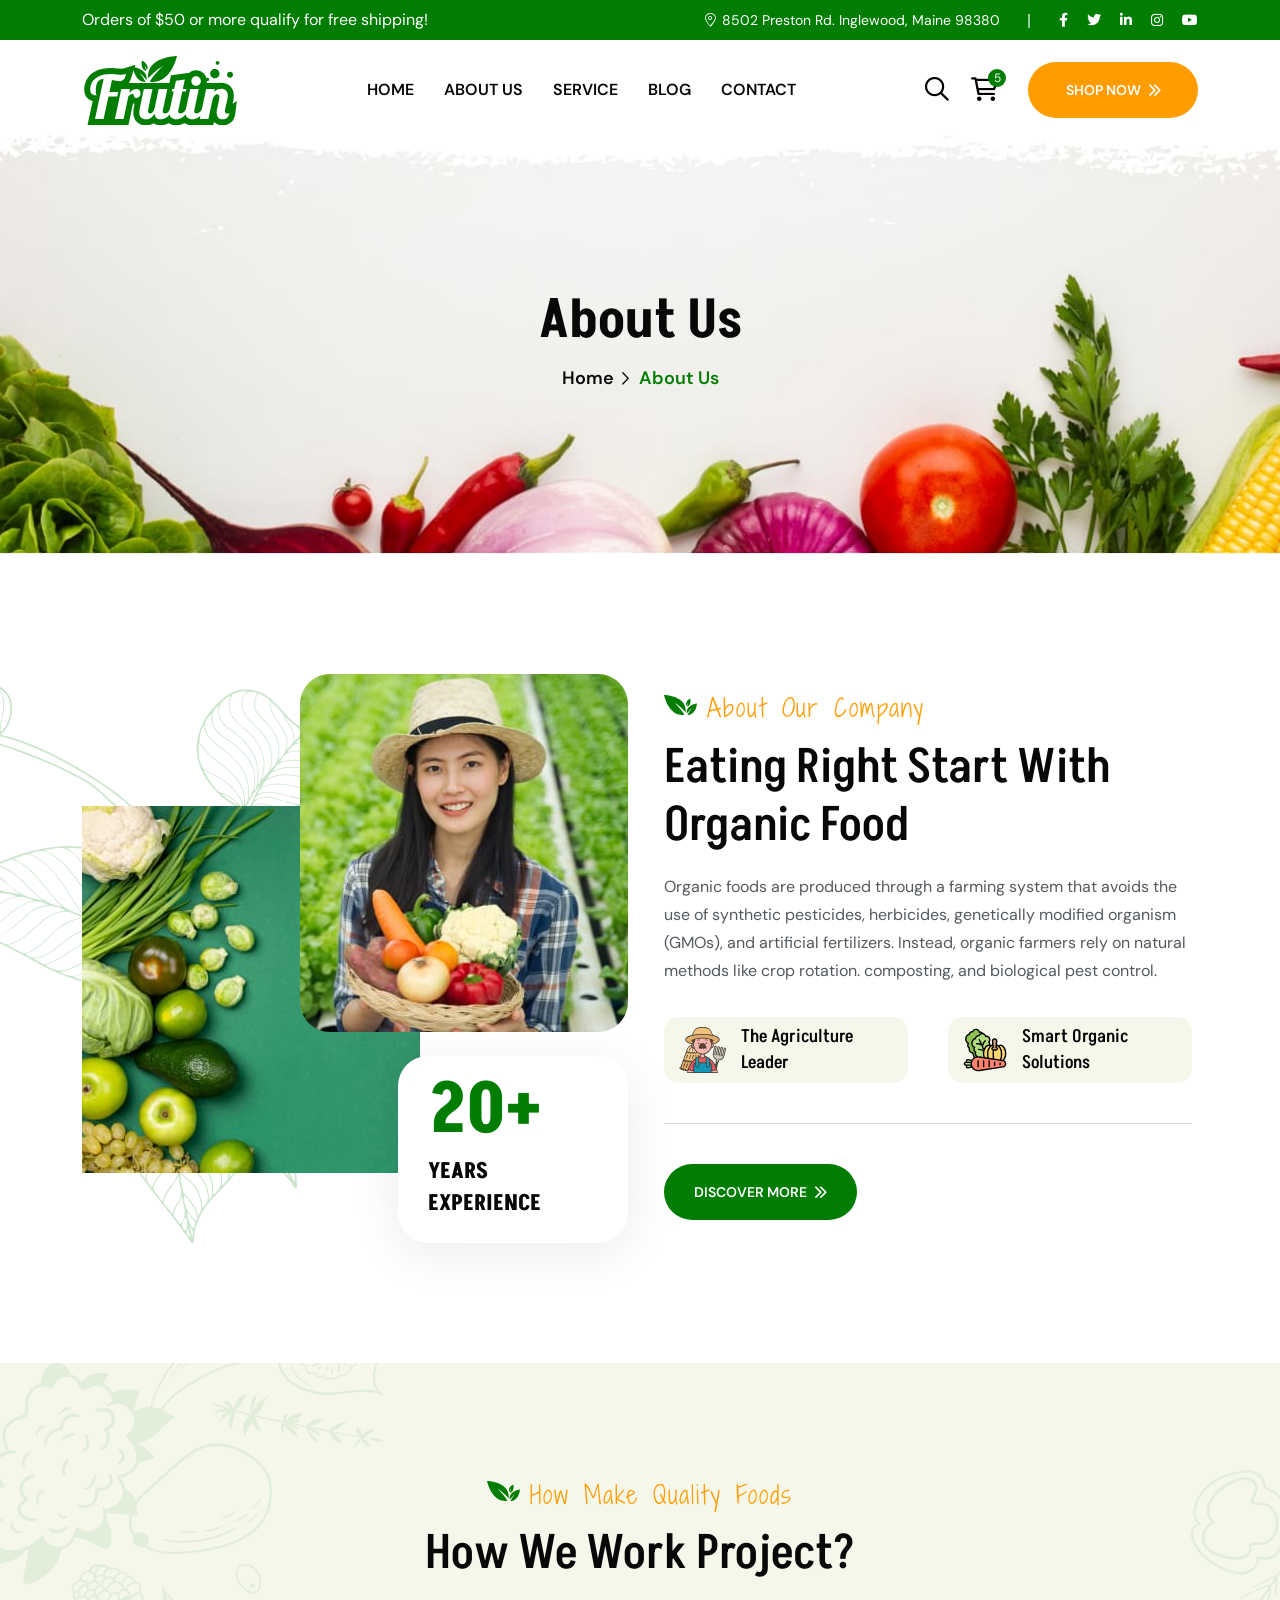
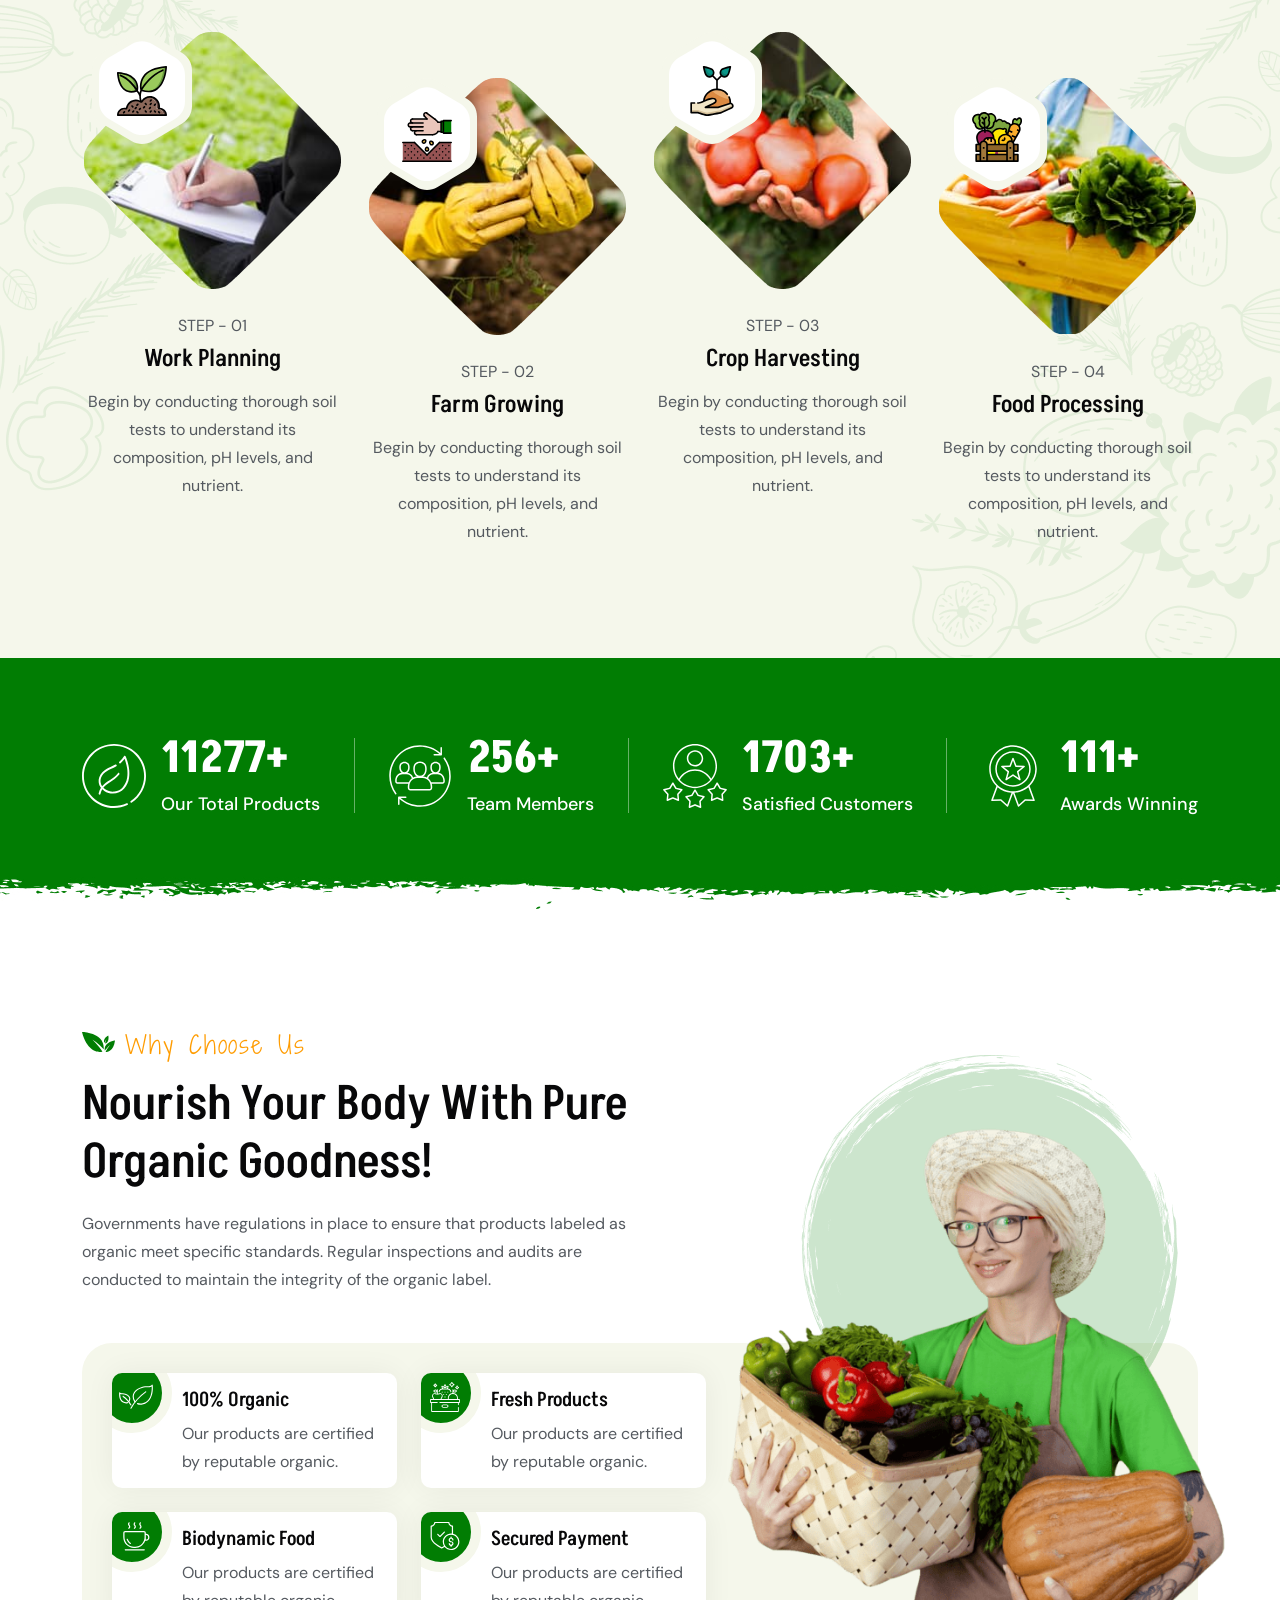
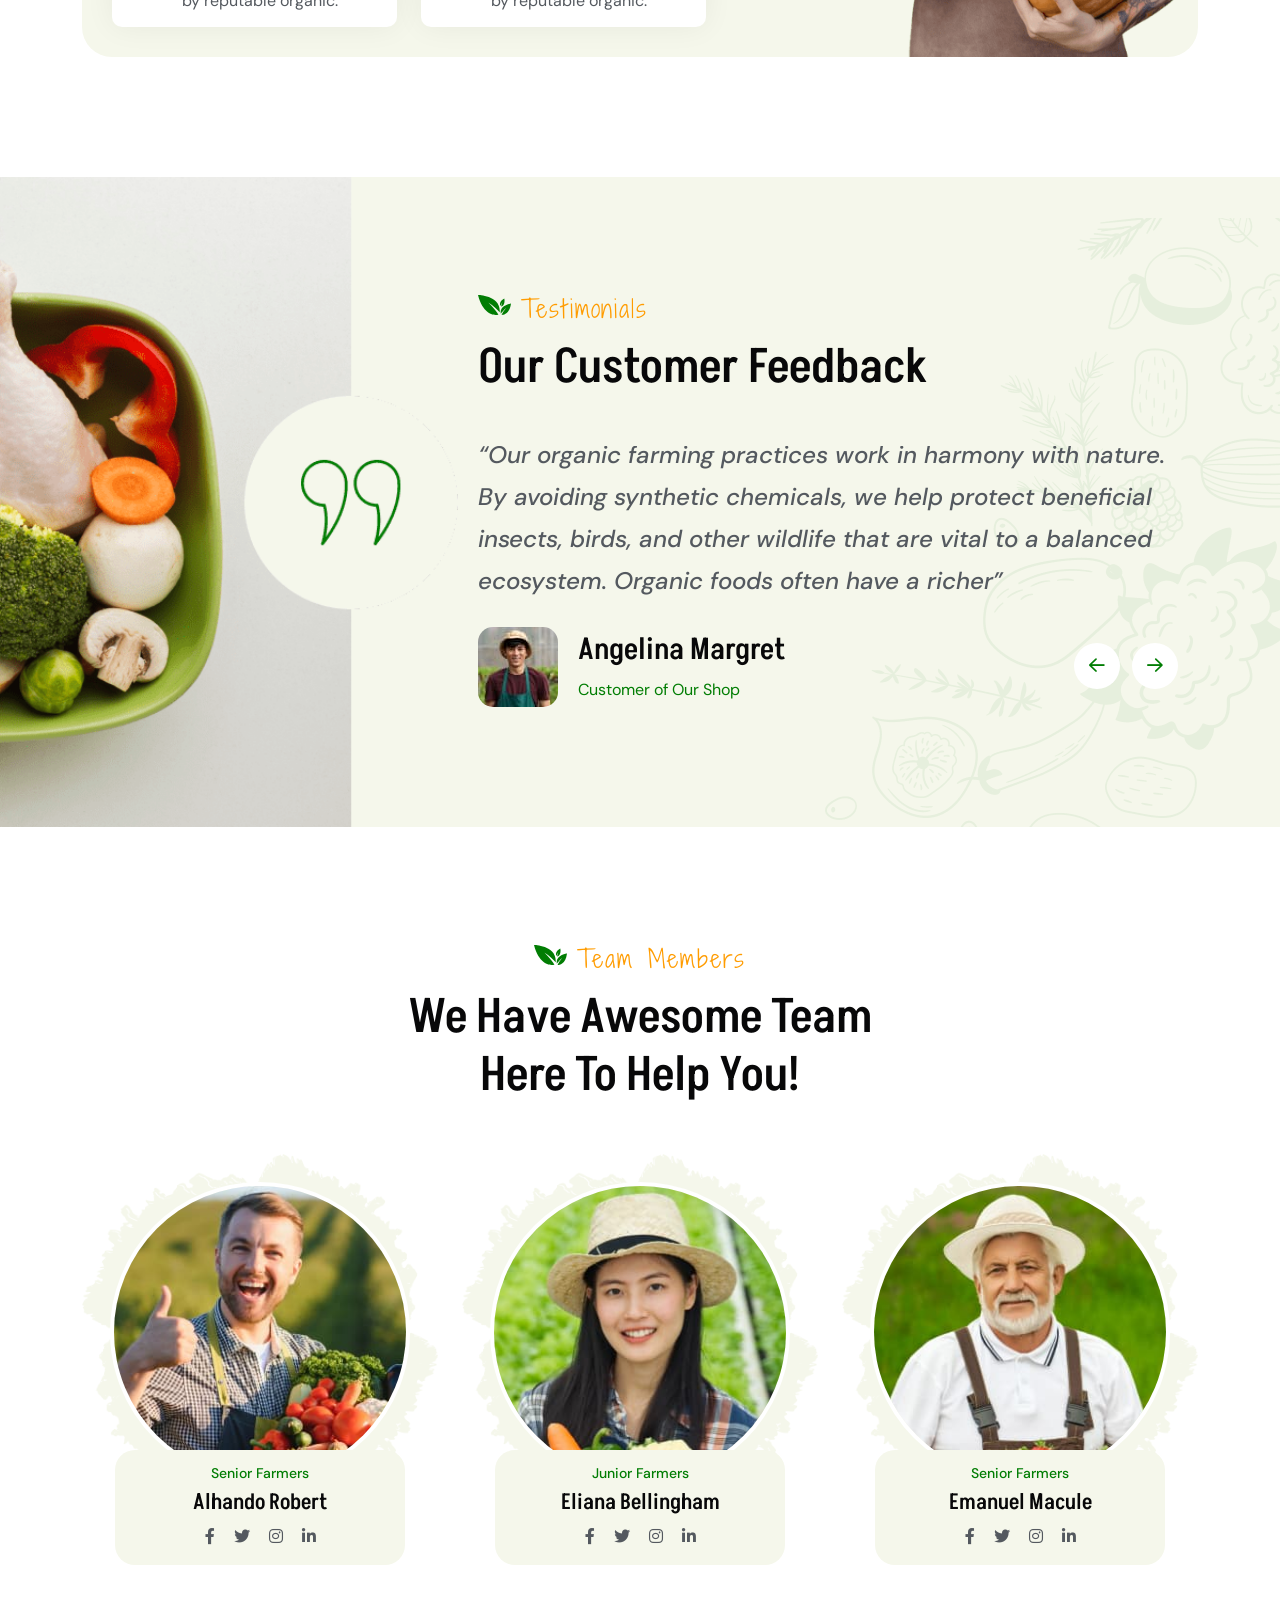
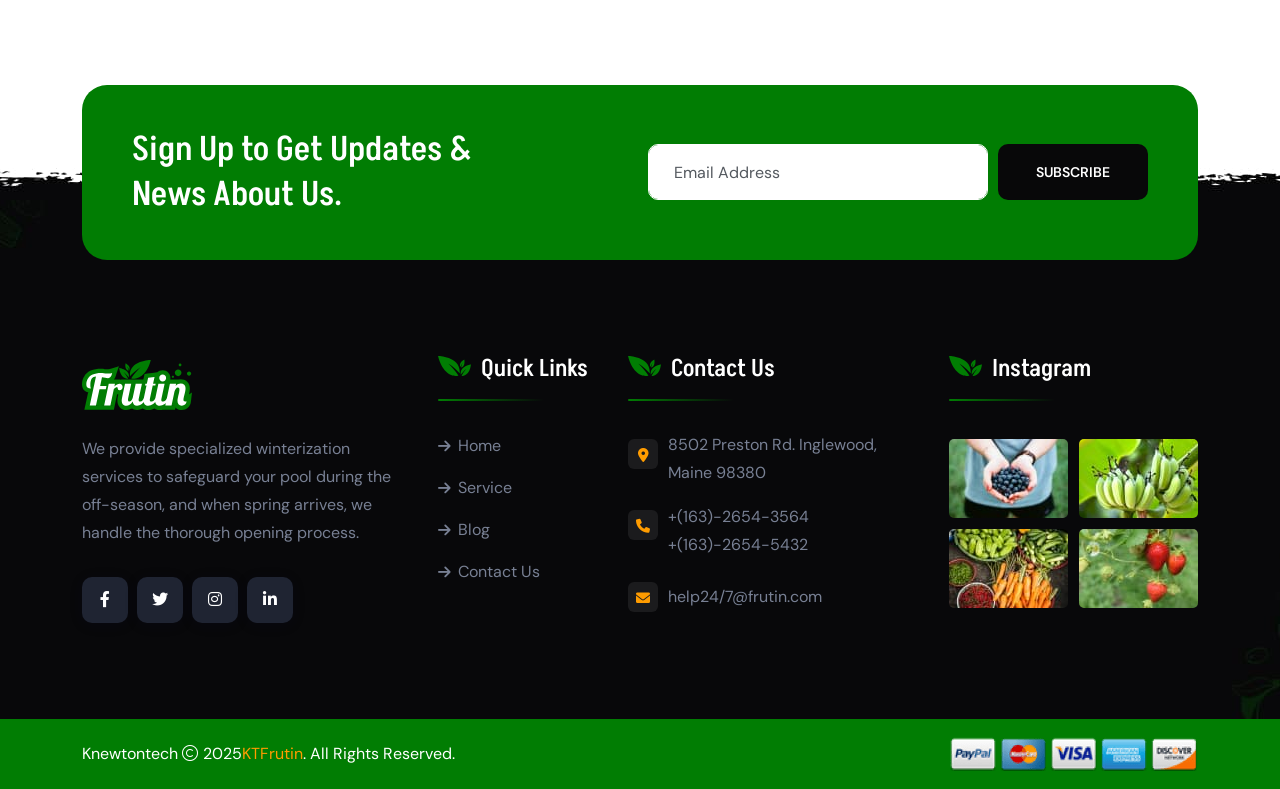
==== about.html @ 32ccba11 "initial commit" ====
<!DOCTYPE html>
<html class="no-js" lang="zxx">
	<head>
		<meta charset="utf-8" />
		<meta http-equiv="x-ua-compatible" content="ie=edge" />
		<title>Frutin - Organic and Healthy Food HTML Template - About Us</title>
		<meta name="author" content="Frutin" />
		<meta name="description" content="Frutin - Organic and Healthy Food HTML Template" />
		<meta name="keywords" content="Frutin - Organic and Healthy Food HTML Template" />
		<meta name="robots" content="INDEX,FOLLOW" />

		<!-- Mobile Specific Metas -->
		<meta name="viewport" content="width=device-width, initial-scale=1, shrink-to-fit=no" />

		<!-- Favicons - Place favicon.ico in the root directory -->
		<link rel="apple-touch-icon" sizes="57x57" href="assets/img/favicons/apple-icon-57x57.png" />
		<link rel="apple-touch-icon" sizes="60x60" href="assets/img/favicons/apple-icon-60x60.png" />
		<link rel="apple-touch-icon" sizes="72x72" href="assets/img/favicons/apple-icon-72x72.png" />
		<link rel="apple-touch-icon" sizes="76x76" href="assets/img/favicons/apple-icon-76x76.png" />
		<link rel="apple-touch-icon" sizes="114x114" href="assets/img/favicons/apple-icon-114x114.png" />
		<link rel="apple-touch-icon" sizes="120x120" href="assets/img/favicons/apple-icon-120x120.png" />
		<link rel="apple-touch-icon" sizes="144x144" href="assets/img/favicons/apple-icon-144x144.png" />
		<link rel="apple-touch-icon" sizes="152x152" href="assets/img/favicons/apple-icon-152x152.png" />
		<link rel="apple-touch-icon" sizes="180x180" href="assets/img/favicons/apple-icon-180x180.png" />
		<link rel="icon" type="image/png" sizes="192x192" href="assets/img/favicons/android-icon-192x192.png" />
		<link rel="icon" type="image/png" sizes="32x32" href="assets/img/favicons/favicon-32x32.png" />
		<link rel="icon" type="image/png" sizes="96x96" href="assets/img/favicons/favicon-96x96.png" />
		<link rel="icon" type="image/png" sizes="16x16" href="assets/img/favicons/favicon-16x16.png" />
		<link rel="manifest" href="assets/img/favicons/manifest.json" />
		<meta name="msapplication-TileColor" content="#ffffff" />
		<meta name="msapplication-TileImage" content="assets/img/favicons/ms-icon-144x144.png" />
		<meta name="theme-color" content="#ffffff" />

		<!--==============================
	  Google Fonts
	============================== -->
		<link rel="preconnect" href="https://fonts.googleapis.com" />
		<link rel="preconnect" href="https://fonts.gstatic.com" crossorigin />
		<link
			href="https://fonts.googleapis.com/css2?family=Akshar:wght@300..700&family=DM+Sans:ital,opsz,wght@0,9..40,100..1000;1,9..40,100..1000&family=Shadows+Into+Light+Two&display=swap"
			rel="stylesheet"
		/>

		<!--==============================
	    All CSS File
	============================== -->
		<!-- Bootstrap -->
		<link rel="stylesheet" href="assets/css/bootstrap.min.css" />
		<!-- Fontawesome Icon -->
		<link rel="stylesheet" href="assets/css/fontawesome.min.css" />
		<!-- Magnific Popup -->
		<link rel="stylesheet" href="assets/css/magnific-popup.min.css" />
		<!-- Swiper Js -->
		<link rel="stylesheet" href="assets/css/swiper-bundle.min.css" />
		<!-- Theme Custom CSS -->
		<link rel="stylesheet" href="assets/css/style.css" />
	</head>

	<body>
		<!--[if lte IE 9]>
			<p class="browserupgrade">
				You are using an <strong>outdated</strong> browser. Please
				<a href="https://browsehappy.com/">upgrade your browser</a> to improve your experience and security.
			</p>
		<![endif]-->

		<!--********************************
   		Code Start From Here 
	******************************** -->

		<!--==============================
     Preloader
  ==============================-->
		<div class="preloader">
			<button class="th-btn preloaderCls">Cancel Preloader</button>
			<div class="preloader-inner">
				<div class="loader">
					<span></span>
					<span></span>
					<span></span>
					<span></span>
					<span></span>
					<span></span>
				</div>
			</div>
		</div>
		<!--==============================
    Sidemenu
============================== -->
		<div class="sidemenu-wrapper sidemenu-cart d-none d-lg-block">
			<div class="sidemenu-content">
				<button class="closeButton sideMenuCls"><i class="far fa-times"></i></button>
				<div class="widget woocommerce widget_shopping_cart">
					<h3 class="widget_title">Shopping cart</h3>
					<div class="widget_shopping_cart_content">
						<ul class="woocommerce-mini-cart cart_list product_list_widget">
							<li class="woocommerce-mini-cart-item mini_cart_item">
								<a href="#" class="remove remove_from_cart_button"><i class="far fa-times"></i></a>
								<a href="#"><img src="assets/img/product/product_thumb_1_1.jpg" alt="Cart Image" />Bosco Apple Fruit</a>
								<span class="quantity"
									>1 ×
									<span class="woocommerce-Price-amount amount">
										<span class="woocommerce-Price-currencySymbol">$</span>940.00</span
									>
								</span>
							</li>
							<li class="woocommerce-mini-cart-item mini_cart_item">
								<a href="#" class="remove remove_from_cart_button"><i class="far fa-times"></i></a>
								<a href="#"><img src="assets/img/product/product_thumb_1_2.jpg" alt="Cart Image" />Green Cauliflower</a>
								<span class="quantity"
									>1 ×
									<span class="woocommerce-Price-amount amount">
										<span class="woocommerce-Price-currencySymbol">$</span>899.00</span
									>
								</span>
							</li>
							<li class="woocommerce-mini-cart-item mini_cart_item">
								<a href="#" class="remove remove_from_cart_button"><i class="far fa-times"></i></a>
								<a href="#"><img src="assets/img/product/product_thumb_1_3.jpg" alt="Cart Image" />Mandarin orange</a>
								<span class="quantity"
									>1 ×
									<span class="woocommerce-Price-amount amount">
										<span class="woocommerce-Price-currencySymbol">$</span>756.00</span
									>
								</span>
							</li>
							<li class="woocommerce-mini-cart-item mini_cart_item">
								<a href="#" class="remove remove_from_cart_button"><i class="far fa-times"></i></a>
								<a href="#"><img src="assets/img/product/product_thumb_1_4.jpg" alt="Cart Image" />Shallot Red onion</a>
								<span class="quantity"
									>1 ×
									<span class="woocommerce-Price-amount amount">
										<span class="woocommerce-Price-currencySymbol">$</span>723.00</span
									>
								</span>
							</li>
							<li class="woocommerce-mini-cart-item mini_cart_item">
								<a href="#" class="remove remove_from_cart_button"><i class="far fa-times"></i></a>
								<a href="#"><img src="assets/img/product/product_thumb_1_5.jpg" alt="Cart Image" />Sour Red Cherry</a>
								<span class="quantity"
									>1 ×
									<span class="woocommerce-Price-amount amount">
										<span class="woocommerce-Price-currencySymbol">$</span>1080.00</span
									>
								</span>
							</li>
						</ul>
						<p class="woocommerce-mini-cart__total total">
							<strong>Subtotal:</strong>
							<span class="woocommerce-Price-amount amount">
								<span class="woocommerce-Price-currencySymbol">$</span>4398.00</span
							>
						</p>
						<p class="woocommerce-mini-cart__buttons buttons">
							<a href="cart.html" class="th-btn wc-forward">View cart</a>
							<a href="checkout.html" class="th-btn checkout wc-forward">Checkout</a>
						</p>
					</div>
				</div>
			</div>
		</div>
		<div class="popup-search-box d-none d-lg-block">
			<button class="searchClose"><i class="fal fa-times"></i></button>
			<form action="#">
				<input type="text" placeholder="What are you looking for?" />
				<button type="submit"><i class="fal fa-search"></i></button>
			</form>
		</div>
		<!--==============================
    Mobile Menu
  ============================== -->

		<!--==============================
    Mobile Menu
  ============================== -->

		<div class="th-menu-wrapper">
			<div class="th-menu-area text-center">
				<button class="th-menu-toggle"><i class="fal fa-times"></i></button>
				<div class="mobile-logo">
					<a href="home-organic-farm.html"><img src="assets/img/logo.svg" alt="Frutin" /></a>
				</div>
				<div class="th-mobile-menu">
					<ul>
						<li>
							<a href="index.html">Home</a>
						</li>
						<li>
							<a href="about.html">About us</a>
						</li>
						<li>
							<a href="service.html">Service</a>
						</li>
						<li>
							<a href="blog.html">Blog</a>
						</li>
						<li>
							<a href="contact.html">Contact</a>
						</li>
					</ul>
				</div>
			</div>
		</div>
		<!--==============================
	Header Area
==============================-->
		<header class="th-header header-layout1">
			<div class="header-top">
				<div class="container">
					<div class="row justify-content-center justify-content-lg-between align-items-center gy-2">
						<div class="col-auto d-none d-lg-block">
							<p class="header-notice">Orders of $50 or more qualify for free shipping!</p>
						</div>
						<div class="col-auto">
							<div class="header-links">
								<ul>
									<li class="d-none d-sm-inline-block">
										<i class="fal fa-location-dot"></i
										><a href="https://www.google.com/maps">8502 Preston Rd. Inglewood, Maine 98380</a>
									</li>
									<li>
										<div class="social-links">
											<a href="https://www.facebook.com/"><i class="fab fa-facebook-f"></i></a>
											<a href="https://www.twitter.com/"><i class="fab fa-twitter"></i></a>
											<a href="https://www.linkedin.com/"><i class="fab fa-linkedin-in"></i></a>
											<a href="https://www.instagram.com/"><i class="fab fa-instagram"></i></a>
											<a href="https://www.youtube.com/"><i class="fab fa-youtube"></i></a>
										</div>
									</li>
								</ul>
							</div>
						</div>
					</div>
				</div>
			</div>
			<div class="sticky-wrapper">
				<!-- Main Menu Area -->
				<div class="menu-area">
					<div class="container">
						<div class="row align-items-center justify-content-between">
							<div class="col-auto">
								<div class="header-logo">
									<a href="home-organic-farm.html"><img src="assets/img/logo.svg" alt="Frutin" /></a>
								</div>
							</div>
							<div class="col-auto">
								<nav class="main-menu d-none d-lg-inline-block">
									<ul>
										<li><a href="index.html">Home</a></li>
										<li><a href="about.html">About Us</a></li>
										<li><a href="service.html">Service</a></li>
										<li><a href="blog.html">Blog</a></li>
										<li>
											<a href="contact.html">Contact</a>
										</li>
									</ul>
								</nav>
								<button type="button" class="th-menu-toggle d-block d-lg-none"><i class="far fa-bars"></i></button>
							</div>
							<div class="col-auto d-none d-xl-block">
								<div class="header-button">
									<button type="button" class="simple-icon searchBoxToggler"><i class="far fa-search"></i></button>
									<button type="button" class="simple-icon sideMenuToggler">
										<span class="badge">5</span>
										<i class="fa-regular fa-cart-shopping"></i>
									</button>
									<a href="shop.html" class="th-btn style4">Shop Now<i class="fas fa-chevrons-right ms-2"></i></a>
								</div>
							</div>
						</div>
					</div>
				</div>
			</div>
		</header>

		<!-- Breadcumb -->

		<div class="breadcumb-wrapper" data-bg-src="assets/img/bg/breadcumb-bg.jpg">
			<div class="container">
				<div class="breadcumb-content">
					<h1 class="breadcumb-title">About Us</h1>
					<ul class="breadcumb-menu">
						<li><a href="home-organic-farm.html">Home</a></li>
						<li>About Us</li>
					</ul>
				</div>
			</div>
		</div>
		<!--==============================
About Area  
==============================-->
		<div class="overflow-hidden overflow-hidden space" id="about-sec">
			<div class="container">
				<div class="row align-items-center">
					<div class="col-xl-6 mb-30 mb-xl-0">
						<div class="img-box1">
							<div class="img1">
								<img src="assets/img/normal/about_1_1.jpg" alt="About" />
							</div>
							<div class="img2">
								<img src="assets/img/normal/about_1_2.jpg" alt="Image" />
							</div>
							<div class="shape1 movingX">
								<img src="assets/img/normal/about_1_3.png" alt="Image" />
							</div>
							<div class="year-counter">
								<div class="year-counter_number"><span class="counter-number">23</span>+</div>
								<p class="year-counter_text">Years Experience</p>
							</div>
						</div>
					</div>
					<div class="col-xl-6">
						<div class="ps-xxl-5 ps-xl-2 ms-xl-1 text-center text-xl-start">
							<div class="title-area mb-32">
								<span class="sub-title"><img src="assets/img/theme-img/title_icon.svg" alt="shape" />About Our Company</span>
								<h2 class="sec-title">Eating Right Start With Organic Food</h2>
								<p class="sec-text">
									Organic foods are produced through a farming system that avoids the use of synthetic pesticides,
									herbicides, genetically modified organism (GMOs), and artificial fertilizers. Instead, organic farmers rely
									on natural methods like crop rotation. composting, and biological pest control.
								</p>
							</div>
							<div class="about-feature-wrap">
								<div class="about-feature">
									<div class="box-icon">
										<img src="assets/img/icon/about_feature_1.svg" alt="Icon" />
									</div>
									<h3 class="box-title">The Agriculture Leader</h3>
								</div>
								<div class="about-feature">
									<div class="box-icon">
										<img src="assets/img/icon/about_feature_2.svg" alt="Icon" />
									</div>
									<h3 class="box-title">Smart Organic Solutions</h3>
								</div>
							</div>
							<div>
								<a href="about.html" class="th-btn">Discover More<i class="fas fa-chevrons-right ms-2"></i></a>
							</div>
						</div>
					</div>
				</div>
			</div>
		</div>
		<!--==============================
Process Area  
==============================-->
		<section class="space bg-smoke2" id="process-sec">
			<div class="shape-mockup" data-top="0" data-left="0">
				<img src="assets/img/shape/vector_shape_7.png" alt="shape" />
			</div>
			<div class="shape-mockup" data-bottom="0" data-right="0">
				<img src="assets/img/shape/vector_shape_6.png" alt="shape" />
			</div>
			<div class="container">
				<div class="title-area text-center">
					<span class="sub-title"><img src="assets/img/theme-img/title_icon.svg" alt="Icon" />How Make Quality Foods</span>
					<h2 class="sec-title">How We Work Project?</h2>
				</div>
				<div class="row gy-4 justify-content-center">
					<div class="col-xl-3 col-md-6 process-box-wrap">
						<div class="process-box">
							<div class="box-icon">
								<img src="assets/img/icon/process_box_1.svg" alt="icon" />
							</div>
							<div class="box-img" data-mask-src="assets/img/bg/process_bg_shape.png">
								<img src="assets/img/normal/process_box_1.jpg" alt="image" />
							</div>
							<p class="box-number">Step - 01</p>
							<h3 class="box-title">Work Planning</h3>
							<p class="box-text">
								Begin by conducting thorough soil tests to understand its composition, pH levels, and nutrient.
							</p>
						</div>
					</div>
					<div class="col-xl-3 col-md-6 process-box-wrap">
						<div class="process-box">
							<div class="box-icon">
								<img src="assets/img/icon/process_box_2.svg" alt="icon" />
							</div>
							<div class="box-img" data-mask-src="assets/img/bg/process_bg_shape.png">
								<img src="assets/img/normal/process_box_2.jpg" alt="image" />
							</div>
							<p class="box-number">Step - 02</p>
							<h3 class="box-title">Farm Growing</h3>
							<p class="box-text">
								Begin by conducting thorough soil tests to understand its composition, pH levels, and nutrient.
							</p>
						</div>
					</div>
					<div class="col-xl-3 col-md-6 process-box-wrap">
						<div class="process-box">
							<div class="box-icon">
								<img src="assets/img/icon/process_box_3.svg" alt="icon" />
							</div>
							<div class="box-img" data-mask-src="assets/img/bg/process_bg_shape.png">
								<img src="assets/img/normal/process_box_3.jpg" alt="image" />
							</div>
							<p class="box-number">Step - 03</p>
							<h3 class="box-title">Crop Harvesting</h3>
							<p class="box-text">
								Begin by conducting thorough soil tests to understand its composition, pH levels, and nutrient.
							</p>
						</div>
					</div>
					<div class="col-xl-3 col-md-6 process-box-wrap">
						<div class="process-box">
							<div class="box-icon">
								<img src="assets/img/icon/process_box_4.svg" alt="icon" />
							</div>
							<div class="box-img" data-mask-src="assets/img/bg/process_bg_shape.png">
								<img src="assets/img/normal/process_box_4.jpg" alt="image" />
							</div>
							<p class="box-number">Step - 04</p>
							<h3 class="box-title">Food Processing</h3>
							<p class="box-text">
								Begin by conducting thorough soil tests to understand its composition, pH levels, and nutrient.
							</p>
						</div>
					</div>
				</div>
			</div>
		</section>
		<!--==============================
Counter Area  
==============================-->
		<div class="counter-sec11" data-bg-src="assets/img/bg/counter_bg_1_1.jpg">
			<div class="container">
				<div class="counter-card-wrap">
					<div class="counter-card">
						<div class="box-icon">
							<img src="assets/img/icon/counter_card_1.svg" alt="Icon" />
						</div>
						<div class="media-body">
							<h2 class="box-number"><span class="counter-number">15663</span>+</h2>
							<p class="box-text">Our Total Products</p>
						</div>
					</div>
					<div class="divider"></div>
					<div class="counter-card">
						<div class="box-icon">
							<img src="assets/img/icon/counter_card_2.svg" alt="Icon" />
						</div>
						<div class="media-body">
							<h2 class="box-number"><span class="counter-number">356</span>+</h2>
							<p class="box-text">Team Members</p>
						</div>
					</div>
					<div class="divider"></div>
					<div class="counter-card">
						<div class="box-icon">
							<img src="assets/img/icon/counter_card_3.svg" alt="Icon" />
						</div>
						<div class="media-body">
							<h2 class="box-number"><span class="counter-number">2365</span>+</h2>
							<p class="box-text">Satisfied Customers</p>
						</div>
					</div>
					<div class="divider"></div>
					<div class="counter-card">
						<div class="box-icon">
							<img src="assets/img/icon/counter_card_4.svg" alt="Icon" />
						</div>
						<div class="media-body">
							<h2 class="box-number"><span class="counter-number">156</span>+</h2>
							<p class="box-text">Awards Winning</p>
						</div>
					</div>
					<div class="divider"></div>
				</div>
			</div>
		</div>
		<!--==============================
Feature Area  
==============================-->
		<div class="overflow-hidden space">
			<div class="container">
				<div class="row">
					<div class="col-xl-6 text-center text-xl-start">
						<div class="title-area">
							<span class="sub-title"><img src="assets/img/theme-img/title_icon.svg" alt="shape" />Why Choose Us</span>
							<h2 class="sec-title">Nourish Your Body with Pure Organic Goodness!</h2>
							<p class="sec-text">
								Governments have regulations in place to ensure that products labeled as organic meet specific standards.
								Regular inspections and audits are conducted to maintain the integrity of the organic label.
							</p>
						</div>
					</div>
				</div>
				<div class="text-center text-xl-start">
					<div class="choose-feature-area">
						<div class="row">
							<div class="col-xl-7">
								<div class="choose-feature-wrap">
									<div class="choose-feature">
										<div class="box-icon">
											<img src="assets/img/icon/choose_feature_1.svg" alt="Icon" />
										</div>
										<h3 class="box-title">100% Organic</h3>
										<p class="box-text">Our products are certified by reputable organic.</p>
									</div>
									<div class="choose-feature">
										<div class="box-icon">
											<img src="assets/img/icon/choose_feature_2.svg" alt="Icon" />
										</div>
										<h3 class="box-title">Fresh Products</h3>
										<p class="box-text">Our products are certified by reputable organic.</p>
									</div>
									<div class="choose-feature">
										<div class="box-icon">
											<img src="assets/img/icon/choose_feature_3.svg" alt="Icon" />
										</div>
										<h3 class="box-title">Biodynamic Food</h3>
										<p class="box-text">Our products are certified by reputable organic.</p>
									</div>
									<div class="choose-feature">
										<div class="box-icon">
											<img src="assets/img/icon/choose_feature_4.svg" alt="Icon" />
										</div>
										<h3 class="box-title">Secured Payment</h3>
										<p class="box-text">Our products are certified by reputable organic.</p>
									</div>
								</div>
							</div>
							<div class="col-xl-5 d-none d-xl-block">
								<div class="img-box2-wrap">
									<div class="img-box2">
										<div class="img1">
											<img src="assets/img/normal/why_1_1.png" alt="Why" />
										</div>
										<div class="img2">
											<img src="assets/img/normal/why_1_2.png" alt="Why" />
										</div>
									</div>
								</div>
							</div>
						</div>
					</div>
				</div>
			</div>
		</div>
		<!--==============================
Testimonial Area  
==============================-->
		<section class="overflow-hidden bg-smoke2" id="testi-sec">
			<div class="shape-mockup testi-shape1" data-top="0" data-left="0">
				<img src="assets/img/normal/testi_shape.png" alt="shape" />
			</div>
			<div class="shape-mockup" data-bottom="0" data-right="0">
				<img src="assets/img/shape/vector_shape_5.png" alt="shape" />
			</div>
			<div class="container">
				<div class="testi-card-area">
					<div class="title-area">
						<span class="sub-title"><img src="assets/img/theme-img/title_icon.svg" alt="Icon" />Testimonials</span>
						<h2 class="sec-title">Our Customer Feedback</h2>
					</div>
					<div class="testi-card-slide">
						<div class="swiper th-slider" id="testiSlide1" data-slider-options='{"effect":"slide"}'>
							<div class="swiper-wrapper">
								<div class="swiper-slide">
									<div class="testi-card">
										<p class="testi-card_text">
											“Our organic farming practices work in harmony with nature. By avoiding synthetic chemicals, we help
											protect beneficial insects, birds, and other wildlife that are vital to a balanced ecosystem. Organic
											foods often have a richer”
										</p>
										<div class="testi-card_profile">
											<div class="testi-card_avater">
												<img src="assets/img/testimonial/testi_1_1.jpg" alt="Avater" />
											</div>
											<div class="testi-card_content">
												<h3 class="testi-card_name">Angelina Margret</h3>
												<span class="testi-card_desig">Customer of Our Shop</span>
											</div>
										</div>
									</div>
								</div>
								<div class="swiper-slide">
									<div class="testi-card">
										<p class="testi-card_text">
											“Fresh Food farming practices work in harmony with nature. By avoiding synthetic chemicals, we help
											protect beneficial insects, birds, and other wildlife that are vital to a balanced ecosystem. Organic
											foods help to be fit.”
										</p>
										<div class="testi-card_profile">
											<div class="testi-card_avater">
												<img src="assets/img/testimonial/testi_1_2.jpg" alt="Avater" />
											</div>
											<div class="testi-card_content">
												<h3 class="testi-card_name">Alexan Micelito</h3>
												<span class="testi-card_desig">Customer of Our Shop</span>
											</div>
										</div>
									</div>
								</div>
							</div>
						</div>
						<div class="icon-box">
							<button data-slider-prev="#testiSlide1" class="slider-arrow default"><i class="far fa-arrow-left"></i></button>
							<button data-slider-next="#testiSlide1" class="slider-arrow default">
								<i class="far fa-arrow-right"></i>
							</button>
						</div>
					</div>
				</div>
			</div>
		</section>
		<!--==============================
Team Area  
==============================-->
		<section class="space">
			<div class="container z-index-common">
				<div class="row justify-content-center">
					<div class="col-xl-6 col-lg-7 col-md-8">
						<div class="title-area text-center">
							<span class="sub-title"><img src="assets/img/theme-img/title_icon.svg" alt="Icon" />Team Members</span>
							<h2 class="sec-title">We Have Awesome Team Here to Help You!</h2>
						</div>
					</div>
				</div>
				<div class="row gy-40 justify-content-center">
					<!-- Single Item -->
					<div class="col-xl-4 col-md-6">
						<div class="th-team team-card">
							<div class="img-wrap">
								<div class="shape" data-mask-src="assets/img/bg/team_card_bg.png"></div>
								<div class="team-img">
									<img src="assets/img/team/team_1_1.jpg" alt="Team" />
								</div>
							</div>
							<div class="box-content">
								<span class="team-desig">Senior Farmers</span>
								<h3 class="box-title"><a href="#">Alhando Robert</a></h3>
								<div class="social-links">
									<a  href="#"><i class="fab fa-facebook-f"></i></a>
									<a  href="#"><i class="fab fa-twitter"></i></a>
									<a  href="#"><i class="fab fa-instagram"></i></a>
									<a  href="#"><i class="fab fa-linkedin-in"></i></a>
								</div>
							</div>
						</div>
					</div>

					<!-- Single Item -->
					<div class="col-xl-4 col-md-6">
						<div class="th-team team-card">
							<div class="img-wrap">
								<div class="shape" data-mask-src="assets/img/bg/team_card_bg.png"></div>
								<div class="team-img">
									<img src="assets/img/team/team_1_2.jpg" alt="Team" />
								</div>
							</div>
							<div class="box-content">
								<span class="team-desig">Junior Farmers</span>
								<h3 class="box-title"><a href="#">Eliana Bellingham</a></h3>
								<div class="social-links">
									<a  href="#"><i class="fab fa-facebook-f"></i></a>
									<a  href="#"><i class="fab fa-twitter"></i></a>
									<a  href="#"><i class="fab fa-instagram"></i></a>
									<a  href="#"><i class="fab fa-linkedin-in"></i></a>
								</div>
							</div>
						</div>
					</div>

					<!-- Single Item -->
					<div class="col-xl-4 col-md-6">
						<div class="th-team team-card">
							<div class="img-wrap">
								<div class="shape" data-mask-src="assets/img/bg/team_card_bg.png"></div>
								<div class="team-img">
									<img src="assets/img/team/team_1_3.jpg" alt="Team" />
								</div>
							</div>
							<div class="box-content">
								<span class="team-desig">Senior Farmers</span>
								<h3 class="box-title"><a href="#">Emanuel Macule</a></h3>
								<div class="social-links">
									<a  href="#"><i class="fab fa-facebook-f"></i></a>
									<a  href="#"><i class="fab fa-twitter"></i></a>
									<a  href="#"><i class="fab fa-instagram"></i></a>
									<a  href="#"><i class="fab fa-linkedin-in"></i></a>
								</div>
							</div>
						</div>
					</div>
				</div>
			</div>
		</section>
		<!--==============================
	Footer Area
==============================-->
		<div class="">
			<div class="container z-index-common">
				<div class="newsletter-wrap">
					<div class="newsletter-content">
						<h4 class="newsletter-title">Sign Up to Get Updates & News About Us.</h4>
					</div>
					<form class="newsletter-form">
						<div class="form-group">
							<input class="form-control" type="email" placeholder="Email Address" required="" />
						</div>
						<button type="submit" class="th-btn style6">Subscribe</button>
					</form>
				</div>
			</div>
		</div>

		<footer class="footer-wrapper footer-layout1" data-bg-src="assets/img/bg/footer_bg_1.jpg">
			<div class="widget-area">
				<div class="container">
					<div class="row justify-content-between">
						<div class="col-md-6 col-xl-auto">
							<div class="widget footer-widget">
								<div class="th-widget-about">
									<div class="about-logo">
										<a href="home-organic-farm.html"><img src="assets/img/logo-footer.svg" alt="Frutin" /></a>
									</div>
									<p class="about-text">
										We provide specialized winterization services to safeguard your pool during the off-season, and when
										spring arrives, we handle the thorough opening process.
									</p>
									<div class="th-social">
									<a  href="#"><i class="fab fa-facebook-f"></i></a>
									<a  href="#"><i class="fab fa-twitter"></i></a>
									<a  href="#"><i class="fab fa-instagram"></i></a>
									<a  href="#"><i class="fab fa-linkedin-in"></i></a>
									</div>
								</div>
							</div>
						</div>
						<div class="col-md-6 col-xl-auto">
							<div class="widget widget_nav_menu footer-widget">
								<h3 class="widget_title"><img src="assets/img/theme-img/title_icon.svg" alt="Icon" />Quick Links</h3>
								<div class="menu-all-pages-container">
									<ul class="menu">
										<li><a href="index.html">Home</a></li>
										<li><a href="service.html">Service</a></li>
										<li><a href="blog.html">Blog</a></li>
										<li><a href="contact.html">Contact Us</a></li>
									</ul>
								</div>
							</div>
						</div>
						<div class="col-md-6 col-xl-auto">
							<div class="widget footer-widget">
								<h3 class="widget_title"><img src="assets/img/theme-img/title_icon.svg" alt="Icon" />Contact Us</h3>
								<div class="th-widget-contact">
									<div class="info-box">
										<div class="info-box_icon">
											<i class="fas fa-location-dot"></i>
										</div>
										<p class="info-box_text">8502 Preston Rd. Inglewood, Maine 98380</p>
									</div>
									<div class="info-box">
										<div class="info-box_icon">
											<i class="fas fa-phone"></i>
										</div>
										<p class="info-box_text">
											<a href="tel:+16326543564" class="info-box_link">+(163)-2654-3564</a>
											<a href="tel:+16326545432" class="info-box_link">+(163)-2654-5432</a>
										</p>
									</div>
									<div class="info-box">
										<div class="info-box_icon">
											<i class="fas fa-envelope"></i>
										</div>
										<p class="info-box_text">
											<a href="mailto:help24/7@frutin.com" class="info-box_link">help24/7@frutin.com</a>
										</p>
									</div>
								</div>
							</div>
						</div>
						<div class="col-md-6 col-xl-auto">
							<div class="widget footer-widget">
								<h3 class="widget_title"><img src="assets/img/theme-img/title_icon.svg" alt="Icon" />Instagram</h3>
								<div class="sidebar-gallery">
									<div class="gallery-thumb">
										<img src="assets/img/widget/gallery_1_1.jpg" alt="Gallery Image" />
										<a href="assets/img/widget/gallery_1_1.jpg" class="gallery-btn popup-image"
											><i class="fab fa-instagram"></i
										></a>
									</div>
									<div class="gallery-thumb">
										<img src="assets/img/widget/gallery_1_2.jpg" alt="Gallery Image" />
										<a href="assets/img/widget/gallery_1_2.jpg" class="gallery-btn popup-image"
											><i class="fab fa-instagram"></i
										></a>
									</div>
									<div class="gallery-thumb">
										<img src="assets/img/widget/gallery_1_3.jpg" alt="Gallery Image" />
										<a href="assets/img/widget/gallery_1_3.jpg" class="gallery-btn popup-image"
											><i class="fab fa-instagram"></i
										></a>
									</div>
									<div class="gallery-thumb">
										<img src="assets/img/widget/gallery_1_4.jpg" alt="Gallery Image" />
										<a href="assets/img/widget/gallery_1_4.jpg" class="gallery-btn popup-image"
											><i class="fab fa-instagram"></i
										></a>
									</div>
								</div>
							</div>
						</div>
					</div>
				</div>
			</div>
			<div class="copyright-wrap">
				<div class="container">
					<div class="row gy-2 align-items-center">
						<div class="col-md-6">
							<p class="copyright-text">
								Knewtontech <i class="fal fa-copyright"></i> 2025<a href="home-organic-farm.html">KTFrutin</a>. All Rights
								Reserved.
							</p>
						</div>
						<div class="col-md-6 text-center text-md-end">
							<div class="payment-img">
								<img src="assets/img/normal/payment_methods.png" alt="Image" />
							</div>
						</div>
					</div>
				</div>
			</div>
		</footer>

		<!--********************************
			Code End  Here 
	******************************** -->

		<!-- Scroll To Top -->
		<div class="scroll-top">
			<svg class="progress-circle svg-content" width="100%" height="100%" viewBox="-1 -1 102 102">
				<path
					d="M50,1 a49,49 0 0,1 0,98 a49,49 0 0,1 0,-98"
					style="
						transition: stroke-dashoffset 10ms linear 0s;
						stroke-dasharray: 307.919, 307.919;
						stroke-dashoffset: 307.919;
					"
				></path>
			</svg>
		</div>

		<!--==============================
    All Js File
============================== -->
		<!-- Jquery -->
		<script src="assets/js/vendor/jquery-3.6.0.min.js"></script>
		<!-- Swiper Js -->
		<script src="assets/js/swiper-bundle.min.js"></script>
		<!-- Bootstrap -->
		<script src="assets/js/bootstrap.min.js"></script>
		<!-- Magnific Popup -->
		<script src="assets/js/jquery.magnific-popup.min.js"></script>
		<!-- Counter Up -->
		<script src="assets/js/jquery.counterup.min.js"></script>
		<!-- Range Slider -->
		<script src="assets/js/jquery-ui.min.js"></script>
		<!-- Isotope Filter -->
		<script src="assets/js/imagesloaded.pkgd.min.js"></script>
		<script src="assets/js/isotope.pkgd.min.js"></script>

		<!-- Main Js File -->
		<script src="assets/js/main.js"></script>
	</body>
</html>
---- assets/css/style.css ----
@charset "UTF-8";
/*
Template Name: Frutin
Template URL: https://themeholy.com/html/frutin/
Description: Organic and Healthy Food HTML Template
Author: themeholy
Author URI: https://themeforest.net/user/themeholy
Version: 1.0.0
*/
/*=================================
    CSS Index Here
==================================*/
/*

01. Theme Base
    1.1. Mixin
    1.2. Function
    1.3. Variable
    1.4. Typography
    1.5. Extend
    1.7. Wordpress Default
02. Reset
    2.1. Container
    2.2. Grid
    2.3. Input
    2.4. Slider
    2.5. Mobile Menu
03. Utilities
    3.1. Preloader
    3.2. Buttons
    3.3. Titles
    3.4. Common
    3.6. Font
    3.7. Background
    3.8. Text Color
    3.9. Overlay
    3.10. Animation
    
04. Template Style
    4.1. Widget
    4.2. Header
    4.3. Footer
    4.4. Breadcumb
    4.5. Pagination
    4.6. Blog
    4.7. Comments
    4.8. Hero Area
    4.9. Error    
    4.00. Popup Search
    4.00. Popup Side Menu
    4.00. Wocommerce
    4.00. Products
    4.00. Cart
    4.00. Checkout
    4.00. Wishlist
    4.00. Contact
    4.00. About
    4.00. Team
    4.00. Testimonial
    4.00. Counter
    4.00. Blog
    4.00. Brand
    4.00. Simple Sections
    4.00. Why
    4.00. Faq
    4.00. Service
    4.00. Process
    4.00. Feature
    4.00. Gallery
    4.00. Category
    4.00. CTA
    4.00. Deal
    4.00. Tab Menu

05. Spacing

*/
/*=================================
    CSS Index End
==================================*/
/*=================================
   01. Theme Base
==================================*/
/*------------------- 1.1. Mixin -------------------*/
@use "sass:math";
/*------------------- 1.2. Function -------------------*/
/*------------------- 1.3. Variable-------------------*/
:root {
	--theme-color: #017d03;
	--theme-color2: #ff9c00;
	--title-color: #080809;
	--body-color: #54595f;
	--smoke-color: #f7f7f7;
	--smoke-color2: #f5f7eb;
	--black-color: #000000;
	--black-color2: #080e1c;
	--gray-color: #bdbdbd;
	--white-color: #ffffff;
	--light-color: #bdbdbd;
	--yellow-color: #ffb539;
	--success-color: #28a745;
	--error-color: #dc3545;
	--th-border-color: #d9d9d9;
	--title-font: "Akshar", sans-serif;
	--body-font: "DM Sans", sans-serif;
	--style-font: "Shadows Into Light Two", cursive;
	--icon-font: "Font Awesome 6 Pro";
	--main-container: 1220px;
	--container-gutters: 24px;
	--section-space: 120px;
	--section-space-mobile: 80px;
	--section-title-space: 60px;
	--ripple-ani-duration: 5s;
}

/*------------------- 1.5. Typography -------------------*/

/* mobile nav menu */

html,
body {
	scroll-behavior: auto !important;
}

body {
	font-family: var(--body-font);
	font-size: 16px;
	font-weight: 400;
	color: var(--body-color);
	line-height: 26px;
	overflow-x: hidden;
	-webkit-font-smoothing: antialiased;
}

iframe {
	border: none;
	width: 100%;
}

.slick-slide:focus,
button:focus,
a:focus,
a:active,
input,
input:hover,
input:focus,
input:active,
textarea,
textarea:hover,
textarea:focus,
textarea:active {
	outline: none;
}

input:focus {
	outline: none;
	box-shadow: none;
}

img:not([draggable]),
embed,
object,
video {
	max-width: 100%;
	height: auto;
}

ul {
	list-style-type: disc;
}

ol {
	list-style-type: decimal;
}

table {
	margin: 0 0 1.5em;
	width: 100%;
	border-collapse: collapse;
	border-spacing: 0;
	border: 1px solid var(--th-border-color);
}

th {
	font-weight: 700;
	color: var(--title-color);
}

td,
th {
	border: 1px solid var(--th-border-color);
	padding: 9px 12px;
}

a {
	color: var(--theme-color);
	text-decoration: none;
	outline: 0;
	-webkit-transition: all ease 0.4s;
	transition: all ease 0.4s;
}

a:hover {
	color: var(--title-color);
}

a:active,
a:focus,
a:hover,
a:visited {
	text-decoration: none;
	outline: 0;
}

button {
	-webkit-transition: all ease 0.4s;
	transition: all ease 0.4s;
}

img {
	border: none;
	max-width: 100%;
}

ins {
	text-decoration: none;
}

pre {
	font-family: var(--body-font);
	background: #f5f5f5;
	color: #666;
	font-size: 14px;
	margin: 20px 0;
	overflow: auto;
	padding: 20px;
	white-space: pre-wrap;
	word-wrap: break-word;
}

span.ajax-loader:empty,
p:empty {
	display: none;
}

p {
	font-family: var(--body-font);
	margin: 0 0 18px 0;
	color: var(--body-color);
	line-height: 1.75;
}

h1 a,
h2 a,
h3 a,
h4 a,
h5 a,
h6 a,
p a,
span a {
	font-size: inherit;
	font-family: inherit;
	font-weight: inherit;
	line-height: inherit;
}

.h1,
h1,
.h2,
h2,
.h3,
h3,
.h4,
h4,
.h5,
h5,
.h6,
h6 {
	font-family: var(--title-font);
	color: var(--title-color);
	text-transform: none;
	font-weight: 500;
	line-height: 1.4;
	margin: 0 0 15px 0;
}

.h1,
h1 {
	font-size: 54px;
	line-height: 1.18;
}

.h2,
h2 {
	font-size: 44px;
	line-height: 1.227;
}

.h3,
h3 {
	font-size: 36px;
	line-height: 1.278;
}

.h4,
h4 {
	font-size: 30px;
	line-height: 1.333;
}

.h5,
h5 {
	font-size: 24px;
	line-height: 1.417;
}

.h6,
h6 {
	font-size: 20px;
	line-height: 1.5;
}

/* Large devices */
@media (max-width: 1199px) {
	.h1,
	h1 {
		font-size: 44px;
		line-height: 1.3;
	}
	.h2,
	h2 {
		font-size: 36px;
		line-height: 1.3;
	}
	.h3,
	h3 {
		font-size: 30px;
	}
	.h4,
	h4 {
		font-size: 24px;
	}
	.h5,
	h5 {
		font-size: 20px;
	}
	.h6,
	h6 {
		font-size: 16px;
	}
}

/* Small devices */
@media (max-width: 767px) {
	.h1,
	h1 {
		font-size: 40px;
	}
	.h2,
	h2 {
		font-size: 34px;
		line-height: 1.3;
	}
	.h3,
	h3 {
		font-size: 26px;
	}
	.h4,
	h4 {
		font-size: 22px;
	}
	.h5,
	h5 {
		font-size: 18px;
	}
	.h6,
	h6 {
		font-size: 16px;
	}
}

/* Extra small devices */
@media (max-width: 575px) {
	.h1,
	h1 {
		font-size: 34px;
		line-height: 1.35;
	}
	.h2,
	h2 {
		font-size: 28px;
	}
}

/* Extra small devices */
@media (max-width: 375px) {
	.h1,
	h1 {
		font-size: 32px;
	}
}

/*------------------- 1.6. Extend -------------------*/
/*------------------- 1.7. Wordpress Default -------------------*/
/*=================================
    02. Reset
==================================*/
/*------------------- 2.1. Container -------------------*/
/* Medium Large devices */
@media (max-width: 1399px) {
	:root {
		--main-container: 1250px;
	}
}

@media (min-width: 1560px) {
	.th-container2 {
		width: 100%;
		max-width: 1560px;
		margin-left: auto;
		margin-right: 0;
		padding-left: 0;
		padding-right: 0;
	}
	.th-container2 .container {
		--main-container: 1220px;
	}
	.th-container3 {
		width: 100%;
		max-width: 1560px;
		margin-left: 0;
		margin-right: auto;
		padding-left: 0;
		padding-right: 0;
	}
	.th-container3 .container {
		--main-container: 1220px;
	}
}

/* Hight Resoulation devices */
@media (min-width: 1922px) {
	.th-container3,
	.th-container2 {
		margin-right: auto;
	}
}

@media only screen and (min-width: 1300px) {
	.container-xxl,
	.container-xl,
	.container-lg,
	.container-md,
	.container-sm,
	.container {
		max-width: calc(var(--main-container) + var(--container-gutters));
		padding-left: calc(var(--container-gutters) / 2);
		padding-right: calc(var(--container-gutters) / 2);
	}
	.container-xxl.px-0,
	.container-xl.px-0,
	.container-lg.px-0,
	.container-md.px-0,
	.container-sm.px-0,
	.container.px-0 {
		max-width: var(--main-container);
	}
}

@media only screen and (min-width: 1300px) {
	.th-container {
		--main-container: 1720px;
	}
}

@media only screen and (max-width: 1600px) {
	.container-fluid.px-0 {
		padding-left: 15px !important;
		padding-right: 15px !important;
	}
	.container-fluid.px-0 .row {
		margin-left: 0 !important;
		margin-right: 0 !important;
	}
}

.container-gallery {
	max-width: 1840px;
}

/*------------------- 2.2. Grid -------------------*/
.slick-track > [class*="col"] {
	-webkit-flex-shrink: 0;
	-ms-flex-negative: 0;
	flex-shrink: 0;
	width: 100%;
	max-width: 100%;
	padding-right: calc(var(--bs-gutter-x) / 2);
	padding-left: calc(var(--bs-gutter-x) / 2);
	margin-top: var(--bs-gutter-y);
}

@media (min-width: 1300px) {
	.row {
		--bs-gutter-x: 24px;
	}
}

.gy-30 {
	--bs-gutter-y: 30px;
}

.g-0 {
	--bs-gutter-y: 0;
	--bs-gutter-x: 0;
}

.gx-0 {
	--bs-gutter-x: 0;
}

.gy-40 {
	--bs-gutter-y: 40px;
}

.gy-50 {
	--bs-gutter-y: 50px;
}

.gx-10 {
	--bs-gutter-x: 10px;
}

.gy-10 {
	--bs-gutter-y: 10px;
}

@media (min-width: 1299px) {
	.gx-60 {
		--bs-gutter-x: 60px;
	}
}

@media (min-width: 1399px) {
	.gx-30 {
		--bs-gutter-x: 30px;
	}
	.gx-25 {
		--bs-gutter-x: 25px;
	}
	.gx-40 {
		--bs-gutter-x: 40px;
	}
}

/* Medium devices */
@media (max-width: 991px) {
	.gy-50 {
		--bs-gutter-y: 40px;
	}
}

/*------------------- 2.3. Input -------------------*/
select,
.form-control,
.form-select,
textarea,
input {
	height: 56px;
	padding: 0 25px 0 25px;
	padding-right: 45px;
	border: 1px solid transparent;
	color: var(--body-color);
	background-color: var(--smoke-color2);
	border-radius: 27px;
	font-size: 16px;
	width: 100%;
	font-family: var(--body-font);
	-webkit-transition: 0.4s ease-in-out;
	transition: 0.4s ease-in-out;
}

select:focus,
.form-control:focus,
.form-select:focus,
textarea:focus,
input:focus {
	outline: 0;
	box-shadow: none;
	border-color: var(--th-border-color);
	background-color: var(--smoke-color2);
}

select::-moz-placeholder,
.form-control::-moz-placeholder,
.form-select::-moz-placeholder,
textarea::-moz-placeholder,
input::-moz-placeholder {
	color: var(--body-color);
}

select::-webkit-input-placeholder,
.form-control::-webkit-input-placeholder,
.form-select::-webkit-input-placeholder,
textarea::-webkit-input-placeholder,
input::-webkit-input-placeholder {
	color: var(--body-color);
}

select:-ms-input-placeholder,
.form-control:-ms-input-placeholder,
.form-select:-ms-input-placeholder,
textarea:-ms-input-placeholder,
input:-ms-input-placeholder {
	color: var(--body-color);
}

select::-webkit-input-placeholder,
.form-control::-webkit-input-placeholder,
.form-select::-webkit-input-placeholder,
textarea::-webkit-input-placeholder,
input::-webkit-input-placeholder {
	color: var(--body-color);
}

select::-moz-placeholder,
.form-control::-moz-placeholder,
.form-select::-moz-placeholder,
textarea::-moz-placeholder,
input::-moz-placeholder {
	color: var(--body-color);
}

select:-ms-input-placeholder,
.form-control:-ms-input-placeholder,
.form-select:-ms-input-placeholder,
textarea:-ms-input-placeholder,
input:-ms-input-placeholder {
	color: var(--body-color);
}

select::-ms-input-placeholder,
.form-control::-ms-input-placeholder,
.form-select::-ms-input-placeholder,
textarea::-ms-input-placeholder,
input::-ms-input-placeholder {
	color: var(--body-color);
}

select::placeholder,
.form-control::placeholder,
.form-select::placeholder,
textarea::placeholder,
input::placeholder {
	color: var(--body-color);
}

.form-select,
select {
	display: block;
	width: 100%;
	line-height: 1.5;
	vertical-align: middle;
	background-image: url("data:image/svg+xml;charset=utf-8,%3Csvg xmlns='http://www.w3.org/2000/svg' viewBox='0 0 16 16'%3E%3Cpath fill='none' stroke='%23343a40' stroke-linecap='round' stroke-linejoin='round' stroke-width='2' d='M2 5l6 6 6-6'/%3E%3C/svg%3E");
	background-position: right 26px center;
	background-repeat: no-repeat;
	background-size: 16px 12px;
	-webkit-appearance: none;
	-moz-appearance: none;
	appearance: none;
	cursor: pointer;
}

.form-select.style2,
select.style2 {
	background-image: url("data:image/svg+xml,%3Csvg width='11' height='6' viewBox='0 0 11 6' fill='none' xmlns='http://www.w3.org/2000/svg'%3E%3Cpath d='M9.87109 1.71094L5.71484 5.62109C5.56901 5.7487 5.41406 5.8125 5.25 5.8125C5.08594 5.8125 4.9401 5.7487 4.8125 5.62109L0.65625 1.71094C0.382812 1.40104 0.373698 1.09115 0.628906 0.78125C0.920573 0.507812 1.23047 0.498698 1.55859 0.753906L5.25 4.25391L8.96875 0.753906C9.27865 0.498698 9.57943 0.498698 9.87109 0.753906C10.1263 1.08203 10.1263 1.40104 9.87109 1.71094Z' fill='%238B929C'/%3E%3C/svg%3E");
}

textarea.form-control,
textarea {
	min-height: 154px;
	padding-top: 16px;
	padding-bottom: 17px;
}

textarea.form-control.style2,
textarea.style2 {
	min-height: 100px;
}

.form-group {
	margin-bottom: var(--bs-gutter-x);
	position: relative;
}

.form-group > i {
	display: inline-block;
	position: absolute;
	right: 25px;
	top: 19px;
	font-size: 16px;
	color: var(--body-color);
}

.form-group > i.fa-envelope {
	padding-top: 1px;
}

.form-group > i.fa-comment {
	margin-top: -2px;
}

.form-group > i.fa-chevron-down {
	width: 17px;
	background-color: var(--smoke-color2);
}

.form-group.has-label > i {
	top: 50px;
}

[class*="col-"].form-group > i {
	right: calc((var(--bs-gutter-x) / 2) + 25px);
}

.form-rounded-10 .form-control,
.form-rounded-10 .form-select {
	border-radius: 10px !important;
}

.form-rounded-10 .th-btn {
	border-radius: 10px;
}

option:checked,
option:focus,
option:hover {
	background-color: var(--theme-color);
	color: var(--white-color);
}

input::-webkit-outer-spin-button,
input::-webkit-inner-spin-button {
	-webkit-appearance: none;
	margin: 0;
}

/* Firefox */
input[type="number"] {
	-moz-appearance: textfield;
}

input[type="checkbox"] {
	visibility: hidden;
	opacity: 0;
	display: inline-block;
	vertical-align: middle;
	width: 0;
	height: 0;
	display: none;
}

input[type="checkbox"]:checked ~ label:before {
	content: "\f00c";
	color: var(--white-color);
	background-color: var(--theme-color);
	border-color: var(--theme-color);
}

input[type="checkbox"] ~ label {
	position: relative;
	padding-left: 30px;
	cursor: pointer;
	display: block;
}

input[type="checkbox"] ~ label:before {
	content: "";
	font-family: var(--icon-font);
	font-weight: 700;
	position: absolute;
	left: 0px;
	top: 3.5px;
	background-color: var(--white-color);
	border: 1px solid var(--th-border-color);
	height: 18px;
	width: 18px;
	line-height: 18px;
	text-align: center;
	font-size: 12px;
}

input[type="checkbox"].style2 ~ label {
	color: #8b929c;
	padding-left: 23px;
	margin-bottom: -0.5em;
}

input[type="checkbox"].style2 ~ label:before {
	background-color: rgba(255, 255, 255, 0.1);
	border: 1px solid #8b929c;
	height: 14px;
	width: 14px;
	line-height: 14px;
	border-radius: 3px;
	top: 6px;
}

input[type="checkbox"].style2:checked ~ label:before {
	color: var(--theme-color);
}

input[type="radio"] {
	visibility: hidden;
	opacity: 0;
	display: inline-block;
	vertical-align: middle;
	width: 0;
	height: 0;
	display: none;
}

input[type="radio"] ~ label {
	position: relative;
	padding-left: 30px;
	cursor: pointer;
	line-height: 1;
	display: inline-block;
	font-weight: 600;
	margin-bottom: 0;
}

input[type="radio"] ~ label::before {
	content: "\f111";
	position: absolute;
	font-family: var(--icon-font);
	left: 0;
	top: -2px;
	width: 20px;
	height: 20px;
	padding-left: 0;
	font-size: 0.6em;
	line-height: 19px;
	text-align: center;
	border: 1px solid var(--theme-color);
	border-radius: 100%;
	font-weight: 700;
	background: var(--white-color);
	color: transparent;
	-webkit-transition: all 0.2s ease;
	transition: all 0.2s ease;
}

input[type="radio"]:checked ~ label::before {
	border-color: var(--theme-color);
	background-color: var(--theme-color);
	color: var(--white-color);
}

label {
	margin-bottom: 0.5em;
	margin-top: -0.3em;
	display: block;
	color: var(--title-color);
	font-family: var(--body-font);
	font-size: 16px;
}

textarea.is-invalid,
select.is-invalid,
input.is-invalid,
.was-validated input:invalid {
	border: 1px solid var(--error-color) !important;
	background-position: right calc(0.375em + 0.8875rem) center;
	background-image: none;
}

textarea.is-invalid:focus,
select.is-invalid:focus,
input.is-invalid:focus,
.was-validated input:invalid:focus {
	outline: 0;
	box-shadow: none;
}

textarea.is-invalid {
	background-position: top calc(0.375em + 0.5875rem) right calc(0.375em + 0.8875rem);
}

.row.no-gutters > .form-group {
	margin-bottom: 0;
}

.form-messages {
	display: none;
}

.form-messages.mb-0 * {
	margin-bottom: 0;
}

.form-messages.success {
	color: var(--success-color);
	display: block;
}

.form-messages.error {
	color: var(--error-color);
	display: block;
}

.form-messages pre {
	padding: 0;
	background-color: transparent;
	color: inherit;
}

/*------------------- 2.4. Slick Slider -------------------*/
.swiper-wrapper.row {
	-webkit-flex-wrap: nowrap;
	-ms-flex-wrap: nowrap;
	flex-wrap: nowrap;
}

.th-slider.has-shadow {
	padding-left: 12px;
	padding-right: 12px;
	margin: -25px -12px;
}

.th-slider.has-shadow .swiper-wrapper {
	padding: 25px 0;
}

.swiper-fade .swiper-slide {
	-webkit-transition: 0.6s ease-in-out;
	transition: 0.6s ease-in-out;
}

.swiper-fade .swiper-slide-prev {
	opacity: 0;
}

.swiper-pagination-bullets {
	position: relative;
	z-index: 3;
	text-align: center;
	margin: 50px 0 -7px 0;
	line-height: 10px;
	height: 10px;
}

.swiper-pagination-bullets .swiper-pagination-bullet {
	display: inline-block;
	--swiper-pagination-bullet-size: 10px;
	--swiper-pagination-bullet-horizontal-gap: 8px;
	margin: 5px 7px;
	opacity: 1;
	background-color: var(--theme-color);
	position: relative;
	cursor: pointer;
}

.swiper-pagination-bullets .swiper-pagination-bullet:before {
	content: "";
	position: absolute;
	inset: -5px;
	border: 1px solid var(--theme-color);
	-webkit-transform: scale(0.2);
	-ms-transform: scale(0.2);
	transform: scale(0.2);
	border-radius: inherit;
	-webkit-transition: 0.4s ease-in-out;
	transition: 0.4s ease-in-out;
}

.swiper-pagination-bullets .swiper-pagination-bullet.swiper-pagination-bullet-active {
	background-color: var(--theme-color);
}

.swiper-pagination-bullets .swiper-pagination-bullet.swiper-pagination-bullet-active:before {
	-webkit-transform: scale(1);
	-ms-transform: scale(1);
	transform: scale(1);
}

.slider-area {
	position: relative;
}

.slider-arrow {
	display: inline-block;
	padding: 0;
	background-color: var(--theme-color);
	color: var(--white-color);
	position: absolute;
	top: 50%;
	border: none;
	left: var(--pos-x, -120px);
	width: var(--icon-size, 56px);
	height: var(--icon-size, 56px);
	line-height: var(--icon-size, 56px);
	font-size: var(--icon-font-size, 18px);
	margin-top: calc(var(--icon-size, 56px) / -2);
	z-index: 3;
	border-radius: 99px;
}

.slider-arrow.default {
	position: relative;
	--pos-x: 0;
	margin-top: 0;
}

.slider-arrow.slider-next {
	right: var(--pos-x, -120px);
	left: auto;
}

.slider-arrow:hover {
	background-color: var(--theme-color2);
	color: var(--white-color);
}

.arrow-margin .slider-arrow {
	top: calc(50% - 30px);
}

.arrow-wrap {
	position: relative;
}

.arrow-wrap .slider-arrow {
	opacity: 0;
	visibility: hidden;
	-webkit-transform: scale(0.4);
	-ms-transform: scale(0.4);
	transform: scale(0.4);
	/* Medium Large devices */
}

@media (max-width: 1299px) {
	.arrow-wrap .slider-arrow {
		display: none;
	}
}

.arrow-wrap:hover .slider-arrow {
	opacity: 1;
	visibility: visible;
	-webkit-transform: scale(1);
	-ms-transform: scale(1);
	transform: scale(1);
}

/* Extra large devices */
@media (max-width: 1500px) {
	.slider-arrow {
		--arrow-horizontal: -20px;
		--pos-x: -70px;
	}
}

/* Medium Large devices */
@media (max-width: 1399px) {
	.slider-arrow {
		--arrow-horizontal: 40px;
		--pos-x: -17px;
	}
}

.icon-box .slider-arrow:not(:last-child) {
	margin-right: 8px;
}

/* Medium devices */
@media (max-width: 991px) {
	.slider-arrow {
		--icon-size: 40px;
		line-height: 38px;
		margin-right: 40px;
		font-size: 14px;
	}
	.slider-arrow.slider-next {
		margin-right: 0;
		margin-left: 40px;
	}
	.slick-dots {
		margin: 40px 0 0 0;
	}
	.icon-box .slider-arrow {
		margin-right: 0;
	}
}

.slick-3d-active {
	margin-left: -12%;
	margin-right: -12%;
}

.slick-3d-active .slick-list {
	padding-left: 30% !important;
	padding-right: 30% !important;
}

.slick-3d-active .slick-track {
	max-width: 100% !important;
	-webkit-transform: translate3d(0, 0, 0) !important;
	transform: translate3d(0, 0, 0) !important;
	-webkit-perspective: 100px;
	perspective: 100px;
}

.slick-3d-active .slick-slide {
	position: absolute;
	top: 0;
	left: 0;
	right: 0;
	bottom: 0;
	margin: auto;
	opacity: 0;
	width: 100% !important;
	-webkit-transform: translate3d(0, 0, 0);
	transform: translate3d(0, 0, 0);
	-webkit-transition: opacity 1s, -webkit-transform 1s;
	transition: opacity 1s, -webkit-transform 1s;
	transition: transform 1s, opacity 1s;
	transition: transform 1s, opacity 1s, -webkit-transform 1s;
}

.slick-3d-active .slick-3d-next,
.slick-3d-active .slick-3d-prev,
.slick-3d-active .slick-3d-next2,
.slick-3d-active .slick-3d-prev2 {
	display: block;
}

.slick-3d-active .slick-current {
	opacity: 1;
	position: relative;
	display: block;
	z-index: 2;
}

.slick-3d-active .slick-3d-next {
	opacity: 1;
	-webkit-transform: translate3d(50%, 0, -21px);
	transform: translate3d(50%, 0, -21px);
	z-index: 1;
	-webkit-perspective: 1000px;
	perspective: 1000px;
}

.slick-3d-active .slick-3d-next2 {
	opacity: 1;
	-webkit-transform: translate3d(40%, 0, -23px);
	transform: translate3d(40%, 0, -23px);
	z-index: 0;
	-webkit-perspective: 1000px;
	perspective: 1000px;
}

.slick-3d-active .slick-3d-prev {
	opacity: 1;
	-webkit-transform: translate3d(-50%, 0, -21px);
	transform: translate3d(-50%, 0, -21px);
}

.slick-3d-active .slick-3d-prev .testi-card {
	box-shadow: none;
}

.slick-3d-active .slick-3d-prev2 {
	opacity: 1;
	-webkit-transform: translate3d(-40%, 0, -23px);
	transform: translate3d(-40%, 0, -23px);
}

/*------------------- 2.5. Mobile Menu -------------------*/

.th-menu-wrapper {
	position: fixed;
	top: 0;
	left: 0;
	bottom: 0;
	background-color: rgba(0, 0, 0, 0.6);
	z-index: 999999;
	width: 0;
	width: 100%;
	height: 100%;
	-webkit-transition: all ease 0.8s;
	transition: all ease 0.8s;
	opacity: 0;
	visibility: hidden;
}

.th-menu-wrapper .mobile-logo {
	padding-bottom: 30px;
	padding-top: 40px;
	display: block;
	text-align: center;
	background-color: var(--smoke-color2);
}

.th-menu-wrapper .mobile-logo svg {
	max-width: 185px;
}

.th-menu-wrapper .th-menu-toggle {
	border: none;
	font-size: 22px;
	position: absolute;
	right: -16.5px;
	top: 25px;
	padding: 0;
	line-height: 1;
	width: 33px;
	height: 33px;
	line-height: 35px;
	font-size: 18px;
	z-index: 1;
	color: var(--white-color);
	background-color: var(--theme-color);
	border-radius: 50%;
}

.th-menu-wrapper .th-menu-toggle:hover {
	background-color: var(--title-color);
	color: var(--white-color);
}

.th-menu-wrapper .th-menu-area {
	width: 100%;
	max-width: 310px;
	background-color: #fff;
	border-right: 3px solid var(--theme-color);
	height: 100%;
	position: relative;
	left: -110%;
	opacity: 0;
	visibility: hidden;
	-webkit-transition: all ease 1s;
	transition: all ease 1s;
	z-index: 1;
}

.th-menu-wrapper.th-body-visible {
	opacity: 1;
	visibility: visible;
}

.th-menu-wrapper.th-body-visible .th-menu-area {
	left: 0;
	opacity: 1;
	visibility: visible;
}

.th-mobile-menu {
	overflow-y: scroll;
	max-height: calc(100vh - 200px);
	padding-bottom: 40px;
	margin-top: 33px;
	text-align: left;
}

.th-mobile-menu ul {
	margin: 0;
	padding: 0 0;
}

.th-mobile-menu ul li {
	border-bottom: 1px solid #fdedf1;
	list-style-type: none;
}

.th-mobile-menu ul li li:first-child {
	border-top: 1px solid #fdedf1;
}

.th-mobile-menu ul li a {
	display: block;
	position: relative;
	padding: 12px 0;
	line-height: 1.4;
	font-size: 16px;
	text-transform: capitalize;
	color: var(--title-color);
	padding-left: 18px;
}

.th-mobile-menu ul li a:before {
	content: "\f105";
	font-family: var(--icon-font);
	position: absolute;
	left: 0;
	top: 12px;
	margin-right: 10px;
	display: inline-block;
}

.th-mobile-menu ul li.th-active > a {
	color: var(--theme-color);
}

.th-mobile-menu ul li.th-active > a:before {
	-webkit-transform: rotate(90deg);
	-ms-transform: rotate(90deg);
	transform: rotate(90deg);
}

.th-mobile-menu ul li ul li {
	padding-left: 20px;
}

.th-mobile-menu ul li ul li:last-child {
	border-bottom: none;
}
/* 
.th-mobile-menu ul .th-item-has-children > a .th-mean-expand {
	position: absolute;
	right: 0;
	top: 50%;
	font-weight: 400;
	font-size: 12px;
	width: 25px;
	height: 25px;
	line-height: 25px;
	margin-top: -12.5px;
	display: inline-block;
	text-align: center;
	background-color: var(--smoke-color);
	color: var(--title-color);
	box-shadow: 0 0 20px -8px rgba(173, 136, 88, 0.5);
	border-radius: 50%;
}

.th-mobile-menu ul .th-item-has-children > a .th-mean-expand:before {
	content: "\f067";
	font-family: var(--icon-font);
}

.th-mobile-menu ul .th-item-has-children > a:after {
	content: "\f067";
	font-family: var(--icon-font);
	width: 22px;
	height: 22px;
	line-height: 22px;
	display: inline-block;
	text-align: center;
	font-size: 12px;
	border-radius: 50px;
	background-color: var(--smoke-color);
	float: right;
	margin-top: 1px;
}

.th-mobile-menu ul .th-item-has-children.th-active > a .th-mean-expand:before {
	content: "\f068";
}

.th-mobile-menu ul .th-item-has-children.th-active > a:after {
	content: "\f068";
} */

.th-mobile-menu > ul {
	padding: 0 40px;
}

.th-mobile-menu > ul > li:last-child {
	border-bottom: none;
}

.th-menu-toggle {
	width: 56px;
	height: 56px;
	padding: 0;
	font-size: 20px;
	border: none;
	background-color: var(--theme-color);
	color: var(--white-color);
	display: inline-block;
	border-radius: 5px;
}

.th-menu-toggle:hover {
	background-color: var(--title-color);
}
/* 
.th-menu-toggle.style-text,
.th-menu-toggle.style-text-white {
	width: auto;
	height: auto;
	background-color: transparent;
	color: var(--title-color);
	font-size: 20px;
}

.th-menu-toggle.style-text i,
.th-menu-toggle.style-text-white i {
	margin-right: 10px;
}

.th-menu-toggle.style-text-white {
	color: var(--white-color);
} */

@media (max-width: 400px) {
	.th-menu-wrapper .th-menu-area {
		width: 100%;
		max-width: 270px;
	}
	.th-mobile-menu > ul {
		padding: 0 20px;
	}
}

/*=================================
    03. Utilities
==================================*/
/*------------------- 3.1. Preloader -------------------*/
.preloader {
	position: fixed;
	left: 0;
	right: 0;
	top: 0;
	bottom: 0;
	z-index: 999;
	background-color: var(--white-color);
}

.preloader .th-btn {
	padding: 15px 20px;
	border-radius: 0;
	font-size: 14px;
}

.preloader-inner {
	text-align: center;
	position: absolute;
	left: 50%;
	top: 50%;
	-webkit-transform: translate(-50%, -50%);
	-ms-transform: translate(-50%, -50%);
	transform: translate(-50%, -50%);
	text-align: center;
	line-height: 1;
}

.preloader-inner img {
	display: block;
	margin: 0 auto 0 auto;
}

.loader {
	width: 100vw;
	height: 100vh;
	background: var(--smoke-color2);
	--amount: 20;
}

.loader span {
	width: 6vmin;
	height: 6vmin;
	border-radius: 3vmin;
	-webkit-backface-visibility: hidden;
	backface-visibility: hidden;
	position: absolute;
	-webkit-animation-name: move;
	animation-name: move;
	-webkit-animation-timing-function: cubic-bezier(0.4, 0, 1, 0.8);
	animation-timing-function: cubic-bezier(0.4, 0, 1, 0.8);
	-webkit-animation-iteration-count: infinite;
	animation-iteration-count: infinite;
	-webkit-animation-duration: 2.5s;
	animation-duration: 2.5s;
	top: calc(50% - 3vmin);
	left: 50%;
	-webkit-transform-origin: -3vmin center;
	-ms-transform-origin: -3vmin center;
	transform-origin: -3vmin center;
}

.loader span:nth-child(1) {
	background: var(--theme-color);
	-webkit-animation-delay: -0.41667s;
	animation-delay: -0.41667s;
	opacity: 0;
}

.loader span:nth-child(2) {
	background: var(--theme-color2);
	-webkit-animation-delay: -0.83333s;
	animation-delay: -0.83333s;
	opacity: 0;
}

.loader span:nth-child(3) {
	background: var(--theme-color);
	-webkit-animation-delay: -1.25s;
	animation-delay: -1.25s;
	opacity: 0;
}

.loader span:nth-child(4) {
	background: var(--theme-color);
	-webkit-animation-delay: -1.66667s;
	animation-delay: -1.66667s;
	opacity: 0;
}

.loader span:nth-child(5) {
	background: var(--theme-color2);
	-webkit-animation-delay: -2.08333s;
	animation-delay: -2.08333s;
	opacity: 0;
}

.loader span:nth-child(6) {
	background: var(--theme-color2);
	-webkit-animation-delay: -2.5s;
	animation-delay: -2.5s;
	opacity: 0;
}

@-webkit-keyframes move {
	0% {
		-webkit-transform: scale(1) rotate(0deg) translate3d(0, 0, 1px);
		transform: scale(1) rotate(0deg) translate3d(0, 0, 1px);
	}
	30% {
		opacity: 1;
	}
	100% {
		z-index: 10;
		-webkit-transform: scale(0) rotate(360deg) translate3d(0, 0, 1px);
		transform: scale(0) rotate(360deg) translate3d(0, 0, 1px);
	}
}

@keyframes move {
	0% {
		-webkit-transform: scale(1) rotate(0deg) translate3d(0, 0, 1px);
		transform: scale(1) rotate(0deg) translate3d(0, 0, 1px);
	}
	30% {
		opacity: 1;
	}
	100% {
		z-index: 10;
		-webkit-transform: scale(0) rotate(360deg) translate3d(0, 0, 1px);
		transform: scale(0) rotate(360deg) translate3d(0, 0, 1px);
	}
}

/*------------------- 3.2. Buttons -------------------*/
.th-btn {
	position: relative;
	z-index: 2;
	overflow: hidden;
	vertical-align: middle;
	display: inline-block;
	border: none;
	text-transform: uppercase;
	text-align: center;
	background-color: var(--theme-color);
	color: var(--white-color);
	font-family: var(--body-font);
	font-size: 14px;
	font-weight: 600;
	line-height: 1;
	padding: 21px 30px;
	min-width: 170px;
	border-radius: 30px;
}

.th-btn:before {
	content: "";
	position: absolute;
	height: 100%;
	bottom: 0;
	left: 0;
	width: 100%;
	background-color: var(--title-color);
	z-index: -1;
	-webkit-transition: all 0.4s ease-out;
	transition: all 0.4s ease-out;
	border-radius: inherit;
	-webkit-transform: scaleX(0.8) scaleY(0);
	-ms-transform: scaleX(0.8) scaleY(0);
	transform: scaleX(0.8) scaleY(0);
	-webkit-transform-origin: bottom center;
	-ms-transform-origin: bottom center;
	transform-origin: bottom center;
}

.th-btn i {
	font-size: 0.95em;
}

.th-btn:hover,
.th-btn.active {
	color: var(--white-color);
	box-shadow: none;
}

.th-btn:hover::before,
.th-btn:hover:after,
.th-btn.active::before,
.th-btn.active:after {
	-webkit-transform: scaleX(1) scaleY(1);
	-ms-transform: scaleX(1) scaleY(1);
	transform: scaleX(1) scaleY(1);
}

.th-btn.style2 {
	background-color: transparent;
	color: var(--white-color);
	border: 1px solid var(--white-color);
	padding: 20px 40px;
	box-shadow: none;
}

.th-btn.style2:hover {
	color: var(--title-color);
	border-color: var(--white-color);
}

.th-btn.style2:hover:before,
.th-btn.style2:hover:after {
	background-color: var(--white-color);
}

.th-btn.style3:hover {
	color: var(--title-color);
}

.th-btn.style3:hover:before,
.th-btn.style3:hover:after {
	background-color: var(--white-color);
}

.th-btn.style4 {
	background-color: var(--theme-color2);
	color: var(--white-color);
}

.th-btn.style4:hover {
	color: var(--white-color);
}

.th-btn.style4:hover:before,
.th-btn.style4:hover:after {
	background-color: var(--title-color);
}

.th-btn.style5 {
	background-color: var(--theme-color);
	color: var(--white-color);
}

.th-btn.style5:hover {
	color: var(--theme-color);
}

.th-btn.style5:hover:before,
.th-btn.style5:hover:after {
	background-color: var(--white-color);
}

.th-btn.style6 {
	background-color: var(--title-color);
}

.th-btn.style6:hover {
	color: var(--theme-color);
}

.th-btn.style6:hover:before,
.th-btn.style6:hover:after {
	background-color: var(--white-color);
}

.th-btn.btn-fw {
	width: 100%;
}

.th-btn.btn-fw:before,
.th-btn.btn-fw:after {
	display: none;
}

.th-btn.btn-fw:hover {
	background-color: var(--title-color);
}

.th-btn.btn-sm {
	padding: 16px 25px;
	min-width: 152px;
}

.icon-btn {
	display: inline-block;
	width: var(--btn-size, 56px);
	height: var(--btn-size, 56px);
	line-height: var(--btn-size, 54px);
	font-size: var(--btn-font-size, 20px);
	background-color: var(--icon-bg, #f7f7f7);
	color: var(--title-color);
	text-align: center;
	border-radius: 0;
	border: 1px solid var(--th-border-color);
	-webkit-transition: 0.4s ease-in-out;
	transition: 0.4s ease-in-out;
	position: relative;
}

.icon-btn:hover {
	background-color: var(--theme-color);
	color: var(--white-color);
	border-color: var(--theme-color);
}

.icon-btn.style2 {
	background-color: var(--theme-color);
	color: var(--white-color);
	border: none;
	border-radius: 99px;
}

.icon-btn.style2:hover {
	background-color: var(--theme-color2);
}

.play-btn {
	display: inline-block;
	position: relative;
	z-index: 1;
}

.play-btn > i {
	display: inline-block;
	width: var(--icon-size, 56px);
	height: var(--icon-size, 56px);
	line-height: var(--icon-size, 56px);
	text-align: center;
	background-color: var(--white-color);
	color: var(--theme-color);
	font-size: var(--icon-font-size, 1.4em);
	border-radius: 50%;
	z-index: 1;
	-webkit-transition: all ease 0.4s;
	transition: all ease 0.4s;
}

.play-btn:after,
.play-btn:before {
	content: "";
	position: absolute;
	left: 0;
	top: 0;
	right: 0;
	bottom: 0;
	background-color: var(--white-color);
	z-index: -1;
	border-radius: 50%;
	-webkit-transition: all ease 0.4s;
	transition: all ease 0.4s;
}

.play-btn:after {
	-webkit-animation-delay: 2s;
	animation-delay: 2s;
}

.play-btn:hover:after,
.play-btn:hover::before,
.play-btn:hover i {
	background-color: var(--theme-color);
	color: var(--white-color);
}

.play-btn.style2:before,
.play-btn.style2:after {
	background-color: transparent;
	border: 1px solid var(--white-color);
}

.play-btn.style3 > i {
	--icon-size: 40px;
	font-size: 14px;
	border: 1px solid;
	background-color: var(--theme-color);
	color: var(--white-color);
}

.play-btn.style3:before,
.play-btn.style3:after {
	background-color: var(--white-color);
}

.play-btn.style3:hover > i {
	background-color: var(--white-color);
	color: var(--theme-color);
}

.play-btn.style3:hover:before,
.play-btn.style3:hover:after {
	background-color: var(--white-color);
}

.link-btn {
	font-weight: 600;
	font-size: 14px;
	display: inline-block;
	line-height: 0.8;
	position: relative;
	padding-bottom: 2px;
	margin-bottom: -2px;
	text-transform: uppercase;
	color: var(--theme-color);
}

.link-btn i {
	margin-left: 5px;
	font-size: 0.9rem;
}

.link-btn:before {
	content: "";
	position: absolute;
	left: 0;
	bottom: 0;
	width: 0;
	height: 2px;
	background-color: var(--theme-color);
	-webkit-transition: all ease 0.4s;
	transition: all ease 0.4s;
}

.link-btn:hover {
	color: var(--theme-color);
}

.link-btn:hover::before {
	width: 100%;
}

.line-btn {
	font-size: 14px;
	font-weight: 600;
	display: inline-block;
	line-height: 0.8;
	position: relative;
	padding-bottom: 4px;
	margin-bottom: -1px;
	text-transform: uppercase;
	color: var(--title-color);
}

.line-btn i {
	margin-left: 5px;
	font-size: 0.9rem;
}

.line-btn:before {
	content: "";
	position: absolute;
	left: 0;
	bottom: 0;
	width: 100%;
	height: 1px;
	background-color: var(--title-color);
	-webkit-transition: all ease 0.4s;
	transition: all ease 0.4s;
}

.line-btn:hover {
	color: var(--theme-color);
}

.line-btn:hover::before {
	background-color: var(--theme-color);
	width: 45px;
}

.scroll-top {
	position: fixed;
	right: 30px;
	bottom: 30px;
	height: 50px;
	width: 50px;
	cursor: pointer;
	display: block;
	border-radius: 50px;
	z-index: 10000;
	opacity: 1;
	visibility: hidden;
	-webkit-transform: translateY(45px);
	-ms-transform: translateY(45px);
	transform: translateY(45px);
	-webkit-transition: all 300ms linear;
	transition: all 300ms linear;
}

.scroll-top:after {
	content: "\f062";
	font-family: var(--icon-font);
	position: absolute;
	text-align: center;
	line-height: 50px;
	font-size: 20px;
	color: var(--theme-color);
	left: 0;
	top: 0;
	height: 50px;
	width: 50px;
	cursor: pointer;
	display: block;
	z-index: 1;
	border: 2px solid var(--theme-color);
	box-shadow: none;
	border-radius: 50%;
}

.scroll-top svg {
	color: var(--theme-color);
	border-radius: 50%;
	background: var(--white-color);
}

.scroll-top svg path {
	fill: none;
}

.scroll-top .progress-circle path {
	stroke: var(--theme-color);
	stroke-width: 20px;
	box-sizing: border-box;
	-webkit-transition: all 400ms linear;
	transition: all 400ms linear;
}

.scroll-top.show {
	opacity: 1;
	visibility: visible;
	-webkit-transform: translateY(0);
	-ms-transform: translateY(0);
	transform: translateY(0);
}

.about-feature-wrap {
	display: -webkit-inline-box;
	display: -webkit-inline-flex;
	display: -ms-inline-flexbox;
	display: inline-flex;
	-webkit-flex-wrap: wrap;
	-ms-flex-wrap: wrap;
	flex-wrap: wrap;
	-webkit-box-pack: center;
	-webkit-justify-content: center;
	-ms-flex-pack: center;
	justify-content: center;
	gap: 20px 40px;
	margin-bottom: 40px;
	padding-bottom: 40px;
	border-bottom: 1px solid var(--th-border-color);
	/* Small devices */
}

@media (max-width: 767px) {
	.about-feature-wrap {
		gap: 20px;
	}
}

.about-feature .box-title {
	font-size: 18px;
	line-height: 26px;
	margin-top: -0.34em;
	margin-bottom: -0.34em;
}

/*------------------- 3.3. Titles -------------------*/
.sec-title {
	margin-bottom: calc(var(--section-title-space) - 11px);
	margin-top: -0.2em;
	text-transform: capitalize;
}

.sub-title {
	display: block;
	font-size: 18px;
	font-weight: 500;
	font-family: var(--style-font);
	letter-spacing: 0.08em;
	color: var(--theme-color2);
	margin-bottom: 24px;
	text-transform: capitalize;
	line-height: 24px;
	margin-top: -0.34em;
}

.sub-title:has(img) {
	margin-top: 0;
}

.sub-title.h4 {
	font-size: 30px;
	font-weight: 600;
	line-height: 1;
	margin-top: -0.14em;
}

.sub-title img {
	margin: -11px 10px 0 0;
}

.sub-title i {
	font-size: 32px;
	margin-right: 10px;
	/* Medium devices */
}

@media (max-width: 991px) {
	.sub-title i {
		font-size: 24px;
	}
}

.box-title {
	font-size: 24px;
	line-height: 1.417;
	font-weight: 600;
	margin-top: -0.32em;
}

.box-title a {
	color: inherit;
}

.box-title a:hover {
	color: var(--theme-color);
}

.box-subtitle {
	margin-bottom: 8px;
}

.box-title2 {
	font-size: 20px;
	line-height: 1.5;
	font-weight: 700;
	margin-top: -0.35em;
}

.box-title2 a {
	color: inherit;
}

.box-title2 a:hover {
	color: var(--theme-color);
}

.title-area {
	margin-bottom: calc(var(--section-title-space) - 11px);
	position: relative;
	z-index: 2;
}

.title-area .sec-title {
	margin-bottom: 22px;
}

.title-area.mb-0 .sec-title {
	margin-bottom: -0.24em;
}

.title-area .th-btn {
	margin-top: 20px;
	margin-bottom: 10px;
}

.mb-32 {
	margin-bottom: 32px;
}

hr.title-line {
	margin-top: 0;
	background-color: var(--th-border-color);
	opacity: 1;
}

.sec-btn {
	text-align: center;
}

.sec-btn,
.title-line {
	margin-bottom: var(--section-title-space);
}

.shadow-title {
	font-family: var(--title-font);
	font-size: 74px;
	font-weight: 900;
	line-height: 1;
	background-image: -webkit-linear-gradient(top, rgba(226, 232, 250, 0.7) 0%, rgba(226, 232, 250, 0) 88.54%);
	background-image: linear-gradient(180deg, rgba(226, 232, 250, 0.7) 0%, rgba(226, 232, 250, 0) 88.54%);
	-webkit-background-clip: text;
	-webkit-text-fill-color: transparent;
	background-clip: text;
	text-fill-color: transparent;
	margin: -0.55em 0 -0.45em -0.25em;
}

.shadow-title.color2 {
	background-image: -webkit-linear-gradient(top, #232c47 0%, rgba(20, 29, 56, 0) 91.15%);
	background-image: linear-gradient(180deg, #232c47 0%, rgba(20, 29, 56, 0) 91.15%);
}

.shadow-title.color3 {
	background-image: -webkit-linear-gradient(top, #e0e0e0 0%, rgba(220, 214, 214, 0) 93.75%);
	background-image: linear-gradient(180deg, #e0e0e0 0%, rgba(220, 214, 214, 0) 93.75%);
}

.title-area2 {
	padding: 50px 100px;
}

.title-area2 .subtitle {
	color: var(--white-color);
	text-transform: uppercase;
	margin-top: -0.4em;
	margin-bottom: 5px;
	display: block;
}

.title-area2 .title {
	color: var(--white-color);
	max-width: 430px;
	margin-bottom: -0.26em;
}

@media (max-width: 1700px) {
	.title-area2 {
		padding: 50px 50px;
	}
}

/* Large devices */
@media (max-width: 1199px) {
	.sub-title {
		margin-bottom: 20px;
	}
	.shadow-title {
		font-size: 64px;
	}
	.title-area,
	.sec-title {
		--section-title-space: 60px;
	}
	.title-area.mb-45,
	.sec-title.mb-45 {
		margin-bottom: 36px;
	}
	.title-area.mb-50,
	.sec-title.mb-50 {
		margin-bottom: 40px;
	}
	.sec-btn,
	.title-line {
		--section-title-space: 55px;
	}
	.title-area2 .title {
		max-width: 300px;
	}
}

/* Medium devices */
@media (max-width: 991px) {
	.shadow-title {
		font-size: 60px;
	}
	.title-area,
	.sec-title {
		--section-title-space: 50px;
	}
	.title-area.mb-45,
	.sec-title.mb-45 {
		margin-bottom: 35px;
	}
	.sec-btn,
	.title-line {
		--section-title-space: 50px;
	}
	.sub-title.h4 {
		font-size: 22px;
	}
}

/* Small devices */
@media (max-width: 767px) {
	.title-area2 {
		text-align: center;
	}
	.title-area2 .title {
		max-width: 100%;
	}
}

/* Extra small devices */
@media (max-width: 575px) {
	.shadow-title {
		font-size: 52px;
	}
}

/* Extra small devices */
@media (max-width: 375px) {
	.shadow-title {
		font-size: 40px;
	}
	.title-area2 {
		padding: 40px 20px;
	}
}

/*------------------- 3.4. Common -------------------*/
.shape-mockup-wrap {
	z-index: 2;
	position: relative;
}

.shape-mockup {
	position: absolute;
	z-index: -1;
	pointer-events: none;
}

.shape-mockup.z-index-3 {
	z-index: 3;
	pointer-events: none;
}

.shape-mockup.z-index-1 {
	z-index: 1;
	pointer-events: none;
}

.shape-mockup .svg-img {
	height: 110px;
	width: 110px;
}

.z-index-step1 {
	position: relative;
	z-index: 4 !important;
}

.z-index-common {
	position: relative;
	z-index: 3;
}

.z-index-3 {
	z-index: 3;
}

.z-index-n1 {
	z-index: -1;
}

.media-body {
	-webkit-box-flex: 1;
	-webkit-flex: 1;
	-ms-flex: 1;
	flex: 1;
}

.badge {
	position: absolute;
	width: -webkit-fit-content;
	width: -moz-fit-content;
	width: fit-content;
	display: inline-block;
	text-align: center;
	background-color: var(--theme-color);
	color: var(--white-color);
	padding: 0.25em 0.45em;
	font-size: 0.7em;
	border-radius: 50%;
	top: 8px;
	right: 8px;
	font-weight: 400;
	-webkit-transition: 0.3s ease-in-out;
	transition: 0.3s ease-in-out;
}

.th-social a {
	display: inline-block;
	width: var(--icon-size, 46px);
	height: var(--icon-size, 46px);
	line-height: var(--icon-size, 46px);
	background-color: var(--smoke-color2);
	color: var(--body-color);
	font-size: 16px;
	text-align: center;
	margin-right: 5px;
	border-radius: 10px;
}

.th-social a:last-child {
	margin-right: 0;
}

.th-social a:hover {
	background-color: var(--theme-color);
	color: var(--white-color);
}

.th-social.color-theme a {
	color: var(--body-color);
	border-color: var(--theme-color);
}

.bg-mask {
	-webkit-mask-size: 100% 100%;
	mask-size: 100% 100%;
	-webkit-mask-repeat: no-repeat;
	mask-repeat: no-repeat;
}

.box-icon img {
	-webkit-transition: 0.4s ease-in-out;
	transition: 0.4s ease-in-out;
}

.box-text {
	margin-bottom: -0.5em;
}

.btn-group {
	display: -webkit-inline-box;
	display: -webkit-inline-flex;
	display: -ms-inline-flexbox;
	display: inline-flex;
	-webkit-flex-wrap: wrap;
	-ms-flex-wrap: wrap;
	flex-wrap: wrap;
	-webkit-box-align: center;
	-webkit-align-items: center;
	-ms-flex-align: center;
	align-items: center;
	gap: 30px;
	/* Small devices */
}

.btn-group.style2 {
	gap: 20px 70px;
	/* Small devices */
}

@media (max-width: 767px) {
	.btn-group.style2 {
		gap: 20px 30px;
	}
}

@media (max-width: 767px) {
	.btn-group {
		gap: 20px;
	}
}

.th-bg-img {
	position: absolute;
	inset: 0;
}

.th-bg-img img {
	height: 100%;
	width: 100%;
	object-fit: cover;
}

.mfp-zoom-in .mfp-content {
	opacity: 0;
	-webkit-transition: all 0.4s ease;
	transition: all 0.4s ease;
	-webkit-transform: scale(0.5);
	-ms-transform: scale(0.5);
	transform: scale(0.5);
}

.mfp-zoom-in.mfp-bg {
	opacity: 0;
	-webkit-transition: all 0.4s ease;
	transition: all 0.4s ease;
}

.mfp-zoom-in.mfp-ready .mfp-content {
	opacity: 1;
	-webkit-transform: scale(1);
	-ms-transform: scale(1);
	transform: scale(1);
}

.mfp-zoom-in.mfp-ready.mfp-bg {
	opacity: 0.7;
}

.mfp-zoom-in.mfp-removing .mfp-content {
	-webkit-transform: scale(0.7);
	-ms-transform: scale(0.7);
	transform: scale(0.7);
	opacity: 0;
}

.mfp-zoom-in.mfp-removing.mfp-bg {
	opacity: 0;
}

/*------------------- 3.6. Font -------------------*/
.font-icon {
	font-family: var(--icon-font);
}

.font-title {
	font-family: var(--title-font);
}

.font-body {
	font-family: var(--body-font);
}

.fw-extralight {
	font-weight: 100;
}

.fw-light {
	font-weight: 300;
}

.fw-normal {
	font-weight: 400;
}

.fw-medium {
	font-weight: 500;
}

.fw-semibold {
	font-weight: 600;
}

.fw-bold {
	font-weight: 700;
}

.fw-extrabold {
	font-weight: 800;
}

.fs-md {
	font-size: 18px;
}

.fs-16 {
	font-size: 16px !important;
}

.fs-xs {
	font-size: 14px;
}

/*------------------- 3.7. Background -------------------*/
.bg-theme {
	background-color: var(--theme-color) !important;
}

.bg-theme2 {
	background-color: var(--theme-color2) !important;
}

.bg-smoke {
	background-color: var(--smoke-color) !important;
}

.bg-smoke2 {
	background-color: var(--smoke-color2) !important;
}

.bg-white {
	background-color: var(--white-color) !important;
}

.bg-black {
	background-color: var(--black-color) !important;
}

.bg-black2 {
	background-color: var(--black-color2) !important;
}

.bg-title {
	background-color: var(--title-color) !important;
}

.gradient-body {
	background-image: -webkit-linear-gradient(
		349.38deg,
		rgba(249, 215, 175, 0.3) 0%,
		rgba(214, 202, 245, 0.3) 24.03%,
		rgba(198, 241, 255, 0.3) 45.73%,
		rgba(248, 242, 222, 0.3) 69.05%,
		rgba(212, 179, 253, 0.3) 100.44%
	);
	background-image: linear-gradient(
		100.62deg,
		rgba(249, 215, 175, 0.3) 0%,
		rgba(214, 202, 245, 0.3) 24.03%,
		rgba(198, 241, 255, 0.3) 45.73%,
		rgba(248, 242, 222, 0.3) 69.05%,
		rgba(212, 179, 253, 0.3) 100.44%
	);
}

.gr-bg1 {
	background-image: -webkit-linear-gradient(
		10deg,
		rgba(249, 215, 175, 0.3) 0%,
		rgba(214, 202, 245, 0.3) 23.81%,
		rgba(198, 241, 255, 0.3) 45.3%,
		rgba(248, 242, 222, 0.3) 68.4%,
		rgba(212, 179, 253, 0.3) 99.5%
	);
	background-image: linear-gradient(
		80deg,
		rgba(249, 215, 175, 0.3) 0%,
		rgba(214, 202, 245, 0.3) 23.81%,
		rgba(198, 241, 255, 0.3) 45.3%,
		rgba(248, 242, 222, 0.3) 68.4%,
		rgba(212, 179, 253, 0.3) 99.5%
	);
}

.gr-bg2 {
	background-image: -webkit-linear-gradient(
		349.38deg,
		rgba(249, 215, 175, 0.3) 0%,
		rgba(214, 202, 245, 0.3) 24.03%,
		rgba(198, 241, 255, 0.3) 45.73%,
		rgba(248, 242, 222, 0.3) 69.05%,
		rgba(212, 179, 253, 0.3) 100.44%
	);
	background-image: linear-gradient(
		100.62deg,
		rgba(249, 215, 175, 0.3) 0%,
		rgba(214, 202, 245, 0.3) 24.03%,
		rgba(198, 241, 255, 0.3) 45.73%,
		rgba(248, 242, 222, 0.3) 69.05%,
		rgba(212, 179, 253, 0.3) 100.44%
	);
}

.gr-bg3 {
	background-image: -webkit-linear-gradient(
		339.41deg,
		rgba(236, 207, 254, 0.4) 0%,
		rgba(255, 221, 221, 0.5) 46.79%,
		rgba(247, 255, 229, 0.7) 100%
	);
	background-image: linear-gradient(
		110.59deg,
		rgba(236, 207, 254, 0.4) 0%,
		rgba(255, 221, 221, 0.5) 46.79%,
		rgba(247, 255, 229, 0.7) 100%
	);
	-webkit-backdrop-filter: blur(10px);
	backdrop-filter: blur(10px);
}

.gr-bg4 {
	background-image: -webkit-linear-gradient(
		344.56deg,
		rgba(255, 229, 133, 0.4) 0%,
		rgba(189, 255, 199, 0.4) 48.48%,
		rgba(223, 109, 223, 0.4) 100%
	);
	background-image: linear-gradient(
		105.44deg,
		rgba(255, 229, 133, 0.4) 0%,
		rgba(189, 255, 199, 0.4) 48.48%,
		rgba(223, 109, 223, 0.4) 100%
	);
	-webkit-backdrop-filter: blur(15px);
	backdrop-filter: blur(15px);
}

.background-image,
[data-bg-src] {
	background-repeat: no-repeat;
	background-size: cover;
	background-position: center center;
}

.bg-fluid {
	background-repeat: no-repeat;
	background-size: 100% 100%;
	background-position: center center;
}

.bg-auto {
	background-size: auto auto;
}

.bg-top-center {
	background-size: auto;
	background-position: top center;
}

.bg-repeat {
	background-size: auto;
	background-repeat: repeat;
}

.bg-bottom-right {
	background-size: auto;
	background-position: bottom right;
}

.bg-top-right {
	background-size: auto;
	background-position: top right;
}

.bg-top-left {
	background-size: auto;
	background-position: top left;
}

/*------------------- 3.8. Text Color -------------------*/
.text-theme {
	color: var(--theme-color) !important;
}

.text-theme2 {
	color: var(--theme-color2) !important;
}

.text-title {
	color: var(--title-color) !important;
}

.text-body {
	color: var(--body-color) !important;
}

.text-white {
	color: var(--white-color) !important;
}

.text-light {
	color: var(--light-color) !important;
}

.text-yellow {
	color: var(--yellow-color) !important;
}

.text-success {
	color: var(--success-color) !important;
}

.text-error {
	color: var(--error-color) !important;
}

.text-inherit {
	color: inherit;
}

.text-inherit:hover {
	color: var(--theme-color);
}

a.text-theme:hover,
.text-reset:hover {
	text-decoration: underline;
}

/*------------------- 3.9. Overlay -------------------*/
.overlay {
	position: absolute;
	top: 0;
	left: 0;
	height: 100%;
	width: 100%;
}

.position-center {
	position: absolute;
	left: 50%;
	top: 50%;
	-webkit-transform: translate(-50%, -50%);
	-ms-transform: translate(-50%, -50%);
	transform: translate(-50%, -50%);
}

[data-overlay] {
	position: relative;
	z-index: 2;
}

[data-overlay] [class^="col-"],
[data-overlay] [class*="col-"] {
	z-index: 1;
}

[data-overlay]:before {
	content: "";
	position: absolute;
	left: 0;
	top: 0;
	right: 0;
	bottom: 0;
	z-index: 1;
}

[data-overlay="theme"]:before {
	background-color: var(--theme-color);
}

[data-overlay="title"]:before {
	background-color: var(--title-color);
}

[data-overlay="smoke"]:before {
	background-color: var(--smoke-color);
}

[data-overlay="white"]:before {
	background-color: var(--white-color);
}

[data-overlay="black"]:before {
	background-color: var(--black-color);
}

[data-overlay="overlay1"]:before {
	background-color: #080e1c;
}

[data-opacity="1"]:before {
	opacity: 0.1;
}

[data-opacity="2"]:before {
	opacity: 0.2;
}

[data-opacity="3"]:before {
	opacity: 0.3;
}

[data-opacity="4"]:before {
	opacity: 0.4;
}

[data-opacity="5"]:before {
	opacity: 0.5;
}

[data-opacity="6"]:before {
	opacity: 0.6;
}

[data-opacity="7"]:before {
	opacity: 0.7;
}

[data-opacity="8"]:before {
	opacity: 0.8;
}

[data-opacity="9"]:before {
	opacity: 0.9;
}

[data-opacity="10"]:before {
	opacity: 1;
}

/*------------------- 3.10. Animation -------------------*/
.ripple-animation,
.play-btn:after,
.play-btn:before {
	-webkit-animation-duration: var(--ripple-ani-duration);
	animation-duration: var(--ripple-ani-duration);
	-webkit-animation-timing-function: ease-in-out;
	animation-timing-function: ease-in-out;
	-webkit-animation-iteration-count: infinite;
	animation-iteration-count: infinite;
	-webkit-animation-name: ripple;
	animation-name: ripple;
}

@-webkit-keyframes ripple {
	0% {
		-webkit-transform: scale(1);
		transform: scale(1);
		opacity: 0;
	}
	30% {
		opacity: 0.4;
	}
	100% {
		-webkit-transform: scale(1.8);
		transform: scale(1.8);
		opacity: 0;
	}
}

@keyframes ripple {
	0% {
		-webkit-transform: scale(1);
		transform: scale(1);
		opacity: 0;
	}
	30% {
		opacity: 0.4;
	}
	100% {
		-webkit-transform: scale(1.8);
		transform: scale(1.8);
		opacity: 0;
	}
}

@-webkit-keyframes ripple2 {
	0% {
		-webkit-transform: scale(1);
		transform: scale(1);
		opacity: 0;
	}
	30% {
		opacity: 0.4;
	}
	100% {
		-webkit-transform: scale(2.8);
		transform: scale(2.8);
		opacity: 0;
	}
}

@keyframes ripple2 {
	0% {
		-webkit-transform: scale(1);
		transform: scale(1);
		opacity: 0;
	}
	30% {
		opacity: 0.4;
	}
	100% {
		-webkit-transform: scale(2.8);
		transform: scale(2.8);
		opacity: 0;
	}
}

.fancy-animation {
	-webkit-animation: morph 8s ease-in-out infinite;
	animation: morph 8s ease-in-out infinite;
}

@-webkit-keyframes morph {
	0% {
		border-radius: 60% 40% 30% 70% / 60% 30% 70% 40%;
	}
	50% {
		border-radius: 30% 60% 70% 40% / 50% 60% 30% 60%;
	}
	100% {
		border-radius: 60% 40% 30% 70% / 60% 30% 70% 40%;
	}
}

@keyframes morph {
	0% {
		border-radius: 60% 40% 30% 70% / 60% 30% 70% 40%;
	}
	50% {
		border-radius: 30% 60% 70% 40% / 50% 60% 30% 60%;
	}
	100% {
		border-radius: 60% 40% 30% 70% / 60% 30% 70% 40%;
	}
}

.movingX {
	-webkit-animation: movingX 8s linear infinite;
	animation: movingX 8s linear infinite;
}

@-webkit-keyframes movingX {
	0% {
		-webkit-transform: translateX(0);
		transform: translateX(0);
	}
	50% {
		-webkit-transform: translateX(50px);
		transform: translateX(50px);
	}
	100% {
		-webkit-transform: translateX(0);
		transform: translateX(0);
	}
}

@keyframes movingX {
	0% {
		-webkit-transform: translateX(0);
		transform: translateX(0);
	}
	50% {
		-webkit-transform: translateX(50px);
		transform: translateX(50px);
	}
	100% {
		-webkit-transform: translateX(0);
		transform: translateX(0);
	}
}

.movingCar {
	-webkit-animation: movingCar 25s linear infinite;
	animation: movingCar 25s linear infinite;
}

@-webkit-keyframes movingCar {
	0% {
		-webkit-transform: translateX(0) rotateY(0deg);
		transform: translateX(0) rotateY(0deg);
	}
	50% {
		-webkit-transform: translateX(calc(100vw * -1 + 108%));
		transform: translateX(calc(100vw * -1 + 108%));
	}
	51% {
		-webkit-transform: translateX(calc(100vw * -1 + 108%)) rotateY(180deg);
		transform: translateX(calc(100vw * -1 + 108%)) rotateY(180deg);
	}
	100% {
		-webkit-transform: translateX(0) rotateY(180deg);
		transform: translateX(0) rotateY(180deg);
	}
}

@keyframes movingCar {
	0% {
		-webkit-transform: translateX(0) rotateY(0deg);
		transform: translateX(0) rotateY(0deg);
	}
	50% {
		-webkit-transform: translateX(calc(100vw * -1 + 108%));
		transform: translateX(calc(100vw * -1 + 108%));
	}
	51% {
		-webkit-transform: translateX(calc(100vw * -1 + 108%)) rotateY(180deg);
		transform: translateX(calc(100vw * -1 + 108%)) rotateY(180deg);
	}
	100% {
		-webkit-transform: translateX(0) rotateY(180deg);
		transform: translateX(0) rotateY(180deg);
	}
}

.moving {
	-webkit-animation: moving 8s linear infinite;
	animation: moving 8s linear infinite;
}

@-webkit-keyframes moving {
	0% {
		-webkit-transform: translateX(0);
		transform: translateX(0);
	}
	50% {
		-webkit-transform: translateX(-50px);
		transform: translateX(-50px);
	}
	100% {
		-webkit-transform: translateX(0);
		transform: translateX(0);
	}
}

@keyframes moving {
	0% {
		-webkit-transform: translateX(0);
		transform: translateX(0);
	}
	50% {
		-webkit-transform: translateX(-50px);
		transform: translateX(-50px);
	}
	100% {
		-webkit-transform: translateX(0);
		transform: translateX(0);
	}
}

.jump {
	-webkit-animation: jumpAni 7s linear infinite;
	animation: jumpAni 7s linear infinite;
}

@-webkit-keyframes jumpAni {
	0% {
		-webkit-transform: translateY(0);
		transform: translateY(0);
	}
	40% {
		-webkit-transform: translateY(-30px);
		transform: translateY(-30px);
	}
	100% {
		-webkit-transform: translateY(0);
		transform: translateY(0);
	}
}

@keyframes jumpAni {
	0% {
		-webkit-transform: translateY(0);
		transform: translateY(0);
	}
	40% {
		-webkit-transform: translateY(-30px);
		transform: translateY(-30px);
	}
	100% {
		-webkit-transform: translateY(0);
		transform: translateY(0);
	}
}

.jump-reverse {
	-webkit-animation: jumpReverseAni 7s linear infinite;
	animation: jumpReverseAni 7s linear infinite;
}

@-webkit-keyframes jumpReverseAni {
	0% {
		-webkit-transform: translateY(0);
		transform: translateY(0);
	}
	50% {
		-webkit-transform: translateY(30px);
		transform: translateY(30px);
	}
	100% {
		-webkit-transform: translateY(0);
		transform: translateY(0);
	}
}

@keyframes jumpReverseAni {
	0% {
		-webkit-transform: translateY(0);
		transform: translateY(0);
	}
	50% {
		-webkit-transform: translateY(30px);
		transform: translateY(30px);
	}
	100% {
		-webkit-transform: translateY(0);
		transform: translateY(0);
	}
}

.spin {
	-webkit-animation: spin 10s linear infinite;
	animation: spin 10s linear infinite;
}

@-webkit-keyframes spin {
	0% {
		-webkit-transform: rotate(0);
		transform: rotate(0);
	}
	100% {
		-webkit-transform: rotate(360deg);
		transform: rotate(360deg);
	}
}

@keyframes spin {
	0% {
		-webkit-transform: rotate(0);
		transform: rotate(0);
	}
	100% {
		-webkit-transform: rotate(360deg);
		transform: rotate(360deg);
	}
}

.bg-color-ani,
.color-animate {
	-webkit-animation: bgColor 6s linear infinite;
	animation: bgColor 6s linear infinite;
}

@-webkit-keyframes bgColor {
	0% {
		background-color: #f2ba4c;
	}
	25% {
		background-color: #81f24c;
	}
	50% {
		background-color: #41f27d;
	}
	75% {
		background-color: #0500ff;
	}
	100% {
		background-color: #f2ba4c;
	}
}

@keyframes bgColor {
	0% {
		background-color: #f2ba4c;
	}
	25% {
		background-color: #81f24c;
	}
	50% {
		background-color: #41f27d;
	}
	75% {
		background-color: #0500ff;
	}
	100% {
		background-color: #f2ba4c;
	}
}

@-webkit-keyframes animate-positive {
	0% {
		width: 0;
	}
}

@keyframes animate-positive {
	0% {
		width: 0;
	}
}

.fadein,
.scalein,
.slidetopleft,
.slidebottomright,
.slideinleft,
.slideinright,
.slideindown,
.slideinup,
.rollinleft,
.rollinright {
	opacity: 0;
	-webkit-animation-fill-mode: forwards;
	animation-fill-mode: forwards;
	-webkit-animation-iteration-count: 1;
	animation-iteration-count: 1;
	-webkit-animation-duration: 1.3s;
	animation-duration: 1.3s;
	-webkit-animation-delay: 0.3s;
	animation-delay: 0.3s;
	-webkit-animation-name: var(--animation-name);
	animation-name: var(--animation-name);
}

.swiper-slide-active .fadein {
	--animation-name: fadein;
}

.swiper-slide-active .scalein {
	--animation-name: scalein;
}

.swiper-slide-active .slidetopleft {
	--animation-name: slidetopleft;
}

.swiper-slide-active .slidebottomright {
	--animation-name: slidebottomright;
}

.swiper-slide-active .slideinleft {
	--animation-name: slideinleft;
}

.swiper-slide-active .slideinright {
	--animation-name: slideinright;
}

.swiper-slide-active .slideinup {
	--animation-name: slideinup;
}

.swiper-slide-active .slideindown {
	--animation-name: slideindown;
}

.swiper-slide-active .rollinleft {
	--animation-name: rollinleft;
}

.swiper-slide-active .rollinright {
	--animation-name: rollinright;
}

@-webkit-keyframes fadein {
	0% {
		opacity: 0;
	}
	100% {
		opacity: 1;
	}
}

@keyframes fadein {
	0% {
		opacity: 0;
	}
	100% {
		opacity: 1;
	}
}

@-webkit-keyframes slideinup {
	0% {
		opacity: 0;
		-webkit-transform: translateY(100px);
		transform: translateY(100px);
	}
	100% {
		opacity: 1;
		-webkit-transform: translateY(0);
		transform: translateY(0);
	}
}

@keyframes slideinup {
	0% {
		opacity: 0;
		-webkit-transform: translateY(100px);
		transform: translateY(100px);
	}
	100% {
		opacity: 1;
		-webkit-transform: translateY(0);
		transform: translateY(0);
	}
}

@-webkit-keyframes slideinright {
	0% {
		opacity: 0;
		-webkit-transform: translateX(180px);
		transform: translateX(180px);
	}
	100% {
		opacity: 1;
		-webkit-transform: translateX(0);
		transform: translateX(0);
	}
}

@keyframes slideinright {
	0% {
		opacity: 0;
		-webkit-transform: translateX(180px);
		transform: translateX(180px);
	}
	100% {
		opacity: 1;
		-webkit-transform: translateX(0);
		transform: translateX(0);
	}
}

@-webkit-keyframes slideindown {
	0% {
		opacity: 0;
		-webkit-transform: translateY(-100px);
		transform: translateY(-100px);
	}
	100% {
		opacity: 1;
		-webkit-transform: translateY(0);
		transform: translateY(0);
	}
}

@keyframes slideindown {
	0% {
		opacity: 0;
		-webkit-transform: translateY(-100px);
		transform: translateY(-100px);
	}
	100% {
		opacity: 1;
		-webkit-transform: translateY(0);
		transform: translateY(0);
	}
}

@-webkit-keyframes slideinleft {
	0% {
		opacity: 0;
		-webkit-transform: translateX(-100px);
		transform: translateX(-100px);
	}
	100% {
		opacity: 1;
		-webkit-transform: translateX(0);
		transform: translateX(0);
	}
}

@keyframes slideinleft {
	0% {
		opacity: 0;
		-webkit-transform: translateX(-100px);
		transform: translateX(-100px);
	}
	100% {
		opacity: 1;
		-webkit-transform: translateX(0);
		transform: translateX(0);
	}
}

@-webkit-keyframes slidebottomright {
	0% {
		opacity: 0;
		-webkit-transform: translateX(120px) translateY(120px);
		transform: translateX(120px) translateY(120px);
	}
	100% {
		opacity: 1;
		-webkit-transform: translateX(0) translateY(0);
		transform: translateX(0) translateY(0);
	}
}

@keyframes slidebottomright {
	0% {
		opacity: 0;
		-webkit-transform: translateX(120px) translateY(120px);
		transform: translateX(120px) translateY(120px);
	}
	100% {
		opacity: 1;
		-webkit-transform: translateX(0) translateY(0);
		transform: translateX(0) translateY(0);
	}
}

@-webkit-keyframes slidetopleft {
	0% {
		opacity: 0;
		-webkit-transform: translateX(-100px) translateY(-100px);
		transform: translateX(-100px) translateY(-100px);
	}
	100% {
		opacity: 1;
		-webkit-transform: translateX(0) translateY(0);
		transform: translateX(0) translateY(0);
	}
}

@keyframes slidetopleft {
	0% {
		opacity: 0;
		-webkit-transform: translateX(-100px) translateY(-100px);
		transform: translateX(-100px) translateY(-100px);
	}
	100% {
		opacity: 1;
		-webkit-transform: translateX(0) translateY(0);
		transform: translateX(0) translateY(0);
	}
}

/*=================================
    04. Template Style
==================================*/
/*------------------- 4.1. Widget  -------------------*/
.widget_nav_menu ul,
.widget_meta ul,
.widget_pages ul,
.widget_archive ul,
.widget_categories ul,
.wp-block-categories ul {
	list-style: none;
	padding: 0;
	margin: 0 0 0 0;
}

.widget_nav_menu a,
.widget_meta a,
.widget_pages a,
.widget_archive a,
.widget_categories a,
.wp-block-categories a {
	display: block;
	background-color: transparent;
	margin: 0;
	padding: 15px 45px 15px 33px;
	font-size: 16px;
	line-height: 1.313;
	color: var(--body-color);
	border-radius: 0;
	border-bottom: 1px solid var(--th-border-color);
	-webkit-transition: 0.4s ease-in-out;
	transition: 0.4s ease-in-out;
}

.widget_nav_menu a::before,
.widget_meta a::before,
.widget_pages a::before,
.widget_archive a::before,
.widget_categories a::before,
.wp-block-categories a::before {
	content: url('data:image/svg+xml,<svg width="26" height="16" viewBox="0 0 26 16" fill="none" xmlns="http://www.w3.org/2000/svg"><path d="M2.83461e-05 0C2.83461e-05 0 18.1165 0.165307 17.0921 13.7794C15.4664 11.9138 12.2262 8.53687 8.0617 5.95102C8.0617 5.95102 14.0411 11.6541 16.1234 15.8221L16.0788 15.8576C16.09 15.8694 4.62101 18.5615 2.83461e-05 0Z" fill="%2354595F"/><path d="M26 6.76587C26 6.76587 16.6578 8.02928 17.9717 14.9839C18.7066 13.9213 20.1876 11.9612 22.1807 10.3554C22.1807 10.3554 19.4193 13.6851 18.5842 15.9758L18.6064 15.9876C18.6176 15.9876 24.6861 16.637 26 6.76587Z" fill="%2354595F"/><path d="M20.7561 2.83374C20.7561 2.83374 15.8568 5.32514 17.7608 8.87922C17.9835 8.14715 18.4512 6.80108 19.2752 5.53767C19.2752 5.53767 18.3287 7.89919 18.2731 9.30429H18.2953C18.2842 9.3161 21.7249 8.50138 20.7561 2.83374Z" fill="%2354595F"/></svg>');
	position: absolute;
	left: 0;
	top: 17px;
	font-family: var(--icon-font);
	font-weight: 500;
	-webkit-transition: 0.4s ease-in-out;
	transition: 0.4s ease-in-out;
}

.widget_nav_menu li,
.widget_meta li,
.widget_pages li,
.widget_archive li,
.widget_categories li,
.wp-block-categories li {
	display: block;
	position: relative;
}

.widget_nav_menu li > span,
.widget_meta li > span,
.widget_pages li > span,
.widget_archive li > span,
.widget_categories li > span,
.wp-block-categories li > span {
	color: var(--body-color);
	text-align: center;
	position: absolute;
	right: 0;
	top: 14px;
	-webkit-transition: all ease 0.4s;
	transition: all ease 0.4s;
	pointer-events: none;
	min-width: 20px;
	text-align: right;
}

.widget_nav_menu .menu > li:last-child > a,
.widget_nav_menu > ul > li:last-child > a,
.widget_meta .menu > li:last-child > a,
.widget_meta > ul > li:last-child > a,
.widget_pages .menu > li:last-child > a,
.widget_pages > ul > li:last-child > a,
.widget_archive .menu > li:last-child > a,
.widget_archive > ul > li:last-child > a,
.widget_categories .menu > li:last-child > a,
.widget_categories > ul > li:last-child > a,
.wp-block-categories .menu > li:last-child > a,
.wp-block-categories > ul > li:last-child > a {
	border-bottom: none;
}

.widget_nav_menu a:hover,
.widget_meta a:hover,
.widget_pages a:hover,
.widget_archive a:hover,
.widget_categories a:hover,
.wp-block-categories a:hover {
	color: var(--theme-color);
}

.widget_nav_menu a:hover::before,
.widget_meta a:hover::before,
.widget_pages a:hover::before,
.widget_archive a:hover::before,
.widget_categories a:hover::before,
.wp-block-categories a:hover::before {
	content: url('data:image/svg+xml,<svg width="26" height="16" viewBox="0 0 26 16" fill="none" xmlns="http://www.w3.org/2000/svg"><path d="M2.83461e-05 0C2.83461e-05 0 18.1165 0.165307 17.0921 13.7794C15.4664 11.9138 12.2262 8.53687 8.0617 5.95102C8.0617 5.95102 14.0411 11.6541 16.1234 15.8221L16.0788 15.8576C16.09 15.8694 4.62101 18.5615 2.83461e-05 0Z" fill="%23017D03"/><path d="M26 6.76587C26 6.76587 16.6578 8.02928 17.9717 14.9839C18.7066 13.9213 20.1876 11.9612 22.1807 10.3554C22.1807 10.3554 19.4193 13.6851 18.5842 15.9758L18.6064 15.9876C18.6176 15.9876 24.6861 16.637 26 6.76587Z" fill="%23017D03"/><path d="M20.7561 2.83374C20.7561 2.83374 15.8568 5.32514 17.7608 8.87922C17.9835 8.14715 18.4512 6.80108 19.2752 5.53767C19.2752 5.53767 18.3287 7.89919 18.2731 9.30429H18.2953C18.2842 9.3161 21.7249 8.50138 20.7561 2.83374Z" fill="%23017D03"/></svg>');
}

.widget_nav_menu a:hover ~ span,
.widget_meta a:hover ~ span,
.widget_pages a:hover ~ span,
.widget_archive a:hover ~ span,
.widget_categories a:hover ~ span,
.wp-block-categories a:hover ~ span {
	color: var(--theme-color);
}

.widget_nav_menu .sub-menu,
.widget_nav_menu .children,
.widget_meta .sub-menu,
.widget_meta .children,
.widget_pages .sub-menu,
.widget_pages .children,
.widget_archive .sub-menu,
.widget_archive .children,
.widget_categories .sub-menu,
.widget_categories .children,
.wp-block-categories .sub-menu,
.wp-block-categories .children {
	margin-left: 10px;
}

.wp-block-categories {
	list-style: none;
	padding: 0;
}

.wp-block-categories > li:last-child > a {
	border-bottom: none;
}

.widget_nav_menu a,
.widget_meta a,
.widget_pages a {
	padding-right: 20px;
}

.widget_nav_menu .sub-menu {
	margin-left: 10px;
}

.wp-block-archives {
	list-style: none;
	margin: 0;
	padding: 0;
	margin-bottom: 20px;
}

.wp-block-archives a:not(:hover) {
	color: inherit;
}

.th-blog ul.wp-block-archives li {
	margin: 5px 0;
}

.widget {
	padding: var(--widget-padding-y, 40px) var(--widget-padding-x, 40px);
	background-color: var(--smoke-color2);
	margin-bottom: 40px;
	position: relative;
	border-radius: 20px;
}

.widget[data-overlay]:before {
	z-index: -1;
}

.widget .th-social a {
	box-shadow: 0px 2px 14px rgba(4, 6, 66, 0.1);
}

.widget select,
.widget input,
.widget .form-select,
.widget .form-control,
.widget textarea {
	background-color: var(--white-color);
	border-radius: 20px;
}

.widget textarea {
	min-height: 120px;
}

.widget .form-group > i {
	background-color: var(--white-color);
}

.widget_title {
	position: relative;
	font-size: 24px;
	font-weight: 500;
	font-family: var(--title-font);
	line-height: 1em;
	padding-bottom: 20px;
	margin: -0.12em 0 38px 0;
}

.widget_title:after,
.widget_title:before {
	content: "";
	height: 3px;
	width: 100%;
	background-color: var(--th-border-color);
	position: absolute;
	bottom: 0;
	left: 0;
}

.widget_title:after {
	background-color: var(--theme-color);
	width: 40px;
}

.widget-form {
	--bs-gutter-x: 20px;
}

.widget .search-form {
	position: relative;
	display: -webkit-box;
	display: -webkit-flex;
	display: -ms-flexbox;
	display: flex;
}

.widget .search-form input {
	-webkit-box-flex: 1;
	-webkit-flex: 1;
	-ms-flex: 1;
	flex: 1;
	border-radius: 20px;
	padding-right: 25px;
	border: 1px solid transparent;
	box-shadow: 0px 13px 25px rgba(0, 0, 0, 0.04);
}

.widget .search-form input:focus {
	border-color: var(--theme-color);
}

.widget .search-form button {
	border: none;
	font-size: 16px;
	font-size: 500;
	background-color: var(--theme-color);
	color: var(--white-color);
	display: inline-block;
	padding: 0;
	width: 56px;
	height: 100%;
	text-align: center;
	border-radius: 20px;
	position: absolute;
	top: 0;
	right: 0;
}

.widget .search-form button:hover {
	background-color: var(--title-color);
}

.wp-block-tag-cloud a,
.tagcloud a {
	display: inline-block;
	font-size: 14px;
	font-weight: 500;
	font-family: var(--body-font);
	text-transform: capitalize;
	line-height: 1;
	padding: 13px 20px;
	margin-right: 6px;
	margin-bottom: 10px;
	color: var(--body-color);
	background-color: var(--white-color);
	border-radius: 99px;
	box-shadow: 0px 4px 20px rgba(0, 0, 0, 0.05);
}

.wp-block-tag-cloud a:hover,
.tagcloud a:hover {
	background-color: var(--theme-color);
	color: var(--white-color) !important;
	border-color: var(--theme-color);
}

.wp-block-tag-cloud,
.tagcloud {
	margin-right: -10px;
	margin-bottom: -10px;
}

.sidebar-gallery {
	display: grid;
	grid-template-columns: repeat(2, 1fr);
	gap: 20px;
	max-width: 320px;
}

.sidebar-gallery .gallery-btn {
	position: absolute;
	top: 50%;
	left: 50%;
	color: var(--white-color);
	visibility: hidden;
	opacity: 0;
	-webkit-transform: translate(-50%, 20px);
	-ms-transform: translate(-50%, 20px);
	transform: translate(-50%, 20px);
}

.sidebar-gallery .gallery-btn:hover {
	color: var(--theme-color);
}

.sidebar-gallery .gallery-thumb {
	overflow: hidden;
	position: relative;
	border-radius: 10px;
}

.sidebar-gallery .gallery-thumb:before {
	content: "";
	height: calc(100% - 14px);
	width: calc(100% - 14px);
	background-color: var(--title-color);
	opacity: 0.6;
	position: absolute;
	top: 7px;
	left: 7px;
	border: 1px solid var(--white-color);
	-webkit-transform: scaleX(0);
	-ms-transform: scaleX(0);
	transform: scaleX(0);
	border-radius: inherit;
	-webkit-transition: 0.4s ease-in-out;
	transition: 0.4s ease-in-out;
}

.sidebar-gallery .gallery-thumb img {
	width: 100%;
}

.sidebar-gallery .gallery-thumb:hover:before {
	-webkit-transform: scaleX(1);
	-ms-transform: scaleX(1);
	transform: scaleX(1);
}

.sidebar-gallery .gallery-thumb:hover .gallery-btn {
	visibility: visible;
	opacity: 1;
	-webkit-transform: translate(-50%, -50%);
	-ms-transform: translate(-50%, -50%);
	transform: translate(-50%, -50%);
}

.sidebar-gallery .wp-block-image {
	overflow: hidden;
	position: relative;
	border-radius: 5px;
	width: 100% !important;
}

.sidebar-gallery .wp-block-image img {
	width: 100%;
}

.recent-post {
	display: -webkit-box;
	display: -webkit-flex;
	display: -ms-flexbox;
	display: flex;
	-webkit-box-align: center;
	-webkit-align-items: center;
	-ms-flex-align: center;
	align-items: center;
	margin-bottom: 20px;
}

.recent-post:last-child {
	margin-bottom: 0;
}

.recent-post .media-img {
	margin-right: 15px;
	width: 85px;
	overflow: hidden;
	border-radius: 15px;
	position: relative;
}

.recent-post .media-img img {
	width: 100%;
	-webkit-transition: 0.4s ease-in-out;
	transition: 0.4s ease-in-out;
}

.recent-post .media-img:after {
	content: "\f0c1";
	font-family: var(--icon-font);
	position: absolute;
	inset: 0;
	text-align: center;
	line-height: 85px;
	font-size: 24px;
	background-color: rgba(0, 0, 0, 0.7);
	color: var(--theme-color);
	pointer-events: none;
	-webkit-transform: scale(0);
	-ms-transform: scale(0);
	transform: scale(0);
	-webkit-transition: 0.4s ease-in-out;
	transition: 0.4s ease-in-out;
}

.recent-post .post-title {
	font-weight: 500;
	font-size: 18px;
	line-height: 26px;
	margin: 0 0 8px 0;
	font-family: var(--title-font);
	text-transform: capitalize;
}

.recent-post .recent-post-meta a {
	text-transform: capitalize;
	font-size: 14px;
	color: var(--body-color);
	font-family: var(--body-font);
}

.recent-post .recent-post-meta a i {
	margin-right: 6px;
	color: var(--theme-color);
}

.recent-post .recent-post-meta a:hover {
	color: var(--theme-color);
}

.recent-post:hover .media-img img {
	-webkit-transform: scale(1.1);
	-ms-transform: scale(1.1);
	transform: scale(1.1);
}

.recent-post:hover .media-img:after {
	-webkit-transform: scale(1);
	-ms-transform: scale(1);
	transform: scale(1);
}

.sidebar-area {
	margin-bottom: -10px;
}

.sidebar-area ul.wp-block-latest-posts {
	margin-bottom: 0;
}

.sidebar-area ul.wp-block-latest-posts li:last-child {
	margin-bottom: 0;
}

.sidebar-area select,
.sidebar-area input {
	background-color: var(--white-color);
}

.sidebar-area .widget_nav_menu > ul,
.sidebar-area .widget_nav_menu .menu,
.sidebar-area .widget_meta > ul,
.sidebar-area .widget_meta .menu,
.sidebar-area .widget_pages > ul,
.sidebar-area .widget_pages .menu,
.sidebar-area .widget_archive > ul,
.sidebar-area .widget_archive .menu,
.sidebar-area .widget_categories > ul,
.sidebar-area .widget_categories .menu,
.sidebar-area .wp-block-categories > ul,
.sidebar-area .wp-block-categories .menu {
	margin: -20px 0 -20px 0;
}

.sidebar-area .wp-block-categories {
	margin: -20px 0 -20px 0;
}

.sidebar-area .sidebar-gallery {
	margin-bottom: 0 !important;
}

.sidebar-area .widget .wp-block-search {
	margin-bottom: 0;
}

.sidebar-area .wp-block-search__label,
.sidebar-area .wp-block-group__inner-container h2 {
	position: relative;
	font-size: 24px;
	font-weight: 700;
	font-family: var(--title-font);
	line-height: 1em;
	padding-bottom: 20px;
	margin: -0.12em 0 38px 0;
}

.sidebar-area .wp-block-search__label:after,
.sidebar-area .wp-block-search__label:before,
.sidebar-area .wp-block-group__inner-container h2:after,
.sidebar-area .wp-block-group__inner-container h2:before {
	content: "";
	height: 3px;
	width: 100%;
	background-color: var(--th-border-color);
	position: absolute;
	bottom: 0;
	left: 0;
}

.sidebar-area .wp-block-search__label:after,
.sidebar-area .wp-block-group__inner-container h2:after {
	background-color: var(--theme-color);
	width: 40px;
}

.sidebar-area ol.wp-block-latest-comments {
	padding: 0;
	margin: 0;
}

.sidebar-area ol.wp-block-latest-comments li {
	line-height: 1.5;
	margin: 0 0 20px 0;
	border-bottom: 1px solid rgba(0, 0, 0, 0.1);
	padding-bottom: 20px;
}

.sidebar-area ol.wp-block-latest-comments li:last-child {
	margin-bottom: 0;
	padding-bottom: 0;
	border-bottom: none;
}

.download-widget-wrap .th-btn {
	width: 100%;
}

.download-widget-wrap .th-btn:first-child {
	margin-bottom: 15px;
}

.download-widget-wrap .th-btn.style2 {
	color: var(--body-color);
}

.download-widget-wrap .th-btn.style2:before {
	background-color: var(--theme-color);
}

.download-widget-wrap .th-btn.style2:hover {
	color: var(--white-color);
	border-color: var(--theme-color);
}

.widget_call {
	background-color: var(--title-color);
	position: relative;
	padding: 0 !important;
}

.widget_call .widget_title {
	color: var(--white-color);
}

.widget-map iframe {
	min-height: 280px;
}

.widget-call {
	position: relative;
	z-index: 2;
	overflow: hidden;
	text-align: center;
	padding: 0 10px var(--widget-padding-y, 40px) 10px;
}

.widget-call:before {
	content: "";
	width: 368px;
	height: 368px;
	background-color: var(--theme-color);
	border: 6px solid var(--white-color);
	position: absolute;
	bottom: calc(100% - 120px);
	left: 50%;
	-webkit-transform: translateX(-50%);
	-ms-transform: translateX(-50%);
	transform: translateX(-50%);
	border-radius: 50%;
	z-index: -1;
}

.widget-call .text {
	display: block;
	margin: 22px auto 25px auto;
	color: var(--white-color);
	max-width: 310px;
}

.widget-call .call {
	font-size: 30px;
	font-weight: 600;
	color: var(--white-color);
	display: block;
	max-width: -webkit-fit-content;
	max-width: -moz-fit-content;
	max-width: fit-content;
	margin: 30px auto 0 auto;
}

.widget-call .call:hover {
	color: var(--theme-color);
}

.widget-call .play-btn {
	--icon-size: 60px;
}

.widget-call .play-btn > i {
	font-size: 30px;
}

.widget-call .box-title {
	font-weight: 500;
	color: var(--white-color);
	margin-bottom: 35px;
	padding-top: 20px;
}

/* Medium Large devices */
@media (max-width: 1299px) {
	.widget-call .title {
		font-size: 34px;
	}
}

.widget_info .th-btn {
	width: 100%;
	margin-bottom: 10px;
	display: block;
}

.widget_info .th-video {
	margin-bottom: 20px;
}

.info-list {
	margin-top: -16px;
}

.info-list ul {
	list-style: none;
	padding: 0;
	margin: 0;
}

.info-list i {
	color: var(--theme-color);
	width: 16px;
	margin-right: 2px;
	font-size: 16px;
}

.info-list strong {
	font-weight: 500;
	color: var(--title-color);
}

.info-list li {
	border-bottom: 1px dashed #d3dbeb;
	padding: 12px 0;
	display: -webkit-box;
	display: -webkit-flex;
	display: -ms-flexbox;
	display: flex;
	-webkit-box-align: center;
	-webkit-align-items: center;
	-ms-flex-align: center;
	align-items: center;
	gap: 5px;
}

.info-list li:last-child {
	border-bottom: none;
	padding-bottom: 0;
	margin-bottom: -0.45em;
}

.price_slider_wrapper {
	margin-top: -0.5em;
}

.price_slider_wrapper .price_label span {
	display: inline-block;
	color: var(--body-color);
}

.price_slider_wrapper .ui-slider {
	height: 6px;
	position: relative;
	width: 100%;
	background-color: var(--theme-color);
	border: none;
	margin-top: 15px;
	margin-bottom: 25px;
	cursor: pointer;
	border-radius: 0;
}

.price_slider_wrapper .ui-slider-range {
	border: none;
	cursor: pointer;
	position: absolute;
	top: 0;
	height: 100%;
	z-index: 1;
	display: block;
	background-color: var(--title-color);
}

.price_slider_wrapper .ui-slider-handle {
	width: 16px;
	height: 16px;
	line-height: 16px;
	border-radius: 50%;
	text-align: center;
	padding: 0;
	cursor: pointer;
	position: absolute;
	margin-top: -5px;
	z-index: 2;
	background-color: var(--white-color);
	border: 3px solid var(--title-color);
	-webkit-transform: translateX(-1px);
	-ms-transform: translateX(-1px);
	transform: translateX(-1px);
}

.price_slider_wrapper .ui-slider-handle:focus {
	outline: none;
	box-shadow: 1.5px 2.598px 10px 0px rgba(0, 0, 0, 0.15);
}

.price_slider_wrapper .ui-slider-handle:last-child {
	-webkit-transform: translateX(-9px);
	-ms-transform: translateX(-9px);
	transform: translateX(-9px);
}

.price_slider_wrapper button,
.price_slider_wrapper .button {
	background-color: var(--theme-color);
	color: var(--white-color);
	font-weight: 500;
	line-height: 1.6;
	text-transform: capitalize;
	text-align: center;
	border: none;
	display: inline-block;
	overflow: hidden;
	position: relative;
	z-index: 2;
	padding: 7px 20px;
	min-width: 100px;
	font-size: 14px;
	border-radius: 0;
	-webkit-transition: 0.4s ease-in;
	transition: 0.4s ease-in;
}

.price_slider_wrapper button:hover,
.price_slider_wrapper .button:hover {
	background-color: var(--title-color);
}

.widget_shopping_cart .widget_title {
	margin-bottom: 35px;
	border-bottom: none;
}

.widget_shopping_cart ul {
	margin: 0;
	padding: 0;
}

.widget_shopping_cart ul li {
	list-style-type: none;
}

.widget_shopping_cart .mini_cart_item {
	position: relative;
	padding: 30px 30px 30px 90px;
	border-bottom: 1px solid rgba(0, 0, 0, 0.1);
	margin-bottom: 0;
	text-align: left;
}

.widget_shopping_cart .mini_cart_item:first-child {
	border-top: 1px solid rgba(0, 0, 0, 0.1);
}

.widget_shopping_cart .cart_list a:not(.remove) {
	display: block;
	color: var(--body-color);
	font-size: 16px;
	font-weight: 500;
	font-family: var(--title-font);
	font-weight: 600;
	color: var(--title-color);
}

.widget_shopping_cart .cart_list a:not(.remove):hover {
	color: var(--theme-color);
}

.widget_shopping_cart .cart_list a.remove {
	position: absolute;
	top: 50%;
	left: 95%;
	-webkit-transform: translateY(-50%);
	-ms-transform: translateY(-50%);
	transform: translateY(-50%);
	color: var(--body-color);
}

.widget_shopping_cart .cart_list a.remove:hover {
	color: var(--theme-color);
}

.widget_shopping_cart .cart_list img {
	width: 75px;
	height: 75px;
	position: absolute;
	left: 0;
	top: 18px;
}

.widget_shopping_cart .quantity {
	display: -webkit-inline-box;
	display: -webkit-inline-flex;
	display: -ms-inline-flexbox;
	display: inline-flex;
	white-space: nowrap;
	vertical-align: top;
	margin-right: 20px;
	font-size: 14px;
	font-weight: 500;
}

.widget_shopping_cart .total {
	margin-top: 20px;
	font-size: 18px;
	color: var(--title-color);
	font-family: var(--body-font);
}

.widget_shopping_cart .total strong {
	font-family: var(--title-font);
}

.widget_shopping_cart .amount {
	padding-left: 5px;
}

.widget_shopping_cart .th-btn {
	margin-right: 15px;
}

.widget_shopping_cart .th-btn:last-child {
	margin-right: 0;
}

.th-video-widget .video-thumb {
	position: relative;
}

.th-video-widget .play-btn {
	--icon-size: 60px;
	position: absolute;
	left: 50%;
	top: 50%;
	-webkit-transform: translate(-50%, -50%);
	-ms-transform: translate(-50%, -50%);
	transform: translate(-50%, -50%);
}

.th-video-widget .play-btn i {
	font-size: 16px;
}

.th-video-widget .video-thumb-title {
	font-size: 20px;
	font-weight: 600;
	line-height: 1.4;
	margin-top: 10px;
	margin-bottom: -0.3em;
}

.widget_recent_entries ul {
	margin: -0.3em 0 0 0;
	padding: 0;
	list-style: none;
}

.widget_recent_entries ul li > a {
	color: var(--body-color);
	font-weight: 500;
	display: inline-block;
}

.widget_recent_entries ul li > a:hover {
	color: var(--theme-color);
}

.widget_recent_entries ul li span.post-date {
	font-size: 14px;
}

.widget_recent_entries ul li:not(:last-child) {
	border-bottom: 1px solid #dadada;
	padding-bottom: 12px;
	margin-bottom: 12px;
}

.widget_recent_comments ul,
.wp-block-latest-comments ul {
	list-style-type: none;
	padding-left: 0;
}

ul.widget_recent_comments,
ol.widget_recent_comments,
.wp-block-latest-comments {
	margin-top: -0.11em;
	padding-left: 0;
}

.widget_recent_comments ol,
.widget_recent_comments ul,
.wp-block-latest-comments ol,
.wp-block-latest-comments ul {
	margin-bottom: 0;
}

.widget_recent_comments li,
.wp-block-latest-comments li {
	margin-bottom: 0;
	color: var(--body-color);
	padding-left: 30px;
	position: relative;
}

.widget_recent_comments li:before,
.wp-block-latest-comments li:before {
	content: "\f086";
	position: absolute;
	left: 0;
	top: -1px;
	color: var(--theme-color);
	font-family: var(--icon-font);
}

.widget_recent_comments.has-avatars li,
.wp-block-latest-comments.has-avatars li {
	padding-left: 0;
	padding-bottom: 0 !important;
}

.widget_recent_comments.has-avatars li:before,
.wp-block-latest-comments.has-avatars li:before {
	display: none;
}

.widget_recent_comments .avatar,
.wp-block-latest-comments .avatar {
	margin-top: 0.4em;
}

.widget_recent_comments li:not(:last-child),
.wp-block-latest-comments li:not(:last-child) {
	padding-bottom: 12px;
}

.widget_recent_comments article,
.wp-block-latest-comments article {
	line-height: 1.5;
}

.widget_recent_comments a,
.wp-block-latest-comments a {
	color: inherit;
}

.widget_recent_comments a:hover,
.wp-block-latest-comments a:hover {
	color: var(--theme-color);
}

.wp-block-latest-comments__comment {
	line-height: 1.6;
}

.wp-block-latest-comments__comment a {
	color: var(--body-color);
}

.wp-block-latest-comments__comment a:hover {
	color: var(--theme-color);
}

.wp-block-latest-comments__comment:last-child {
	margin-bottom: 0;
}

.wp-block-calendar tbody td,
.wp-block-calendar th {
	padding: 10px;
}

.wp-block-calendar,
.calendar_wrap {
	position: relative;
	background-color: #fff;
	padding-bottom: 0;
	border: none;
}

.wp-block-calendar span[class*="wp-calendar-nav"],
.calendar_wrap span[class*="wp-calendar-nav"] {
	position: absolute;
	top: 9px;
	left: 20px;
	font-size: 14px;
	color: var(--white-color);
	font-weight: 400;
	z-index: 1;
	line-height: 1.7;
}

.wp-block-calendar span[class*="wp-calendar-nav"] a,
.calendar_wrap span[class*="wp-calendar-nav"] a {
	color: inherit;
}

.wp-block-calendar span.wp-calendar-nav-next,
.calendar_wrap span.wp-calendar-nav-next {
	left: auto;
	right: 20px;
}

.wp-block-calendar caption,
.calendar_wrap caption {
	caption-side: top;
	text-align: center;
	color: var(--white-color);
	background-color: var(--theme-color);
}

.wp-block-calendar th,
.calendar_wrap th {
	font-size: 14px;
	padding: 5px 5px;
	border: none;
	text-align: center;
	border-right: 1px solid #fff;
	color: var(--title-color);
	font-weight: 500;
}

.wp-block-calendar th:first-child,
.calendar_wrap th:first-child {
	border-left: 1px solid #eee;
}

.wp-block-calendar th:last-child,
.calendar_wrap th:last-child {
	border-right: 1px solid #eee;
}

.wp-block-calendar table th,
.calendar_wrap table th {
	font-weight: 500;
}

.wp-block-calendar td,
.calendar_wrap td {
	font-size: 14px;
	padding: 5px 5px;
	color: #01133c;
	border: 1px solid #eee;
	text-align: center;
	background-color: transparent;
	-webkit-transition: all ease 0.4s;
	transition: all ease 0.4s;
}

.wp-block-calendar #today,
.calendar_wrap #today {
	color: var(--theme-color);
	background-color: var(--white-color);
	border-color: #ededed;
}

.wp-block-calendar thead,
.calendar_wrap thead {
	background-color: #fff;
}

.wp-block-calendar .wp-calendar-table,
.calendar_wrap .wp-calendar-table {
	margin-bottom: 0;
}

.wp-block-calendar .wp-calendar-nav .pad,
.calendar_wrap .wp-calendar-nav .pad {
	display: none;
}

.wp-block-calendar a,
.calendar_wrap a {
	color: inherit;
	text-decoration: none;
}

.wp-block-calendar a:hover,
.calendar_wrap a:hover {
	color: var(--title-color);
}

.wp-block-calendar {
	margin-bottom: 30px;
	border: none;
	padding-bottom: 0;
}

.wp-block-calendar table caption {
	color: var(--white-color);
}

ul.widget_rss,
ul.wp-block-rss,
ol.widget_rss,
ol.wp-block-rss {
	padding-left: 0;
}

.widget_rss,
.wp-block-rss {
	list-style-type: none;
}

.widget_rss ul,
.wp-block-rss ul {
	margin: -0.2em 0 -0.5em 0;
	padding: 0;
	list-style: none;
}

.widget_rss ul .rsswidget,
.wp-block-rss ul .rsswidget {
	color: var(--title-color);
	font-family: var(--theme-font);
	font-size: 18px;
	display: block;
	margin-bottom: 10px;
}

.widget_rss ul .rssSummary,
.wp-block-rss ul .rssSummary {
	font-size: 14px;
	margin-bottom: 7px;
	line-height: 1.5;
}

.widget_rss ul a,
.wp-block-rss ul a {
	display: block;
	font-weight: 600;
	color: inherit;
}

.widget_rss ul a:hover,
.wp-block-rss ul a:hover {
	color: var(--theme-color);
}

.widget_rss ul .rss-date,
.wp-block-rss ul .rss-date {
	font-size: 14px;
	display: inline-block;
	margin-bottom: 5px;
	font-weight: 400;
	color: var(--title-color);
}

.widget_rss ul .rss-date:before,
.wp-block-rss ul .rss-date:before {
	content: "\f073";
	font-family: var(--icon-font);
	margin-right: 10px;
	font-weight: 300;
	color: var(--theme-color);
}

.widget_rss ul cite,
.wp-block-rss ul cite {
	font-weight: 500;
	color: var(--title-color);
	font-family: var(--body-font);
	font-size: 14px;
}

.widget_rss ul cite:before,
.wp-block-rss ul cite:before {
	content: "";
	position: relative;
	top: -1px;
	left: 0;
	width: 20px;
	height: 2px;
	display: inline-block;
	vertical-align: middle;
	margin-right: 8px;
	background-color: var(--theme-color);
}

.widget_rss li:not(:last-child),
.wp-block-rss li:not(:last-child) {
	margin-bottom: 16px;
	border-bottom: 1px solid rgba(0, 0, 0, 0.1);
	padding-bottom: 16px;
}

.widget_rss a:hover,
.wp-block-rss a:hover {
	color: var(--theme-color);
}

.textwidget {
	margin-top: -0.1em;
}

.sidebar-area .widget_shopping_cart .th-btn {
	margin-right: 10px;
	padding: 8px 22px;
	font-size: 14px;
}

@media (min-width: 1200px) {
	.sidebar-shop .widget {
		padding: 30px;
	}
}

@media (min-width: 992px) {
	.sidebar-shop .widget {
		margin-bottom: 24px;
	}
}

/* Large devices */
@media (max-width: 1199px) {
	.widget {
		--widget-padding-y: 30px;
		--widget-padding-x: 30px;
	}
	.widget_title {
		font-size: 22px;
		margin: -0.12em 0 28px 0;
	}
	.author-widget-wrap .name {
		font-size: 22px;
	}
}

/* Medium devices */
@media (max-width: 991px) {
	.sidebar-area {
		padding-top: 30px;
	}
	.widget {
		--widget-padding-y: 40px;
		--widget-padding-x: 40px;
	}
}

/* Small devices */
@media (max-width: 767px) {
	.widget {
		padding: 20px;
		border-radius: 10px;
	}
}

@media (max-width: 330px) {
	.recent-post .post-title {
		font-size: 14px;
		line-height: 24px;
	}
	.recent-post .recent-post-meta a {
		font-size: 12px;
	}
}

.footer-widget {
	margin-bottom: 50px;
}

.footer-widget,
.footer-widget .widget {
	padding: 0;
	border: none;
	padding-bottom: 0;
	background-color: transparent;
	box-shadow: none;
}

.footer-widget .form-group > i {
	color: var(--theme-color);
	top: 18px;
}

.footer-widget .sidebar-gallery {
	max-width: 287px;
	gap: 11px;
}

.footer-widget .sidebar-gallery .gallery-thumb {
	border-radius: 5px;
}

.footer-widget .widget_title {
	max-width: 270px;
	color: var(--white-color);
	font-weight: 500;
	text-transform: capitalize;
	margin: -0.12em 0 38px 0;
	padding: 0 0 20px 0;
}

.footer-widget .widget_title:before {
	display: none;
}

.footer-widget .widget_title:after {
	border-radius: 10px;
	height: 2px;
	width: 106px;
	background-color: transparent;
	background-image: -webkit-linear-gradient(left, var(--theme-color), transparent);
	background-image: linear-gradient(to right, var(--theme-color), transparent);
}

.footer-widget .widget_title img {
	margin: -7px 10px 0 0;
}

.footer-widget.widget_meta ul,
.footer-widget.widget_pages ul,
.footer-widget.widget_archive ul,
.footer-widget.widget_categories ul,
.footer-widget.widget_nav_menu ul {
	margin-top: -4px;
}

.footer-widget.widget_meta .menu,
.footer-widget.widget_meta > ul,
.footer-widget.widget_pages .menu,
.footer-widget.widget_pages > ul,
.footer-widget.widget_archive .menu,
.footer-widget.widget_archive > ul,
.footer-widget.widget_categories .menu,
.footer-widget.widget_categories > ul,
.footer-widget.widget_nav_menu .menu,
.footer-widget.widget_nav_menu > ul {
	margin-bottom: -4px;
}

.footer-widget.widget_meta a,
.footer-widget.widget_pages a,
.footer-widget.widget_archive a,
.footer-widget.widget_categories a,
.footer-widget.widget_nav_menu a {
	font-size: 16px;
	font-weight: 400;
	padding: 0 0 0 20px;
	margin-bottom: 21px;
	font-family: var(--body-font);
	display: block;
	max-width: 100%;
	width: -webkit-max-content;
	width: -moz-max-content;
	width: max-content;
	padding-right: 0;
	background-color: transparent;
	border-bottom: none;
	position: relative;
}

.footer-widget.widget_meta a:before,
.footer-widget.widget_pages a:before,
.footer-widget.widget_archive a:before,
.footer-widget.widget_categories a:before,
.footer-widget.widget_nav_menu a:before {
	content: "\f061";
	font-weight: 600;
	left: 0;
	top: 2px;
	-webkit-transform: translateY(0);
	-ms-transform: translateY(0);
	transform: translateY(0);
	font-size: 0.9em;
	background-color: transparent;
	border: none;
	color: inherit;
}

.footer-widget.widget_meta a:hover,
.footer-widget.widget_pages a:hover,
.footer-widget.widget_archive a:hover,
.footer-widget.widget_categories a:hover,
.footer-widget.widget_nav_menu a:hover {
	background-color: transparent;
	color: var(--theme-color);
}

.footer-widget.widget_meta a:hover:before,
.footer-widget.widget_pages a:hover:before,
.footer-widget.widget_archive a:hover:before,
.footer-widget.widget_categories a:hover:before,
.footer-widget.widget_nav_menu a:hover:before {
	color: var(--theme-color);
}

.footer-widget.widget_meta li > span,
.footer-widget.widget_pages li > span,
.footer-widget.widget_archive li > span,
.footer-widget.widget_categories li > span,
.footer-widget.widget_nav_menu li > span {
	width: auto;
	height: auto;
	position: relative;
	background-color: transparent;
	color: var(--body-color);
	line-height: 1;
}

.footer-widget.widget_meta li:last-child a,
.footer-widget.widget_pages li:last-child a,
.footer-widget.widget_archive li:last-child a,
.footer-widget.widget_categories li:last-child a,
.footer-widget.widget_nav_menu li:last-child a {
	margin-bottom: 0;
}

.footer-widget .recent-post {
	max-width: 300px;
	margin-top: -0.4em;
	margin-bottom: 20px;
}

.footer-widget .recent-post .media-img {
	max-width: 74px;
}

.footer-widget .recent-post .media-img:after {
	line-height: 74px;
}

.footer-widget .recent-post .post-title {
	color: var(--white-color);
	font-weight: 500;
}

.footer-widget .recent-post:last-child {
	margin-bottom: 0;
	padding-bottom: 0;
	border-bottom: 0;
}

.footer-widget .recent-post .recent-post-meta a {
	font-weight: 400;
	line-height: 1.2;
}

.footer-widget .recent-post .recent-post-meta i {
	color: var(--theme-color);
}

.footer-widget .recent-post .recent-post-meta a:hover i {
	color: var(--theme-color);
}

.footer-widget .sidebar-gallery {
	max-width: 250px;
}

.about-logo {
	margin-bottom: 15px;
}

.th-widget-about {
	max-width: 315px;
}

.th-widget-about .about-logo {
	margin-bottom: 40px;
}

.th-widget-about .about-text {
	margin-bottom: 30px;
	margin-top: -0.9em;
}

.footer-text {
	margin-top: -0.5em;
	margin-bottom: 25px;
}

.social-box {
	display: -webkit-box;
	display: -webkit-flex;
	display: -ms-flexbox;
	display: flex;
	-webkit-flex-wrap: wrap;
	-ms-flex-wrap: wrap;
	flex-wrap: wrap;
	-webkit-box-align: center;
	-webkit-align-items: center;
	-ms-flex-align: center;
	align-items: center;
}

.social-box .social-title {
	font-size: 20px;
	color: var(--white-color);
	font-weight: 600;
	margin-right: 20px;
	margin-bottom: 0;
}

.icon-group a {
	color: var(--white-color);
	font-size: 18px;
	margin-right: 17px;
}

.icon-group a:last-child {
	margin-right: 0;
}

.newsletter-form {
	position: relative;
	max-width: 465px;
	display: -webkit-box;
	display: -webkit-flex;
	display: -ms-flexbox;
	display: flex;
	-webkit-box-align: center;
	-webkit-align-items: center;
	-ms-flex-align: center;
	align-items: center;
	gap: 10px;
}

.newsletter-form .th-btn {
	min-width: 145px;
	padding: 21px 20px;
}

/* Large devices */
@media (max-width: 1199px) {
	.footer-widget.widget_meta a,
	.footer-widget.widget_pages a,
	.footer-widget.widget_archive a,
	.footer-widget.widget_categories a,
	.footer-widget.widget_nav_menu a {
		margin-bottom: 16px;
	}
}

/* Small devices */
@media (max-width: 767px) {
	.footer-widget .widget_title {
		margin-bottom: 35px;
	}
	.th-widget-about .about-text {
		margin-bottom: 20px;
	}
	.social-box.mb-30 {
		margin-bottom: 25px;
	}
}

/*------------------- 4.2. Header  -------------------*/
.th-header {
	position: relative;
	z-index: 41;
}

.th-header .icon-btn {
	border-radius: 99px;
}

.th-header .menu-area {
	position: relative;
	z-index: 2;
}

.sticky-wrapper {
	-webkit-transition: 0.4s ease-in-out;
	transition: 0.4s ease-in-out;
}

.sticky-wrapper.sticky {
	position: fixed;
	top: 0;
	right: 0;
	left: 0;
	background-color: var(--white-color);
	-webkit-filter: drop-shadow(0 0 10px rgba(0, 0, 0, 0.07));
	filter: drop-shadow(0 0 10px rgba(0, 0, 0, 0.07));
	-webkit-animation: stickyAni 0.4s ease-in-out;
	animation: stickyAni 0.4s ease-in-out;
}

@-webkit-keyframes stickyAni {
	0% {
		-webkit-transform: translate3d(0, -40px, 0) scaleY(0.8);
		transform: translate3d(0, -40px, 0) scaleY(0.8);
		opacity: 0.7;
	}
	100% {
		-webkit-transform: translate3d(0, 0, 0) scaleY(1);
		transform: translate3d(0, 0, 0) scaleY(1);
		opacity: 1;
	}
}

@keyframes stickyAni {
	0% {
		-webkit-transform: translate3d(0, -40px, 0) scaleY(0.8);
		transform: translate3d(0, -40px, 0) scaleY(0.8);
		opacity: 0.7;
	}
	100% {
		-webkit-transform: translate3d(0, 0, 0) scaleY(1);
		transform: translate3d(0, 0, 0) scaleY(1);
		opacity: 1;
	}
}

.main-menu a {
	display: block;
	position: relative;
	font-weight: 600;
	font-size: 16px;
	font-family: var(--body-font);
	color: var(--title-color);
	text-transform: uppercase;
}

.main-menu a:hover {
	color: var(--theme-color);
}

.main-menu > ul > li {
	margin: 0 19px;
}

.main-menu > ul > li > a {
	padding: 37px 0;
}

.main-menu > ul > li > a:hover {
	color: var(--theme-color);
}

.main-menu ul {
	margin: 0;
	padding: 0;
}

.main-menu ul li {
	list-style-type: none;
	display: inline-block;
	position: relative;
}

.main-menu ul li.menu-item-has-children > a:after {
	content: "\2b";
	display: inline-block;
	position: relative;
	font-family: var(--icon-font);
	margin-left: 4px;
	font-weight: 600;
	top: 0;
	font-size: 0.9em;
	color: var(--theme-color);
	-webkit-transition: 0.3s ease-in-out;
	transition: 0.3s ease-in-out;
}

.main-menu ul li.menu-item-has-children > a:hover:after {
	content: "\f068";
	-webkit-transform: rotate(180deg);
	-ms-transform: rotate(180deg);
	transform: rotate(180deg);
}

.main-menu ul li:last-child {
	margin-right: 0 !important;
}

.main-menu ul li:first-child {
	margin-left: 0 !important;
}

.main-menu ul li:hover > ul.sub-menu {
	visibility: visible;
	opacity: 1;
	-webkit-transform: scaleY(1);
	-ms-transform: scaleY(1);
	transform: scaleY(1);
	z-index: 9;
}

.main-menu ul.sub-menu {
	position: absolute;
	text-align: left;
	top: 100%;
	left: 0;
	background-color: var(--white-color);
	visibility: hidden;
	min-width: 230px;
	width: -webkit-max-content;
	width: -moz-max-content;
	width: max-content;
	padding: 7px;
	left: -14px;
	opacity: 0;
	z-index: -1;
	box-shadow: 0px 4px 15px rgba(1, 15, 28, 0.06);
	border-radius: 0;
	-webkit-transform: scaleY(0);
	-ms-transform: scaleY(0);
	transform: scaleY(0);
	-webkit-transform-origin: top center;
	-ms-transform-origin: top center;
	transform-origin: top center;
	-webkit-transition: all 0.4s ease 0s;
	transition: all 0.4s ease 0s;
}

.main-menu ul.sub-menu a {
	font-size: 16px;
	line-height: 30px;
}

.main-menu ul.sub-menu {
	padding: 18px 20px 18px 18px;
	left: -27px;
}

.main-menu ul.sub-menu li {
	display: block;
	margin: 0 0;
	padding: 0px 9px;
}

.main-menu ul.sub-menu li.menu-item-has-children > a:after {
	content: "\2b";
	float: right;
	top: 1px;
	display: inline-block;
}

.main-menu ul.sub-menu li.menu-item-has-children > a:hover:after {
	content: "\f068";
	-webkit-transform: rotate(180deg);
	-ms-transform: rotate(180deg);
	transform: rotate(180deg);
}

.main-menu ul.sub-menu li a {
	position: relative;
	padding-left: 0;
	text-transform: capitalize;
}

.main-menu ul.sub-menu li a:before {
	content: "\f06c";
	position: absolute;
	top: 6px;
	left: 10px;
	font-family: var(--icon-font);
	width: 11px;
	height: 11px;
	text-align: center;
	border-radius: 50%;
	display: inline-block;
	font-size: 1em;
	line-height: 1;
	color: var(--theme-color);
	font-weight: 900;
	opacity: 0;
	visibility: visible;
	-webkit-transition: 0.3s ease-in-out;
	transition: 0.3s ease-in-out;
}

.main-menu ul.sub-menu li a:hover {
	padding-left: 23px;
}

.main-menu ul.sub-menu li a:hover:before {
	visibility: visible;
	opacity: 1;
	left: 0;
}

.main-menu ul.sub-menu li ul.sub-menu {
	left: 100%;
	right: auto;
	top: 0;
	margin: 0 0;
	margin-left: 20px;
}

.main-menu ul.sub-menu li ul.sub-menu li ul {
	left: 100%;
	right: auto;
}

@media (max-width: 1500px) {
	.main-menu > ul > li {
		margin: 0 13px;
	}
}

.menu-style1 > ul > li {
	margin: 0 14px;
	/* Medium Large devices */
}

@media (max-width: 1299px) {
	.menu-style1 > ul > li {
		margin: 0 10px;
	}
}

.menu-style1 > ul > li > a {
	padding: 17px 0;
	color: var(--white-color);
}

.menu-style1 > ul > li > a:hover {
	color: var(--theme-color2);
}

.menu-style1 ul li.menu-item-has-children > a:after {
	color: var(--white-color);
}

.simple-icon {
	border: none;
	background-color: transparent;
	padding: 0;
	font-size: 24px;
	position: relative;
}

.simple-icon:has(.badge) {
	padding-right: 8px;
}

.simple-icon .badge {
	top: -8px;
	right: 0;
	font-size: 12px;
}

.header-button {
	height: 100%;
	display: -webkit-box;
	display: -webkit-flex;
	display: -ms-flexbox;
	display: flex;
	-webkit-box-align: center;
	-webkit-align-items: center;
	-ms-flex-align: center;
	align-items: center;
	gap: 22px;
}

.header-button .th-btn {
	margin-left: 20px;
}

.header-button .icon-btn .badge {
	font-size: 12px;
	top: 0;
	right: 0;
}

.header-button .icon-btn:hover .badge {
	background-color: var(--title-color);
}

.social-links .social-title {
	font-weight: 500;
	font-size: 16px;
	display: inline-block;
	margin: 0 10px 0 0;
	color: var(--body-color);
}

.social-links a {
	font-size: 16px;
	display: inline-block;
	color: var(--body-color);
	margin: 0 15px 0 0;
}

.social-links a:last-child {
	margin-right: 0 !important;
}

.social-links a:hover {
	color: var(--theme-color);
}

.header-logo {
	padding-top: 15px;
	padding-bottom: 15px;
}

.header-links ul {
	margin: 0;
	padding: 0;
	list-style-type: none;
}

.header-links li {
	display: inline-block;
	position: relative;
	font-size: 14px;
	font-weight: 400;
}

.header-links li:not(:last-child) {
	margin: 0 55px 0 0;
}

.header-links li:not(:last-child):after {
	content: "";
	height: 14px;
	width: 2px;
	background-color: var(--body-color);
	position: absolute;
	top: 0px;
	right: -30px;
	margin-top: 7px;
	opacity: 0.6;
}

.header-links li > i {
	margin-right: 6px;
}

.header-links li,
.header-links span,
.header-links p,
.header-links a {
	color: var(--body-color);
}

.header-links a:hover {
	color: var(--theme-color);
}

.header-links b,
.header-links strong {
	font-weight: 600;
	margin-right: 6px;
}

.header-links .social-links a {
	font-size: 14px;
}

.header-notice {
	margin: 0;
}

.header-top {
	padding: 6px 0;
	background-color: var(--theme-color);
	--body-color: #fff;
}

.header-top a:hover {
	color: var(--title-color);
}

/* Header 1 ---------------------------------- */
.header-layout1 {
	position: relative;
}

.header-layout1 .menu-area {
	position: relative;
	z-index: 2;
}

.header-layout1 .header-logo {
	position: relative;
	z-index: 2;
}

.header-layout1 .th-menu-toggle {
	margin-left: auto;
}

@media (min-width: 1300px) {
	.header-layout1 {
		--main-container: 1600px;
	}
}

/* Medium Large devices */
@media (max-width: 1399px) {
	.header-layout1 .header-button .th-btn {
		margin-left: 0;
	}
}

/* Extra small devices */
@media (max-width: 575px) {
	.header-layout1 .header-logo h2 {
		font-size: 36px;
	}
	.header-layout1 .header-logo img {
		max-width: 160px;
	}
}

/* Medium Large devices */
@media (max-width: 1299px) {
	.unittest-header .main-menu a {
		font-size: 15px;
	}
	.unittest-header .main-menu > ul > li {
		margin: 0 11px;
	}
}

/* Header 2 ---------------------------------- */
.header-layout2 {
	position: absolute;
	top: 0;
	left: 0;
	width: 100%;
}

.header-layout2 .menu-area {
	position: relative;
	z-index: 2;
	background-color: var(--white-color);
	padding-right: 30px;
}

.header-layout2 .header-top {
	padding-left: 280px;
	padding-right: 30px;
}

.header-layout2 .header-logo {
	position: relative;
	z-index: 3;
	height: 140px;
	display: grid;
	-webkit-align-content: center;
	-ms-flex-line-pack: center;
	align-content: center;
	padding-left: 20px;
	margin-top: -40px;
}

.header-layout2 .main-menu {
	margin-left: 82px;
}

.header-layout2 .logo-bg {
	position: absolute;
	bottom: 0;
	left: 0;
	width: 252px;
	height: 140px;
	background-color: var(--white-color);
	-webkit-clip-path: polygon(0 0, 100% 0, calc(100% - 60px) 100%, 0% 100%);
	clip-path: polygon(0 0, 100% 0, calc(100% - 60px) 100%, 0% 100%);
	z-index: 2;
}

.header-layout2 .logo-bg:after {
	content: "";
	position: absolute;
	top: 0;
	left: 0;
	background-color: var(--theme-color);
	width: calc(100% - 3px);
	height: 100%;
	-webkit-clip-path: polygon(0 0, 100% 0, calc(100% - 60px) 100%, 0% 100%);
	clip-path: polygon(0 0, 100% 0, calc(100% - 60px) 100%, 0% 100%);
}

.header-layout2 .sticky-wrapper {
	background-color: transparent;
}

.header-layout2 .th-menu-toggle {
	margin-left: auto;
}

@media (min-width: 1200px) {
	.header-layout2 {
		--main-container: 1570px;
	}
}

/* Medium Large devices */
@media (max-width: 1299px) {
	.header-layout2 .container {
		max-width: 100% !important;
		padding-left: 0;
		padding-right: 0;
	}
	.header-layout2 .header-button .th-btn {
		margin-left: 0;
	}
}

/* Medium devices */
@media (max-width: 991px) {
	.header-layout2 .header-top {
		padding-left: 30px;
	}
	.header-layout2 .logo-bg {
		width: 238px;
		height: 100%;
		-webkit-clip-path: polygon(0 0, 100% 0, calc(100% - 40px) 100%, 0% 100%);
		clip-path: polygon(0 0, 100% 0, calc(100% - 40px) 100%, 0% 100%);
	}
	.header-layout2 .logo-bg:after {
		-webkit-clip-path: polygon(0 0, 100% 0, calc(100% - 40px) 100%, 0% 100%);
		clip-path: polygon(0 0, 100% 0, calc(100% - 40px) 100%, 0% 100%);
	}
	.header-layout2 .header-logo {
		height: 100%;
		margin-top: 0;
	}
}

/* Extra small devices */
@media (max-width: 575px) {
	.header-layout2 .menu-area {
		padding-right: 12px;
	}
	.header-layout2 .header-logo {
		padding-left: 12px;
	}
}

/* Header 3 ---------------------------------- */
.dropdown-link {
	position: relative;
}

.dropdown-link > a {
	color: var(--body-color);
}

.dropdown-toggle::after {
	content: "\f078";
	border: none;
	font-family: var(--icon-font);
	vertical-align: middle;
	font-weight: 400;
	margin-left: 6px;
	margin-top: -1px;
}

.dropdown-menu {
	width: -webkit-fit-content;
	width: -moz-fit-content;
	width: fit-content;
	min-width: auto;
	top: calc(100% + 6px) !important;
	left: 50% !important;
	-webkit-transform: translateX(-50%) !important;
	-ms-transform: translateX(-50%) !important;
	transform: translateX(-50%) !important;
	padding: 8px 20px !important;
	text-align: center;
	border-color: var(--th-border-color);
}

.dropdown-menu li {
	padding-right: 0;
	margin-right: 0;
}

.dropdown-menu li:after {
	display: none;
}

.dropdown-menu li a {
	display: block;
}

.dropdown-menu a {
	color: var(--title-color) !important;
}

.dropdown-menu a:hover {
	color: var(--theme-color) !important;
}

.dropdown-menu:before {
	content: "";
	position: absolute;
	left: 50%;
	top: -7px;
	width: 14px;
	height: 14px;
	margin-left: -7px;
	background-color: var(--white-color);
	z-index: -1;
	-webkit-transform: rotate(45deg);
	-ms-transform: rotate(45deg);
	transform: rotate(45deg);
	border-top: 1px solid var(--th-border-color);
	border-left: 1px solid var(--th-border-color);
}

.header-icons {
	display: -webkit-box;
	display: -webkit-flex;
	display: -ms-flexbox;
	display: flex;
	display: flex;
	gap: 15px;
}

.header-icons .icon-btn {
	font-size: 18px;
}

.header-icons .icon-btn .badge {
	font-size: 12px;
	top: 0;
	right: 0;
}

.header-icons .icon-btn:hover .badge {
	background-color: var(--title-color);
}

.header-search {
	position: relative;
}

.header-search input {
	height: 46px;
	border: 1px solid var(--th-border-color);
	width: 500px;
	max-width: 100%;
	/* Large devices */
}

.header-search input:focus {
	border-color: var(--theme-color);
}

@media (max-width: 1199px) {
	.header-search input {
		max-width: 350px;
	}
}

.header-search button {
	display: inline-block;
	position: absolute;
	top: 0;
	right: 0;
	border: none;
	background-color: var(--theme-color);
	color: var(--white-color);
	width: 50px;
	height: 46px;
	line-height: 45px;
	text-align: center;
	padding: 0;
	border-radius: 0 99px 99px 0;
}

.category-menu {
	position: absolute;
	text-align: left;
	top: 100%;
	left: 0;
	background-color: var(--white-color);
	min-width: 100%;
	width: -webkit-max-content;
	width: -moz-max-content;
	width: max-content;
	left: 0;
	z-index: -1;
	box-shadow: 0px 10px 50px rgba(0, 0, 0, 0.08);
	-webkit-transform-origin: top center;
	-ms-transform-origin: top center;
	transform-origin: top center;
	-webkit-transition: all 0.4s ease 0s;
	transition: all 0.4s ease 0s;
}

.category-menu ul {
	padding: 0;
	margin-bottom: 0;
}

.category-menu li {
	list-style: none;
	border-bottom: 1px solid #f5f7eb;
}

.category-menu li:last-child {
	border-bottom: none;
}

.category-menu li.menu-item-has-children {
	position: relative;
}

.category-menu li.menu-item-has-children > a:after {
	content: "\f054";
	float: right;
	display: inline-block;
	position: relative;
	font-family: var(--icon-font);
	margin-left: 4px;
	font-weight: 600;
	top: 1px;
	font-size: 0.9em;
	color: var(--theme-color);
	-webkit-transition: 0.3s ease-in-out;
	transition: 0.3s ease-in-out;
}

.category-menu li.menu-item-has-children > a:hover:after {
	-webkit-transform: rotate(90deg);
	-ms-transform: rotate(90deg);
	transform: rotate(90deg);
}

.category-menu li ul.sub-menu {
	position: absolute;
	text-align: left;
	top: 0;
	left: 100%;
	background-color: var(--white-color);
	visibility: hidden;
	min-width: 230px;
	width: -webkit-max-content;
	width: -moz-max-content;
	width: max-content;
	opacity: 0;
	z-index: -1;
	box-shadow: 0px 4px 15px rgba(1, 15, 28, 0.06);
	border-radius: 0;
	-webkit-transform: scaleY(0);
	-ms-transform: scaleY(0);
	transform: scaleY(0);
	-webkit-transform-origin: top center;
	-ms-transform-origin: top center;
	transform-origin: top center;
	-webkit-transition: all 0.4s ease 0s;
	transition: all 0.4s ease 0s;
}

.category-menu li ul.sub-menu a {
	font-size: 16px;
	line-height: 30px;
}

.category-menu li:hover > ul.sub-menu {
	visibility: visible;
	opacity: 1;
	-webkit-transform: scaleY(1);
	-ms-transform: scaleY(1);
	transform: scaleY(1);
	z-index: 9;
}

.category-menu a {
	display: block;
	font-weight: 500;
	text-transform: capitalize;
	color: var(--title-color);
	position: relative;
	padding: 14px 25px;
}

.category-menu a img {
	margin-right: 8px;
}

.category-menu a:hover {
	background-color: var(--smoke-color2);
	color: var(--theme-color);
}

.category-menu.close-category {
	visibility: hidden;
	opacity: 0;
	-webkit-transform: scaleY(0);
	-ms-transform: scaleY(0);
	transform: scaleY(0);
}

.category-menu.open-category {
	visibility: visible;
	opacity: 1;
	-webkit-transform: scaleY(1);
	-ms-transform: scaleY(1);
	transform: scaleY(1);
}

.category-menu-wrap {
	position: relative;
	height: 100%;
}

.category-menu-wrap:hover .category-menu {
	visibility: visible;
	opacity: 1;
	margin-top: 0;
	z-index: 9;
}

.menu-expand {
	display: inline-block;
	font-size: 16px;
	font-weight: 700;
	text-transform: uppercase;
	color: var(--white-color);
	background-color: var(--theme-color2);
	padding: 17px 25px;
	width: 100%;
	/* Medium Large devices */
}

@media (max-width: 1299px) {
	.menu-expand {
		font-size: 15px;
	}
}

.menu-expand i {
	margin-right: 15px;
}

.menu-expand:hover {
	color: var(--white-color);
}

.call-btn {
	display: -webkit-box;
	display: -webkit-flex;
	display: -ms-flexbox;
	display: flex;
	-webkit-box-align: center;
	-webkit-align-items: center;
	-ms-flex-align: center;
	align-items: center;
	gap: 13px;
	background-color: var(--title-color);
	padding: 0 20px;
	height: 60px;
	/* Extra small devices */
}

@media (max-width: 575px) {
	.call-btn {
		padding: 0 15px;
	}
}

.call-btn .box-icon {
	color: var(--theme-color2);
	font-size: 36px;
}

.call-btn .box-title {
	font-size: 18px;
	margin-bottom: 0;
	color: var(--white-color);
	/* Extra small devices */
}

@media (max-width: 575px) {
	.call-btn .box-title {
		font-size: 16px;
	}
}

.call-btn .box-subtitle {
	color: var(--white-color);
	margin-bottom: 5px;
}

.header-layout3 .menu-area {
	position: relative;
	z-index: 2;
	background-color: var(--theme-color);
}

.header-layout3 .header-top {
	--body-color: #54595f;
	background-color: #fbf8f5;
	border-bottom: 1px solid var(--th-border-color);
}

.header-layout3 .header-top .header-links li:not(:last-child):after {
	width: 1px;
	opacity: 0.45;
}

.header-layout3 .th-menu-toggle {
	background-color: var(--theme-color2);
	border-radius: 0;
	height: 60px;
	width: 60px;
}

.header-layout3 .icon-btn {
	border: none;
	background-color: var(--smoke-color2);
}

.header-layout3 .icon-btn:hover {
	background-color: var(--theme-color);
}

/*------------------- 4.3. Footer  -------------------*/
.footer-wrapper {
	--border-color: rgba(255, 255, 255, 0.3);
	--body-color: #788094;
	position: relative;
	z-index: 2;
	background-color: var(--title-color);
	overflow: hidden;
}

.footer-wrapper .th-social a {
	background-color: #1f2432;
	color: var(--white-color);
}

.footer-wrapper .th-social a:hover {
	background-color: var(--theme-color);
}

.footer-wrapper .social-links a {
	margin: 0 30px 0 0;
}

.widget-area {
	padding-top: 100px;
	padding-bottom: 46px;
}

.sticky-footer {
	position: fixed;
	bottom: 0;
	left: 0;
	width: 100%;
}

.footer-links ul {
	padding: 0;
	margin: 0;
}

.footer-links li {
	font-family: var(--body-font);
	display: inline-block;
	padding-right: 15px;
	margin-right: 10px;
	position: relative;
}

.footer-links li:after {
	content: "";
	height: 20px;
	width: 1px;
	background-color: var(--body-color);
	position: absolute;
	top: 50%;
	right: 0;
	margin: -10px 0;
}

.footer-links li:last-child {
	margin-right: 0;
	padding-right: 0;
}

.footer-links li:last-child:after {
	display: none;
}

.footer-links a {
	font-family: inherit;
	color: var(--body-color);
}

.footer-links a:hover {
	color: var(--theme-color);
}

.copyright-wrap {
	padding: 18px 0;
	background-size: 100% auto;
	background-color: var(--theme-color);
}

.copyright-wrap .copyright-text {
	color: var(--white-color);
}

.copyright-wrap .copyright-text a {
	color: var(--theme-color2);
}

.copyright-wrap .copyright-text a:hover {
	color: var(--title-color);
}

.copyright-wrap.bg-title .copyright-text a:hover {
	color: var(--theme-color);
}

.footer-layout1 {
	background-position: top center;
	padding-top: 108px;
	margin-top: -108px;
	/* Medium devices */
}

@media (max-width: 991px) {
	.footer-layout1 {
		padding-top: 160px;
		margin-top: -160px;
	}
}

.copyright-text {
	margin: 0;
}

.copyright-text a {
	color: var(--theme-color);
}

.copyright-text a:hover {
	color: var(--white-color);
}

.th-widget-contact {
	max-width: 265px;
}

.footer-newsletter {
	display: -webkit-box;
	display: -webkit-flex;
	display: -ms-flexbox;
	display: flex;
	-webkit-box-pack: justify;
	-webkit-justify-content: space-between;
	-ms-flex-pack: justify;
	justify-content: space-between;
	gap: 25px;
	padding-left: 60px;
}

.footer-newsletter .newsletter-title {
	max-width: 425px;
	margin-bottom: 0;
}

.schedule-info {
	width: 100%;
	display: -webkit-box;
	display: -webkit-flex;
	display: -ms-flexbox;
	display: flex;
	-webkit-box-align: center;
	-webkit-align-items: center;
	-ms-flex-align: center;
	align-items: center;
	-webkit-box-pack: justify;
	-webkit-justify-content: space-between;
	-ms-flex-pack: justify;
	justify-content: space-between;
	border-bottom: 1px dashed rgba(255, 255, 255, 0.2);
	margin-bottom: 15px;
	padding-bottom: 15px;
}

.schedule-info:last-of-type {
	margin-bottom: 0;
	padding-bottom: 0;
	border-bottom: none;
}

.th-widget-schedule {
	width: 280px;
	max-width: 100%;
}

.th-widget-schedule .title {
	color: var(--white-color);
	font-size: 20px;
	font-weight: 500;
	margin-bottom: 16px;
}

.newsletter-widget {
	max-width: 290px;
}

.newsletter-widget .newsletter-form {
	-webkit-box-orient: vertical;
	-webkit-box-direction: normal;
	-webkit-flex-direction: column;
	-ms-flex-direction: column;
	flex-direction: column;
	gap: 15px;
}

.newsletter-widget .newsletter-form .th-btn {
	width: 100%;
}

.newsletter-widget .form-group {
	margin-bottom: 0;
}

.newsletter-widget .icon-btn {
	border: none;
	background-color: var(--theme-color);
	color: var(--white-color);
	border-radius: 0;
	min-width: 56px;
	padding: 0;
}

.newsletter-widget .icon-btn:hover {
	background-color: var(--title-color);
}

.newsletter-widget .footer-text {
	margin-bottom: 25px;
}

.newsletter-form {
	display: -webkit-box;
	display: -webkit-flex;
	display: -ms-flexbox;
	display: flex;
	width: 100%;
	max-width: 500px;
	gap: 10px;
	/* Large devices */
}

@media (max-width: 1199px) {
	.newsletter-form {
		max-width: 460px;
	}
}

.newsletter-form .form-group {
	margin-bottom: 0;
	width: 100%;
}

.newsletter-form .form-group > i {
	color: var(--theme-color);
}

.newsletter-form input {
	background-color: var(--white-color);
	border: 1px solid var(--white-color);
	width: 100%;
}

.newsletter-form input:focus {
	background-color: var(--white-color);
	color: var(--body-color);
}

.newsletter-form .th-btn {
	min-width: 150px;
}

.newsletter-form .newsletter-btn {
	display: inline-block;
	border: none;
	background-color: var(--theme-color);
	color: var(--title-color);
	width: 55px;
	height: 55px;
	line-height: 55px;
	min-width: 55px;
}

.newsletter-wrap {
	display: -webkit-box;
	display: -webkit-flex;
	display: -ms-flexbox;
	display: flex;
	-webkit-box-align: center;
	-webkit-align-items: center;
	-ms-flex-align: center;
	align-items: center;
	-webkit-box-pack: justify;
	-webkit-justify-content: space-between;
	-ms-flex-pack: justify;
	justify-content: space-between;
	background-color: var(--theme-color);
	padding: 50px;
	border-radius: 25px;
	/* Medium devices */
}

.newsletter-wrap .newsletter-title {
	margin-top: -0.24em;
	margin-bottom: -0.24em;
	max-width: 390px;
	color: var(--white-color);
	font-weight: 600;
}

.newsletter-wrap .newsletter-text {
	margin-bottom: -0.5em;
	max-width: 400px;
}

.newsletter-wrap .form-control {
	border-radius: 10px;
}

.newsletter-wrap .th-btn {
	border-radius: 10px;
}

@media (max-width: 991px) {
	.newsletter-wrap {
		-webkit-box-orient: vertical;
		-webkit-box-direction: normal;
		-webkit-flex-direction: column;
		-ms-flex-direction: column;
		flex-direction: column;
		text-align: center;
		gap: 25px 0;
	}
	.newsletter-wrap .newsletter-form {
		max-width: 100%;
	}
}

/* Medium devices */
@media (max-width: 991px) {
	.newsletter-wrap {
		padding: 40px;
	}
	.newsletter-wrap .newsletter-title {
		font-size: 30px;
	}
	.newsletter-wrap .newsletter-text {
		font-size: 16px;
	}
	.footer-wrapper .newsletter-form {
		max-width: 400px;
	}
}

/* Small devices */
@media (max-width: 767px) {
	.newsletter-wrap {
		-webkit-flex-wrap: wrap;
		-ms-flex-wrap: wrap;
		flex-wrap: wrap;
		-webkit-box-pack: center;
		-webkit-justify-content: center;
		-ms-flex-pack: center;
		justify-content: center;
		gap: 25px;
	}
	.newsletter-wrap .newsletter-title {
		text-align: center;
		margin-left: auto;
		margin-right: auto;
	}
	.footer-wrapper .newsletter-form {
		max-width: 550px;
		gap: 15px;
		-webkit-box-pack: center;
		-webkit-justify-content: center;
		-ms-flex-pack: center;
		justify-content: center;
	}
}

/* Extra small devices */
@media (max-width: 575px) {
	.newsletter-wrap {
		padding: 40px 20px;
	}
	.newsletter-wrap .newsletter-title {
		font-size: 24px;
	}
	.newsletter-wrap .newsletter-form {
		-webkit-flex-wrap: wrap;
		-ms-flex-wrap: wrap;
		flex-wrap: wrap;
		-webkit-box-pack: center;
		-webkit-justify-content: center;
		-ms-flex-pack: center;
		justify-content: center;
	}
	.footer-wrapper .newsletter-form {
		-webkit-flex-wrap: wrap;
		-ms-flex-wrap: wrap;
		flex-wrap: wrap;
		-webkit-box-pack: center;
		-webkit-justify-content: center;
		-ms-flex-pack: center;
		justify-content: center;
	}
}

/* Medium devices */
@media (max-width: 991px) {
	.footer-wrapper .widget-area {
		padding-top: var(--section-space-mobile);
		padding-bottom: 30px;
	}
	.copyright-text {
		text-align: center;
	}
}

/* footer 2 ---------------------------------- */
.footer-layout2 {
	--body-color: #b5b5b5;
	--th-border-color: rgba(1, 125, 3, 0.5);
	background-color: #002d00;
}

.footer-layout2 a:before {
	-webkit-transition: 0.3s;
	transition: 0.3s;
}

.footer-layout2 a:hover {
	color: var(--theme-color2) !important;
}

.footer-layout2 a:hover:before {
	color: var(--theme-color2) !important;
}

.footer-layout2 .th-social a {
	background-color: #123c12;
	color: var(--white-color) !important;
	border-radius: 10px;
}

.footer-layout2 .th-social a:hover {
	background-color: var(--theme-color);
}

.footer-layout2 .copyright-wrap {
	background-size: auto;
	background-position: top center;
	background-repeat: repeat-x;
	background-color: transparent;
	padding-top: 45px;
	margin-top: -10px;
}

.footer-top-newsletter .newsletter-wrap,
.footer-layout2 .newsletter-wrap {
	padding: 80px 0;
	background-color: transparent;
	border-radius: 0;
	border-bottom: 1px solid var(--th-border-color);
	gap: 20px;
	/* Medium devices */
}

@media (max-width: 991px) {
	.footer-top-newsletter .newsletter-wrap,
	.footer-layout2 .newsletter-wrap {
		padding: 60px 0;
	}
}

.footer-top-newsletter .newsletter-content,
.footer-layout2 .newsletter-content {
	display: -webkit-inline-box;
	display: -webkit-inline-flex;
	display: -ms-inline-flexbox;
	display: inline-flex;
	-webkit-box-align: center;
	-webkit-align-items: center;
	-ms-flex-align: center;
	align-items: center;
	gap: 30px;
}

.footer-top-newsletter .newsletter-content .email-icon,
.footer-layout2 .newsletter-content .email-icon {
	/* Medium devices */
}

@media (max-width: 991px) {
	.footer-top-newsletter .newsletter-content .email-icon,
	.footer-layout2 .newsletter-content .email-icon {
		display: none;
	}
}

.th-widget-contact {
	max-width: 280px;
}

.info-box {
	display: -webkit-box;
	display: -webkit-flex;
	display: -ms-flexbox;
	display: flex;
	margin-bottom: 30px;
}

.info-box:last-child {
	margin-bottom: 0;
}

.info-box_icon {
	width: 30px;
	height: 30px;
	min-width: 30px;
	line-height: 32px;
	font-size: 14px;
	background-color: rgba(255, 255, 255, 0.08);
	color: var(--theme-color2);
	border-radius: 6px;
	text-align: center;
	margin-right: 10px;
}

.info-box_text {
	display: block;
	color: var(--body-color);
	margin-top: -0.45em;
	margin-bottom: -0.45em;
	-webkit-align-self: center;
	-ms-flex-item-align: center;
	align-self: center;
}

.info-box_link {
	display: inline-block;
	color: var(--body-color);
}

.info-box_link:hover {
	color: var(--theme-color);
}

.footer-top-newsletter {
	background-color: var(--smoke-color2);
	border-bottom: 1px solid var(--th-border-color);
}

.footer-top-newsletter .newsletter-wrap {
	border-bottom: none;
}

.footer-top-newsletter .newsletter-title {
	color: var(--title-color);
}

.footer-top-newsletter .newsletter-wrap .form-control {
	border-radius: 99px;
	box-shadow: 0px 0px 30px rgba(0, 0, 0, 0.06);
}

.footer-top-newsletter .newsletter-wrap .th-btn {
	border-radius: 99px;
}

@media (min-width: 1300px) {
	.footer-top-newsletter .newsletter-form {
		max-width: 600px;
	}
}

.footer-layout3 {
	--body-color: #54595f;
	background-color: var(--smoke-color2);
}

.footer-layout3 .th-social a {
	background-color: #d5dbd0;
	color: var(--title-color) !important;
	box-shadow: none;
	border-radius: 10px;
}

.footer-layout3 .th-social a:hover {
	background-color: var(--theme-color);
	color: var(--white-color) !important;
}

.footer-layout3 .widget_title {
	color: var(--title-color);
}

.footer-layout3 .info-box_icon {
	background-color: rgba(1, 125, 3, 0.15);
	color: var(--theme-color);
}

/*------------------- 4.4. Breadcumb  -------------------*/
.breadcumb-menu {
	max-width: 100%;
	padding: 0;
	margin: 25px 0 -0.5em 0;
	list-style-type: none;
	position: relative;
}

.breadcumb-menu li {
	display: inline-block;
	margin-right: 3px;
	padding-right: 3px;
	list-style: none;
	position: relative;
}

.breadcumb-menu li:after {
	content: "\f054";
	position: relative;
	margin-left: 6px;
	font-weight: 500;
	font-size: 15px;
	color: inherit;
	font-family: var(--icon-font);
}

.breadcumb-menu li:last-child {
	padding-right: 0;
	margin-right: 0;
	color: var(--theme-color);
}

.breadcumb-menu li:last-child:after {
	display: none;
}

.breadcumb-menu li,
.breadcumb-menu a,
.breadcumb-menu span {
	white-space: normal;
	color: inherit;
	word-break: break-word;
	font-weight: 600;
	font-size: 18px;
	color: var(--title-color);
}

.breadcumb-title {
	margin: -0.14em 0 -0.22em 0;
	line-height: 1.1;
	font-weight: 600;
}

@media (min-width: 1300px) {
	.breadcumb-title {
		font-size: 52px;
	}
}

.breadcumb-wrapper {
	background-color: var(--smoke-color2);
	padding: 170px 0 170px 0;
	overflow: hidden;
	text-align: center;
	margin-top: -10px;
}

/* Large devices */
@media (max-width: 1199px) {
	.breadcumb-wrapper {
		padding: 140px 0 140px 0;
	}
	.breadcumb-menu {
		margin: 20px 0 -0.5em 0;
	}
	.breadcumb-menu li,
	.breadcumb-menu a,
	.breadcumb-menu span {
		font-size: 16px;
	}
}

/* Medium devices */
@media (max-width: 991px) {
	.breadcumb-wrapper {
		padding: 110px 0 110px 0;
	}
}

/* Extra small devices */
@media (max-width: 575px) {
	.breadcumb-title {
		font-size: 34px;
	}
}

/*------------------- 4.5. Pagination  -------------------*/
.wp-block-query-pagination-numbers,
.th-pagination {
	margin-bottom: 30px;
}

.wp-block-query-pagination-numbers ul,
.th-pagination ul {
	margin: 0;
	padding: 0;
}

.wp-block-query-pagination-numbers li,
.th-pagination li {
	display: inline-block;
	margin: 0 3px;
	list-style-type: none;
}

.wp-block-query-pagination-numbers li:last-child,
.th-pagination li:last-child {
	margin-right: 0;
}

.wp-block-query-pagination-numbers li:first-child,
.th-pagination li:first-child {
	margin-left: 0;
}

.wp-block-query-pagination-numbers span,
.wp-block-query-pagination-numbers a,
.th-pagination span,
.th-pagination a {
	display: inline-block;
	text-align: center;
	position: relative;
	border: none;
	color: var(--title-color);
	background-color: var(--smoke-color2);
	width: 56px;
	height: 56px;
	line-height: 56px;
	z-index: 1;
	font-size: 18px;
	font-weight: 500;
	border-radius: 99px;
}

.wp-block-query-pagination-numbers span.active,
.wp-block-query-pagination-numbers span:hover,
.wp-block-query-pagination-numbers a.active,
.wp-block-query-pagination-numbers a:hover,
.th-pagination span.active,
.th-pagination span:hover,
.th-pagination a.active,
.th-pagination a:hover {
	color: var(--white-color);
	background-color: var(--theme-color);
}

.wp-block-query-pagination-next {
	display: inline-block;
	text-align: center;
	position: relative;
	border: none;
	color: var(--title-color);
	background-color: var(--smoke-color2);
	min-width: 56px;
	height: 56px;
	line-height: 56px;
	z-index: 1;
	font-size: 16px;
	padding: 0 20px;
	font-weight: 500;
	border-radius: 12px;
	-webkit-transition: 0.4s ease-in-out;
	transition: 0.4s ease-in-out;
}

.wp-block-query-pagination-next.active,
.wp-block-query-pagination-next:hover {
	color: var(--white-color);
	background-color: var(--theme-color);
	border-color: var(--theme-color);
}

/* Small devices */
@media (max-width: 767px) {
	.wp-block-query-pagination-numbers span,
	.wp-block-query-pagination-numbers a,
	.th-pagination span,
	.th-pagination a {
		width: 40px;
		height: 40px;
		line-height: 40px;
		font-size: 14px;
	}
}

/*------------------- 4.6. Blog  -------------------*/
blockquote,
.wp-block-quote {
	font-size: 16px;
	line-height: 1.56;
	padding: 30px;
	font-weight: 400;
	display: block;
	position: relative;
	background-color: transparent;
	margin: 35px 0 45px 0;
	color: var(--title-color);
	font-family: var(--body-font);
	font-style: italic;
	border: 1px solid var(--th-border-color) !important;
	border-radius: 15px;
}

blockquote p,
.wp-block-quote p {
	font-size: inherit;
	font-family: inherit;
	margin-top: -0.3em;
	margin-bottom: 9px;
	line-height: inherit;
	color: inherit;
	width: 100%;
	position: relative;
	z-index: 3;
}

blockquote p a,
.wp-block-quote p a {
	color: inherit;
}

blockquote:before,
.wp-block-quote:before {
	content: "";
	position: absolute;
	top: -1px;
	left: -1px;
	height: 50px;
	width: 33px;
	background-color: var(--white-color);
}

blockquote:after,
.wp-block-quote:after {
	content: "";
	position: absolute;
	top: -10px;
	left: 0px;
	height: 20px;
	width: 25px;
	background-color: var(--theme-color);
	-webkit-clip-path: path(
		"M2.21945 18.2759C0.775335 16.6762 0 14.8819 0 11.9734C0 6.8553 3.44484 2.26804 8.45438 0L9.70641 2.01506C5.03057 4.65307 4.11643 8.07633 3.75189 10.2347C4.5048 9.82818 5.49044 9.68633 6.45645 9.77992C8.98576 10.0241 10.9795 12.1898 10.9795 14.8819C10.9795 16.2393 10.4625 17.5411 9.54219 18.5009C8.62192 19.4608 7.37376 20 6.07229 20C5.35256 19.9934 4.64126 19.8376 3.97981 19.5416C3.31836 19.2457 2.71996 18.8154 2.21945 18.2759ZM16.24 18.2759C14.7959 16.6762 14.0205 14.8819 14.0205 11.9734C14.0205 6.8553 17.4654 2.26804 22.4749 0L23.7269 2.01506C19.0511 4.65307 18.137 8.07633 17.7724 10.2347C18.5253 9.82818 19.511 9.68633 20.477 9.77992C23.0063 10.0241 25 12.1898 25 14.8819C25 16.2393 24.483 17.5411 23.5627 18.5009C22.6424 19.4608 21.3943 20 20.0928 20C19.3731 19.9934 18.6618 19.8376 18.0003 19.5416C17.3389 19.2457 16.7405 18.8154 16.24 18.2759Z"
	);
	clip-path: path(
		"M2.21945 18.2759C0.775335 16.6762 0 14.8819 0 11.9734C0 6.8553 3.44484 2.26804 8.45438 0L9.70641 2.01506C5.03057 4.65307 4.11643 8.07633 3.75189 10.2347C4.5048 9.82818 5.49044 9.68633 6.45645 9.77992C8.98576 10.0241 10.9795 12.1898 10.9795 14.8819C10.9795 16.2393 10.4625 17.5411 9.54219 18.5009C8.62192 19.4608 7.37376 20 6.07229 20C5.35256 19.9934 4.64126 19.8376 3.97981 19.5416C3.31836 19.2457 2.71996 18.8154 2.21945 18.2759ZM16.24 18.2759C14.7959 16.6762 14.0205 14.8819 14.0205 11.9734C14.0205 6.8553 17.4654 2.26804 22.4749 0L23.7269 2.01506C19.0511 4.65307 18.137 8.07633 17.7724 10.2347C18.5253 9.82818 19.511 9.68633 20.477 9.77992C23.0063 10.0241 25 12.1898 25 14.8819C25 16.2393 24.483 17.5411 23.5627 18.5009C22.6424 19.4608 21.3943 20 20.0928 20C19.3731 19.9934 18.6618 19.8376 18.0003 19.5416C17.3389 19.2457 16.7405 18.8154 16.24 18.2759Z"
	);
}

blockquote cite,
.wp-block-quote cite {
	display: inline-block;
	font-size: 20px;
	line-height: 1;
	font-weight: 500;
	font-style: normal;
	font-family: var(--title-font);
	white-space: nowrap;
	position: absolute;
	bottom: -17px;
	left: 80px;
	background-color: var(--theme-color);
	color: var(--white-color);
	padding: 7px 40px 7px 15px;
	-webkit-clip-path: polygon(0 0, 100% 0, calc(100% - 25px) 100%, 0% 100%);
	clip-path: polygon(0 0, 100% 0, calc(100% - 25px) 100%, 0% 100%);
	border-radius: 10px 0 0 10px;
}

blockquote cite br,
.wp-block-quote cite br {
	display: none;
}

blockquote.is-large:not(.is-style-plain),
blockquote.is-style-large:not(.is-style-plain),
blockquote.style-left-icon,
blockquote.has-text-align-right,
.wp-block-quote.is-large:not(.is-style-plain),
.wp-block-quote.is-style-large:not(.is-style-plain),
.wp-block-quote.style-left-icon,
.wp-block-quote.has-text-align-right {
	padding: 40px;
	margin-bottom: 30px;
}

blockquote.style-left-icon,
.wp-block-quote.style-left-icon {
	font-size: 18px;
	color: var(--body-color);
	font-weight: 400;
	line-height: 1.556;
	background-color: var(--smoke-color);
	padding-left: 160px;
}

blockquote.style-left-icon:before,
.wp-block-quote.style-left-icon:before {
	right: unset;
	left: 56px;
	top: 60px;
	font-size: 6rem;
	font-weight: 400;
	line-height: 4rem;
	color: var(--theme-color);
	text-shadow: none;
}

blockquote.style-left-icon cite,
.wp-block-quote.style-left-icon cite {
	color: var(--title-color);
}

blockquote.style-left-icon cite:before,
.wp-block-quote.style-left-icon cite:before {
	background-color: var(--title-color);
	top: 8px;
}

blockquote:not(:has(> cite)) p:last-child,
.wp-block-quote:not(:has(> cite)) p:last-child {
	margin-bottom: -0.3em;
}

blockquote p:has(cite),
.wp-block-quote p:has(cite) {
	padding-bottom: 10px;
}

blockquote p cite,
.wp-block-quote p cite {
	margin-top: 20px;
	margin-bottom: -0.5em;
	bottom: -32px;
}

.wp-block-pullquote {
	color: var(--white-color);
	padding: 0;
}

blockquote.has-very-dark-gray-color {
	color: var(--title-color) !important;
}

.wp-block-pullquote blockquote,
.wp-block-pullquote p {
	color: var(--title-color);
}

.wp-block-pullquote cite {
	position: absolute;
	color: var(--white-color) !important;
}

.wp-block-column blockquote,
.wp-block-column .wp-block-quote {
	padding: 40px 15px 40px 15px;
}

.wp-block-column blockquote:before,
.wp-block-column .wp-block-quote:before {
	width: 100%;
	height: 60px;
	font-size: 30px;
}

.wp-block-column blockquote.style-left-icon,
.wp-block-column blockquote.is-large:not(.is-style-plain),
.wp-block-column blockquote.is-style-large:not(.is-style-plain),
.wp-block-column blockquote.has-text-align-right,
.wp-block-column .wp-block-quote.style-left-icon,
.wp-block-column .wp-block-quote.is-large:not(.is-style-plain),
.wp-block-column .wp-block-quote.is-style-large:not(.is-style-plain),
.wp-block-column .wp-block-quote.has-text-align-right {
	padding: 40px 15px 40px 15px;
}

.wp-block-column blockquote cite,
.wp-block-column .wp-block-quote cite {
	font-size: 14px;
	left: 20px;
}

.wp-block-column blockquote cite:before,
.wp-block-column .wp-block-quote cite:before {
	bottom: 6px;
}

.wp-block-pullquote__citation::before,
.wp-block-pullquote cite::before,
.wp-block-pullquote footer::before {
	bottom: 7px;
}

.has-cyan-bluish-gray-background-color blockquote,
.has-cyan-bluish-gray-background-color .wp-block-quote {
	background-color: var(--white-color);
}

/* Small devices */
@media (max-width: 767px) {
	.wp-block-pullquote.is-style-solid-color blockquote {
		max-width: 90%;
	}
	blockquote cite,
	.wp-block-quote cite {
		font-size: 18px;
		left: 30px;
	}
}

/* Extra small devices */
@media (max-width: 575px) {
	.wp-block-quote.is-large:not(.is-style-plain) p,
	.wp-block-quote.is-style-large:not(.is-style-plain) p {
		font-size: 1.2em;
	}
}

/* Extra small devices */
@media (max-width: 375px) {
	blockquote cite,
	.wp-block-quote cite {
		font-size: 18px;
		padding-left: 22px;
	}
	blockquote cite:before,
	.wp-block-quote cite:before {
		width: 20px;
	}
}

.blog-meta {
	display: block;
}

.blog-meta span,
.blog-meta a {
	display: inline-block;
	font-size: 14px;
	color: var(--body-color);
	font-family: var(--body-font);
	position: relative;
	margin-right: 16px;
}

.blog-meta span i,
.blog-meta a i {
	margin-right: 6px;
	color: var(--theme-color);
}

.blog-meta span:last-child,
.blog-meta a:last-child {
	margin-right: 0;
}

.blog-meta span:not(:last-child),
.blog-meta a:not(:last-child) {
	padding-right: 20px;
}

.blog-meta span:not(:last-child):after,
.blog-meta a:not(:last-child):after {
	content: "";
	height: 16px;
	width: 1px;
	background-color: #d8dde1;
	position: absolute;
	top: 50%;
	right: 0;
	margin-top: -8px;
}

.blog-meta .author img {
	border-radius: 50%;
	width: 30px;
	height: 30px;
	margin-right: 6px;
}

.blog-meta a:hover {
	color: var(--theme-color);
}

/* Large devices */
@media (max-width: 1199px) {
	.blog-meta span,
	.blog-meta a {
		margin-right: 15px;
	}
	.blog-meta span:not(:last-child),
	.blog-meta a:not(:last-child) {
		padding-right: 15px;
	}
}

/* Extra small devices */
@media (max-width: 575px) {
	.blog-meta span,
	.blog-meta a {
		margin-right: 20px;
	}
	.blog-meta span:not(:last-child),
	.blog-meta a:not(:last-child) {
		padding-right: 0;
	}
	.blog-meta span:not(:last-child):after,
	.blog-meta a:not(:last-child):after {
		display: none;
	}
}

.blog-audio,
.blog-img,
.blog-video {
	line-height: 1px;
}

.blog-audio img,
.blog-img img,
.blog-video img {
	-webkit-transition: 0.4s ease-in-out;
	transition: 0.4s ease-in-out;
}

.blog-title a {
	color: inherit;
}

.blog-title a:hover {
	color: var(--theme-color);
}

.th-blog {
	margin-bottom: 30px;
}

.blog-inner-title {
	margin-top: -0.25em;
	margin-bottom: 25px;
}

.blog-inner-title i {
	color: var(--theme-color);
	margin-right: 4px;
}

@media (min-width: 1300px) {
	.search-active-wrap,
	.blog-author,
	.search-wrap,
	.page-single,
	.blog-single,
	.th-comments-wrap,
	.th-comment-form {
		margin-right: 16px;
	}
}

.blog-single {
	position: relative;
	margin-bottom: 40px;
	border-radius: 20px;
	box-shadow: 0px 6px 30px rgba(0, 0, 0, 0.06);
	overflow: hidden;
}

.blog-single .blog-title {
	margin-bottom: 15px;
	font-size: 36px;
	line-height: 1.25;
	font-weight: 500;
}

.blog-single .blog-text {
	margin-bottom: 27px;
}

.blog-single .blog-meta {
	margin: -0.35em 0 16px 0;
}

.blog-single .blog-content {
	margin: 0 0 0 0;
	padding: var(--blog-space-y, 40px) var(--blog-space-x, 40px);
	position: relative;
}

.blog-single .blog-content .blog-single {
	padding: 20px;
}

.blog-single .blog-audio {
	line-height: 1;
}

.blog-single .blog-audio,
.blog-single .blog-img,
.blog-single .blog-video {
	position: relative;
	overflow: hidden;
	background-color: var(--smoke-color);
	margin-bottom: 0;
	border-radius: 20px 20px 0 0;
}

.blog-single .blog-img .slider-arrow {
	--pos-x: 30px;
	--icon-size: 44px;
	border: none;
	background-color: var(--white-color);
	color: var(--theme-color);
	box-shadow: none;
	visibility: visible;
	opacity: 1;
}

.blog-single .blog-img .slider-arrow:hover {
	background-color: var(--theme-color);
	color: var(--white-color);
}

.blog-single .blog-img .play-btn {
	--icon-size: 60px;
	position: absolute;
	left: 50%;
	top: 50%;
	margin: calc(var(--icon-size) / -2) 0 0 calc(var(--icon-size) / -2);
}

.blog-single .line-btn {
	display: block;
	max-width: -webkit-fit-content;
	max-width: -moz-fit-content;
	max-width: fit-content;
	margin-bottom: -1px;
}

.share-links-title {
	font-size: 18px;
	color: var(--title-color);
	font-family: var(--title-font);
	font-weight: 500;
	margin: 0 15px 0 0;
	display: inline-block;
	text-transform: capitalize;
}

.share-links {
	margin: 30px 0 0 0;
	padding: var(--blog-space-y, 40px) 0 0 0;
	border-top: 1px solid var(--th-border-color);
}

.share-links > .row {
	-webkit-box-align: center;
	-webkit-align-items: center;
	-ms-flex-align: center;
	align-items: center;
	--bs-gutter-y: 15px;
}

.share-links .wp-block-tag-cloud,
.share-links .tagcloud {
	display: inline-block;
}

.share-links .wp-block-tag-cloud a,
.share-links .tagcloud a {
	background-color: var(--smoke-color2);
	box-shadow: none;
}

.share-links .wp-block-tag-cloud a:hover,
.share-links .tagcloud a:hover {
	background-color: var(--theme-color);
}

.share-links .th-social {
	display: inline-block;
}

.share-links .th-social a {
	--icon-size: 40px;
	font-size: 14px;
	border-radius: 99px;
}

.blog-author {
	margin-top: 40px;
	margin-bottom: 40px;
	display: -webkit-box;
	display: -webkit-flex;
	display: -ms-flexbox;
	display: flex;
	background-color: var(--smoke-color);
	border-radius: 20px;
	overflow: hidden;
}

.blog-author .auhtor-img {
	width: 212px;
	min-height: 100%;
	background-color: #00ffff;
	text-align: center;
	display: grid;
	-webkit-align-content: center;
	-ms-flex-line-pack: center;
	align-content: center;
	-webkit-box-pack: center;
	-webkit-justify-content: center;
	-ms-flex-pack: center;
	justify-content: center;
	/* Small devices */
}

@media (max-width: 767px) {
	.blog-author .auhtor-img {
		width: 100%;
		min-height: 200px;
	}
}

.blog-author .auhtor-img img {
	width: 96px;
	height: auto;
	object-fit: cover;
	object-position: center center;
}

.blog-author .author-name {
	font-size: 24px;
	margin-top: -0.2em;
	margin-bottom: 16px;
}

.blog-author .author-text {
	margin-bottom: 0;
}

.blog-author .media-body {
	padding: 40px 40px 40px 40px;
	-webkit-align-self: center;
	-ms-flex-item-align: center;
	align-self: center;
}

/* Small devices */
@media (max-width: 767px) {
	.blog-author {
		-webkit-box-orient: vertical;
		-webkit-box-direction: normal;
		-webkit-flex-direction: column;
		-ms-flex-direction: column;
		flex-direction: column;
	}
	.blog-author .auhtor-img img {
		width: 100%;
	}
}

/* Extra small devices */
@media (max-width: 575px) {
	.blog-author .media-body {
		padding: 35px 20px 30px 20px;
	}
}

.blog-details .blog-single {
	background-color: transparent;
}

.blog-details .blog-content > p:last-child {
	margin-bottom: 0;
}

.blog-content .wp-block-search .wp-block-search__input {
	box-shadow: none;
}

/* Medium Large devices */
@media (max-width: 1399px) {
	.blog-single .blog-title {
		font-size: 30px;
		line-height: 1.4;
	}
	.share-links {
		--blog-space-x: 20px;
	}
}

/* Large devices */
@media (max-width: 1199px) {
	.blog-single {
		--blog-space-x: 20px;
		--blog-space-y: 20px;
	}
}

/* Medium devices */
@media (max-width: 991px) {
	.blog-single {
		--blog-space-x: 40px;
		--blog-space-y: 40px;
	}
	.share-links {
		--blog-space-x: 40px;
	}
}

/* Small devices */
@media (max-width: 767px) {
	.share-links {
		--blog-space-x: 20px;
	}
	.blog-details .blog-single {
		--blog-space-x: 20px;
		--blog-space-y: 20px;
	}
	.blog-single {
		--blog-space-x: 20px;
		--blog-space-y: 20px;
		border-radius: 10px;
	}
	.blog-single .blog-audio,
	.blog-single .blog-video,
	.blog-single .blog-img {
		border-radius: 10px 10px 0 0;
	}
	.blog-single .blog-title {
		font-size: 26px;
		line-height: 1.3;
	}
	.blog-single .blog-text {
		margin-bottom: 22px;
	}
	.blog-single .blog-bottom {
		padding-top: 15px;
	}
}

/* Extra small devices */
@media (max-width: 575px) {
	.share-links-title {
		margin: 0 15px 5px 0;
	}
}

/*------------------- 4.7. Comments  -------------------*/
.th-comment-form {
	margin-top: var(--blog-space-y, 40px);
	margin-bottom: 30px;
	padding: var(--blog-space-y, 40px) var(--blog-space-x, 40px);
	position: relative;
}

.th-comment-form .row {
	--bs-gutter-x: 20px;
}

.th-comment-form .blog-inner-title {
	margin-bottom: 0px;
}

.th-comment-form .form-title {
	margin-top: -0.35em;
}

.th-comment-form .form-title a#cancel-comment-reply-link {
	font-size: 0.7em;
	text-decoration: underline;
}

.th-comment-form .form-text {
	margin-bottom: 25px;
}

.th-comment-form .form-group > i {
	color: var(--theme-color);
}

.blog-comment-area {
	margin-bottom: 25px;
}

.th-comment-form,
.th-comments-wrap {
	padding: 40px;
	box-shadow: 0px 6px 30px rgba(0, 0, 0, 0.06);
	border-radius: 20px;
	/* Small devices */
}

@media (max-width: 767px) {
	.th-comment-form,
	.th-comments-wrap {
		border-radius: 10px;
	}
}

.th-comment-form:has(#wp-temp-form-div),
.th-comments-wrap:has(#wp-temp-form-div) {
	padding: 0;
	box-shadow: none;
	display: none;
}

.th-comments-wrap {
	margin-top: var(--blog-space-y, 40px);
	margin-bottom: 30px;
}

.th-comments-wrap .description p:last-child {
	margin-bottom: -0.5em;
}

.th-comments-wrap .comment-respond {
	margin: 30px 0;
}

.th-comments-wrap pre {
	background: #ededed;
	color: #666;
	font-size: 14px;
	margin: 20px 0;
	overflow: auto;
	padding: 20px;
	white-space: pre-wrap;
	word-wrap: break-word;
}

.th-comments-wrap li {
	margin: 0;
}

.th-comments-wrap .th-post-comment {
	padding: 0;
	position: relative;
	display: -webkit-box;
	display: -webkit-flex;
	display: -ms-flexbox;
	display: flex;
	margin-bottom: 30px;
	padding-bottom: 30px;
	position: relative;
	border-bottom: 1px solid var(--th-border-color);
}

.th-comments-wrap .th-post-comment ol,
.th-comments-wrap .th-post-comment ul,
.th-comments-wrap .th-post-comment dl {
	margin-bottom: 1rem;
}

.th-comments-wrap .th-post-comment ol ol,
.th-comments-wrap .th-post-comment ol ul,
.th-comments-wrap .th-post-comment ul ol,
.th-comments-wrap .th-post-comment ul ul {
	margin-bottom: 0;
}

.th-comments-wrap ul.comment-list {
	list-style: none;
	margin: 0;
	padding: 0;
	margin-bottom: -30px;
}

.th-comments-wrap ul.comment-list ul ul,
.th-comments-wrap ul.comment-list ul ol,
.th-comments-wrap ul.comment-list ol ul,
.th-comments-wrap ul.comment-list ol ol {
	margin-bottom: 0;
}

.th-comments-wrap .comment-avater {
	width: 80px;
	height: 80px;
	margin-right: 20px;
	overflow: hidden;
	border-radius: 8px;
}

.th-comments-wrap .comment-avater img {
	width: 100%;
}

.th-comments-wrap .comment-content {
	-webkit-box-flex: 1;
	-webkit-flex: 1;
	-ms-flex: 1;
	flex: 1;
	margin-top: -6px;
	position: relative;
}

.th-comments-wrap .commented-on {
	font-size: 16px;
	display: inline-block;
	margin-bottom: 2px;
	font-weight: 400;
	color: var(--body-color);
}

.th-comments-wrap .commented-on i {
	color: var(--theme-color);
	margin-right: 7px;
	font-size: 0.9rem;
}

.th-comments-wrap .name {
	margin-bottom: 12px;
	font-size: 18px;
}

.th-comments-wrap .comment-top {
	display: -webkit-box;
	display: -webkit-flex;
	display: -ms-flexbox;
	display: flex;
	-webkit-box-pack: justify;
	-webkit-justify-content: space-between;
	-ms-flex-pack: justify;
	justify-content: space-between;
}

.th-comments-wrap .text {
	margin-bottom: 10px;
}

.th-comments-wrap .children {
	margin: 0;
	padding: 0;
	list-style-type: none;
	margin-left: 80px;
}

.th-comments-wrap .reply_and_edit {
	margin-top: 12px;
	margin-bottom: -0.46em;
}

.th-comments-wrap .reply_and_edit a {
	margin-right: 15px;
}

.th-comments-wrap .reply_and_edit a:last-child {
	margin-right: 0;
}

.th-comments-wrap .reply-btn {
	font-weight: 500;
	font-size: 16px;
	color: var(--body-color);
	display: inline-block;
}

.th-comments-wrap .reply-btn i {
	color: var(--theme-color);
	margin-right: 4px;
}

.th-comments-wrap .reply-btn:hover {
	color: var(--theme-color);
}

.th-comments-wrap .star-rating {
	font-size: 12px;
	margin-bottom: 10px;
	position: absolute;
	top: 5px;
	right: 0;
	width: 80px;
}

.form-submit input[type="submit"] {
	background-color: var(--theme-color);
	color: var(--white-color);
}

.form-submit input[type="submit"]:hover {
	background-color: var(--title-color);
}

.wp-block-post-comments-form textarea,
.wp-block-post-comments-form input:not([type="submit"]):not([type="checkbox"]):not([type="hidden"]) {
	border: 1px solid var(--th-border-color);
}

.wp-block-comment-author-name {
	font-weight: 600;
}

ul.comment-list .th-comment-item:last-child > .th-post-comment {
	border-bottom: none;
	padding-bottom: 0;
}

ul.comment-list .children .th-comment-item > .th-post-comment {
	padding-bottom: 30px;
	border-bottom: 1px solid var(--th-border-color);
}

ul.comment-list:has(> .th-comment-item ~ .th-comment-item):first-child > .th-post-comment {
	padding-bottom: 30px;
	border-bottom: 1px solid var(--th-border-color);
}

.th-comments-wrap.th-comment-form {
	margin: 0;
}

.comment-respond .must-log-in {
	margin-bottom: 0;
	margin-top: 8px;
}

/* Medium Large devices */
@media (max-width: 1399px) {
	.th-comment-form,
	.th-comments-wrap {
		padding: 40px 20px;
	}
}

/* Large devices */
@media (max-width: 1199px) {
	.th-comments-wrap .children {
		margin-left: 40px;
	}
}

/* Medium devices */
@media (max-width: 991px) {
	.th-comment-form,
	.th-comments-wrap {
		padding: 40px;
	}
}

/* Small devices */
@media (max-width: 767px) {
	.th-comment-form,
	.th-comments-wrap {
		padding: 40px 20px;
	}
	.th-comments-wrap .th-post-comment {
		display: block;
	}
	.th-comments-wrap .star-rating {
		position: relative;
		top: 0;
		right: 0;
	}
	.th-comments-wrap .comment-top {
		display: block;
	}
	.th-comments-wrap .comment-avater {
		margin-right: 0;
		margin-bottom: 25px;
	}
	.th-comments-wrap .children {
		margin-left: 40px;
	}
	.th-comments-wrap .children {
		margin-left: 30px;
	}
}

/* Small devices */
@media (max-width: 767px) {
	.th-comment-form {
		--blog-space-x: 20px;
	}
}

/*------------------- 4.8. Hero Area  -------------------*/
/* Hero Global ---------------------------------- */
.th-hero-wrapper {
	position: relative;
	z-index: 2;
	overflow: hidden;
}

.th-hero-bg {
	position: absolute;
	inset: 0;
}

.th-hero-bg img {
	height: 100%;
	width: 100%;
	object-fit: cover;
}

/* Hero 1 ---------------------------------- */
.hero-title {
	font-size: 100px;
	font-weight: 700;
	line-height: 1.1;
	margin-bottom: 26px;
	margin-top: -0.2em;
}

.hero-title .title1,
.hero-title .title2 {
	display: block;
	max-width: -webkit-fit-content;
	max-width: -moz-fit-content;
	max-width: fit-content;
	position: relative;
}

.hero-1 {
	margin-top: -8px;
}

.hero-1 .hero-img {
	position: absolute;
	top: 10%;
	right: 7%;
	/* Extra large devices */
	/* Medium Large devices */
	/* Large devices */
}

@media (max-width: 1500px) {
	.hero-1 .hero-img {
		right: 1%;
	}
}

@media (max-width: 1299px) {
	.hero-1 .hero-img {
		max-width: 540px;
		top: 15%;
	}
}

@media (max-width: 1199px) {
	.hero-1 .hero-img {
		max-width: 480px;
		top: 15%;
	}
}

.hero-1 .hero-shape4 {
	bottom: 0;
	left: 0;
}

.hero-1:hover path {
	-webkit-animation: fillAni 14s ease-in-out;
	animation: fillAni 14s ease-in-out;
}

.hero-1,
.hero-2 {
	overflow: hidden;
}

.hero-1 .hero-shape1,
.hero-1 .hero-shape2,
.hero-1 .hero-shape3,
.hero-1 .hero-shape4,
.hero-2 .hero-shape1,
.hero-2 .hero-shape2,
.hero-2 .hero-shape3,
.hero-2 .hero-shape4 {
	position: absolute;
	z-index: 0;
}

.hero-1 .hero-shape1,
.hero-2 .hero-shape1 {
	left: 42%;
	bottom: 12%;
}

.hero-1 .hero-shape2,
.hero-2 .hero-shape2 {
	left: 40%;
	top: 10%;
}

.hero-1 .hero-shape3,
.hero-2 .hero-shape3 {
	left: 7%;
	top: 20%;
	/* Extra large devices */
}

@media (max-width: 1500px) {
	.hero-1 .hero-shape3,
	.hero-2 .hero-shape3 {
		left: 2%;
		top: 8%;
	}
}

.svg-img path {
	fill-opacity: 1;
	stroke: var(--theme-color);
	fill: #cee3c6;
	stroke-width: 1;
	stroke-dasharray: 5000;
	stroke-dashoffset: 5000;
}

@-webkit-keyframes fillAni {
	0% {
		stroke-dashoffset: 5000;
		fill: transparent;
		opacity: 0.15;
	}
	99% {
		opacity: 0.2;
	}
	100% {
		stroke-dashoffset: 0;
		stroke-width: 1;
		fill: #cee3c6;
		opacity: 1;
	}
}

@keyframes fillAni {
	0% {
		stroke-dashoffset: 5000;
		fill: transparent;
		opacity: 0.15;
	}
	99% {
		opacity: 0.2;
	}
	100% {
		stroke-dashoffset: 0;
		stroke-width: 1;
		fill: #cee3c6;
		opacity: 1;
	}
}

.hero-style1 {
	position: relative;
	z-index: 6;
	padding: 205px 0;
}

.hero-style1 .sub-title {
	margin-bottom: 25px;
}

.hero-style1 .title-img {
	position: absolute;
	bottom: 85%;
	right: 6%;
}

@media (max-width: 1400px) {
	.hero-title {
		font-size: 86px;
	}
}

/* Large devices */
@media (max-width: 1199px) {
	.hero-title {
		font-size: 70px;
	}
	.hero-style1 {
		padding: 150px 0;
	}
	.hero-style1 .title-img {
		right: 3%;
	}
	.hero-1 .hero-shape4 {
		opacity: 0.4;
	}
}

/* Medium devices */
@media (max-width: 991px) {
	.hero-1 .hero-img {
		position: static;
		max-width: 100%;
		text-align: center;
		margin: 0 auto 50px auto;
	}
	.hero-1 .hero-shape2 {
		display: none;
	}
	.hero-title {
		font-size: 60px;
		line-height: 1.2;
	}
	.hero-style1 {
		padding: 110px 0 40px 0;
		text-align: center;
		margin-left: auto;
		margin-right: auto;
	}
	.hero-style1 .title1,
	.hero-style1 .title2 {
		margin-left: auto;
		margin-right: auto;
	}
	.hero-style1 .title-img {
		max-width: 40px;
		right: 5%;
	}
}

/* Small devices */
@media (max-width: 767px) {
	.hero-title {
		font-size: 54px;
	}
}

/* Extra small devices */
@media (max-width: 575px) {
	.hero-style1 .title-img {
		right: 3%;
	}
	.hero-title {
		font-size: 42px;
		line-height: 1.24;
		margin-bottom: 20px;
	}
}

@media (max-width: 390px) {
	.hero-title {
		font-size: 36px;
		line-height: 1.3;
	}
}

@media (max-width: 330px) {
	.hero-title {
		font-size: 32px;
	}
}

/* Hero 2 --------------------------------------*/
.hero-2 {
	overflow: hidden;
}

.hero-2 .hero-img {
	position: absolute;
	top: 20%;
	right: 2%;
	/* Extra large devices */
	/* Medium Large devices */
	/* Large devices */
	/* Medium devices */
}

@media (max-width: 1500px) {
	.hero-2 .hero-img {
		right: -6%;
	}
}

@media (max-width: 1299px) {
	.hero-2 .hero-img {
		max-width: 800px;
		top: 25%;
	}
}

@media (max-width: 1199px) {
	.hero-2 .hero-img {
		max-width: 660px;
		top: 30%;
	}
}

@media (max-width: 991px) {
	.hero-2 .hero-img {
		position: relative;
		top: unset;
		right: unset;
		margin-left: auto;
		margin-right: auto;
	}
}

.hero-2 .hero-shape2 {
	top: 15%;
}

.hero-2 .icon-box {
	position: absolute;
	top: calc(50% - 20px);
	left: 7%;
	width: 56px;
	/* Extra large devices */
	/* Medium Large devices */
}

@media (max-width: 1500px) {
	.hero-2 .icon-box {
		left: 5px;
	}
}

@media (max-width: 1399px) {
	.hero-2 .icon-box {
		display: none;
	}
}

.hero-2 .icon-box .slider-arrow {
	background-color: transparent;
	border: 1px solid var(--white-color);
}

.hero-2 .icon-box .slider-arrow:hover {
	background-color: var(--theme-color);
	border-color: var(--theme-color);
}

.hero-2 .icon-box .slider-arrow:first-child {
	margin-bottom: 10px;
}

.hero-2 .hero-shape4 {
	position: absolute;
	bottom: -1px;
	right: -1px;
	z-index: -1;
	/* Extra large devices */
	/* Medium devices */
	/* Small devices */
}

@media (max-width: 1500px) {
	.hero-2 .hero-shape4 {
		max-width: 55%;
	}
}

@media (max-width: 991px) {
	.hero-2 .hero-shape4 {
		max-width: 600px;
	}
}

@media (max-width: 767px) {
	.hero-2 .hero-shape4 {
		max-width: 90%;
	}
}

.btn-group .arrow {
	-webkit-transform: translate(10px, 10px);
	-ms-transform: translate(10px, 10px);
	transform: translate(10px, 10px);
}

.hero-style2 {
	position: relative;
	z-index: 6;
	padding: 375px 0 235px 0;
}

.hero-style2 .hero-title {
	color: var(--white-color);
}

.hero-style2 .sub-title {
	margin-bottom: 25px;
}

/* Large devices */
@media (max-width: 1199px) {
	.hero-style2 {
		padding: 300px 0 160px 0;
	}
}

/* Medium devices */
@media (max-width: 991px) {
	.hero-2 {
		background-position: left center;
	}
	.hero-style2 {
		padding: 270px 0 40px 0;
		text-align: center;
	}
	.hero-style2 .title1,
	.hero-style2 .title2 {
		margin-left: auto;
		margin-right: auto;
	}
	.hero-style2 .btn-group .arrow {
		display: none;
	}
}

/* Extra small devices */
@media (max-width: 575px) {
	.hero-2 .hero-shape2 {
		top: 19%;
		left: 34%;
	}
}

/* Heor 3 -------------------------------------*/
.hero-subtitle {
	font-family: var(--title-font);
	font-size: 18px;
	font-weight: 500;
	color: var(--theme-color);
	display: block;
	margin-bottom: 10px;
	margin-top: -0.35em;
}

.hero-title2 {
	font-size: 54px;
	line-height: 1.185;
	margin-bottom: 20px;
	/* Medium devices */
	/* Small devices */
	/* Extra small devices */
}

.hero-title2 .title1,
.hero-title2 .title2 {
	display: block;
	max-width: -webkit-max-content;
	max-width: -moz-max-content;
	max-width: max-content;
}

@media (max-width: 991px) {
	.hero-title2 {
		font-size: 48px;
	}
}

@media (max-width: 767px) {
	.hero-title2 {
		font-size: 44px;
	}
}

@media (max-width: 575px) {
	.hero-title2 {
		font-size: 36px;
		line-height: 1.3;
	}
}

@media (max-width: 350px) {
	.hero-title2 {
		font-size: 32px;
	}
}

.hero-3 .slider-pagination {
	position: absolute;
	bottom: 40px;
	left: 40px;
	width: auto;
}

.hero-style3 {
	padding: 120px 30px;
}

.hero-style3 .hero-text {
	font-size: 16px;
	max-width: 436px;
	margin-bottom: 30px;
}

/* Large devices */
@media (max-width: 1199px) {
	.hero-3 .container {
		max-width: 100% !important;
		padding-left: 0;
		padding-right: 0;
	}
	.hero-style3 {
		padding: 120px 12px;
		max-width: 960px;
		margin-left: auto;
		margin-right: auto;
	}
}

/* Medium devices */
@media (max-width: 991px) {
	.hero-3 .hero-inner {
		background-position: left center;
	}
	.hero-style3 {
		padding: 100px 12px;
		max-width: 720px;
	}
}

/* Small devices */
@media (max-width: 767px) {
	.hero-style3 {
		max-width: 540px;
	}
}

/* Extra small devices */
@media (max-width: 575px) {
	.hero-3 .slider-pagination {
		width: 100%;
		left: 0;
		bottom: 30px;
	}
	.hero-style3 {
		text-align: center;
	}
	.hero-style3 .hero-title2 .title1,
	.hero-style3 .hero-title2 .title2 {
		margin-left: auto;
		margin-right: auto;
	}
}

/*------------------- 4.9. Error  -------------------*/
.error-content {
	text-align: center;
}

.error-img {
	text-align: center;
	margin-bottom: 45px;
}

.error-title {
	margin-bottom: 20px;
}

.error-text {
	margin-bottom: 35px;
	max-width: 650px;
	margin-left: auto;
	margin-right: auto;
}

/* Medium devices */
@media (max-width: 991px) {
	.error-title {
		margin-bottom: 15px;
	}
	.error-img {
		margin-bottom: 30px;
	}
	.error-text {
		margin-bottom: 25px;
	}
}

/* Small devices */
@media (max-width: 767px) {
	.error-title {
		margin-bottom: 10px;
	}
}

/*------------------- 4.00. Popup Search  -------------------*/
.popup-search-box {
	position: fixed;
	top: 0;
	left: 50%;
	background-color: rgba(0, 0, 0, 0.95);
	height: 0;
	width: 0;
	overflow: hidden;
	z-index: 99999;
	opacity: 0;
	visibility: hidden;
	border-radius: 50%;
	-webkit-transform: translateX(-50%);
	-ms-transform: translateX(-50%);
	transform: translateX(-50%);
	-webkit-transition: all ease 0.4s;
	transition: all ease 0.4s;
}

.popup-search-box button.searchClose {
	width: 60px;
	height: 60px;
	position: absolute;
	top: 40px;
	right: 40px;
	border-width: 1px;
	border-style: solid;
	border-color: var(--theme-color);
	background-color: transparent;
	font-size: 22px;
	border-radius: 50%;
	-webkit-transform: rotate(0);
	-ms-transform: rotate(0);
	transform: rotate(0);
	-webkit-transition: all ease 0.4s;
	transition: all ease 0.4s;
	color: var(--theme-color);
}

.popup-search-box button.searchClose:hover {
	color: var(--body-color);
	background-color: #fff;
	border-color: transparent;
	border-color: transparent;
	-webkit-transform: rotate(90deg);
	-ms-transform: rotate(90deg);
	transform: rotate(90deg);
}

.popup-search-box form {
	position: absolute;
	top: 50%;
	left: 50%;
	display: inline-block;
	padding-bottom: 40px;
	cursor: auto;
	width: 100%;
	max-width: 700px;
	-webkit-transform: translate(-50%, -50%) scale(0);
	-ms-transform: translate(-50%, -50%) scale(0);
	transform: translate(-50%, -50%) scale(0);
	-webkit-transition: -webkit-transform ease 0.4s;
	transition: -webkit-transform ease 0.4s;
	transition: transform ease 0.4s;
	transition: transform ease 0.4s, -webkit-transform ease 0.4s;
	/* Large devices */
}

@media (max-width: 1199px) {
	.popup-search-box form {
		max-width: 600px;
	}
}

.popup-search-box form input {
	font-size: 18px;
	height: 70px;
	width: 100%;
	border: 2px solid var(--theme-color);
	background-color: transparent;
	padding-left: 30px;
	color: #fff;
	border-radius: 50px;
}

.popup-search-box form input::-moz-placeholder {
	color: #fff;
}

.popup-search-box form input::-webkit-input-placeholder {
	color: #fff;
}

.popup-search-box form input:-ms-input-placeholder {
	color: #fff;
}

.popup-search-box form input::-ms-input-placeholder {
	color: #fff;
}

.popup-search-box form input::placeholder {
	color: #fff;
}

.popup-search-box form button {
	position: absolute;
	top: 0px;
	background-color: transparent;
	border: none;
	color: #fff;
	font-size: 24px;
	right: 12px;
	color: var(--white-color);
	cursor: pointer;
	width: 70px;
	height: 70px;
	-webkit-transition: all ease 0.4s;
	transition: all ease 0.4s;
	-webkit-transform: scale(1.001);
	-ms-transform: scale(1.001);
	transform: scale(1.001);
}

.popup-search-box form button:hover {
	-webkit-transform: scale(1.1);
	-ms-transform: scale(1.1);
	transform: scale(1.1);
}

.popup-search-box.show {
	opacity: 1;
	visibility: visible;
	width: 100.1%;
	height: 100%;
	-webkit-transition: all ease 0.4s;
	transition: all ease 0.4s;
	border-radius: 0;
}

.popup-search-box.show form {
	-webkit-transition-delay: 0.5s;
	transition-delay: 0.5s;
	-webkit-transform: translate(-50%, -50%) scale(1);
	-ms-transform: translate(-50%, -50%) scale(1);
	transform: translate(-50%, -50%) scale(1);
}

/*------------------- 4.00. Popup Side Menu  -------------------*/
.sidemenu-wrapper {
	position: fixed;
	z-index: 99999;
	right: 0;
	top: 0;
	height: 100%;
	width: 0;
	background-color: rgba(0, 0, 0, 0.75);
	opacity: 0;
	visibility: hidden;
	-webkit-transition: all ease 0.8s;
	transition: all ease 0.8s;
}

.sidemenu-wrapper .th-social a {
	box-shadow: none;
}

.sidemenu-wrapper .closeButton {
	display: inline-block;
	border: 2px solid;
	width: 50px;
	height: 50px;
	line-height: 48px;
	font-size: 24px;
	padding: 0;
	position: absolute;
	top: 20px;
	right: 20px;
	background-color: var(--white-color);
	border-radius: 50%;
	-webkit-transform: rotate(0);
	-ms-transform: rotate(0);
	transform: rotate(0);
	-webkit-transition: all ease 0.4s;
	transition: all ease 0.4s;
}

.sidemenu-wrapper .closeButton:hover {
	color: var(--theme-color);
	border-color: var(--theme-color);
	-webkit-transform: rotate(90deg);
	-ms-transform: rotate(90deg);
	transform: rotate(90deg);
}

.sidemenu-wrapper .sidemenu-content {
	background-color: var(--white-color);
	width: 450px;
	margin-left: auto;
	padding: 80px 30px;
	height: 100%;
	overflow: scroll;
	position: relative;
	right: -500px;
	cursor: auto;
	-webkit-transition-delay: 1s;
	transition-delay: 1s;
	-webkit-transition: right ease 1s;
	transition: right ease 1s;
}

.sidemenu-wrapper .sidemenu-content::-webkit-scrollbar-track {
	box-shadow: inset 0 0 1px rgba(0, 0, 0, 0.1);
	background-color: #f5f5f5;
}

.sidemenu-wrapper .sidemenu-content::-webkit-scrollbar {
	width: 2px;
	background-color: #f5f5f5;
}

.sidemenu-wrapper .sidemenu-content select,
.sidemenu-wrapper .sidemenu-content input,
.sidemenu-wrapper .sidemenu-content .form-select,
.sidemenu-wrapper .sidemenu-content .form-control,
.sidemenu-wrapper .sidemenu-content textarea {
	background-color: var(--smoke-color2);
	border-radius: 27px;
}

.sidemenu-wrapper .widget {
	padding: 0;
	border: none;
	background-color: transparent;
}

.sidemenu-wrapper .info-box_icon {
	background-color: rgba(255, 156, 0, 0.15);
}

.sidemenu-wrapper.show {
	opacity: 1;
	visibility: visible;
	width: 100%;
	-webkit-transition: all ease 0.8s;
	transition: all ease 0.8s;
}

.sidemenu-wrapper.show .sidemenu-content {
	right: 0;
	opacity: 1;
	visibility: visible;
}

/*------------------- 4.00. Wocommerce  -------------------*/
.woocommerce-message,
.woocommerce-info {
	position: relative;
	padding: 11px 20px 11px 50px;
	background-color: var(--theme-color);
	color: var(--white-color);
	font-size: 14px;
	font-weight: 500;
	margin-bottom: 15px;
	border-radius: 12px;
}

.woocommerce-message a,
.woocommerce-info a {
	color: var(--white-color);
	text-decoration: underline;
}

.woocommerce-message a:hover,
.woocommerce-info a:hover {
	color: var(--title-color);
}

.woocommerce-message:before,
.woocommerce-info:before {
	content: "\f06a";
	font-family: var(--icon-font);
	font-weight: 400;
	margin-right: 10px;
	font-size: 18px;
	position: absolute;
	left: 20px;
	top: 11px;
}

.woocommerce-notices-wrapper .woocommerce-message {
	background-color: var(--theme-color);
	color: var(--white-color);
}

.woocommerce-notices-wrapper .woocommerce-message:before {
	content: "\f14a";
	font-weight: 300;
}

.woocommerce-form-login-toggle .woocommerce-info {
	background-color: var(--theme-color);
	color: var(--white-color);
}

.woocommerce-form-login-toggle .woocommerce-info a {
	color: inherit;
}

.woocommerce-form-login-toggle .woocommerce-info a:hover {
	color: var(--title-color);
}

.woocommerce-form-register,
.woocommerce-form-coupon,
.woocommerce-form-login {
	padding: 35px 40px 35px 40px;
	background-color: var(--white-color);
	box-shadow: 0px 6px 30px rgba(1, 15, 28, 0.1);
	margin-bottom: 0;
	border-radius: 20px;
	/* Extra small devices */
}

@media (max-width: 575px) {
	.woocommerce-form-register,
	.woocommerce-form-coupon,
	.woocommerce-form-login {
		padding: 40px 20px;
		border-radius: 10px;
	}
}

.woocommerce-form-register .form-group,
.woocommerce-form-coupon .form-group,
.woocommerce-form-login .form-group {
	margin-bottom: 20px;
}

.woocommerce-form-register .form-group:last-child,
.woocommerce-form-coupon .form-group:last-child,
.woocommerce-form-login .form-group:last-child {
	margin-bottom: 0;
}

.woocommerce-error {
	background-color: var(--error-color);
	color: #fff;
	list-style: none;
	padding: 10px 26px;
	margin: 0 0 30px 0;
	border-radius: 0;
	font-weight: 500;
	font-size: 14px;
}

nav.woocommerce-MyAccount-navigation li {
	border: 1px solid #ddd;
	margin: 0;
	border-top: none;
}

nav.woocommerce-MyAccount-navigation li:first-child {
	border-top: 1px solid #ddd;
}

nav.woocommerce-MyAccount-navigation li a {
	color: var(--title-color);
	font-weight: 700;
	padding: 7px 17px;
	display: block;
}

nav.woocommerce-MyAccount-navigation li.is-active a,
nav.woocommerce-MyAccount-navigation li a:hover {
	color: var(--white-color);
	background-color: var(--theme-color);
}

.woocommerce-MyAccount-content h3 {
	margin-top: -0.3em;
}

.woocommerce-MyAccount-content .btn {
	background-color: var(--theme-color);
	color: var(--white-color);
	font-size: 14px;
	padding: 10px 25px;
	font-weight: 700;
}

.woocommerce-MyAccount-content .btn:hover {
	background-color: var(--title-color);
	color: var(--white-color);
}

table.variations,
.woocommerce-grouped-product-list-item {
	border-collapse: separate;
	border-spacing: 0 15px;
	margin-bottom: 5px;
	-webkit-box-align: center;
	-webkit-align-items: center;
	-ms-flex-align: center;
	align-items: center;
	border: none;
}

table.variations td,
.woocommerce-grouped-product-list-item td {
	border: none;
	vertical-align: middle;
	padding: 0 5px;
}

table.variations td:first-child,
.woocommerce-grouped-product-list-item td:first-child {
	padding: 0;
}

table.variations label,
.woocommerce-grouped-product-list-item label {
	margin: 0;
	font-size: 14px;
	text-transform: capitalize;
}

table.variations label a,
.woocommerce-grouped-product-list-item label a {
	color: var(--title-color);
}

table.variations label a:hover,
.woocommerce-grouped-product-list-item label a:hover {
	color: var(--theme-color);
}

table.variations .label,
.woocommerce-grouped-product-list-item .label {
	border: none;
}

table.variations__label,
.woocommerce-grouped-product-list-item__label {
	border: none !important;
	font-weight: 600;
}

table.variations__price,
.woocommerce-grouped-product-list-item__price {
	border: none !important;
}

table.variations__price .price,
table.variations__price .amount,
.woocommerce-grouped-product-list-item__price .price,
.woocommerce-grouped-product-list-item__price .amount {
	font-size: 18px !important;
}

table.variations del,
.woocommerce-grouped-product-list-item del {
	margin-left: 12px;
}

.woocommerce-product-attributes th,
.woocommerce-product-attributes td {
	border: 1px solid var(--th-border-color);
}

.woocommerce-product-attributes th p:last-child,
.woocommerce-product-attributes td p:last-child {
	margin-bottom: 0;
}

.woocommerce-grouped-product-list.group_table {
	border-collapse: collapse;
	margin-bottom: 15px;
}

.woocommerce-grouped-product-list.group_table .woocommerce-Price-amount.amount {
	font-size: 16px;
	color: var(--title-color);
}

.woocommerce-grouped-product-list.group_table label {
	margin: 0 0 0 10px;
	margin: 0 0 0 10px;
	font-family: var(--title-font);
	font-size: 18px;
}

.woocommerce-grouped-product-list.group_table .qty-input {
	border-color: #e3e6e9;
}

.woocommerce-grouped-product-list.group_table tr {
	border-bottom: 1px solid #e3e6e9;
}

.woocommerce-grouped-product-list.group_table tr:last-child {
	border-bottom: none;
}

.woocommerce-grouped-product-list.group_table td {
	padding: 30px 5px;
}

table.variations {
	width: -webkit-max-content;
	width: -moz-max-content;
	width: max-content;
	position: relative;
}

table.variations td {
	padding: 0;
}

table.variations td.label {
	padding-right: 10px;
	width: -webkit-max-content;
	width: -moz-max-content;
	width: max-content;
}

table.variations select {
	width: -webkit-max-content;
	width: -moz-max-content;
	width: max-content;
	font-weight: 400;
	line-height: 1.5;
	vertical-align: middle;
	margin: 0;
	padding-right: 54px;
	padding-left: 20px;
	height: 50px;
}

table.variations .reset_variations {
	margin-left: 16px;
	display: inline-block;
	position: absolute;
	left: 100%;
	bottom: 25px;
}

.woosq-product .product .woocommerce-grouped-product-list-item__quantity,
.woosq-product .product .woocommerce-grouped-product-list-item__label,
.woosq-product .product .woocommerce-grouped-product-list-item__price {
	width: auto !important;
}

.woocommerce-grouped-product-list-item__label:after,
.woocommerce-grouped-product-list-item__price:after {
	display: none;
}

.woocommerce-variation.single_variation {
	margin-bottom: 30px;
}

.woocommerce-variation.single_variation .price {
	color: var(--title-color);
	font-weight: 700;
}

.wooscp-table-items td.woocommerce-product-attributes-item__value {
	padding-left: 15px !important;
}

.wooscp-table-items a.added_to_cart.wc-forward {
	margin-left: 15px;
	text-decoration: underline;
}

.tinvwl_added_to_wishlist.tinv-modal.tinv-modal-open {
	z-index: 1111;
}

table.woocommerce-product-attributes {
	margin-bottom: 30px;
}

#woosq-popup .product_meta {
	margin-top: 20px;
}

#woosq-popup .product_title {
	font-size: 24px;
	margin-bottom: 5px;
}

#woosq-popup .single-product .product .actions {
	-webkit-box-align: center;
	-webkit-align-items: center;
	-ms-flex-align: center;
	align-items: center;
	display: -webkit-box;
	display: -webkit-flex;
	display: -ms-flexbox;
	display: flex;
	gap: 20px;
}

#woosq-popup .single-product .product .actions > div {
	height: auto;
	overflow: visible;
	width: -webkit-max-content;
	width: -moz-max-content;
	width: max-content;
}

#woosq-popup .single-product .product .actions > div .quantity.style2.woocommerce-grouped-product-list-item__quantity {
	width: -webkit-max-content;
	width: -moz-max-content;
	width: max-content;
}

.login-tab {
	margin-bottom: 30px;
	-webkit-box-pack: center;
	-webkit-justify-content: center;
	-ms-flex-pack: center;
	justify-content: center;
}

.login-tab button.nav-link {
	background-color: var(--smoke-color);
	color: var(--title-color);
	padding: 11px 39px;
	font-size: 18px;
	font-weight: 500;
	border-radius: 15px ​15px 0;
}

.login-tab button.nav-link.active {
	background-color: var(--theme-color);
	color: var(--white-color);
}

.star-rating {
	overflow: hidden;
	position: relative;
	width: 100px;
	height: 1.2em;
	line-height: 1.2em;
	display: block;
	font-family: var(--icon-font);
	font-weight: 700;
	font-size: 14px;
}

.star-rating:before {
	content: "\e28b\e28b\e28b\e28b\e28b";
	color: #e1e1e1;
	float: left;
	top: 0;
	left: 0;
	position: absolute;
	letter-spacing: 3px;
}

.star-rating span {
	overflow: hidden;
	float: left;
	top: 0;
	left: 0;
	position: absolute;
	padding-top: 1.5em;
}

.star-rating span:before {
	content: "\e28b\e28b\e28b\e28b\e28b";
	top: 0;
	position: absolute;
	left: 0;
	color: var(--theme-color2);
	letter-spacing: 3px;
}

.rating-select label {
	margin: 0;
	margin-right: 10px;
}

.rating-select p.stars {
	margin-bottom: 0;
	line-height: 1;
}

.rating-select p.stars a {
	position: relative;
	height: 14px;
	width: 18px;
	text-indent: -999em;
	display: inline-block;
	text-decoration: none;
}

.rating-select p.stars a::before {
	display: block;
	position: absolute;
	top: 0;
	left: 0;
	width: 18px;
	height: 14px;
	line-height: 1;
	font-family: var(--icon-font);
	content: "\e28b";
	font-weight: 400;
	text-indent: 0;
	color: var(--yellow-color);
}

.rating-select p.stars a:hover ~ a::before {
	content: "\e28b";
	font-weight: 400;
}

.rating-select p.stars:hover a::before {
	content: "\e28b";
	font-weight: 700;
}

.rating-select p.stars.selected a.active::before {
	content: "\e28b";
	font-weight: 700;
}

.rating-select p.stars.selected a.active ~ a::before {
	content: "\e28b";
	font-weight: 400;
}

.rating-select p.stars.selected a:not(.active)::before {
	content: "\e28b";
	font-weight: 700;
}

/* Small devices */
@media (max-width: 767px) {
	.woocommerce-message,
	.woocommerce-info {
		font-size: 14px;
		line-height: 22px;
		padding: 10px 15px 10px 37px;
	}
	.woocommerce-message:before,
	.woocommerce-info:before {
		font-size: 16px;
		top: 10px;
		left: 15px;
	}
}

/*------------------- 4.00. Products  -------------------*/
.th-product {
	text-align: center;
	-webkit-transition: all ease 0.4s;
	transition: all ease 0.4s;
	background-color: var(--white-color);
	box-shadow: 0px 3px 15px rgba(0, 0, 0, 0.05);
	border-radius: 20px;
	padding: 18px;
}

.th-product .product-title {
	font-size: 22px;
	margin: 4px 0 6px 0;
	font-weight: 500;
}

.th-product .product-title a {
	color: inherit;
}

.th-product .product-title a:hover {
	color: var(--theme-color);
}

.th-product .product-category {
	color: var(--body-color);
	margin-bottom: 0px;
	display: block;
}

.th-product .product-category:hover {
	color: var(--theme-color);
}

.th-product .product-tag {
	font-size: 14px;
	position: absolute;
	top: 10px;
	left: 10px;
	background-color: var(--theme-color);
	color: var(--white-color);
	padding: 0 12px;
	min-width: 60px;
	z-index: 3;
	border-radius: 5px;
	line-height: 24px;
}

.th-product .woocommerce-product-rating {
	display: -webkit-inline-box;
	display: -webkit-inline-flex;
	display: -ms-inline-flexbox;
	display: inline-flex;
	-webkit-box-align: center;
	-webkit-align-items: center;
	-ms-flex-align: center;
	align-items: center;
	gap: 5px;
	margin-top: 8px;
	margin-bottom: 5px;
}

.th-product .star-rating {
	margin: 0 auto 0 auto;
	width: 93px;
}

.th-product .price {
	display: block;
	color: var(--body-color);
	font-weight: 500;
	margin-bottom: -0.4em;
	font-family: var(--body-font);
}

.th-product .price del {
	margin-left: 10px;
	color: #a9a9a9;
}

.th-product .product-img {
	--space: 0px;
	background-color: var(--smoke-color);
	overflow: hidden;
	position: relative;
	margin: 0 0 23px 0;
	text-align: center;
	background-color: var(--smoke-color);
	z-index: 2;
	border-radius: 12px;
}

.th-product .product-img:before {
	--space: 0px;
	content: "";
	height: calc(100% - var(--space) * 2);
	width: calc(100% - var(--space) * 2);
	border-radius: inherit;
	position: absolute;
	top: var(--space);
	left: var(--space);
	background-color: var(--theme-color);
	z-index: 1;
	-webkit-transform: scaleX(0);
	-ms-transform: scaleX(0);
	transform: scaleX(0);
	visibility: hidden;
	opacity: 0;
	-webkit-transition: 0.4s ease-in-out;
	transition: 0.4s ease-in-out;
}

.th-product .product-img img {
	width: 100%;
	-webkit-transition: all ease 0.4s;
	transition: all ease 0.4s;
	-webkit-transform: scale(1);
	-ms-transform: scale(1);
	transform: scale(1);
}

.th-product .actions {
	height: 100%;
	position: absolute;
	top: 5px;
	right: 10px;
	text-align: center;
	z-index: 3;
	opacity: 0;
	visibility: hidden;
	-webkit-transition: 0.4s ease-in-out;
	transition: 0.4s ease-in-out;
	display: grid;
	-webkit-align-content: center;
	-ms-flex-line-pack: center;
	align-content: center;
	width: 40px;
}

.th-product .actions .icon-btn {
	--btn-size: 40px;
	font-size: 14px;
	border-color: var(--white-color);
	box-shadow: 0px 4px 20px rgba(0, 0, 0, 0.05);
	color: var(--title-color);
	border-radius: 99px;
	margin-bottom: 10px;
	box-shadow: 0px 3px 10px rgba(0, 0, 0, 0.08);
}

.th-product .actions .icon-btn:hover {
	color: var(--white-color);
	border-color: var(--theme-color);
}

.th-product .actions > * {
	margin: 0 0;
}

.th-product .actions > * > a {
	margin: 0;
}

.th-product .icon-btn {
	-webkit-transform: translateX(30px);
	-ms-transform: translateX(30px);
	transform: translateX(30px);
	-webkit-transition: 0.4s ease-in-out;
	transition: 0.4s ease-in-out;
}

.th-product .tinv-wishlist .tinvwl_add_to_wishlist_button.tinvwl-icon-heart-plus.no-txt,
.th-product .tinv-wishlist .tinvwl_add_to_wishlist_button.tinvwl-icon-heart.no-txt {
	width: 40px;
	height: 40px;
	line-height: 40px;
	display: inline-block;
}

.th-product .tinv-wishlist .tinvwl_add_to_wishlist_button.tinvwl-icon-heart-plus.no-txt::before,
.th-product .tinv-wishlist .tinvwl_add_to_wishlist_button.tinvwl-icon-heart.no-txt::before {
	position: relative;
	top: 0;
	left: 0;
	line-height: inherit;
	margin: 0;
	font-size: 24px;
}

.th-product .tinv-wishlist a {
	display: inline-block;
	width: 40px;
	height: 40px;
	line-height: 40px;
	background-color: var(--white-color);
	color: var(--title-color);
	border-radius: 50%;
}

.th-product .tinv-wishlist a:hover {
	background-color: var(--theme-color);
	color: var(--white-color);
}

.th-product .add_to_cart_button.added {
	display: none;
}

.th-product .added_to_cart {
	display: block;
	width: 40px;
	height: 40px;
	line-height: 38px;
	background-color: var(--title-color);
	color: var(--white-color);
	font-size: 0;
	text-align: center;
	border-radius: 99px;
	border: none;
	margin-bottom: 10px;
}

.th-product .added_to_cart:after {
	content: "\f07a";
	position: relative;
	font-family: var(--icon-font);
	font-size: 16px;
	font-weight: 700;
}

.th-product .added_to_cart:hover {
	background-color: var(--theme-color);
	color: var(--white-color);
}

.th-product .action-btn {
	background-color: var(--white-color);
	font-size: 14px;
	font-family: var(--title-font);
	text-transform: uppercase;
	font-weight: bold;
	display: inline-block;
	padding: 13px 25px;
}

.th-product:hover .product-img img {
	-webkit-transform: scale(1.1);
	-ms-transform: scale(1.1);
	transform: scale(1.1);
}

.th-product:hover .product-img:before {
	-webkit-transform: scaleX(1);
	-ms-transform: scaleX(1);
	transform: scaleX(1);
	visibility: visible;
	opacity: 0.25;
}

.th-product:hover .actions {
	margin-top: 0;
	opacity: 1;
	visibility: visible;
}

.th-product:hover .icon-btn {
	-webkit-transform: translateY(0);
	-ms-transform: translateY(0);
	transform: translateY(0);
}

.th-product.list-view {
	display: -webkit-box;
	display: -webkit-flex;
	display: -ms-flexbox;
	display: flex;
	text-align: left;
	height: 100%;
	padding: 10px;
}

.th-product.list-view .product-img {
	--space: 0px;
	width: 100%;
	width: 87px;
	margin: 0;
	border-radius: 10px;
}

.th-product.list-view .product-img:before {
	--space: 0px;
}

.th-product.list-view .product-category {
	font-size: 13px;
	line-height: 23px;
	margin-top: -3px;
}

.th-product.list-view .star-rating {
	margin: 5px 0 0 0;
	width: 93px;
	font-size: 12px;
}

.th-product.list-view .product-content {
	-webkit-box-flex: 1;
	-webkit-flex: 1;
	-ms-flex: 1;
	flex: 1;
	display: -webkit-box;
	display: -webkit-flex;
	display: -ms-flexbox;
	display: flex;
	-webkit-box-align: center;
	-webkit-align-items: center;
	-ms-flex-align: center;
	align-items: center;
	-webkit-box-orient: vertical;
	-webkit-box-direction: normal;
	-webkit-flex-direction: column;
	-ms-flex-direction: column;
	flex-direction: column;
	-webkit-box-pack: center;
	-webkit-justify-content: center;
	-ms-flex-pack: center;
	justify-content: center;
	-webkit-box-align: start;
	-webkit-align-items: flex-start;
	-ms-flex-align: start;
	align-items: flex-start;
	padding: 0 4px 0 13px;
}

.th-product.list-view .actions {
	--icon-gap-x: 2px;
	width: 100%;
	right: 0;
	text-align: center;
	-webkit-box-pack: center;
	-webkit-justify-content: center;
	-ms-flex-pack: center;
	justify-content: center;
}

.th-product.list-view .actions .icon-btn {
	--btn-size: 36px;
	--btn-font-size: 14px;
	background-color: var(--theme-color2);
	color: var(--white-color);
	border: none;
}

.th-product.list-view .actions .icon-btn:hover {
	background-color: var(--title-color);
}

.th-product.list-view .tinv-wishlist .tinvwl_add_to_wishlist_button.tinvwl-icon-heart-plus.no-txt,
.th-product.list-view .tinv-wishlist .tinvwl_add_to_wishlist_button.tinvwl-icon-heart.no-txt {
	width: 35px;
	height: 35px;
	line-height: 35px;
}

.th-product.list-view .tinv-wishlist .tinvwl_add_to_wishlist_button.tinvwl-icon-heart-plus.no-txt::before,
.th-product.list-view .tinv-wishlist .tinvwl_add_to_wishlist_button.tinvwl-icon-heart.no-txt::before {
	font-size: 20px;
}

.th-product.list-view .tinv-wishlist a {
	width: 35px;
	height: 35px;
	line-height: 35px;
}

.th-product.list-view .added_to_cart {
	width: 35px;
	height: 35px;
	line-height: 35px;
}

.th-product.list-view .added_to_cart:after {
	font-size: 16px;
}

.th-product.list-view .tag {
	top: 8px;
	right: 8px;
	padding: 0px 15px;
}

.th-product.list-view .product-title {
	font-size: 16px;
	margin: 0;
}

.th-product.list-view .price {
	font-weight: 600;
	font-size: 13px;
	line-height: 23px;
	color: var(--theme-color);
}

.product-list-area {
	margin-bottom: -24px;
}

#productCarousel .slick-arrow {
	top: 37.5%;
}

.mfp-content {
	margin: 1.5rem auto;
}

.mfp-content .product-details-img {
	padding-top: 15px;
}

.mfp-content .product-about {
	padding-top: 20px;
	padding-bottom: 20px;
}

.mfp-content .container {
	position: relative;
}

.mfp-content .product-big-img {
	margin-top: 12px;
	margin-bottom: 12px;
}

.mfp-fade.mfp-bg {
	opacity: 0;
	-webkit-transition: all 0.15s ease-out;
	transition: all 0.15s ease-out;
}

.mfp-fade.mfp-bg.mfp-ready {
	opacity: 0.8;
}

.mfp-fade.mfp-bg.mfp-removing {
	opacity: 0;
}

.mfp-fade.mfp-wrap .mfp-content {
	opacity: 0;
	-webkit-transition: all 0.4s ease-out;
	transition: all 0.4s ease-out;
}

.mfp-fade.mfp-wrap.mfp-ready .mfp-content {
	opacity: 1;
}

.mfp-fade.mfp-wrap.mfp-removing .mfp-content {
	opacity: 0;
}

.woosq-popup {
	border-radius: 10px;
}

.woosq-popup .product_meta > span > a:after,
.woosq-popup .product_meta > span > span:after {
	display: none;
}

.woosq-product > .product .summary {
	display: grid;
	-webkit-align-content: center;
	-ms-flex-line-pack: center;
	align-content: center;
}

.woosq-product .thumbnails .slick-list {
	display: block;
}

.woosq-product .thumbnails .slick-dots li button {
	width: 12px;
	height: 12px;
	-webkit-transform: scale(1);
	-ms-transform: scale(1);
	transform: scale(1);
	background-color: var(--theme-color);
	opacity: 0.4;
}

.woosq-product .thumbnails .slick-dots li button:before {
	display: none;
}

.woosq-product .thumbnails .slick-dots li.slick-active button {
	opacity: 1;
}

.woosq-product .tinv-wraper {
	display: none;
}

.th-sort-bar {
	padding: 10px;
	margin: 0 0 24px 0;
	background-color: var(--smoke-color2);
	border-radius: 10px;
}

.th-sort-bar .row {
	--bs-gutter-x: 0;
	--bs-gutter-y: 15px;
}

.th-sort-bar select {
	height: 50px;
	border: 1px solid var(--th-border-color);
	background-color: var(--white-color);
	width: -webkit-fit-content;
	width: -moz-fit-content;
	width: fit-content;
	min-width: 250px;
	font-size: 16px;
	margin: 0;
	color: var(--body-color);
}

.th-sort-bar .woocommerce-result-count {
	padding-left: 15px;
	margin-bottom: 0;
	color: var(--body-color);
}

.th-sort-bar .nav a {
	display: inline-block;
	height: 50px;
	width: 50px;
	line-height: 50px;
	border: 1px solid var(--th-border-color);
	background-color: var(--white-color);
	text-align: center;
	position: relative;
	font-family: var(--title-font);
	font-weight: 600;
	font-size: 16px;
	text-transform: capitalize;
	color: var(--body-color);
	margin: 0 0 0 10px;
	border-radius: 5px;
}

.th-sort-bar .nav a.active,
.th-sort-bar .nav a:hover {
	color: var(--theme-color);
}

.product-thumb-area {
	position: relative;
	margin-right: 10px;
}

.product-thumb-area .product-thumb-tab {
	position: absolute;
	top: 0;
	left: 0;
}

.product-thumb-tab {
	--thumb: 120px;
	--gap: 10px;
	max-width: var(--thumb);
	margin-left: calc(0px - var(--thumb) / 2);
	position: relative;
	z-index: 3;
	display: grid;
	-webkit-align-content: center;
	-ms-flex-line-pack: center;
	align-content: center;
	height: 100%;
}

.product-thumb-tab .tab-btn {
	background-color: var(--white-color);
	cursor: pointer;
	height: var(--thumb);
	width: var(--thumb);
	padding: var(--gap);
}

.product-thumb-tab .tab-btn img {
	max-width: 100%;
}

.product-thumb-tab .tab-btn:not(:last-of-type) {
	margin-bottom: 20px;
}

.product-thumb-tab .indicator {
	position: absolute;
	top: calc(var(--pos-y) + var(--gap));
	left: calc(var(--pos-x) + var(--gap));
	width: calc(var(--width-set) - var(--gap) * 2);
	height: calc(var(--height-set) - var(--gap) * 2);
	border: 2px solid var(--theme-color);
	pointer-events: none;
	-webkit-transition: 0.4s ease-in-out;
	transition: 0.4s ease-in-out;
}

.product-big-img {
	background-color: var(--smoke-color2);
	text-align: center;
	overflow: hidden;
	border-radius: 20px;
}

.product-big-img .img {
	width: 100%;
}

.product-big-img .img img {
	width: 100%;
	height: 100%;
	object-fit: cover;
	-webkit-transition: 0.4s ease-in-out;
	transition: 0.4s ease-in-out;
}

.product-big-img .slider-pagination {
	position: absolute;
	bottom: 40px;
	left: 0;
}

.product-big-img .slick-dots {
	margin: -11px 0 0 0 !important;
	-webkit-transform: translateY(-30px);
	-ms-transform: translateY(-30px);
	transform: translateY(-30px);
	--border-color: #c0c0c0;
}

.img-magnifier-container {
	position: relative;
}

.img-magnifier-glass {
	position: absolute;
	box-shadow: inset 0 10px 18px rgba(0, 0, 0, 0.2);
	border-radius: 50%;
	cursor: none;
	width: 200px;
	height: 200px;
}

.magnify {
	position: relative;
	cursor: none;
}

.magnify .magnifier {
	height: 180px;
	width: 180px;
	position: absolute;
	z-index: 20;
	box-shadow: inset 0 10px 18px rgba(0, 0, 0, 0.2);
	border-radius: 50%;
	background-size: 700%;
	background-repeat: no-repeat;
	margin-left: -90px !important;
	margin-top: -90px !important;
	pointer-events: none;
	display: none;
}

.magnify .magnified {
	display: block;
	z-index: 10;
	margin: auto;
	width: 100%;
	height: 100%;
}

.magnify img {
	width: 100%;
	height: 100%;
}

.quantity {
	position: relative;
	display: -webkit-inline-box;
	display: -webkit-inline-flex;
	display: -ms-inline-flexbox;
	display: inline-flex;
	vertical-align: middle;
}

.quantity > .screen-reader-text {
	display: inline-block;
	font-weight: 600;
	color: var(--title-color);
	font-family: var(--title-font);
	margin: 0;
	-webkit-align-self: center;
	-ms-flex-item-align: center;
	align-self: center;
	margin-right: 10px;
}

.quantity .qty-btn,
.quantity .qty-input {
	display: inline-block;
	width: 50px;
	height: 50px;
	border: none;
	border-right: none;
	background-color: transparent;
	padding: 0;
	border-radius: 0;
	text-align: center;
	color: var(--body-color);
	font-size: 18px;
	font-weight: 600;
}

.quantity .qty-btn:last-child,
.quantity .qty-input:last-child {
	border-right: none;
}

.quantity .qty-btn {
	font-size: 16px;
}

.product_meta {
	font-weight: 700;
	font-size: 16px;
	font-family: var(--body-font);
	margin: 35px 0 0 0;
}

.product_meta > span {
	display: block;
	margin-bottom: 5px;
	color: var(--title-color);
	font-weight: bold;
}

.product_meta > span:last-child {
	margin-bottom: 0;
}

.product_meta > span a {
	color: inherit;
}

.product_meta > span a:hover {
	color: var(--theme-color);
}

.product_meta > span > a,
.product_meta > span > span {
	position: relative;
	color: var(--body-color);
	font-weight: 400;
}

.product_meta > span > a:after,
.product_meta > span > span:after {
	content: ",";
	margin-right: 5px;
}

.product_meta > span > a:last-child:after,
.product_meta > span > span:last-child:after {
	display: none;
}

.product_meta > span > a:first-child,
.product_meta > span > span:first-child {
	margin-left: 7px;
}

.product-tab-style1 {
	border-bottom: 1px solid var(--smoke-color2);
	margin: 95px auto 40px auto;
	padding-bottom: 40px;
	-webkit-box-pack: center;
	-webkit-justify-content: center;
	-ms-flex-pack: center;
	justify-content: center;
	gap: 24px;
}

#productTabContent {
	margin-bottom: -10px;
}

#additional_information {
	margin-bottom: 40px;
}

.product-inner-list > ul {
	margin: 0;
	padding: 0;
	list-style-type: none;
}

.product-inner-list li {
	position: relative;
	padding-left: 15px;
}

.product-inner-list li:before {
	content: "-";
	position: absolute;
	left: 0;
}

.share-title {
	font-size: 16px;
	font-weight: 600;
	color: var(--title-color);
	margin-bottom: 8px;
}

.share-title i {
	color: var(--theme-color);
}

.summary-content .product-title,
.product-about .product-title {
	margin: 0 0 14px 0;
}

.summary-content .product_title,
.product-about .product_title {
	margin-bottom: 20px !important;
}

.summary-content > .price,
.product-about > .price {
	font-family: var(--body-font);
	font-size: 20px;
	font-weight: 800;
	color: var(--title-color);
	display: block;
	max-width: -webkit-fit-content;
	max-width: -moz-fit-content;
	max-width: fit-content;
	margin-bottom: 19px;
	margin-top: -0.2em;
}

.summary-content > .price del,
.product-about > .price del {
	color: var(--gray-color);
	font-weight: 500;
	margin-left: 15px;
}

.summary-content .woocommerce-product-rating,
.summary-content .product-rating,
.product-about .woocommerce-product-rating,
.product-about .product-rating {
	display: -webkit-inline-box;
	display: -webkit-inline-flex;
	display: -ms-inline-flexbox;
	display: inline-flex;
	gap: 5px;
	-webkit-box-align: center;
	-webkit-align-items: center;
	-ms-flex-align: center;
	align-items: center;
	position: relative;
	top: 2px;
	font-size: 16px;
	line-height: 20px;
	padding: 0 0 0 0;
	margin: 0 0 0 0;
	margin-bottom: 22px;
}

.summary-content .woocommerce-product-rating .star-rating,
.summary-content .product-rating .star-rating,
.product-about .woocommerce-product-rating .star-rating,
.product-about .product-rating .star-rating {
	width: 80px;
	font-size: 12px;
	margin-right: 8px;
}

.summary-content .woocommerce-review-link,
.product-about .woocommerce-review-link {
	color: var(--body-color);
}

.summary-content .checklist,
.product-about .checklist {
	margin: 29px 0 29px 0;
}

.summary-content .actions,
.product-about .actions {
	display: -webkit-box;
	display: -webkit-flex;
	display: -ms-flexbox;
	display: flex;
	-webkit-flex-wrap: wrap;
	-ms-flex-wrap: wrap;
	flex-wrap: wrap;
	gap: 15px;
	margin: 35px 0 27px 0;
}

.summary-content .actions .th-btn .btn-icon,
.product-about .actions .th-btn .btn-icon {
	padding: 10.5px 15px 10.5px 15px;
}

.summary-content .actions .icon-btn,
.product-about .actions .icon-btn {
	border-color: var(--theme-color2);
	background-color: var(--theme-color2);
	color: var(--white-color);
	border-radius: 99px;
}

.summary-content .actions .icon-btn:hover,
.product-about .actions .icon-btn:hover {
	background-color: var(--title-color);
	border-color: var(--title-color);
}

.summary-content .share,
.product-about .share {
	margin-top: 25px;
}

.summary-content .th-social a,
.product-about .th-social a {
	--icon-size: 40px;
	line-height: 38px;
	font-size: 14px;
	border: 1px solid var(--th-border-color);
	border-radius: 0;
}

.summary-content .th-social a:hover,
.product-about .th-social a:hover {
	border-color: var(--theme-color);
}

.summary-content .tinv-wishlist .tinvwl_add_to_wishlist_button.tinvwl-icon-heart-plus.no-txt,
.summary-content .tinv-wishlist .tinvwl_add_to_wishlist_button.tinvwl-icon-heart.no-txt,
.product-about .tinv-wishlist .tinvwl_add_to_wishlist_button.tinvwl-icon-heart-plus.no-txt,
.product-about .tinv-wishlist .tinvwl_add_to_wishlist_button.tinvwl-icon-heart.no-txt {
	width: 56px;
	height: 56px;
	line-height: 54px;
	display: inline-block;
	border-radius: 99px;
	background-color: var(--theme-color);
	color: var(--white-color);
	border: none;
}

.summary-content .tinv-wishlist .tinvwl_add_to_wishlist_button.tinvwl-icon-heart-plus.no-txt::before,
.summary-content .tinv-wishlist .tinvwl_add_to_wishlist_button.tinvwl-icon-heart.no-txt::before,
.product-about .tinv-wishlist .tinvwl_add_to_wishlist_button.tinvwl-icon-heart-plus.no-txt::before,
.product-about .tinv-wishlist .tinvwl_add_to_wishlist_button.tinvwl-icon-heart.no-txt::before {
	position: relative;
	top: 0;
	left: 0;
	line-height: inherit;
	margin: 0;
	font-size: 24px;
}

.summary-content .tinv-wishlist .tinvwl_add_to_wishlist_button.tinvwl-icon-heart-plus.no-txt:hover,
.summary-content .tinv-wishlist .tinvwl_add_to_wishlist_button.tinvwl-icon-heart.no-txt:hover,
.product-about .tinv-wishlist .tinvwl_add_to_wishlist_button.tinvwl-icon-heart-plus.no-txt:hover,
.product-about .tinv-wishlist .tinvwl_add_to_wishlist_button.tinvwl-icon-heart.no-txt:hover {
	background-color: var(--title-color);
}

.summary-content .tinv-wishlist a,
.product-about .tinv-wishlist a {
	display: inline-block;
	width: 56px;
	height: 56px;
	line-height: 56px;
	border-radius: 0;
}

.summary-content .tinv-wishlist a:hover,
.product-about .tinv-wishlist a:hover {
	background-color: var(--theme-color);
	color: var(--white-color);
}

.summary-content .quantity,
.product-about .quantity {
	position: relative;
}

.summary-content .quantity:after,
.product-about .quantity:after {
	content: "";
	height: 100%;
	width: 1px;
	background-color: var(--th-border-color);
	position: absolute;
	top: 0;
	left: 55px;
}

.summary-content .quantity .qty-input,
.product-about .quantity .qty-input {
	width: 112px;
	height: 56px;
	border: 1px solid var(--th-border-color);
	background-color: transparent;
	color: var(--title-color);
	padding: 0 21px;
	text-align: left;
	font-weight: 500;
	border-radius: 27px;
}

.summary-content .quantity .qty-btn,
.product-about .quantity .qty-btn {
	color: var(--title-color);
	background-color: transparent;
	position: absolute;
	right: 21px;
	height: auto;
	width: auto;
	border: none;
	line-height: 16px;
}

.summary-content .quantity .quantity-minus,
.product-about .quantity .quantity-minus {
	bottom: 7px;
}

.summary-content .quantity .quantity-plus,
.product-about .quantity .quantity-plus {
	top: 12px;
}

.woocommerce-Reviews .th-post-comment {
	border-radius: 20px;
}

.woocommerce-Reviews .th-post-comment .text {
	margin-bottom: -0.5em;
}

.woocommerce-Reviews .th-comments-wrap {
	padding: 0;
	margin-right: 0 !important;
	box-shadow: none;
}

.woocommerce-Reviews .th-comment-form {
	padding: 60px;
	background-color: var(--smoke-color2);
	box-shadow: none;
	margin-right: 0 !important;
	margin-top: 28px;
	margin-bottom: 40px;
}

.woocommerce-Reviews .th-comment-form input,
.woocommerce-Reviews .th-comment-form .form-control {
	background-color: var(--white-color);
}

.woocommerce-Reviews .th-comment-form .blog-inner-title {
	margin-bottom: 10px;
}

.woocommerce-Reviews .comment-list {
	display: -webkit-box;
	display: -webkit-flex;
	display: -ms-flexbox;
	display: flex;
	gap: 0 24px;
	margin: -12px !important;
	margin-bottom: 28px !important;
}

.woocommerce-Reviews .comment-list li {
	width: 50%;
	/* Medium devices */
}

@media (max-width: 991px) {
	.woocommerce-Reviews .comment-list li {
		width: 100%;
	}
}

.woocommerce-Reviews .th-post-comment {
	border: 1px solid var(--th-border-color) !important;
	padding: 40px !important;
	box-shadow: 0px 4px 30px rgba(1, 15, 28, 0.06);
	margin: 12px;
	border-radius: 10px;
}

.woocommerce-Reviews .th-post-comment .name {
	margin-bottom: 3px;
}

.woocommerce-Reviews .th-post-comment .commented-on {
	margin-bottom: 12px;
}

/* Large devices */
@media (max-width: 1199px) {
	.woocommerce-Reviews .th-post-comment {
		padding: 30px !important;
	}
}

/* Medium devices */
@media (max-width: 991px) {
	.woocommerce-Reviews .comment-list {
		grid-template-columns: repeat(1, 1fr);
	}
	.woocommerce-Reviews .th-comment-form {
		padding: 40px;
	}
}

/* Extra small devices */
@media (max-width: 575px) {
	.woocommerce-Reviews .th-comment-form {
		padding: 40px 20px;
	}
}

#description {
	margin-bottom: 30px;
}

.product-details .th-comments-wrap {
	margin-top: 0;
}

.product-details .border-title {
	position: relative;
	padding-bottom: 20px;
	margin-bottom: 40px;
}

.product-details .border-title:before {
	content: "";
	position: absolute;
	left: 0;
	bottom: 0;
	height: 2px;
	width: 80px;
	background-color: var(--theme-color);
}

.product-inner-title {
	font-size: 32px;
	border-bottom: 1px solid var(--th-border-color);
	padding: 0 0 7px 0;
	margin: 0 0 30px 0;
}

.related-product-wrapper {
	padding-top: 115px;
}

/* Medium Large devices */
@media (max-width: 1399px) {
	.th-product.list-view .product-img {
		max-width: 150px;
	}
}

/* Medium Large devices */
@media (max-width: 1299px) {
	.product-thumb-tab {
		--thumb: 100px;
		margin-left: -40px;
	}
	.product-thumb-area {
		margin-right: 0;
	}
}

/* Large devices */
@media (max-width: 1199px) {
	.th-sort-bar select {
		min-width: auto;
	}
	.product-tab-style1 {
		margin: 55px 0 40px 0;
	}
	.summary-content,
	.product-about {
		padding-left: 0;
	}
}

/* Medium devices */
@media (max-width: 991px) {
	.product-big-img {
		margin-bottom: 40px;
	}
	.product-thumb-tab {
		margin-left: -10px;
	}
	.th-product-box.list-view .product-img {
		max-width: 150px;
	}
	.th-sort-bar .row {
		--bs-gutter-x: 20px;
	}
	.th-sort-bar .nav a:last-child {
		margin-right: 0;
		padding-right: 0;
	}
	.th-sort-bar .nav a:last-child:before {
		display: none;
	}
	.woosq-product > .product .thumbnails {
		max-height: 400px;
		min-height: 200px;
		padding: 10px;
	}
}

/* Small devices */
@media (max-width: 767px) {
	.th-sort-bar {
		text-align: center;
		padding: 10px 15px 15px 15px;
	}
	.th-sort-bar .nav {
		-webkit-box-pack: center;
		-webkit-justify-content: center;
		-ms-flex-pack: center;
		justify-content: center;
	}
	.th-sort-bar select {
		margin: 0 auto;
	}
	.th-sort-bar .woocommerce-result-count {
		padding-left: 0;
	}
	.th-product-box.list-view .product-img {
		max-width: 130px;
	}
	.th-product-box.list-view .actions {
		--btn-size: 30px;
		--btn-font-size: 10px;
		--icon-gap-x: 2px;
	}
}

/* Extra small devices */
@media (max-width: 575px) {
	.product-about .actions {
		gap: 15px 15px;
	}
	.product-thumb-tab {
		--thumb: 74px;
		--gap: 6px;
	}
	.product-thumb-tab .tab-btn:not(:last-of-type) {
		margin-bottom: 10px;
	}
	.product-grid {
		max-width: 340px;
		margin-left: auto;
		margin-right: auto;
	}
}

/* Extra small devices */
@media (max-width: 375px) {
	.th-product.list-view .product-img {
		max-width: 130px;
	}
	.th-product.list-view .product-content {
		padding: 0 15px;
	}
}

/*------------------- 4.00. Cart  -------------------*/
.woocommerce-cart-form {
	text-align: center;
}

.cart_table {
	border: 1px solid #eaf0f2;
	margin-bottom: 45px;
}

.cart_table thead {
	background-color: #ecf0f1;
}

.cart_table thead th {
	border: none !important;
}

.cart_table td:before,
.cart_table th {
	font-family: var(--title-font);
	color: var(--title-color);
	font-weight: 500;
	border: none;
	padding: 27px 15px;
}

.cart_table td:before {
	content: attr(data-title);
	position: absolute;
	left: 15px;
	top: 50%;
	vertical-align: top;
	padding: 0;
	-webkit-transform: translateY(-50%);
	-ms-transform: translateY(-50%);
	transform: translateY(-50%);
	display: none;
}

.cart_table td {
	border: none;
	border-bottom: 1px solid #f3f3f3;
	color: #8b8b8b;
	padding: 20px 10px;
	position: relative;
	vertical-align: middle;
}

.cart_table .product-quantity {
	color: var(--title-color);
}

.cart_table .product-quantity input {
	position: relative;
	top: -2px;
}

.cart_table .cart-productname {
	font-weight: 400;
	font-family: var(--body-font);
	color: var(--body-color);
}

.cart_table .cart-productimage {
	display: inline-block;
	border: 2px solid var(--smoke-color);
}

.cart_table .remove {
	color: var(--theme-color);
	font-size: 18px;
}

.cart_table .quantity {
	display: -webkit-inline-box;
	display: -webkit-inline-flex;
	display: -ms-inline-flexbox;
	display: inline-flex;
	-webkit-box-align: center;
	-webkit-align-items: center;
	-ms-flex-align: center;
	align-items: center;
}

.cart_table td.product-quantity {
	min-width: 155px;
}

.cart_table .qty-btn {
	border: 2px solid var(--smoke-color) !important;
	background-color: transparent;
	color: #b8c6d0;
	padding: 0;
	width: 30px;
	height: 30px;
	line-height: 28px;
	font-size: 14px;
	border-radius: 4px;
}

.cart_table .qty-btn:hover {
	background-color: var(--theme-color);
	color: var(--white-color);
}

.cart_table .qty-input {
	vertical-align: middle;
	border: 2px solid var(--smoke-color);
	width: 60px;
	height: 30px;
	font-size: 14px;
	text-align: center;
	color: var(--title-color);
	font-weight: 700;
	margin: 0 3px;
	border-radius: 4px;
	padding: 0;
	/* Firefox */
}

.cart_table .qty-input::-moz-placeholder {
	color: var(--title-color);
}

.cart_table .qty-input::-webkit-input-placeholder {
	color: var(--title-color);
}

.cart_table .qty-input:-ms-input-placeholder {
	color: var(--title-color);
}

.cart_table .qty-input::-ms-input-placeholder {
	color: var(--title-color);
}

.cart_table .qty-input::placeholder {
	color: var(--title-color);
}

.cart_table .qty-input::-webkit-outer-spin-button,
.cart_table .qty-input::-webkit-inner-spin-button {
	-webkit-appearance: none;
	margin: 0;
}

.cart_table .qty-input[type="number"] {
	-moz-appearance: textfield;
}

.cart_table .actions {
	text-align: right;
	vertical-align: middle;
	padding-left: 20px;
}

.cart_table .actions > .th-btn {
	font-size: 16px;
	padding: 20px 28px;
	margin-right: 15px;
}

.cart_table .actions > .th-btn:last-child {
	margin-right: 0;
}

.cart_table .th-cart-coupon {
	float: left;
	margin: 0;
	width: 455px;
	max-width: 100%;
	display: -webkit-box;
	display: -webkit-flex;
	display: -ms-flexbox;
	display: flex;
}

.cart_table .th-cart-coupon input {
	width: calc(100% - 200px);
	margin-right: 10px;
}

.cart_table .th-cart-coupon .th-btn {
	font-size: 16px;
	padding: 20px 25px;
	width: -webkit-max-content;
	width: -moz-max-content;
	width: max-content;
}

.cart_totals {
	border: 1px solid #ecf0f1;
}

.cart_totals th,
.cart_totals td {
	vertical-align: top;
	padding: 20px 20px;
	border: none;
	border-bottom: 1px solid #ecf0f1;
	font-size: 14px;
	color: var(--title-color);
	width: 55%;
}

.cart_totals th:first-child,
.cart_totals td:first-child {
	width: 45%;
	background-color: #f9fbfb;
	font-weight: 700;
	font-size: 14px;
	color: #333333;
}

.cart_totals .shipping-calculator-button {
	display: inline-block;
	border-bottom: 1px solid;
	color: var(--title-color);
	font-weight: 700;
}

.cart_totals .shipping-calculator-button:hover {
	color: var(--theme-color);
}

.cart_totals .woocommerce-shipping-destination {
	margin-bottom: 10px;
}

.cart_totals .woocommerce-shipping-methods {
	margin-bottom: 0;
}

.cart_totals .shipping-calculator-form {
	display: none;
}

.cart_totals .shipping-calculator-form p:first-child {
	margin-top: 20px;
}

.cart_totals .shipping-calculator-form p:last-child {
	margin-bottom: 0;
}

.cart_totals .amount {
	font-weight: 700;
}

.cart_totals .order-total .amount {
	color: var(--theme-color);
}

.empty-notice {
	margin: 40px auto;
}

/* Medium devices */
@media (max-width: 991px) {
	.cart_table th {
		padding: 23px 8px;
		font-size: 14px;
	}
	.cart_table .cart-productname {
		font-size: 14px;
	}
	.cart_table .th-cart-coupon {
		width: 100%;
		margin-bottom: 20px;
		-webkit-box-pack: center;
		-webkit-justify-content: center;
		-ms-flex-pack: center;
		justify-content: center;
	}
	.cart_table .actions {
		text-align: center;
	}
	.cart_table .cart-productimage {
		max-width: 100px;
	}
}

/* Small devices */
@media (max-width: 767px) {
	.cart_table {
		text-align: left;
		min-width: auto;
		border-collapse: separate;
		border-spacing: 0 20px;
		border: none;
	}
	.cart_table thead {
		display: none;
	}
	.cart_table td {
		padding: 15px;
		display: block;
		width: 100%;
		padding-left: 25%;
		text-align: right;
		border: 1px solid #f3f3f3;
		border-bottom: none;
	}
	.cart_table td::before {
		display: block;
	}
	.cart_table td:last-child {
		border-bottom: 1px solid #f3f3f3;
	}
	.cart_table td.actions {
		padding-left: 15px;
		text-align: center;
	}
	.cart_table td.actions > .th-btn {
		margin-top: 10px;
		margin-right: 0;
		display: block;
		width: -webkit-max-content;
		width: -moz-max-content;
		width: max-content;
		margin-left: auto;
		margin-right: auto;
	}
	.cart_table td.actions > .th-btn:last-child {
		margin-right: auto;
	}
	.cart_table .th-cart-coupon {
		width: 100%;
		text-align: center;
		float: none;
		-webkit-box-pack: center;
		-webkit-justify-content: center;
		-ms-flex-pack: center;
		justify-content: center;
		display: block;
		padding-bottom: 10px;
	}
	.cart_table .th-cart-coupon input {
		width: 100%;
		margin-bottom: 10px;
	}
	.cart_totals th,
	.cart_totals td {
		padding: 15px 10px;
	}
	.cart_totals th:first-child,
	.cart_totals td:first-child {
		width: 17%;
		line-height: 1.4;
	}
}

/*------------------- 4.00. Checkout  -------------------*/
.woocommerce-checkout .form-group,
.woocommerce-checkout .form-row {
	margin-bottom: 0;
}

.woocommerce-checkout .form-select,
.woocommerce-checkout .select2-container,
.woocommerce-checkout .form-control {
	margin-bottom: 0;
}

.woocommerce-checkout .select2-container--open .select2-dropdown--below {
	margin-top: 0;
}

.woocommerce-checkout .select2-container--open .select2-dropdown--above {
	position: relative;
	bottom: 0;
}

.woocommerce-checkout .select2-dropdown {
	border: none;
	border-top: none;
}

.woocommerce-checkout .select2-container--default .select2-selection--single {
	border-radius: 27px;
}

.woocommerce-checkout .select2-container--default .select2-selection--single .select2-selection__rendered,
.woocommerce-checkout .select2-container--default .select2-selection--single .form-control:focus {
	color: var(--body-color);
}

.woocommerce-checkout .shipping_address {
	margin-top: -3px;
}

.select2-container--default .select2-search--dropdown .select2-search__field {
	border: 1px solid transparent;
	padding: 0;
}

.woocommerce-form-login select,
.woocommerce-form-login .form-select,
.woocommerce-form-login .form-control,
.woocommerce-form-login .select2,
.woocommerce-form-login .select2-container,
.woocommerce-form-coupon select,
.woocommerce-form-coupon .form-select,
.woocommerce-form-coupon .form-control,
.woocommerce-form-coupon .select2,
.woocommerce-form-coupon .select2-container,
.woocommerce-checkout select,
.woocommerce-checkout .form-select,
.woocommerce-checkout .form-control,
.woocommerce-checkout .select2,
.woocommerce-checkout .select2-container {
	margin-bottom: var(--bs-gutter-x);
}

#ship-to-different-address {
	margin-top: 15px;
}

.select2-container--default .select2-selection--single {
	height: 56px;
	border: 1px solid transparent;
	background-color: var(--smoke-color2);
	border-radius: 27px;
}

.select2-container--default .select2-selection--single .select2-selection__rendered {
	line-height: 56px;
	padding-left: 25px;
	padding-right: 25px;
}

.woocommerce-billing-fields .form-row {
	margin-bottom: 0;
}

.select2-container--default .select2-selection--single .select2-selection__arrow b:before {
	content: "\f107";
	font-family: var(--icon-font);
}

.select2-container--default .select2-selection--single .select2-selection__arrow b {
	margin: 0;
	border: none;
	top: 0;
}

.select2-container--default .select2-selection--single .select2-selection__arrow {
	height: 56px;
	line-height: 56px;
	margin-right: 30px;
}

span.select2-selection.select2-selection--single:focus {
	outline: none;
}

.checkout-ordertable th,
.checkout-ordertable td {
	border: 1px solid #ededed;
	text-align: right;
	padding: 5px 20px;
	vertical-align: top;
	font-size: 14px;
	font-weight: 600;
	color: #2c3e50;
}

.checkout-ordertable th {
	font-weight: 800;
	text-align: left;
}

.checkout-ordertable ul {
	margin: 0;
	padding: 0;
}

.checkout-ordertable .order-total .amount {
	color: var(--theme-color);
}

.checkout-ordertable input[type="hidden"] ~ label {
	color: var(--theme-color);
}

.woocommerce-checkout .form-group input:not(:last-child) {
	margin-bottom: var(--bs-gutter-x);
}

.woocommerce-checkout-payment {
	text-align: left;
}

.woocommerce-checkout-payment ul {
	margin: 0;
	padding: 0;
	list-style-type: none;
}

.woocommerce-checkout-payment ul li {
	padding-top: 12px;
	border-bottom: 1px solid #d8d8d8;
	border-radius: 0;
	font-size: 16px;
}

.woocommerce-checkout-payment ul input[type="radio"] ~ label {
	margin-bottom: 17px;
	color: var(--body-color);
}

.woocommerce-checkout-payment ul input[type="radio"] ~ label img {
	margin-bottom: -2px;
	margin-left: 10px;
}

.woocommerce-checkout-payment .place-order {
	padding-top: 30px;
}

.woocommerce-checkout-payment .payment_box {
	color: #a1b1bc;
	background-color: #ecf0f1;
	border: 1px solid #d8d8d8;
	border-bottom: none;
	font-size: 14px;
	padding: 10px 20px;
	border-radius: 4px;
	display: none;
}

.woocommerce-checkout-payment .payment_box p {
	margin: 0;
}

.th-checkout-wrapper form.woocommerce-form {
	margin-bottom: 30px;
}

/* Small devices */
@media (max-width: 767px) {
	tfoot.checkout-ordertable th {
		display: none;
	}
	.woocommerce-checkout-payment ul input[type="radio"] ~ label img {
		max-width: 150px;
	}
	.checkout-ordertable th,
	.checkout-ordertable td {
		padding: 5px 20px 5px 60px;
	}
}

/*------------------- 4.00. Wishlist  -------------------*/
.tinv-wishlist input[type="checkbox"] {
	display: inline-block;
	opacity: 1;
	visibility: visible;
	vertical-align: middle;
	width: auto;
	height: auto;
}

.tinv-wishlist .tinv-header {
	margin-top: -0.8rem;
	text-transform: capitalize;
}

.tinv-wishlist .cart-empty {
	padding: 14px 25px;
	font-weight: 700;
	font-size: 14px;
	padding-left: 45px;
	border-radius: 8px;
}

.tinv-wishlist p.return-to-shop .button {
	display: inline-block;
	background-color: var(--theme-color);
	color: #fff;
	font-size: 14px;
	padding: 10px 25px;
	margin-top: 10px;
	font-weight: 700;
}

.tinv-wishlist p.return-to-shop .button:hover {
	background-color: var(--title-color);
	color: var(--white-color);
}

.tinv-wishlist table {
	border: none;
}

.tinv-wishlist table th {
	color: var(--title-color);
}

.tinv-wishlist table td,
.tinv-wishlist table th {
	padding: 15.3px 10px;
	border-bottom: 1px solid var(--th-border-color);
	text-align: center;
}

.tinv-wishlist table thead {
	background-color: var(--smoke-color);
}

.tinv-wishlist .product-cb,
.tinv-wishlist .product-remove {
	width: 40px;
	text-align: center;
}

.tinv-wishlist .product-thumbnail {
	width: 110px;
}

.tinv-wishlist .stock.in-stock {
	margin-bottom: 0;
}

.tinv-wishlist ins {
	text-decoration: none;
}

.tinv-wishlist .product-remove button {
	border: none;
	height: 22px;
	width: 22px;
	text-align: center;
	font-size: 12px;
	line-height: 22px;
	border-radius: 0;
	padding-top: 0;
}

.tinv-wishlist .product-remove button i {
	line-height: 22px;
	font-size: 16px;
}

.tinv-wishlist .tinvwl-mobile {
	display: none;
}

.tinv-wishlist .social-buttons {
	display: -webkit-box;
	display: -webkit-flex;
	display: -ms-flexbox;
	display: flex;
	max-width: 295px;
	margin-left: auto;
	-webkit-box-align: center;
	-webkit-align-items: center;
	-ms-flex-align: center;
	align-items: center;
}

.tinv-wishlist .social-buttons ul {
	padding-left: 0;
	margin-bottom: 0;
	margin-left: auto;
	display: -webkit-box;
	display: -webkit-flex;
	display: -ms-flexbox;
	display: flex;
	gap: 6px;
}

.tinv-wishlist table.tinvwl-table-manage-list {
	font-size: 16px;
}

.tinv-wishlist .product-stock .stock {
	display: block;
}

.tinv-wishlist .product-stock span {
	display: inline;
}

.tinv-wishlist .product-stock i {
	margin-right: 5px;
}

.tinv-wishlist .tinv-modal .icon_big_times {
	margin-bottom: 5px;
	color: var(--theme-color);
}

.tinv-wishlist button.button {
	border: none;
	height: 38px;
	line-height: 38px;
	font-size: 14px;
	font-weight: 600;
	background-color: var(--theme-color);
	color: #fff;
	padding: 1px 15px;
	min-width: 140px;
}

.tinv-wishlist button.button i {
	font-size: 18px !important;
	margin-right: 3px !important;
}

.tinv-wishlist button.button:hover {
	background-color: var(--title-color);
	color: #fff;
}

.tinv-wishlist .tinvwl-buttons-group button i {
	font-size: 14px;
}

.tinv-wishlist th,
.tinv-wishlist td.product-name {
	font-size: 16px;
	font-weight: 500;
	font-family: var(--title-font);
}

.tinv-wishlist td.product-name a {
	color: var(--body-color);
}

.tinv-wishlist td.product-name a:hover {
	color: var(--theme-color);
}

.tinv-wishlist td.product-price del {
	margin-left: 8px;
	font-size: 0.9em;
}

.tinv-wishlist .social-buttons > span {
	font-weight: 700;
	margin-right: 10px;
	font-family: var(--title-font);
	color: var(--title-color);
}

.tinv-wishlist .social-buttons li {
	display: inline-block;
	margin-right: 0;
}

.tinv-wishlist .social-buttons li a.social {
	background-color: var(--theme-color);
	color: #fff;
	width: 30px;
	height: 30px;
	line-height: 30px;
	font-size: 14px;
	display: inline-block;
	text-align: center;
	border-radius: 50px;
	margin-left: 3px;
}

.tinv-wishlist .social-buttons li a.social:first-child {
	margin-left: 0;
}

.tinv-wishlist .social-buttons li a.social i {
	line-height: inherit;
}

.tinv-wishlist .social-buttons li a.social:hover {
	background-color: var(--title-color);
	color: var(--white-color);
}

/* Medium devices */
@media (max-width: 991px) {
	.tinvwl-full {
		display: none;
	}
	.tinv-wishlist .tinvwl-mobile {
		display: block;
	}
	.tinvwl-txt {
		display: inline-block !important;
	}
	.product-stock {
		width: 40px;
		text-align: center;
	}
}

/* Small devices */
@media (max-width: 767px) {
	.tinv-wishlist table {
		table-layout: fixed;
		border-bottom: 1px solid var(--th-border-color);
	}
	.tinv-wishlist table.tinvwl-table-manage-list tbody td.product-remove,
	.tinv-wishlist table.tinvwl-table-manage-list thead th:not(.product-name) {
		display: none;
	}
	.tinv-wishlist table td,
	.tinv-wishlist table th {
		border: 1px solid var(--th-border-color);
	}
	.tinv-wishlist table.tinvwl-table-manage-list tbody td {
		display: block;
		width: 100% !important;
		text-align: center;
	}
	.product-name {
		text-align: center;
	}
	.tinv-wishlist table td,
	.tinv-wishlist table th {
		border-bottom: none;
	}
	.tinv-wishlist table tfoot {
		border-bottom: 1px solid var(--th-border-color);
	}
	.tinv-wishlist .social-buttons {
		max-width: 100%;
		margin-left: unset;
		-webkit-box-orient: vertical;
		-webkit-box-direction: normal;
		-webkit-flex-direction: column;
		-ms-flex-direction: column;
		flex-direction: column;
	}
	.tinv-wishlist .social-buttons ul {
		margin-left: unset;
		margin-top: 5px;
	}
	.tinvwl-txt {
		display: inline-block !important;
	}
}

/*------------------- 4.00. Contact  -------------------*/
/* Contact Page ---------------------------------- */
.contact-feature {
	background-color: var(--white-color);
	padding: 20px 10px 20px 20px;
	box-shadow: 0px 10px 50px rgba(0, 0, 0, 0.08);
	border-radius: 20px;
	display: -webkit-box;
	display: -webkit-flex;
	display: -ms-flexbox;
	display: flex;
	-webkit-box-align: center;
	-webkit-align-items: center;
	-ms-flex-align: center;
	align-items: center;
	gap: 15px;
}

@media (max-width: 1300px) and (min-width: 1200px) {
	.contact-feature {
		padding: 14px 10px 14px 14px;
	}
}

.contact-feature .box-icon {
	width: 70px;
	height: 70px;
	line-height: 70px;
	font-size: 40px;
	color: var(--white-color);
	background-color: var(--theme-color);
	border-radius: 12px;
	text-align: center;
}

.contact-feature .box-title {
	font-size: 20px;
	font-weight: 500;
	margin-bottom: 4px;
	/* Large devices */
}

@media (max-width: 1199px) {
	.contact-feature .box-title {
		font-size: 22px;
	}
}

.contact-feature .box-text {
	line-height: 24px;
	max-width: 240px;
}

.contact-feature .box-text a {
	display: block;
	max-width: -webkit-fit-content;
	max-width: -moz-fit-content;
	max-width: fit-content;
	color: inherit;
}

.contact-feature .box-text a:hover {
	color: var(--theme-color);
}

.contact-feature .th-social a {
	--icon-size: 40px;
	border-radius: 10px;
	/* Medium Large devices */
}

.contact-feature .th-social a:not(:hover) {
	color: var(--title-color);
}

@media (max-width: 1299px) {
	.contact-feature .th-social a:not(:last-child) {
		margin-right: 3px;
	}
}

.contact-form {
	box-shadow: 0px 10px 50px rgba(0, 0, 0, 0.08);
	border-radius: 20px;
	background-color: var(--white-color);
	padding: 60px;
	text-align: center;
	/* Medium devices */
	/* Extra small devices */
}

.contact-form .sec-title {
	margin-bottom: 25px;
}

@media (max-width: 991px) {
	.contact-form {
		padding: 40px;
	}
}

@media (max-width: 575px) {
	.contact-form {
		padding: 40px 20px;
	}
}

.rounded-20 {
	border-radius: 20px;
	overflow: hidden;
}

.form-text {
	font-size: 16px;
}

.contact-map {
	line-height: 0px;
	max-width: 1520px;
	margin: 0 auto;
	padding-left: 12px;
	padding-right: 12px;
}

.contact-map iframe {
	width: 100%;
	height: 670px;
	border-radius: 30px;
	/* Large devices */
	/* Medium devices */
}

@media (max-width: 1199px) {
	.contact-map iframe {
		height: 400px;
	}
}

@media (max-width: 991px) {
	.contact-map iframe {
		height: 350px;
		border-radius: 20px;
	}
}

/*------------------- 4.00. About  -------------------*/
/* About 1 ---------------------------------- */
.img-box1 {
	position: relative;
	z-index: 2;
	text-align: right;
	width: 100%;
}

.img-box2 .img1 img,
.img-box1 .img2 img {
	border-radius: 30px;
}

.img-box1 .img2 {
	display: inline-block;
	position: relative;
	z-index: 2;
}

.img-box1 .img1 {
	position: absolute;
	bottom: 70px;
	left: 0;
	z-index: 1;
}

.img-box1 .shape1 {
	position: absolute;
	bottom: 0;
	right: 45%;
}

.img-box1 .shape1 img {
	max-width: -webkit-fit-content;
	max-width: -moz-fit-content;
	max-width: fit-content;
}

.img-box1 .year-counter {
	margin-top: 24px;
	margin-left: auto;
}

/* Large devices */
@media (max-width: 1199px) {
	.img-box1 {
		max-width: 690px;
		margin-left: auto;
		margin-right: auto;
	}
}

.year-counter {
	max-width: 230px;
	text-align: left;
	padding: 30px;
	box-shadow: 0px 10px 50px rgba(0, 0, 0, 0.08);
	border-radius: 30px;
	background-color: var(--white-color);
	position: relative;
	z-index: 3;
}

.year-counter_number {
	font-family: var(--title-font);
	font-size: 70px;
	font-weight: 700;
	color: var(--theme-color);
	line-height: 50px;
	margin-bottom: 20px;
}

.year-counter_text {
	font-family: var(--title-font);
	color: var(--title-color);
	font-size: 22px;
	line-height: 32px;
	font-weight: 700;
	margin-bottom: -0.32em;
	text-transform: uppercase;
}

.about-feature {
	display: -webkit-box;
	display: -webkit-flex;
	display: -ms-flexbox;
	display: flex;
	-webkit-box-align: center;
	-webkit-align-items: center;
	-ms-flex-align: center;
	align-items: center;
	gap: 15px;
	background-color: var(--smoke-color2);
	border-radius: 15px;
	padding: 10px 15px;
	max-width: 244px;
	text-align: left;
}

.about-feature-wrap {
	display: -webkit-inline-box;
	display: -webkit-inline-flex;
	display: -ms-inline-flexbox;
	display: inline-flex;
	-webkit-flex-wrap: wrap;
	-ms-flex-wrap: wrap;
	flex-wrap: wrap;
	-webkit-box-pack: center;
	-webkit-justify-content: center;
	-ms-flex-pack: center;
	justify-content: center;
	gap: 20px 40px;
	margin-bottom: 40px;
	padding-bottom: 40px;
	border-bottom: 1px solid var(--th-border-color);
	/* Small devices */
}

@media (max-width: 767px) {
	.about-feature-wrap {
		gap: 20px;
	}
}

.about-feature .box-title {
	font-size: 18px;
	line-height: 26px;
	margin-top: -0.34em;
	margin-bottom: -0.34em;
}

/* About 2 ---------------------------------- */
@media (min-width: 1300px) {
	.img-box5,
	.img-box3 {
		margin-right: 56px;
	}
}

.img-box3 {
	position: relative;
	z-index: 2;
	padding-bottom: 80px;
}

.img-box3 .img1 img {
	border-radius: 30px;
}

.img-box3 .img2 {
	position: absolute;
	bottom: 0;
	right: 0;
}

.img-box3 .img2 img {
	border-radius: 30px;
}

.img-box3 .shape1 {
	position: absolute;
	top: 15px;
	right: 0;
	-webkit-animation: jumpAni 5s linear infinite;
	animation: jumpAni 5s linear infinite;
}

.img-box3 .shape2 {
	position: absolute;
	top: -115px;
	right: -50px;
	z-index: -1;
}

.img-box3 .shape2 img {
	max-width: -webkit-max-content;
	max-width: -moz-max-content;
	max-width: max-content;
}

.img-box5 {
	position: relative;
	z-index: 2;
	/* Large devices */
}

.img-box5 .shape1 {
	position: absolute;
	top: -285px;
	right: -120px;
	z-index: -1;
}

.img-box5 .shape1 img {
	max-width: -webkit-max-content;
	max-width: -moz-max-content;
	max-width: max-content;
}

@media (max-width: 1199px) {
	.img-box5 {
		text-align: center;
	}
}

/* Large devices */
@media (max-width: 1199px) {
	.img-box3 {
		max-width: 700px;
		margin-left: auto;
		margin-right: auto;
	}
	.img-box3 .shape2 {
		right: 0;
	}
}

/*------------------- 4.00. Team  -------------------*/
/* Team global ---------------------------------- */
.th-team {
	position: relative;
}

.th-team .team-img {
	position: relative;
	overflow: hidden;
}

.th-team .team-img img {
	width: 100%;
	-webkit-transition: 0.4s ease-in-out;
	transition: 0.4s ease-in-out;
}

.th-team .team-desig {
	font-size: 14px;
	font-weight: 500;
	display: block;
	margin-bottom: -0.45em;
	-webkit-transition: 0.4s ease-in-out;
	transition: 0.4s ease-in-out;
	color: var(--theme-color);
}

.th-team .th-social {
	-webkit-transition: 0.4s ease-in-out;
	transition: 0.4s ease-in-out;
}

.th-team .th-social a {
	--icon-size: 40px;
	background-color: var(--white-color);
	color: var(--theme-color);
}

.th-team .th-social a:hover {
	background-color: var(--theme-color);
	color: var(--white-color);
}

.th-team .box-title {
	margin-bottom: 0;
}

/* Team Card ---------------------------------- */
.team-card {
	position: relative;
	text-align: center;
}

.team-card .img-wrap {
	position: relative;
	display: grid;
	-webkit-box-pack: center;
	-webkit-justify-content: center;
	-ms-flex-pack: center;
	justify-content: center;
	-webkit-align-content: center;
	-ms-flex-line-pack: center;
	align-content: center;
	aspect-ratio: 16 / 16;
}

.team-card .img-wrap .shape {
	position: absolute;
	inset: 0;
	background-color: var(--smoke-color2);
	-webkit-transition: 0.4s ease-out;
	transition: 0.4s ease-out;
}

.team-card .team-img {
	border-radius: 50%;
	border: 4px solid var(--white-color);
	max-width: 300px;
}

.team-card .team-desig {
	margin-bottom: 8px;
}

.team-card .box-title {
	margin-bottom: 6px;
	font-size: 22px;
}

.team-card .box-content {
	background-color: var(--smoke-color2);
	border-radius: 20px;
	padding: 10px 10px 15px 10px;
	max-width: 290px;
	margin: -60px auto 0 auto;
	position: relative;
	z-index: 3;
}

.team-card:hover .img-wrap .shape {
	background-color: var(--theme-color);
	-webkit-transform: rotate(80deg);
	-ms-transform: rotate(80deg);
	transform: rotate(80deg);
}

/* Small devices */
@media (max-width: 767px) {
	.team-card {
		max-width: 440px;
		margin-left: auto;
		margin-right: auto;
	}
}

/* Team Details ---------------------------------- */
.about-card-img {
	position: relative;
	background-color: var(--white-color);
	padding: 40px;
	box-shadow: 0px 10px 50px rgba(0, 0, 0, 0.08);
	border-radius: 30px;
	/* Medium Large devices */
	/* Large devices */
	/* Small devices */
	/* Extra small devices */
}

.about-card-img img {
	border-radius: 20px;
	width: 100%;
}

@media (max-width: 1299px) {
	.about-card-img {
		padding: 30px;
	}
}

@media (max-width: 1199px) {
	.about-card-img {
		margin-bottom: 40px;
	}
}

@media (max-width: 767px) {
	.about-card-img {
		border-radius: 20px;
	}
	.about-card-img img {
		border-radius: 15px;
	}
}

@media (max-width: 375px) {
	.about-card-img {
		padding: 20px;
	}
}

@media (min-width: 1300px) {
	.about-card {
		margin-left: 50px;
	}
}

.about-card_title {
	margin-bottom: 15px;
}

.about-card_desig {
	color: var(--theme-color);
	margin-bottom: 22px;
	margin-top: -0.5em;
}

.about-card_text {
	margin-bottom: 26px;
	margin-top: 32px;
}

.about-card .th-social a {
	border-radius: 10px;
}

.team-info ul {
	margin: 0;
	padding: 0;
	list-style-type: none;
}

.team-info ul li {
	margin-bottom: 15px;
	display: -webkit-box;
	display: -webkit-flex;
	display: -ms-flexbox;
	display: flex;
	-webkit-box-align: center;
	-webkit-align-items: center;
	-ms-flex-align: center;
	align-items: center;
}

.team-info ul li:last-child {
	margin-bottom: 0;
}

.team-info ul li b {
	width: 100%;
	max-width: 200px;
	font-weight: 600;
	font-size: 18px;
	color: var(--title-color);
}

.team-info ul li span,
.team-info ul li a {
	color: var(--body-color);
}

.team-info ul li a:hover {
	color: var(--theme-color);
}

/* Extra small devices */
@media (max-width: 575px) {
	.team-info ul li b {
		max-width: 140px;
	}
}

.team-contact-form {
	padding: 50px;
	background-color: var(--smoke-color);
	/* Extra small devices */
}

.team-contact-form textarea {
	height: 120px;
}

.team-contact-form .form-title {
	margin-top: -0.3em;
	margin-bottom: 25px;
}

@media (max-width: 575px) {
	.team-contact-form {
		padding: 40px 20px;
	}
}

.skill-feature {
	text-align: left;
}

.skill-feature:not(:last-child) {
	margin-bottom: 30px;
}

.skill-feature_title,
.skill-feature .progress-value {
	font-size: 16px;
	font-weight: 500;
	margin-bottom: 10px;
	margin-top: -0.5em;
	font-family: var(--title-font);
	color: var(--title-color);
}

.skill-feature .progress {
	position: relative;
	height: 8px;
	background-color: transparent;
	border: 1px solid var(--smoke-color2);
	overflow: visible;
	border-radius: 0;
}

.skill-feature .progress-bar {
	background-color: var(--theme-color);
	height: 2px;
	margin: 2px;
	border-radius: inherit;
	overflow: visible;
	position: relative;
}

.skill-feature .progress-value {
	position: absolute;
	top: -30px;
	right: -8px;
}

/*------------------- 4.00. Testimonial  -------------------*/
/* Testimonial Card ---------------------------------- */
.testi-card {
	position: relative;
}

.testi-card-area {
	padding-top: var(--section-space);
	padding-bottom: var(--section-space);
	max-width: 720px;
	margin-left: auto;
	/* Medium devices */
}

@media (max-width: 991px) {
	.testi-card-area {
		padding-top: var(--section-space-mobile);
		padding-bottom: var(--section-space-mobile);
	}
}

.testi-card-slide {
	position: relative;
}

.testi-card-slide .icon-box {
	position: absolute;
	bottom: 18px;
	right: 20px;
	/* Extra small devices */
}

.testi-card-slide .icon-box .slider-arrow {
	--icon-size: 46px;
	border: none;
	background-color: var(--white-color);
	color: var(--theme-color);
}

.testi-card-slide .icon-box .slider-arrow:hover {
	background-color: var(--theme-color);
	color: var(--white-color);
}

@media (max-width: 575px) {
	.testi-card-slide .icon-box {
		display: none;
	}
}

.testi-card_profile {
	display: -webkit-box;
	display: -webkit-flex;
	display: -ms-flexbox;
	display: flex;
	-webkit-box-align: center;
	-webkit-align-items: center;
	-ms-flex-align: center;
	align-items: center;
	position: relative;
	z-index: 3;
	gap: 20px;
}

.testi-card_avater {
	width: 80px;
	min-width: 80px;
	border-radius: 15px;
}

.testi-card_avater img {
	border-radius: inherit;
}

.testi-card_name {
	font-size: 30px;
	font-weight: 600;
	margin-bottom: 8px;
	/* Extra small devices */
}

@media (max-width: 375px) {
	.testi-card_name {
		font-size: 24px;
	}
}

.testi-card_desig {
	margin-bottom: 0;
	display: block;
	color: var(--theme-color);
}

.testi-card_text {
	font-size: 24px;
	font-weight: 500;
	margin: -0.5em 0 25px 0;
	font-style: italic;
	/* Small devices */
	/* Extra small devices */
}

@media (max-width: 767px) {
	.testi-card_text {
		font-size: 22px;
	}
}

@media (max-width: 575px) {
	.testi-card_text {
		font-size: 20px;
	}
}

.testi-shape1 {
	height: 100%;
	/* Medium devices */
}

.testi-shape1 img {
	height: 100%;
	width: -webkit-max-content;
	width: -moz-max-content;
	width: max-content;
	object-position: center right;
	/* Medium Large devices */
	/* Large devices */
}

@media (max-width: 1750px) {
	.testi-shape1 img {
		margin-left: -25%;
	}
}

@media (max-width: 1299px) {
	.testi-shape1 img {
		margin-left: -45%;
	}
}

@media (max-width: 1199px) {
	.testi-shape1 img {
		margin-left: -65%;
	}
}

@media (max-width: 991px) {
	.testi-shape1 {
		display: none;
	}
}

/* Testimonial Box ---------------------------------- */

.testi-box-area {
	display: -webkit-box;
	display: -webkit-flex;
	display: -ms-flexbox;
	display: flex;
	background-color: var(--smoke-color2);
	border-radius: 30px;
	overflow: hidden;
	background-size: auto;
	background-position: bottom right;
}

.testi-box-img {
	-webkit-box-flex: 370px;
	-webkit-flex: 370px;
	-ms-flex: 370px;
	flex: 370px;
}

.testi-box-img img {
	width: 100%;
	height: 100%;
	object-fit: cover;
}

.testi-box-shape {
	-webkit-box-flex: 60px;
	-webkit-flex: 60px;
	-ms-flex: 60px;
	flex: 60px;
	margin-left: -10px;
	margin-right: -10px;
	position: relative;
	z-index: 3;
}

.testi-box-shape img {
	height: 100%;
}

.testi-box-slide {
	-webkit-box-flex: 806px;
	-webkit-flex: 806px;
	-ms-flex: 806px;
	flex: 806px;
	width: 100%;
	max-width: 806px;
	padding: 50px;
	position: relative;
	/* Large devices */
}

@media (max-width: 1199px) {
	.testi-box-slide {
		max-width: 620px;
	}
}

.testi-box_name {
	font-size: 30px;
	font-weight: 500;
	margin-bottom: 6px;
}

.testi-box_desig {
	font-weight: 500;
	display: block;
	color: var(--theme-color);
	margin-bottom: 35px;
}

.testi-box_text {
	font-size: 20px;
	font-weight: 500;
	margin-top: -0.5em;
	margin-bottom: 48px;
	font-style: italic;
	/* Large devices */
}

@media (max-width: 1199px) {
	.testi-box_text {
		font-size: 18px;
	}
}

.testi-box_quote {
	position: absolute;
	bottom: 50px;
	right: 60px;
	z-index: 2;
}

/* Medium devices */
@media (max-width: 991px) {
	.testi-box-area {
		-webkit-flex-wrap: wrap;
		-ms-flex-wrap: wrap;
		flex-wrap: wrap;
	}
	.testi-box-img {
		width: 100%;
		-webkit-box-flex: 100%;
		-webkit-flex: 100%;
		-ms-flex: 100%;
		flex: 100%;
	}
	.testi-box-img img {
		max-height: 400px;
	}
	.testi-box-shape {
		display: none;
	}
	.testi-box-slide {
		-webkit-box-flex: 100%;
		-webkit-flex: 100%;
		-ms-flex: 100%;
		flex: 100%;
		max-width: 100%;
	}
}

/* Small devices */
@media (max-width: 767px) {
	.testi-box_quote {
		display: none;
	}
}

/* Extra small devices */
@media (max-width: 575px) {
	.testi-box-area {
		border-radius: 20px;
	}
	.testi-box-slide {
		padding: 40px 20px;
	}
	.testi-box_name {
		font-size: 24px;
	}
	.testi-box_text {
		margin-bottom: 25px;
		font-size: 16px;
	}
	.testi-box_desig {
		margin-bottom: 25px;
	}
}

/* Testimonial Grid ---------------------------------- */
.testi-grid {
	text-align: center;
}

.testi-grid-area {
	text-align: center;
	--pos-x: 80px;
	/* Medium Large devices */
	/* Medium Large devices */
	/* Large devices */
}

@media (max-width: 1399px) {
	.testi-grid-area .slider-arrow {
		--pos-x: 50px;
	}
}

@media (max-width: 1299px) {
	.testi-grid-area .slider-arrow {
		display: block;
		--pos-x: 40px;
	}
}

@media (max-width: 1199px) {
	.testi-grid-area .slider-arrow {
		display: none;
	}
}

.testi-grid-thumb {
	max-width: 250px;
	margin-bottom: 20px;
}

.testi-grid-thumb .box-img {
	width: 100%;
	border: 4px solid var(--white-color);
	border-radius: 50%;
	overflow: hidden;
	-webkit-transition: 0.4s ease-in-out;
	transition: 0.4s ease-in-out;
	cursor: pointer;
}

.testi-grid-thumb .swiper-slide-thumb-active {
	opacity: 1;
}

.testi-grid-thumb .swiper-slide-thumb-active .box-img {
	border-color: var(--theme-color);
}

.testi-grid_title {
	font-size: 30px;
	font-weight: 500;
	margin-bottom: 16px;
	/* Small devices */
}

@media (max-width: 767px) {
	.testi-grid_title {
		font-size: 24px;
	}
}

.testi-grid_text {
	font-size: 18px;
	line-height: 28px;
	font-family: var(--title-font);
	max-width: 750px;
	margin: 0 auto 20px auto;
	/* Small devices */
}

@media (max-width: 767px) {
	.testi-grid_text {
		font-size: 16px;
	}
}

.testi-grid_text span {
	color: var(--theme-color);
}

.testi-grid_name {
	font-size: 16px;
	font-weight: 500;
	margin-bottom: 5px;
}

.testi-grid_desig {
	font-weight: 400;
	color: var(--body-color);
}

.testi-grid_review {
	font-size: 14px;
	color: var(--theme-color2);
	margin-bottom: -0.4em;
}

.testi-grid_review i {
	margin: 0 2px;
}

/*------------------- 4.00. Counter  -------------------*/
/* Counter 1 ---------------------------------- */
.counter-card {
	--border-color: #d4d4d4;
	display: -webkit-box;
	display: -webkit-flex;
	display: -ms-flexbox;
	display: flex;
	-webkit-box-align: center;
	-webkit-align-items: center;
	-ms-flex-align: center;
	align-items: center;
	gap: 15px;
}

.counter-card-wrap {
	display: -webkit-box;
	display: -webkit-flex;
	display: -ms-flexbox;
	display: flex;
	-webkit-box-pack: justify;
	-webkit-justify-content: space-between;
	-ms-flex-pack: justify;
	justify-content: space-between;
}

.counter-card-wrap .divider {
	width: 1px;
	height: 75px;
	background-color: rgba(255, 255, 255, 0.4);
}

.counter-card-wrap .divider:last-of-type {
	display: none;
}

.counter-card .box-number {
	font-size: 44px;
	color: var(--white-color);
	font-weight: 700;
	margin-bottom: 4px;
	margin-top: -0.2em;
}

.counter-card .box-number .counter-number {
	color: var(--white-color);
}

.counter-card .box-text {
	font-size: 18px;
	font-weight: 500;
	color: var(--white-color);
}

.counter-card .media-body {
	-webkit-box-flex: 1;
	-webkit-flex: 1;
	-ms-flex: 1;
	flex: 1;
	max-width: 180px;
}

.counter-sec1 {
	padding: 90px 0 80px 0;
	background-position: top center;
}

.counter-sec11 {
	padding: 80px 0 100px 0;
	background-size: auto;
	background-repeat: repeat-x;
	background-position: bottom center;
	background-color: var(--theme-color);
}

/* Large devices */
@media (max-width: 1199px) {
	.counter-card {
		-webkit-box-orient: vertical;
		-webkit-box-direction: normal;
		-webkit-flex-direction: column;
		-ms-flex-direction: column;
		flex-direction: column;
		text-align: center;
		gap: 20px;
	}
	.counter-card-wrap .divider {
		height: 155px;
	}
	.counter-card .box-number {
		margin-bottom: 0;
	}
}

/* Medium devices */
@media (max-width: 991px) {
	.counter-card .box-number {
		font-size: 36px;
	}
	.counter-card .box-text {
		font-size: 16px;
	}
}

/* Small devices */
@media (max-width: 767px) {
	.counter-sec1 {
		padding-bottom: 60px;
	}
	.counter-sec11 {
		padding-top: 60px;
	}
	.counter-card {
		-webkit-box-flex: 50%;
		-webkit-flex: 50%;
		-ms-flex: 50%;
		flex: 50%;
		padding-left: 10px;
		padding-right: 10px;
	}
	.counter-card-wrap {
		-webkit-flex-wrap: wrap;
		-ms-flex-wrap: wrap;
		flex-wrap: wrap;
		position: relative;
	}
	.counter-card-wrap .divider {
		display: none;
	}
	.counter-card-wrap:after {
		content: "";
		height: 100%;
		width: 1px;
		position: absolute;
		top: 0;
		left: 50%;
		background-color: rgba(255, 255, 255, 0.4);
	}
	.counter-card:nth-child(1),
	.counter-card:nth-child(3) {
		padding-bottom: 30px;
		border-bottom: 1px solid rgba(255, 255, 255, 0.4);
		margin-bottom: 30px;
	}
}

.counter-card-wrap.style2:after {
	background-color: var(--theme-color);
}

.counter-card.style2 {
	border-color: var(--theme-color);
}

.counter-card.style2 .box-number {
	color: var(--title-color);
}

.counter-card.style2 .counter-number {
	color: inherit;
}

.counter-sec2 {
	margin-top: -20px;
	background-size: auto;
	background-position: top center;
	background-repeat: repeat-x;
	position: relative;
	z-index: 2;
}

.counter-sec2:before {
	content: "";
	position: absolute;
	inset: 80px 0 0 0;
	background-color: var(--smoke-color2);
	z-index: -1;
}

/*------------------- 4.00. Blog  -------------------*/
/* Blog Card ---------------------------------- */
.blog-card {
	border-radius: 20px;
}

.blog-card .blog-img {
	border-radius: 20px 20px 0 0;
	overflow: hidden;
}

.blog-card .blog-content {
	box-shadow: 0px 3px 15px rgba(0, 0, 0, 0.06);
	border-radius: 0 0 20px 20px;
	background-color: var(--white-color);
	padding: 30px;
	position: relative;
	z-index: 3;
}

.blog-card .box-title {
	margin-bottom: 17px;
}

.blog-card .box-title a {
	background-image: -webkit-linear-gradient(right, var(--theme-color), var(--theme-color));
	background-image: linear-gradient(to left, var(--theme-color), var(--theme-color));
	background-repeat: no-repeat;
	background-position: bottom left;
	background-size: 0 2px;
	-webkit-transition: 0.5s ease-in-out;
	transition: 0.5s ease-in-out;
}

.blog-card .box-title a:hover {
	background-size: 100% 2px;
}

.blog-card .blog-img {
	overflow: hidden;
}

.blog-card .blog-img img {
	width: 100%;
	-webkit-transition: 0.4s ease-in-out;
	transition: 0.4s ease-in-out;
}

.blog-card .blog-meta {
	margin: -0.4em 0 18px 0;
}

.blog-card .blog-meta span > i,
.blog-card .blog-meta a > i {
	color: var(--theme-color);
}

.blog-card:hover .blog-img img {
	-webkit-transform: scale(1.08);
	-ms-transform: scale(1.08);
	transform: scale(1.08);
}

/* Medium Large devices */
@media (max-width: 1299px) {
	.blog-card .blog-content {
		padding: 20px;
	}
}

/* Large devices */
@media (max-width: 1199px) {
	.blog-card .blog-content {
		padding: 30px;
	}
}

/* Medium devices */
@media (max-width: 991px) {
	.blog-card .box-title {
		font-size: 22px;
	}
	.blog-card .blog-content {
		padding: 20px;
	}
}

/* Small devices */
@media (max-width: 767px) {
	.blog-card .blog-content {
		padding: 30px;
	}
	.blog-card .box-title {
		font-size: 24px;
	}
}

@media (max-width: 410px) {
	.blog-card .box-title {
		font-size: 22px;
	}
}

@media (max-width: 350px) {
	.blog-card .blog-content {
		padding: 18px;
	}
	.blog-card .box-title {
		font-size: 20px;
	}
}

/* Blog Box ---------------------------------- */
.blog-box {
	border-radius: 20px;
	padding: 30px;
	background-color: var(--white-color);
	box-shadow: 0px 6px 30px rgba(0, 0, 0, 0.06);
	display: -webkit-box;
	display: -webkit-flex;
	display: -ms-flexbox;
	display: flex;
	gap: 30px;
}

.blog-box .blog-img {
	width: 208px;
	border-radius: 14px;
	overflow: hidden;
}

.blog-box .blog-img img {
	border-radius: inherit;
	width: 100%;
	-webkit-transition: 0.4s ease-in-out;
	transition: 0.4s ease-in-out;
}

.blog-box .blog-content {
	-webkit-align-self: center;
	-ms-flex-item-align: center;
	align-self: center;
	-webkit-box-flex: 1;
	-webkit-flex: 1;
	-ms-flex: 1;
	flex: 1;
}

.blog-box .box-title {
	font-size: 24px;
	margin-bottom: 14px;
}

.blog-box .box-title a {
	background-image: -webkit-linear-gradient(right, var(--theme-color), var(--theme-color));
	background-image: linear-gradient(to left, var(--theme-color), var(--theme-color));
	background-repeat: no-repeat;
	background-position: bottom left;
	background-size: 0 2px;
	-webkit-transition: 0.5s ease-in-out;
	transition: 0.5s ease-in-out;
}

.blog-box .box-title a:hover {
	background-size: 100% 2px;
}

.blog-box .blog-meta {
	margin: -0.3em 0 18px 0;
}

.blog-box .blog-meta span > i,
.blog-box .blog-meta a > i {
	color: var(--theme-color);
}

.blog-box .th-btn {
	margin-top: 30px;
	padding: 16px 25px;
	min-width: 152px;
	background-color: transparent;
	border: 1px solid var(--th-border-color);
	color: var(--theme-color);
	-webkit-transition: 0.4s ease-in-out;
	transition: 0.4s ease-in-out;
}

.blog-box .th-btn::before {
	background-color: var(--theme-color);
}

.blog-box .th-btn:hover {
	color: var(--white-color);
	border-color: transparent;
}

.blog-box:hover .blog-img img {
	-webkit-transform: scale(1.08);
	-ms-transform: scale(1.08);
	transform: scale(1.08);
}

/* Large devices */
@media (max-width: 1199px) {
	.blog-box .blog-img {
		width: 400px;
	}
	.blog-box .blog-img img {
		max-height: 250px;
		object-fit: cover;
	}
}

/* Medium devices */
@media (max-width: 991px) {
	.blog-box .blog-img {
		width: 270px;
	}
}

/* Small devices */
@media (max-width: 767px) {
	.blog-box {
		-webkit-flex-wrap: wrap;
		-ms-flex-wrap: wrap;
		flex-wrap: wrap;
	}
	.blog-box .blog-img {
		width: 100%;
	}
	.blog-box .box-title {
		font-size: 24px;
	}
}

/* Extra small devices */
@media (max-width: 375px) {
	.blog-box .box-title {
		font-size: 22px;
	}
}

/* Blog Grid ---------------------------------- */
.blog-grid .blog-img {
	border-radius: 20px;
	overflow: hidden;
}

.blog-grid .blog-content {
	box-shadow: 0px 3px 15px rgba(0, 0, 0, 0.06);
	border-radius: 20px;
	background-color: var(--white-color);
	padding: 30px;
	margin: -70px 20px 0 20px;
	position: relative;
	z-index: 3;
}

.blog-grid .box-title {
	font-size: 22px;
	margin-bottom: 20px;
}

.blog-grid .box-title a {
	background-image: -webkit-linear-gradient(right, var(--theme-color), var(--theme-color));
	background-image: linear-gradient(to left, var(--theme-color), var(--theme-color));
	background-repeat: no-repeat;
	background-position: bottom left;
	background-size: 0 2px;
	-webkit-transition: 0.5s ease-in-out;
	transition: 0.5s ease-in-out;
}

.blog-grid .box-title a:hover {
	background-size: 100% 2px;
}

.blog-grid .blog-img {
	overflow: hidden;
}

.blog-grid .blog-img img {
	width: 100%;
	-webkit-transition: 0.4s ease-in-out;
	transition: 0.4s ease-in-out;
}

.blog-grid .blog-meta {
	margin: -0.4em 0 18px 0;
}

.blog-grid .blog-meta span > i,
.blog-grid .blog-meta a > i {
	color: var(--theme-color);
}

.blog-grid:hover .blog-img img {
	-webkit-transform: scale(1.08);
	-ms-transform: scale(1.08);
	transform: scale(1.08);
}

/* Medium devices */
@media (max-width: 991px) {
	.blog-grid .blog-content {
		padding: 20px;
	}
}

/* Small devices */
@media (max-width: 767px) {
	.blog-grid .blog-content {
		padding: 30px;
	}
}

/* Extra small devices */
@media (max-width: 375px) {
	.blog-grid .blog-img {
		border-radius: 10px;
	}
	.blog-grid .blog-content {
		padding: 20px;
		border-radius: 10px;
		margin-left: 10px;
		margin-right: 10px;
	}
}

/*------------------- 4.00. Brand  -------------------*/
/* Brand 1 ---------------------------------- */
.brand-box {
	display: grid;
	-webkit-align-content: center;
	-ms-flex-line-pack: center;
	align-content: center;
	text-align: center;
	-webkit-box-pack: center;
	-webkit-justify-content: center;
	-ms-flex-pack: center;
	justify-content: center;
	min-height: 132px;
	-webkit-filter: grayscale(1) invert(0.3) brightness(1.4);
	filter: grayscale(1) invert(0.3) brightness(1.4);
	-webkit-transition: 0.4s ease-in-out;
	transition: 0.4s ease-in-out;
}

.brand-box:hover {
	-webkit-filter: none;
	filter: none;
}

/* Brand 2 ---------------------------------- */
.brand-card {
	display: grid;
	-webkit-align-content: center;
	-ms-flex-line-pack: center;
	align-content: center;
	text-align: center;
	-webkit-box-pack: center;
	-webkit-justify-content: center;
	-ms-flex-pack: center;
	justify-content: center;
	min-height: 132px;
}

.brand-sec2 {
	padding-top: 65px;
	padding-bottom: 200px;
	/* Medium Large devices */
	/* Small devices */
}

@media (max-width: 1299px) {
	.brand-sec2 {
		padding-bottom: 150px;
	}
}

@media (max-width: 767px) {
	.brand-sec2 {
		padding-bottom: 110px;
	}
}

/*------------------- 4.00. Simple Sections  -------------------*/
.checklist ul {
	padding-left: 0;
	list-style: none;
	text-align: left;
	margin-bottom: 0;
}

.checklist.list-two-column ul {
	display: inline-grid;
	grid-template-columns: auto auto;
	gap: 0 40px;
	/* Small devices */
}

@media (max-width: 767px) {
	.checklist.list-two-column ul {
		grid-template-columns: auto;
	}
	.checklist.list-two-column ul li {
		text-align: initial;
	}
}

.checklist li {
	color: var(--title-color);
	font-weight: 600;
	display: -webkit-box;
	display: -webkit-flex;
	display: -ms-flexbox;
	display: flex;
	-webkit-box-align: center;
	-webkit-align-items: center;
	-ms-flex-align: center;
	align-items: center;
	gap: 10px;
}

.checklist li:before {
	content: url('data:image/svg+xml,<svg width="30" height="28" viewBox="0 0 30 28" fill="none" xmlns="http://www.w3.org/2000/svg"><path fill-rule="evenodd" clip-rule="evenodd" d="M13.0073 27.0048C5.83378 27.0048 0.00231934 21.1733 0.00231934 13.9997C0.00231934 6.82616 5.83378 0.994629 13.0073 0.994629C16.6185 0.994629 19.9857 2.43424 22.4745 5.06938C22.6004 5.21125 22.5865 5.37014 22.506 5.48565L23.2693 6.48331C23.4148 6.40919 23.6039 6.42449 23.719 6.6065C25.2318 8.77809 26.0126 11.3401 26.0126 13.9996C26.0125 21.1733 20.181 27.0048 13.0073 27.0048ZM13.0073 24.3209C7.32218 24.3209 2.68624 19.6849 2.68624 13.9997C2.68624 8.31456 7.32218 3.67855 13.0073 3.67855C15.7157 3.67855 18.2777 4.72771 20.2053 6.60657C20.3603 6.75951 20.3361 6.94201 20.2353 7.06478L21.2016 8.26404C21.349 8.17781 21.5528 8.18611 21.6692 8.36335C26.0557 15.0386 21.2953 24.3209 13.0073 24.3209Z" fill="%23FF9C00"/><path fill-rule="evenodd" clip-rule="evenodd" d="M13.3489 20.6853C13.2026 20.6853 13.0806 20.5877 13.0318 20.4657C13.0074 20.4169 10.909 15.0001 7.66379 12.9505C7.02939 12.5602 6.54149 12.1453 6.73665 11.2181C6.93181 10.3153 7.54185 9.80294 8.6398 9.55892C10.5917 9.1441 12.6901 12.1697 13.471 13.4141C16.2037 9.43698 21.6692 3.19057 29.6236 2.45858C30.0073 2.4136 30.1492 2.9824 29.7944 3.14178C29.6724 3.19057 18.302 8.38782 13.6905 20.4901C13.6173 20.6121 13.4953 20.6853 13.3489 20.6853Z" fill="%23017D03"/></svg>');
	height: 28px;
}

.checklist li > i {
	color: var(--theme-color);
}

.checklist li:not(:last-child) {
	margin-bottom: 15px;
}

.checklist.mb-45 {
	/* Large devices */
}

@media (max-width: 1199px) {
	.checklist.mb-45 {
		margin-bottom: 40px;
	}
}

.check-list ul {
	padding-left: 0;
	list-style: none;
	text-align: left;
	margin-bottom: 0;
}

.check-list li {
	margin-bottom: 16px;
}

.check-list li:last-child {
	margin-bottom: 0;
}

.check-list li > i {
	color: var(--theme-color);
	margin-right: 5px;
}

.mega-hover {
	position: relative;
	overflow: hidden;
	z-index: 2;
}

.mega-hover:after,
.mega-hover:before {
	content: "";
	position: absolute;
	pointer-events: none;
	opacity: 1;
	z-index: -1;
}

.mega-hover:before {
	top: 0;
	right: 51%;
	bottom: 0;
	left: 50%;
	background: rgba(255, 255, 255, 0.2);
}

.mega-hover:after {
	top: 50%;
	right: 0;
	bottom: 50%;
	left: 0;
	background: rgba(255, 255, 255, 0.3);
}

.mega-hover:hover:before {
	left: 0;
	right: 0;
	opacity: 0;
	-webkit-transition: all 900ms linear;
	transition: all 900ms linear;
}

.mega-hover:hover:after {
	top: 0;
	bottom: 0;
	opacity: 0;
	-webkit-transition: all 900ms linear;
	transition: all 900ms linear;
}

.bg-img {
	position: absolute;
	inset: 0;
	height: 100%;
	width: 100%;
}

.bg-img img {
	width: 100%;
	height: 100%;
}

.th-video {
	position: relative;
	border-radius: 10px;
}

.th-video img {
	border-radius: inherit;
}

.th-video .play-btn {
	position: absolute;
	top: 50%;
	left: 50%;
	-webkit-transform: translate(-50%, -50%);
	-ms-transform: translate(-50%, -50%);
	transform: translate(-50%, -50%);
}

.rounded-10 {
	border-radius: 10px;
}

.rounded-20 {
	border-radius: 20px;
	/* Small devices */
}

@media (max-width: 767px) {
	.rounded-20 {
		border-radius: 10px;
	}
}

.btn-wrap {
	display: -webkit-box;
	display: -webkit-flex;
	display: -ms-flexbox;
	display: flex;
	-webkit-flex-wrap: wrap;
	-ms-flex-wrap: wrap;
	flex-wrap: wrap;
	-webkit-box-align: center;
	-webkit-align-items: center;
	-ms-flex-align: center;
	align-items: center;
	gap: 20px 30px;
}

.filter-menu {
	display: -webkit-box;
	display: -webkit-flex;
	display: -ms-flexbox;
	display: flex;
	-webkit-flex-wrap: wrap;
	-ms-flex-wrap: wrap;
	flex-wrap: wrap;
	-webkit-box-pack: center;
	-webkit-justify-content: center;
	-ms-flex-pack: center;
	justify-content: center;
	gap: 15px;
	text-align: center;
	margin-top: -20px;
	margin-bottom: 60px;
	/* Large devices */
	/* Medium devices */
}

@media (max-width: 1199px) {
	.filter-menu {
		margin-bottom: 50px;
	}
}

@media (max-width: 991px) {
	.filter-menu {
		margin-top: -10px;
		margin-bottom: 45px;
		gap: 6px;
	}
}

.filter-menu .th-btn {
	border-radius: 5px;
	padding: 15px 30px;
	background-color: transparent;
	color: var(--body-color);
	border: 1px solid var(--th-border-color);
	min-width: auto;
	/* Medium devices */
}

.filter-menu .th-btn:before {
	background-color: var(--theme-color);
}

.filter-menu .th-btn:hover,
.filter-menu .th-btn.active {
	border-color: var(--theme-color);
	color: var(--white-color);
}

.filter-menu .th-btn:hover:before,
.filter-menu .th-btn.active:before {
	border-radius: 3px;
}

@media (max-width: 991px) {
	.filter-menu .th-btn {
		padding: 13px 20px;
	}
}

/* Large devices */
@media (max-width: 1199px) {
	p.mb-40 {
		margin-bottom: 35px;
	}
	p.mb-45 {
		margin-bottom: 38px;
	}
}

/*------------------- 4.00. Why -------------------*/
/* Why 1 ---------------------------------- */
.choose-feature {
	background-color: var(--white-color);
	padding: 20px 20px 20px 70px;
	box-shadow: 0px 0px 30px rgba(0, 0, 0, 0.06);
	border-radius: 10px;
	overflow: hidden;
	position: relative;
	max-width: 285px;
	text-align: left;
	/* Large devices */
}

.choose-feature-area {
	background-color: var(--smoke-color2);
	border-radius: 30px;
	padding: 30px;
	position: relative;
	/* Large devices */
	/* Small devices */
}

@media (max-width: 1199px) {
	.choose-feature-area {
		display: inline-block;
		text-align: center;
	}
}

@media (max-width: 767px) {
	.choose-feature-area {
		background-color: transparent;
		padding: 0;
		border-radius: 0;
		display: block;
	}
}

.choose-feature-wrap {
	display: inline-grid;
	grid-template-columns: repeat(2, 1fr);
	gap: 24px;
	/* Extra small devices */
}

@media (max-width: 575px) {
	.choose-feature-wrap {
		grid-template-columns: repeat(1, 1fr);
	}
}

@media (max-width: 1199px) {
	.choose-feature {
		max-width: 350px;
	}
}

.choose-feature .box-icon {
	width: 80px;
	height: 80px;
	line-height: 60px;
	text-align: center;
	background-color: var(--theme-color);
	border-radius: 999px;
	border: 10px solid var(--smoke-color2);
	position: absolute;
	top: -20px;
	left: -20px;
	padding-left: 8px;
	padding-top: 3px;
}

.choose-feature .box-title {
	margin-bottom: 5px;
	font-size: 20px;
}

/* Small devices */
@media (max-width: 767px) {
	.choose-feature {
		text-align: center;
		padding: 30px 20px;
	}
	.choose-feature .box-icon {
		position: static;
		margin: 0 auto 20px auto;
		padding-top: 0;
		padding-left: 0;
	}
}

/* Extra small devices */
@media (max-width: 575px) {
	.choose-feature {
		max-width: 100%;
		width: 100%;
	}
	.choose-feature .box-text {
		max-width: 250px;
		margin-left: auto;
		margin-right: auto;
	}
}

.img-box2 {
	position: relative;
	z-index: 2;
}

.img-box2-wrap {
	position: absolute;
	bottom: 0;
	right: -30px;
	margin-left: -40px;
	/* Medium Large devices */
}

@media (max-width: 1299px) {
	.img-box2-wrap {
		max-width: 500px;
	}
}

.img-box2 .img2 {
	position: absolute;
	top: -70px;
	right: 10%;
	z-index: -1;
	-webkit-animation: spin 25s linear infinite;
	animation: spin 25s linear infinite;
}

/* Why 2 ---------------------------------- */
.img-box4 {
	margin-top: -10px;
	/* Medium Large devices */
	/* Large devices */
}

@media (max-width: 1299px) {
	.img-box4 {
		max-width: 520px;
	}
}

@media (max-width: 1199px) {
	.img-box4 {
		max-width: 360px;
	}
}

.why-feature {
	display: -webkit-box;
	display: -webkit-flex;
	display: -ms-flexbox;
	display: flex;
	gap: 20px;
	max-width: 286px;
}

.why-feature:not(:last-child) {
	margin-bottom: 50px;
}

.why-feature .box-icon {
	-webkit-transform: translateY(-4px);
	-ms-transform: translateY(-4px);
	transform: translateY(-4px);
}

.why-feature .box-title {
	font-size: 22px;
	color: var(--white-color);
	margin-bottom: 15px;
}

.why-feature .box-text {
	color: var(--light-color);
}

.why-feature-right {
	text-align: right;
}

.why-feature-right .why-feature {
	-webkit-box-orient: horizontal;
	-webkit-box-direction: reverse;
	-webkit-flex-direction: row-reverse;
	-ms-flex-direction: row-reverse;
	flex-direction: row-reverse;
}

/* Small devices */
@media (max-width: 767px) {
	.why-feature {
		-webkit-box-orient: vertical !important;
		-webkit-box-direction: normal !important;
		-webkit-flex-direction: column !important;
		-ms-flex-direction: column !important;
		flex-direction: column !important;
		text-align: center;
		max-width: 230px;
	}
}

/* Extra small devices */
@media (max-width: 575px) {
	.why-feature {
		margin-left: auto;
		margin-right: auto;
	}
	.why-feature-right {
		margin-top: 50px;
	}
}

/* Medium devices */
@media (max-width: 991px) {
	.why-sec2 {
		background-position: left center;
		background-size: 300% 100%;
	}
}

.why-sec3 {
	max-width: 1800px;
	border-radius: 50px;
	overflow: hidden;
	position: relative;
	margin: 0 auto;
	/* Medium devices */
}

@media (max-width: 991px) {
	.why-sec3 {
		border-radius: 20px;
	}
}

/*------------------- 4.00. Faq -------------------*/
/* Faq 1 ---------------------------------- */
.accordion-card {
	-webkit-transition: 0.4s ease-in-out;
	transition: 0.4s ease-in-out;
	border-radius: 10px;
	overflow: hidden;
	background-color: var(--white-color);
	text-align: left;
	position: relative;
	z-index: 3;
	box-shadow: 0px 6px 30px rgba(0, 0, 0, 0.08);
}

.accordion-card:not(:last-child) {
	margin-bottom: 24px;
}

.accordion-card .accordion-button {
	font-size: 20px;
	font-weight: 500;
	font-family: var(--title-font);
	border: 0;
	border-color: var(--th-border-color);
	color: var(--title-color);
	background-color: transparent;
	border-radius: 0;
	padding: 12px 45px 12px 30px;
	min-height: 56px;
	gap: 10px;
	margin-bottom: 0;
	text-align: left;
	-webkit-transition: 0.3s;
	transition: 0.3s;
	position: relative;
}

.accordion-card .accordion-button:after {
	content: "\f06e";
	height: 100%;
	width: auto;
	line-height: 1;
	background-color: transparent;
	background-image: none;
	font-family: var(--icon-font);
	color: #8cc63f;
	font-weight: 500;
	font-size: 1em;
	display: grid;
	-webkit-box-pack: center;
	-webkit-justify-content: center;
	-ms-flex-pack: center;
	justify-content: center;
	-webkit-box-align: center;
	-webkit-align-items: center;
	-ms-flex-align: center;
	align-items: center;
	text-align: center;
	position: absolute;
	top: 0;
	right: 30px;
	-webkit-transition: 0.3s ease-in-out;
	transition: 0.3s ease-in-out;
}

.accordion-card .accordion-button:focus {
	outline: none;
	box-shadow: none;
}

.accordion-card .accordion-button:not(.collapsed) {
	box-shadow: none;
	border-radius: 0;
	border-bottom: 1px solid var(--th-border-color);
}

.accordion-card .accordion-button:not(.collapsed):after {
	content: "\f070";
	-webkit-transform: rotateX(180deg);
	transform: rotateX(180deg);
	color: var(--body-color);
}

.accordion-card .accordion-collapse {
	border: none;
}

.accordion-card .accordion-body {
	border-radius: 0;
	border: none;
	padding: 23px 30px 30px 30px;
}

.accordion-card .faq-text {
	margin-bottom: -0.48em;
}

.accordion-card:has(.show) {
	border-radius: 20px;
}

.faq-img1 {
	position: relative;
	margin-right: 36px;
	z-index: 2;
	/* Medium Large devices */
}

@media (max-width: 1299px) {
	.faq-img1 {
		margin-right: 0;
	}
}

.faq-img1 .img1 {
	border-radius: 999px;
	border: 2px dashed var(--theme-color);
	padding: 30px;
}

.faq-img1 .img1 img {
	width: 100%;
	border-radius: 999px;
}

.faq-img1 .shape1 {
	position: absolute;
	inset: -50px -120px -60px -150px;
	z-index: -1;
}

.faq-img1 .shape1 img {
	width: -webkit-fit-content;
	width: -moz-fit-content;
	width: fit-content;
}

/* Large devices */
@media (max-width: 1199px) {
	.faq-img1 {
		margin-bottom: 40px;
	}
	.faq-img1 .img1 img {
		max-height: 600px;
		object-fit: cover;
		object-position: top center;
	}
	.faq-img1 .shape1 {
		inset: -50px -80px -20px -80px;
	}
}

/* Extra small devices */
@media (max-width: 575px) {
	.faq-img1 .img1 {
		padding: 20px;
	}
	.accordion-card .accordion-button {
		font-size: 16px;
	}
}

/*------------------- 4.00. Service -------------------*/
/* Service Card ---------------------------------- */
.service-card {
	--gap: 30px;
	position: relative;
	text-align: center;
	-webkit-filter: drop-shadow(0px 10px 30px rgba(0, 0, 0, 0.04));
	filter: drop-shadow(0px 10px 30px rgba(0, 0, 0, 0.04));
}

@media (max-width: 350px) {
	.service-card {
		--gap: 15px;
	}
}

.service-card .box-img {
	border-radius: 20px;
	overflow: hidden;
}

.service-card .box-img img {
	height: 250px;
	width: 100%;
	object-fit: cover;
	-webkit-transition: 0.4s ease-in-out;
	transition: 0.4s ease-in-out;
}

.service-card .box-content {
	max-width: calc(100% - var(--gap) * 2);
	margin-left: var(--gap);
	margin-top: -64px;
	position: relative;
	z-index: 2;
	padding: 85px 10px 54px 10px;
	background-color: var(--white-color);
}

.service-card .box-icon {
	position: absolute;
	top: 126px;
	left: calc(50% - 56px);
	z-index: 3;
}

.service-card .box-title {
	font-size: 22px;
	font-weight: 500;
	margin-bottom: 10px;
}

.service-card .box-text {
	max-width: 254px;
	margin-left: auto;
	margin-right: auto;
}

.service-card .icon-btn {
	border-radius: 99px;
	background-color: var(--theme-color2);
	border-color: var(--theme-color2);
	color: var(--white-color);
	position: relative;
	z-index: 3;
	display: block;
	margin: -29px auto 0 auto;
}

.service-card .icon-btn:hover {
	background-color: var(--theme-color);
	border-color: var(--theme-color);
}

.service-card:hover .box-img img {
	-webkit-transform: scale(1.1);
	-ms-transform: scale(1.1);
	transform: scale(1.1);
}

/* Service Details ---------------------------------- */
.page-title {
	margin-bottom: 20px;
}

.page-img {
	margin-bottom: 40px;
	overflow: hidden;
	border-radius: 20px;
	/* Small devices */
}

.page-img img {
	width: 100%;
}

@media (max-width: 767px) {
	.page-img {
		border-radius: 10px;
	}
}

.page-single {
	margin-bottom: 30px;
}

.service-feature {
	background-color: var(--white-color);
	padding: 20px 20px 20px 70px;
	box-shadow: 0px 0px 30px rgba(0, 0, 0, 0.06);
	border-radius: 10px;
	overflow: hidden;
	position: relative;
	z-index: 2;
}

.service-feature-wrap {
	display: grid;
	grid-template-columns: repeat(2, 1fr);
	gap: 24px;
	/* Small devices */
}

@media (max-width: 767px) {
	.service-feature-wrap {
		grid-template-columns: repeat(1, 1fr);
	}
}

.service-feature .box-icon {
	background: var(--smoke-color2);
	width: 80px;
	height: 80px;
	line-height: 80px;
	text-align: center;
	border-radius: 99px;
	position: absolute;
	top: -20px;
	left: -20px;
	z-index: 2;
}

.service-feature .box-icon:after {
	content: "";
	position: absolute;
	inset: 10px;
	background-color: var(--theme-color);
	border-radius: inherit;
	z-index: -1;
}

.service-feature .box-title {
	font-size: 20px;
	font-weight: 600;
	margin-bottom: 10px;
	margin-top: -0.3em;
}

/*------------------- 4.00. Process -------------------*/
/* Process Card ---------------------------------- */
.process-card {
	position: relative;
	z-index: 2;
	padding: 80px 0 0 0;
	text-align: center;
}

.process-card .box-content {
	background-color: var(--white-color);
	box-shadow: 0px 10px 50px rgba(0, 0, 0, 0.08);
	border-radius: 30px;
	padding: 30px 30px 40px 30px;
}

.process-card .box-top {
	padding: 75px 0 0 0;
}

.process-card .box-number {
	text-transform: uppercase;
	margin-bottom: 8px;
	margin-top: -0.45em;
}

.process-card .box-title {
	margin-bottom: 12px;
}

.process-card .box-icon {
	position: absolute;
	top: 0;
	left: calc(50% - 69px);
	height: 160px;
	width: 138px;
	text-align: center;
	line-height: 150px;
	-webkit-filter: drop-shadow(0px 10px 50px rgba(0, 0, 0, 0.08));
	filter: drop-shadow(0px 10px 50px rgba(0, 0, 0, 0.08));
	z-index: 2;
}

.process-card .box-icon:before {
	content: "";
	background-color: var(--white-color);
	position: absolute;
	inset: 0;
	-webkit-clip-path: path(
		"M14.9541 124.669L53.9541 147.278C63.2594 152.672 74.7406 152.672 84.0459 147.278L123.046 124.669C132.302 119.303 138 109.414 138 98.7148V53.2852C138 42.5861 132.302 32.6968 123.046 27.331L84.0459 4.72227C74.7406 -0.672132 63.2594 -0.67213 53.9541 4.72227L14.9541 27.331C5.69794 32.6968 0 42.5861 0 53.2852V98.7148C0 109.414 5.69794 119.303 14.9541 124.669Z"
	);
	clip-path: path(
		"M14.9541 124.669L53.9541 147.278C63.2594 152.672 74.7406 152.672 84.0459 147.278L123.046 124.669C132.302 119.303 138 109.414 138 98.7148V53.2852C138 42.5861 132.302 32.6968 123.046 27.331L84.0459 4.72227C74.7406 -0.672132 63.2594 -0.67213 53.9541 4.72227L14.9541 27.331C5.69794 32.6968 0 42.5861 0 53.2852V98.7148C0 109.414 5.69794 119.303 14.9541 124.669Z"
	);
	z-index: -1;
}

.process-card:hover .box-icon img {
	-webkit-transform: rotateY(180deg);
	transform: rotateY(180deg);
}

/* Large devices */
@media (max-width: 1199px) {
	.process-card .box-content {
		padding: 30px 10px;
	}
}

/* Small devices */
@media (max-width: 767px) {
	.process-card .box-content {
		padding: 30px;
	}
}

/* Process box ---------------------------------- */
.process-box {
	position: relative;
	z-index: 2;
	text-align: center;
}

.process-box-wrap {
	/* Large devices */
}

.process-box-wrap:nth-child(even) {
	margin-top: 70px;
}

@media (max-width: 1199px) {
	.process-box-wrap {
		margin-top: 40px !important;
	}
}

.process-box .box-number {
	text-transform: uppercase;
	margin-bottom: 10px;
	margin-top: -0.45em;
}

.process-box .box-title {
	font-weight: 500;
	margin-bottom: 12px;
}

.process-box .box-img {
	margin: 0 auto 30px auto;
	max-width: 257px;
	aspect-ratio: 16 / 16;
}

.process-box .box-icon {
	position: absolute;
	top: 0;
	left: 10px;
	height: 118px;
	width: 100px;
	text-align: center;
	line-height: 115px;
	-webkit-clip-path: path(
		"M9.83703 91.3038L39.837 109.004C46.1073 112.703 53.8927 112.703 60.163 109.004L90.163 91.3038C96.259 87.7072 100 81.1564 100 74.0785V37.9215C100 30.8436 96.259 24.2928 90.163 20.6962L60.163 2.99616C53.8927 -0.70333 46.1073 -0.703327 39.837 2.99616L9.83702 20.6962C3.74101 24.2928 0 30.8436 0 37.9215V74.0785C0 81.1564 3.74102 87.7072 9.83703 91.3038Z"
	);
	clip-path: path(
		"M9.83703 91.3038L39.837 109.004C46.1073 112.703 53.8927 112.703 60.163 109.004L90.163 91.3038C96.259 87.7072 100 81.1564 100 74.0785V37.9215C100 30.8436 96.259 24.2928 90.163 20.6962L60.163 2.99616C53.8927 -0.70333 46.1073 -0.703327 39.837 2.99616L9.83702 20.6962C3.74101 24.2928 0 30.8436 0 37.9215V74.0785C0 81.1564 3.74102 87.7072 9.83703 91.3038Z"
	);
	z-index: 2;
	background-color: var(--smoke-color2);
	/* Large devices */
}

.process-box .box-icon:before {
	content: "";
	background-color: var(--white-color);
	position: absolute;
	inset: 9px 7px 9px 7px;
	-webkit-clip-path: path(
		"M9.94758 77.7837L32.9476 91.1558C39.1622 94.769 46.8378 94.769 53.0524 91.1558L76.0524 77.7837C82.2109 74.2032 86 67.6173 86 60.4936V33.5069C86 26.3832 82.2109 19.7973 76.0524 16.2168L53.0524 2.84467C46.8378 -0.768474 39.1622 -0.76848 32.9476 2.84466L9.94759 16.2168C3.78912 19.7973 0 26.3832 0 33.5069V60.4936C0 67.6173 3.78911 74.2032 9.94758 77.7837Z"
	);
	clip-path: path(
		"M9.94758 77.7837L32.9476 91.1558C39.1622 94.769 46.8378 94.769 53.0524 91.1558L76.0524 77.7837C82.2109 74.2032 86 67.6173 86 60.4936V33.5069C86 26.3832 82.2109 19.7973 76.0524 16.2168L53.0524 2.84467C46.8378 -0.768474 39.1622 -0.76848 32.9476 2.84466L9.94759 16.2168C3.78912 19.7973 0 26.3832 0 33.5069V60.4936C0 67.6173 3.78911 74.2032 9.94758 77.7837Z"
	);
	-webkit-filter: drop-shadow(0px 10px 50px rgba(0, 0, 0, 0.08));
	filter: drop-shadow(0px 10px 50px rgba(0, 0, 0, 0.08));
	z-index: -1;
}

.process-box .box-icon.bg-white:before {
	background-color: var(--smoke-color2);
}

@media (max-width: 1199px) {
	.process-box .box-icon {
		left: 22%;
	}
}

.process-box:hover .box-icon img {
	-webkit-transform: rotateY(180deg);
	transform: rotateY(180deg);
}

/*------------------- 4.00. Feature -------------------*/
/* Feature List ---------------------------------- */
.feature-list {
	display: -webkit-box;
	display: -webkit-flex;
	display: -ms-flexbox;
	display: flex;
	-webkit-box-align: center;
	-webkit-align-items: center;
	-ms-flex-align: center;
	align-items: center;
	gap: 10px;
}

.feature-list-wrap {
	display: -webkit-box;
	display: -webkit-flex;
	display: -ms-flexbox;
	display: flex;
	-webkit-box-align: center;
	-webkit-align-items: center;
	-ms-flex-align: center;
	align-items: center;
	-webkit-box-pack: justify;
	-webkit-justify-content: space-between;
	-ms-flex-pack: justify;
	justify-content: space-between;
	padding: 0 20px;
	box-shadow: 0px 0px 30px rgba(0, 0, 0, 0.06);
}

.feature-list-line {
	height: 100px;
	width: 1px;
	background-color: var(--th-border-color);
}

.feature-list-line:last-child {
	display: none;
}

.feature-list .box-title {
	font-size: 18px;
	font-weight: 600;
	margin-bottom: 3px;
}

.feature-list .box-icon {
	width: 70px;
	height: 70px;
	line-height: 70px;
	text-align: center;
	background-color: var(--smoke-color2);
	border-radius: 99px;
}

.feature-list .box-text {
	font-size: 14px;
}

/* Large devices */
@media (max-width: 1199px) {
	.feature-list {
		display: block;
		text-align: center;
		padding: 15px 5px;
	}
	.feature-list-line {
		height: 155px;
	}
	.feature-list .box-icon {
		margin: 0 auto 15px auto;
	}
}

/* Medium devices */
@media (max-width: 991px) {
	.feature-list {
		-webkit-box-flex: 50%;
		-webkit-flex: 50%;
		-ms-flex: 50%;
		flex: 50%;
		padding: 15px 8px;
	}
	.feature-list-wrap {
		-webkit-flex-wrap: wrap;
		-ms-flex-wrap: wrap;
		flex-wrap: wrap;
		padding: 0;
		-webkit-box-align: stretch;
		-webkit-align-items: stretch;
		-ms-flex-align: stretch;
		align-items: stretch;
	}
	.feature-list-line {
		display: none;
	}
	.feature-list:nth-child(1),
	.feature-list:nth-child(5) {
		border-right: 1px solid var(--th-border-color);
	}
	.feature-list:nth-child(1),
	.feature-list:nth-child(3) {
		border-bottom: 1px solid var(--th-border-color);
	}
}

/*------------------- 4.00. Gallery -------------------*/
/* Gallery Card -------------------------------*/
.gallery-card {
	text-align: center;
}

.gallery-card .box-img {
	position: relative;
	z-index: 2;
	border-radius: 30px;
	overflow: hidden;
}

.gallery-card .box-img img {
	width: 100%;
	height: 450px;
	object-fit: cover;
}

.gallery-card .box-img:after {
	content: "";
	position: absolute;
	inset: 40px 40px 0 40px;
	border-radius: 12px 12px 0 0;
	background-color: var(--title-color);
	opacity: 0;
	-webkit-transition: 0.4s ease;
	transition: 0.4s ease;
	-webkit-transform: scale(0.3);
	-ms-transform: scale(0.3);
	transform: scale(0.3);
	/* Extra small devices */
}

@media (max-width: 575px) {
	.gallery-card .box-img:after {
		inset: 30px 30px 0 30px;
	}
}

.gallery-card .icon-btn {
	position: absolute;
	top: calc(50% - 28px);
	left: calc(50% - 28px);
	z-index: 3;
	-webkit-transform: scale(0);
	-ms-transform: scale(0);
	transform: scale(0);
}

.gallery-card .box-content {
	max-width: 300px;
	padding: 30px 10px;
	background-color: var(--white-color);
	box-shadow: 0px 3px 15px rgba(0, 0, 0, 0.08);
	border-radius: 30px;
	margin: -60px auto 0 auto;
	position: relative;
	z-index: 3;
	-webkit-transition: 0.4s ease-in-out;
	transition: 0.4s ease-in-out;
	visibility: hidden;
	opacity: 0;
	-webkit-transform: translateY(40px);
	-ms-transform: translateY(40px);
	transform: translateY(40px);
}

.gallery-card .box-title {
	font-weight: 500;
	margin-bottom: 0;
}

#gallerySlider1 .swiper-slide-active .gallery-card .box-img:after {
	opacity: 0.7;
	-webkit-transform: scale(1);
	-ms-transform: scale(1);
	transform: scale(1);
}

#gallerySlider1 .swiper-slide-active .gallery-card .box-content {
	-webkit-transform: translateY(0);
	-ms-transform: translateY(0);
	transform: translateY(0);
	visibility: visible;
	opacity: 1;
}

#gallerySlider1 .swiper-slide-active .gallery-card .icon-btn {
	-webkit-transform: scale(1);
	-ms-transform: scale(1);
	transform: scale(1);
}

.gallery-card.style-hover {
	position: relative;
	height: 450px;
}

.gallery-card.style-hover .box-img {
	height: 450px;
	-webkit-transition: 0.4s ease-in-out;
	transition: 0.4s ease-in-out;
}

.gallery-card.style-hover .box-img:after {
	inset: 30px 30px 95px 30px;
	border-radius: 15px;
}

.gallery-card.style-hover .box-content {
	position: absolute;
	bottom: 0;
	left: 50%;
	-webkit-transform: translate(-50%, 50px);
	-ms-transform: translate(-50%, 50px);
	transform: translate(-50%, 50px);
	width: 100%;
	max-width: 330px;
	border-radius: 25px;
}

.gallery-card.style-hover:hover .box-img {
	height: 395px;
}

.gallery-card.style-hover:hover .box-img:after {
	opacity: 0.7;
	-webkit-transform: scale(1);
	-ms-transform: scale(1);
	transform: scale(1);
}

.gallery-card.style-hover:hover .icon-btn {
	-webkit-transform: scale(1);
	-ms-transform: scale(1);
	transform: scale(1);
	margin-top: -35px;
}

.gallery-card.style-hover:hover .box-content {
	visibility: visible;
	opacity: 1;
	-webkit-transform: translate(-50%, 0);
	-ms-transform: translate(-50%, 0);
	transform: translate(-50%, 0);
}

/* Project Details --------------------*/
.project-meta {
	/* Small devices */
}

.project-meta-wrap {
	display: -webkit-box;
	display: -webkit-flex;
	display: -ms-flexbox;
	display: flex;
	padding: 29px 30px;
	-webkit-box-pack: justify;
	-webkit-justify-content: space-between;
	-ms-flex-pack: justify;
	justify-content: space-between;
	max-width: 820px;
	border-radius: 0 0 20px 20px;
	background-color: var(--white-color);
	box-shadow: 0px 10px 50px rgba(0, 0, 0, 0.08);
	position: relative;
	z-index: 3;
	margin: 0 auto -70px auto;
	/* Small devices */
}

@media (max-width: 767px) {
	.project-meta-wrap {
		gap: 20px 7px;
		-webkit-flex-wrap: wrap;
		-ms-flex-wrap: wrap;
		flex-wrap: wrap;
		margin: 0 0 20px 0;
		border-radius: 15px;
	}
}

.project-meta-wrap:before,
.project-meta-wrap:after {
	content: "";
	position: absolute;
	top: 0;
	border-style: solid;
	display: inline-block;
	z-index: -1;
	/* Medium devices */
}

@media (max-width: 991px) {
	.project-meta-wrap:before,
	.project-meta-wrap:after {
		display: none;
	}
}

.project-meta-wrap:before {
	border-width: 0 0 30px 30px;
	border-color: transparent transparent var(--gray-color) transparent;
	left: -30px;
}

.project-meta-wrap:after {
	border-width: 30px 0 0 30px;
	border-color: transparent transparent transparent var(--gray-color);
	right: -30px;
}

.project-meta-wrap .line {
	background-color: var(--th-border-color);
	height: 40px;
	width: 1px;
	/* Small devices */
}

@media (max-width: 767px) {
	.project-meta-wrap .line {
		display: none;
	}
}

.project-meta .box-title {
	font-size: 18px;
	font-weight: 500;
	margin-bottom: 2px;
}

@media (max-width: 767px) {
	.project-meta {
		-webkit-box-flex: calc(50% - 4px);
		-webkit-flex: calc(50% - 4px);
		-ms-flex: calc(50% - 4px);
		flex: calc(50% - 4px);
	}
}

.project-details .page-title {
	font-weight: 600;
	text-align: center;
}

.project-details .page-text {
	max-width: 890px;
	margin: 0 auto 32px auto;
	text-align: center;
}

.project-nav {
	display: -webkit-box;
	display: -webkit-flex;
	display: -ms-flexbox;
	display: flex;
	-webkit-box-align: center;
	-webkit-align-items: center;
	-ms-flex-align: center;
	align-items: center;
	-webkit-box-pack: justify;
	-webkit-justify-content: space-between;
	-ms-flex-pack: justify;
	justify-content: space-between;
	border-top: 1px solid var(--th-border-color);
	border-bottom: 1px solid var(--th-border-color);
	padding: 17px 0;
	margin-top: 22px;
}

.project-nav .icon-btn {
	--btn-size: 46px;
	font-size: 16px;
	border-radius: 99px;
	border: none;
	background-color: var(--theme-color);
	color: var(--white-color);
}

.project-nav .icon-btn:hover {
	background-color: var(--theme-color2);
}

.project-nav .nav-btn {
	color: var(--title-color);
	font-family: var(--title-font);
	font-weight: 500;
}

.project-nav .nav-btn:first-child .icon-btn {
	margin-right: 5px;
}

.project-nav .nav-btn:last-child .icon-btn {
	margin-left: 5px;
}

.project-nav .nav-btn:hover {
	color: var(--theme-color);
}

/*------------------- 4.00. Category -------------------*/
/* Category Card -------------------------------------*/
.category-card {
	background-color: var(--smoke-color2);
	padding: 40px 15px 45px 15px;
	text-align: center;
	-webkit-transition: 0.4s ease-in-out;
	transition: 0.4s ease-in-out;
}

.category-card .box-shape {
	position: absolute;
	inset: 2px;
	pointer-events: none;
	background-size: 100% 100%;
}

.category-card .box-icon {
	width: 120px;
	height: 120px;
	line-height: 120px;
	background-color: var(--white-color);
	margin: 0 auto 20px auto;
}

.category-card .box-title {
	font-size: 18px;
	margin-bottom: -0.3em;
	-webkit-transition: 0.1s;
	transition: 0.1s;
}

.category-card .box-title a:hover {
	color: var(--title-color);
}

.category-card .box-subtitle {
	font-size: 14px;
	font-weight: 500;
	font-family: var(--title-font);
	-webkit-transition: 0.4s ease-in-out;
	transition: 0.4s ease-in-out;
}

.category-card:hover {
	background-color: var(--theme-color);
}

.category-card:hover .box-title {
	color: var(--white-color);
}

.category-card:hover .box-subtitle {
	color: var(--white-color);
}

.category-card:hover .box-icon img {
	-webkit-transform: rotateY(180deg);
	transform: rotateY(180deg);
}

/* Category Box -------------------------------------*/
.category-box {
	text-align: center;
}

.category-box .box-icon {
	width: 150px;
	height: 150px;
	line-height: 150px;
	margin: 0 auto 20px auto;
	border-radius: 999px;
	position: relative;
	z-index: 2;
	/* Extra small devices */
}

.category-box .box-icon:before,
.category-box .box-icon:after {
	content: "";
	position: absolute;
	border-radius: inherit;
	z-index: -1;
}

.category-box .box-icon:before {
	inset: 11px;
	background-color: var(--white-color);
}

.category-box .box-icon:after {
	inset: 0;
	border: 2px dashed var(--th-border-color);
}

@media (max-width: 375px) {
	.category-box .box-icon {
		width: 130px;
		height: 130px;
		line-height: 130px;
	}
}

.category-box .box-title {
	font-size: 20px;
	margin-bottom: 5px;
	/* Extra small devices */
}

@media (max-width: 375px) {
	.category-box .box-title {
		font-size: 18px;
	}
}

.category-box .box-text {
	font-size: 14px;
}

.category-box:hover .box-icon img {
	-webkit-transform: rotateY(180deg);
	transform: rotateY(180deg);
}

.category-box:hover .box-icon:after {
	border-color: var(--theme-color);
	-webkit-animation: spin 10s linear infinite;
	animation: spin 10s linear infinite;
}

/*------------------- 4.00. CTA -------------------*/
.offer-card {
	padding: 70px 40px;
	border-radius: 30px;
	background-position: top left;
	/* Extra small devices */
	/* Extra small devices */
}

@media (max-width: 575px) {
	.offer-card {
		padding: 55px 40px;
		border-radius: 20px;
	}
}

@media (max-width: 375px) {
	.offer-card {
		padding: 40px 20px;
	}
}

.offer-card .box-subtitle {
	font-size: 20px;
	font-weight: 600;
	margin-top: -0.4em;
	margin-bottom: 20px;
	display: block;
}

.offer-card .box-title {
	font-size: 30px;
	line-height: 40px;
	font-weight: 700;
	margin-bottom: 33px;
	/* Extra small devices */
}

@media (max-width: 375px) {
	.offer-card .box-title {
		font-size: 26px;
	}
}

.offer-box {
	padding: 40px 30px;
	border-radius: 20px;
	background-position: left center;
}

.offer-box .box-subtitle {
	font-size: 14px;
	font-weight: 500;
	text-transform: uppercase;
	line-height: 24px;
	padding: 0 13px;
	margin-bottom: 21px;
	border-radius: 99px;
	display: inline-block;
	background-color: var(--theme-color2);
	color: var(--white-color);
}

.offer-box .box-title {
	margin-bottom: 23px;
}

.offer-grid {
	padding: 40px 30px 40px 30px;
	border-radius: 20px;
	background-position: top left;
	height: 100%;
}

.offer-grid .box-subtitle {
	font-size: 18px;
	font-weight: 500;
	margin-top: -0.4em;
	margin-bottom: 20px;
	display: block;
}

.offer-grid .box-title {
	font-weight: 700;
	margin-bottom: 33px;
}

.offer-block {
	padding: 27px 40px 40px 40px;
	border-radius: 30px;
	background-color: var(--smoke-color2);
}

.offer-block .box-img {
	position: absolute;
	bottom: 0;
	right: 0;
	z-index: 2;
	/* Small devices */
}

@media (max-width: 767px) {
	.offer-block .box-img {
		max-width: 55%;
	}
}

.offer-block .box-subtitle {
	font-size: 14px;
	font-weight: 500;
	text-transform: uppercase;
	margin-top: -0.36em;
	margin-bottom: 16px;
	display: block;
	color: var(--theme-color);
}

.offer-block .box-heading {
	display: block;
	font-family: var(--title-font);
	font-size: 20px;
	font-weight: 300;
	color: var(--theme-color);
	margin-bottom: 10px;
	margin-top: -0.4em;
}

.offer-block .box-title {
	font-size: 36px;
	font-weight: 300;
	margin-bottom: 0;
	position: relative;
	z-index: 3;
}

.offer-block .box-title b {
	font-weight: 700;
}

.offer-block .box-text {
	margin-bottom: 22px;
	position: relative;
	z-index: 3;
}

.offer-block .box-content {
	position: relative;
	padding: 35px;
	border: 5px solid var(--white-color);
	border-radius: 15px;
	box-sizing: border-box;
}

.offer-block .box-content:after {
	content: "";
	position: absolute;
	right: -5px;
	bottom: -5px;
	height: 70%;
	width: 80%;
	border-bottom: 5px solid var(--th-border-color);
	border-right: 5px solid var(--th-border-color);
	border-radius: 0 0 15px 0;
}

.offer-block .box-shape {
	position: absolute;
	inset: 0;
}

.offer-block .box-shape img {
	width: 100%;
	height: 100%;
}

/* Extra small devices */
@media (max-width: 575px) {
	.offer-block {
		padding: 30px;
		border-radius: 20px;
	}
	.offer-block .box-img {
		max-width: 50%;
	}
	.offer-block .box-subtitle {
		margin-bottom: 12px;
	}
	.offer-block .box-content {
		padding: 15px;
		border: 3px solid var(--white-color);
	}
}

/* Extra small devices */
@media (max-width: 375px) {
	.offer-block {
		padding: 25px;
	}
	.offer-block .box-title {
		font-size: 30px;
	}
}

.cta-box {
	padding: 40px;
	border-radius: 30px;
	background-position: top left;
}

.cta-box .box-content {
	max-width: 860px;
	padding: 48px 40px;
	border-radius: 20px 0 0 20px;
	border-top: 6px solid var(--white-color);
	border-left: 6px solid var(--white-color);
	position: relative;
}

.cta-box .box-content:after {
	content: "";
	position: absolute;
	bottom: -6px;
	left: -6px;
	width: 35%;
	height: 50%;
	border-radius: 0 0 0 20px;
	border-bottom: 6px solid var(--white-color);
	border-left: inherit;
	pointer-events: none;
}

.cta-box .box-subtitle {
	font-family: var(--title-font);
	font-size: 20px;
	font-weight: 600;
	margin-top: -0.4em;
	margin-bottom: 25px;
	display: block;
	color: var(--theme-color);
}

.cta-box .box-title {
	font-size: 44px;
	line-height: 54px;
	font-weight: 300;
	margin-bottom: 30px;
}

.cta-box .box-title b {
	font-weight: 600;
}

/* Small devices */
@media (max-width: 767px) {
	.cta-box {
		padding: 20px;
	}
	.cta-box .box-content {
		padding: 20px;
	}
	.cta-box .box-title {
		font-size: 40px;
		line-height: 50px;
	}
}

/* Extra small devices */
@media (max-width: 575px) {
	.cta-box {
		text-align: center;
		border-radius: 20px;
	}
	.cta-box .box-content {
		padding: 20px 0;
		border: none !important;
	}
	.cta-box .box-content:after {
		display: none;
	}
	.cta-box .box-title {
		font-size: 32px;
		line-height: 42px;
	}
}

@media (max-width: 360px) {
	.cta-box .box-title {
		font-size: 28px;
	}
}

/*------------------- 4.00. Deal -------------------*/
.product-deal {
	border-radius: 40px;
	border-bottom: 56px solid var(--theme-color2);
	position: relative;
	z-index: 2;
	padding-bottom: 0;
}

.product-deal:before {
	content: "";
	height: 200px;
	width: 100%;
	background-color: var(--white-color);
	position: absolute;
	left: 0;
	bottom: -32px;
	border-radius: 0 0 40px 40px;
	z-index: -1;
}

.product-deal .product-img {
	margin-bottom: 30px;
	border-radius: 35px;
}

.product-deal .product-img .actions {
	top: 11px;
	right: 20px;
}

.product-deal .product-title {
	font-size: 24px;
	margin-top: 10px;
	margin-bottom: 10px;
}

.product-deal .deal-counter {
	margin-top: 25px;
	margin-bottom: -15px;
}

.product-deal:hover {
	border-color: var(--theme-color);
}

.deal-counter {
	margin: 0;
	padding: 0;
	display: -webkit-box;
	display: -webkit-flex;
	display: -ms-flexbox;
	display: flex;
	-webkit-box-pack: center;
	-webkit-justify-content: center;
	-ms-flex-pack: center;
	justify-content: center;
}

.deal-counter li {
	list-style: none;
	background-color: var(--white-color);
	text-align: center;
	display: -webkit-box;
	display: -webkit-flex;
	display: -ms-flexbox;
	display: flex;
	-webkit-box-align: center;
	-webkit-align-items: center;
	-ms-flex-align: center;
	align-items: center;
}

.deal-counter li:after {
	content: ":";
	color: var(--theme-color);
	font-size: 44px;
	font-weight: bold;
	padding-left: 20px;
	padding-right: 20px;
	margin-top: -11px;
}

@media (max-width: 340px) {
	.deal-counter li:after {
		padding-left: 15px;
		padding-right: 15px;
	}
}

.deal-counter li:last-child {
	margin: 0;
}

.deal-counter li:last-child:after {
	display: none;
}

.deal-counter .count-number {
	font-size: 24px;
	margin-bottom: -2px;
	line-height: 1;
	font-weight: bold;
	font-family: var(--title-font);
	color: var(--title-color);
}

.deal-counter .count-name {
	font-weight: 500;
	font-size: 16px;
	text-transform: capitalize;
}

/* Deal sec 2 ---------------------------*/
.countdown-style1 {
	display: -webkit-box;
	display: -webkit-flex;
	display: -ms-flexbox;
	display: flex;
	-webkit-box-pack: justify;
	-webkit-justify-content: space-between;
	-ms-flex-pack: justify;
	justify-content: space-between;
	max-width: 380px;
	margin: 0 auto 40px auto;
	padding: 0;
	list-style: none;
	text-align: center;
}

.countdown-style1 li {
	width: 80px;
	height: 80px;
	padding: 20px 0;
	border-radius: 30px;
	background-color: var(--theme-color);
}

.countdown-style1 .count-number {
	font-size: 24px;
	line-height: 22px;
	font-weight: bold;
	color: var(--white-color);
}

.countdown-style1 .count-name {
	font-size: 14px;
	font-weight: 600;
	color: var(--white-color);
}

.deal-sec-area {
	position: relative;
	z-index: 3;
	margin-bottom: 40px;
}

.deal-sec-area:before {
	content: "";
	position: absolute;
	inset: 40px -40px -40px -40px;
	background-color: var(--smoke-color2);
	border-top: 5px solid var(--theme-color2);
	border-radius: 50px;
	z-index: -1;
}

/*------------------- 4.00. Tab Menu -------------------*/
/* Tab Menu 1 ------------------------------------*/
.tab-menu1 {
	gap: 10px;
	-webkit-box-pack: center;
	-webkit-justify-content: center;
	-ms-flex-pack: center;
	justify-content: center;
}

.tab-menu1 .tab-btn {
	font-size: 14px;
	padding: 4px 12px;
	background-color: var(--smoke-color2);
	border: 1px solid var(--th-border-color);
	border-radius: 6px;
}

.tab-menu1 .tab-btn.active {
	background-color: var(--theme-color);
	border-color: var(--theme-color);
	color: var(--white-color);
}

/*=================================
    05. Spacing
==================================*/
/*-- Padding Left And Right --*/
.px-5 {
	padding-right: 5px;
	padding-left: 5px;
}

.px-10 {
	padding-right: 10px;
	padding-left: 10px;
}

.px-15 {
	padding-right: 15px;
	padding-left: 15px;
}

.px-20 {
	padding-right: 20px;
	padding-left: 20px;
}

.px-25 {
	padding-right: 25px;
	padding-left: 25px;
}

.px-30 {
	padding-right: 30px;
	padding-left: 30px;
}

.px-35 {
	padding-right: 35px;
	padding-left: 35px;
}

.px-40 {
	padding-right: 40px;
	padding-left: 40px;
}

.px-45 {
	padding-right: 45px;
	padding-left: 45px;
}

.px-50 {
	padding-right: 50px;
	padding-left: 50px;
}

/*-- Padding Top And Bottom --*/
.py-5 {
	padding-top: 5px;
	padding-bottom: 5px;
}

.py-10 {
	padding-top: 10px;
	padding-bottom: 10px;
}

.py-15 {
	padding-top: 15px;
	padding-bottom: 15px;
}

.py-20 {
	padding-top: 20px;
	padding-bottom: 20px;
}

.py-25 {
	padding-top: 25px;
	padding-bottom: 25px;
}

.py-30 {
	padding-top: 30px;
	padding-bottom: 30px;
}

.py-35 {
	padding-top: 35px;
	padding-bottom: 35px;
}

.py-40 {
	padding-top: 40px;
	padding-bottom: 40px;
}

.py-45 {
	padding-top: 45px;
	padding-bottom: 45px;
}

.py-50 {
	padding-top: 50px;
	padding-bottom: 50px;
}

/*-- Padding Top --*/
.pt-5 {
	padding-top: 5px;
}

.pt-10 {
	padding-top: 10px;
}

.pt-15 {
	padding-top: 15px;
}

.pt-20 {
	padding-top: 20px;
}

.pt-25 {
	padding-top: 25px;
}

.pt-30 {
	padding-top: 30px;
}

.pt-35 {
	padding-top: 35px;
}

.pt-40 {
	padding-top: 40px;
}

.pt-45 {
	padding-top: 45px;
}

.pt-50 {
	padding-top: 50px;
}

/*-- Padding Bottom --*/
.pb-5 {
	padding-bottom: 5px;
}

.pb-10 {
	padding-bottom: 10px;
}

.pb-15 {
	padding-bottom: 15px;
}

.pb-20 {
	padding-bottom: 20px;
}

.pb-25 {
	padding-bottom: 25px;
}

.pb-30 {
	padding-bottom: 30px;
}

.pb-35 {
	padding-bottom: 35px;
}

.pb-40 {
	padding-bottom: 40px;
}

.pb-45 {
	padding-bottom: 45px;
}

.pb-50 {
	padding-bottom: 50px;
}

/*-- Padding Left --*/
.pl-5 {
	padding-left: 5px;
}

.pl-10 {
	padding-left: 10px;
}

.pl-15 {
	padding-left: 15px;
}

.pl-20 {
	padding-left: 20px;
}

.pl-25 {
	padding-left: 25px;
}

.pl-30 {
	padding-left: 30px;
}

.pl-35 {
	padding-left: 35px;
}

.pl-40 {
	padding-left: 40px;
}

.pl-45 {
	padding-left: 45px;
}

.pl-50 {
	padding-left: 50px;
}

/*-- Padding Right --*/
.pr-5 {
	padding-right: 5px;
}

.pr-10 {
	padding-right: 10px;
}

.pr-15 {
	padding-right: 15px;
}

.pr-20 {
	padding-right: 20px;
}

.pr-25 {
	padding-right: 25px;
}

.pr-30 {
	padding-right: 30px;
}

.pr-35 {
	padding-right: 35px;
}

.pr-40 {
	padding-right: 40px;
}

.pr-45 {
	padding-right: 45px;
}

.pr-50 {
	padding-right: 50px;
}

.pb-60 {
	padding-bottom: 60px;
}

/*-- margin Left And Right --*/
.mx-5 {
	margin-right: 5px;
	margin-left: 5px;
}

.mx-10 {
	margin-right: 10px;
	margin-left: 10px;
}

.mx-15 {
	margin-right: 15px;
	margin-left: 15px;
}

.mx-20 {
	margin-right: 20px;
	margin-left: 20px;
}

.mx-25 {
	margin-right: 25px;
	margin-left: 25px;
}

.mx-30 {
	margin-right: 30px;
	margin-left: 30px;
}

.mx-35 {
	margin-right: 35px;
	margin-left: 35px;
}

.mx-40 {
	margin-right: 40px;
	margin-left: 40px;
}

.mx-45 {
	margin-right: 45px;
	margin-left: 45px;
}

.mx-50 {
	margin-right: 50px;
	margin-left: 50px;
}

/*-- margin Top And Bottom --*/
.my-5 {
	margin-top: 5px;
	margin-bottom: 5px;
}

.my-10 {
	margin-top: 10px;
	margin-bottom: 10px;
}

.my-15 {
	margin-top: 15px;
	margin-bottom: 15px;
}

.my-20 {
	margin-top: 20px;
	margin-bottom: 20px;
}

.my-25 {
	margin-top: 25px;
	margin-bottom: 25px;
}

.my-30 {
	margin-top: 30px;
	margin-bottom: 30px;
}

.my-35 {
	margin-top: 35px;
	margin-bottom: 35px;
}

.my-40 {
	margin-top: 40px;
	margin-bottom: 40px;
}

.my-45 {
	margin-top: 45px;
	margin-bottom: 45px;
}

.my-50 {
	margin-top: 50px;
	margin-bottom: 50px;
}

/*-- margin Top --*/
.mt-5 {
	margin-top: 5px;
}

.mt-10 {
	margin-top: 10px;
}

.mt-15 {
	margin-top: 15px;
}

.mt-20 {
	margin-top: 20px;
}

.mt-25 {
	margin-top: 25px;
}

.mt-30 {
	margin-top: 30px;
}

.mt-35 {
	margin-top: 35px;
}

.mt-40 {
	margin-top: 40px;
}

.mt-45 {
	margin-top: 45px;
}

.mt-50 {
	margin-top: 50px;
}

/*-- margin Bottom --*/
.mb-5 {
	margin-bottom: 5px;
}

.mb-10 {
	margin-bottom: 10px;
}

.mb-15 {
	margin-bottom: 15px;
}

.mb-20 {
	margin-bottom: 20px;
}

.mb-25 {
	margin-bottom: 25px;
}

.mb-30 {
	margin-bottom: 30px;
}

.mb-35 {
	margin-bottom: 35px;
}

.mb-40 {
	margin-bottom: 40px;
}

.mb-45 {
	margin-bottom: 45px;
}

.mb-50 {
	margin-bottom: 50px;
}

/*-- margin Left --*/
.ml-5 {
	margin-left: 5px;
}

.ml-10 {
	margin-left: 10px;
}

.ml-15 {
	margin-left: 15px;
}

.ml-20 {
	margin-left: 20px;
}

.ml-25 {
	margin-left: 25px;
}

.ml-30 {
	margin-left: 30px;
}

.ml-35 {
	margin-left: 35px;
}

.ml-40 {
	margin-left: 40px;
}

.ml-45 {
	margin-left: 45px;
}

.ml-50 {
	margin-left: 50px;
}

/*-- margin Right --*/
.mr-5 {
	margin-right: 5px;
}

.mr-10 {
	margin-right: 10px;
}

.mr-15 {
	margin-right: 15px;
}

.mr-20 {
	margin-right: 20px;
}

.mr-25 {
	margin-right: 25px;
}

.mr-30 {
	margin-right: 30px;
}

.mr-35 {
	margin-right: 35px;
}

.mr-40 {
	margin-right: 40px;
}

.mr-45 {
	margin-right: 45px;
}

.mr-50 {
	margin-right: 50px;
}

.mb-60 {
	margin-bottom: 60px;
}

.mb-33 {
	margin-bottom: 33px;
}

.mb-28 {
	margin-bottom: 28px;
}

.mt-n1 {
	margin-top: -0.25rem;
}

.mt-n2 {
	margin-top: -0.45rem;
}

.mt-n3 {
	margin-top: -0.8rem;
}

.mt-n4 {
	margin-top: -1.5rem;
}

.mt-n5 {
	margin-top: -3rem;
}

.mb-n1 {
	margin-bottom: -0.25rem;
}

.mb-n2 {
	margin-bottom: -0.45rem;
}

.mb-n3 {
	margin-bottom: -0.8rem;
}

.mb-n4 {
	margin-bottom: -1.5rem;
}

.mb-n5 {
	margin-bottom: -3rem;
}

.space,
.space-top {
	padding-top: var(--section-space);
}

.space,
.space-bottom {
	padding-bottom: var(--section-space);
}

.space-extra,
.space-extra-top {
	padding-top: calc(var(--section-space) - 30px);
}

.space-extra,
.space-extra-bottom {
	padding-bottom: calc(var(--section-space) - 30px);
}

.space-extra2,
.space-extra2-top {
	padding-top: calc(var(--section-space) - 40px);
}

.space-extra2,
.space-extra2-bottom {
	padding-bottom: calc(var(--section-space) - 40px);
}

/* Medium devices */
@media (max-width: 991px) {
	.space,
	.space-top {
		padding-top: var(--section-space-mobile);
	}
	.space,
	.space-bottom {
		padding-bottom: var(--section-space-mobile);
	}
	.space-extra,
	.space-extra-top {
		padding-top: calc(var(--section-space-mobile) - 30px);
	}
	.space-extra,
	.space-extra-bottom {
		padding-bottom: calc(var(--section-space-mobile) - 30px);
	}
	.space-top-md-none {
		padding-top: 0;
	}
	.space-extra2,
	.space-extra2-top {
		padding-top: 70px;
	}
	.space-extra2,
	.space-extra2-bottom {
		padding-bottom: 70px;
	}
}

/*=================================
    06. Update 1
==================================*/
/*------------------- Global -------------------*/
.theme-lightgreen {
	--theme-color: #5dc001;
}

.theme-lightgreen .sub-title {
	color: var(--theme-color);
}

@media (min-width: 1200px) {
	.h2,
	h2 {
		font-size: 48px;
		line-height: 1.208;
	}
}

.sec-title {
	font-weight: 500;
	margin-top: -0.16em;
}

.sec-title span {
	font-weight: 300;
	color: var(--theme-color);
}

.title-area .sec-title {
	margin-bottom: 18px;
}

.sub-title {
	font-size: 24px;
	font-weight: 400;
	margin-top: 0;
	margin-bottom: 26px;
	/* Small devices */
}

@media (max-width: 767px) {
	.sub-title {
		font-size: 20px;
	}
}

.box-title {
	font-weight: 500;
}

.offer-card .box-title {
	font-weight: 500;
}

.offer-card .box-subtitle {
	font-weight: 500;
}

.testi-card_name {
	font-weight: 500;
}

.offer-grid .box-title {
	font-weight: 500;
}

.testi-grid_name {
	font-size: 18px;
}

.page-title {
	margin-top: -0.2em;
}

/*------------------- Header -------------------*/
/* Header 4 */
.header-layout4 {
	position: absolute;
	top: 0;
	left: 0;
	width: 100%;
}

.header-layout4 .menu-area {
	max-width: 1720px;
	margin: 40px auto 0 auto;
	background-color: #404e3f;
	border-radius: 30px;
	padding: 0 30px;
	/* Medium Large devices */
	/* Extra small devices */
}

.header-layout4 .menu-area:before {
	content: "";
	height: 100%;
	width: 26%;
	background-color: var(--theme-color);
	position: absolute;
	top: 0;
	right: 0;
	border-radius: 0 30px 30px 0;
	/* Medium Large devices */
}

@media (max-width: 1299px) {
	.header-layout4 .menu-area:before {
		display: none;
	}
}

@media (max-width: 1760px) {
	.header-layout4 .menu-area {
		margin: 12px;
	}
}

@media (max-width: 1299px) {
	.header-layout4 .menu-area {
		padding: 0 20px;
	}
}

@media (max-width: 375px) {
	.header-layout4 .menu-area {
		padding: 0 10px;
	}
	.header-layout4 .menu-area .header-logo {
		max-width: 120px !important;
	}
	.header-layout4 .menu-area .row {
		--bs-gutter-x: 10px;
	}
}

.header-layout4 .main-menu ul li a:after {
	color: inherit;
	-webkit-transition: -webkit-transform 0.3s ease-in-out;
	transition: -webkit-transform 0.3s ease-in-out;
	transition: transform 0.3s ease-in-out;
	transition: transform 0.3s ease-in-out, -webkit-transform 0.3s ease-in-out;
}

.header-layout4 .main-menu > ul > li > a {
	color: var(--white-color);
}

.header-layout4 .main-menu > ul > li > a:hover {
	color: var(--theme-color);
}

.header-layout4 .header-logo {
	padding-top: 12px;
	padding-bottom: 15px;
}

.header-layout4 .simple-icon {
	color: var(--white-color);
}

.header-layout4 .simple-icon .badge {
	background-color: var(--title-color);
}

.header-layout4 .simple-icon:hover {
	color: var(--theme-color2);
}

.header-layout4 .th-menu-toggle {
	border-radius: 30px;
}

.header-layout4 .sticky-wrapper.sticky {
	-webkit-filter: none;
	filter: none;
	background-color: transparent;
}

.header-layout4 .sticky-wrapper.sticky .menu-area {
	margin-top: 0;
}

/*------------------- Hero -------------------*/
/* Hero 4 */
.hero-4 .hero-img {
	position: absolute;
	right: 1%;
	bottom: 0;
	z-index: 3;
	/* Hight Resoulation devices */
	/* Extra large devices */
	/* Medium Large devices */
	/* Small devices */
}

@media (min-width: 1922px) {
	.hero-4 .hero-img {
		right: 5%;
	}
}

@media (max-width: 1500px) {
	.hero-4 .hero-img {
		right: -7%;
	}
}

@media (max-width: 1299px) {
	.hero-4 .hero-img {
		max-width: 55%;
	}
}

@media (max-width: 767px) {
	.hero-4 .hero-img {
		position: relative;
		right: 0;
		margin: 0 12px;
		max-width: 100%;
	}
}

.hero-4 .hero-shape1,
.hero-4 .hero-shape2,
.hero-4 .hero-shape3,
.hero-4 .hero-shape4 {
	position: absolute;
	z-index: 0;
}

.hero-4 .hero-shape1 {
	left: 45%;
	bottom: 17%;
}

.hero-4 .hero-shape2 {
	left: 46%;
	top: 22%;
	/* Small devices */
}

@media (max-width: 767px) {
	.hero-4 .hero-shape2 {
		top: 45%;
		left: unset;
		right: 2%;
	}
}

.hero-4 .hero-shape3 {
	left: 8%;
	top: 25%;
	/* Extra large devices */
	/* Small devices */
}

@media (max-width: 1500px) {
	.hero-4 .hero-shape3 {
		left: 2%;
	}
}

@media (max-width: 767px) {
	.hero-4 .hero-shape3 {
		top: 45%;
	}
}

.hero-4 .hero-shape4 {
	bottom: 0;
	right: 0;
	height: 100%;
	max-width: 28.3%;
	/* Extra large devices */
	/* Medium Large devices */
}

.hero-4 .hero-shape4 img {
	height: 100%;
	object-fit: cover;
}

@media (max-width: 1500px) {
	.hero-4 .hero-shape4 {
		max-width: 26.4%;
	}
}

@media (max-width: 1299px) {
	.hero-4 .hero-shape4 {
		display: none;
	}
}

.hero-title {
	margin-top: -0.12em;
}

.hero-style4 {
	padding: 385px 30% 295px 0;
	text-align: center;
	/* Medium Large devices */
	/* Large devices */
	/* Small devices */
}

.hero-style4 .hero-title {
	text-transform: uppercase;
	margin-bottom: 17px;
}

.hero-style4 .hero-title > span {
	margin-left: auto;
	margin-right: auto;
}

.hero-style4 .hero-title > span span {
	color: var(--theme-color);
	font-weight: 400;
}

@media (max-width: 1299px) {
	.hero-style4 {
		padding: 300px 30% 200px 0;
	}
}

@media (max-width: 1199px) {
	.hero-style4 {
		padding: 260px 30% 160px 0;
	}
}

@media (max-width: 767px) {
	.hero-style4 {
		padding: 190px 0 40px 0;
	}
}

/*------------------- Sections -------------------*/
/* Service Box ---------------------------------- */
.service-box {
	padding: 40px;
	background-color: var(--white-color);
	box-shadow: 0px 0px 30px rgba(0, 0, 0, 0.06);
	border-radius: 30px;
	-webkit-transition: 0.4s ease-in-out;
	transition: 0.4s ease-in-out;
	/* Extra small devices */
}

@media (max-width: 375px) {
	.service-box {
		padding: 30px;
		border-radius: 20px;
	}
}

.service-box .box-img {
	margin-bottom: 40px;
}

.service-box .box-title {
	font-size: 30px;
	font-weight: 500;
	margin-bottom: 5px;
}

.service-box .box-cat {
	font-size: 18px;
	font-weight: 500;
	color: var(--theme-color);
	margin-bottom: 27px;
}

.service-box .icon-btn {
	border-radius: 99px;
	background-color: #404e3f;
	border-color: #404e3f;
	color: var(--white-color);
	margin-top: 40px;
}

.service-box .icon-btn:hover {
	background-color: var(--theme-color);
	border-color: var(--theme-color);
}

.service-box:hover {
	-webkit-transform: translateY(-8px);
	-ms-transform: translateY(-8px);
	transform: translateY(-8px);
}

/* About 4 */
.img-box7 {
	position: relative;
	/* Large devices */
}

.img-box7 .img1 {
	border-radius: 30px;
	overflow: hidden;
	/* Extra small devices */
}

.img-box7 .img1 img {
	width: 100%;
}

@media (max-width: 575px) {
	.img-box7 .img1 {
		border-radius: 20px;
	}
}

.img-box7 .shape1 {
	position: absolute;
	bottom: 0;
	left: -154px;
	-webkit-animation: jumpAni 7s linear infinite;
	animation: jumpAni 7s linear infinite;
}

@media (max-width: 1199px) {
	.img-box7 {
		max-width: 700px;
		margin-left: auto;
		margin-right: auto;
	}
}

.about-media {
	background-color: #404e3f;
	border-radius: 30px;
	padding: 50px;
	/* Small devices */
	/* Extra small devices */
}

.about-media-wrap {
	display: inline-grid;
	grid-template-columns: repeat(2, 1fr);
	gap: 24px;
	margin-top: 75px;
	margin-left: -220px;
	position: relative;
	z-index: 3;
	/* Medium Large devices */
	/* Large devices */
	/* Extra small devices */
}

@media (max-width: 1299px) {
	.about-media-wrap {
		margin-top: 40px;
	}
}

@media (max-width: 1199px) {
	.about-media-wrap {
		margin-left: 0;
	}
}

@media (max-width: 575px) {
	.about-media-wrap {
		grid-template-columns: auto;
	}
}

.about-media .box-icon {
	margin-bottom: 30px;
}

.about-media .box-title {
	font-weight: 400;
	color: var(--white-color);
}

.about-media .box-text {
	color: var(--white-color);
}

.about-media:hover .box-icon img {
	-webkit-transform: rotateY(180deg);
	transform: rotateY(180deg);
}

@media (max-width: 767px) {
	.about-media {
		padding: 30px 10px;
	}
}

@media (max-width: 575px) {
	.about-media {
		padding: 40px;
	}
}

.growth-counter {
	display: -webkit-inline-box;
	display: -webkit-inline-flex;
	display: -ms-inline-flexbox;
	display: inline-flex;
	-webkit-box-align: center;
	-webkit-align-items: center;
	-ms-flex-align: center;
	align-items: center;
}

.growth-counter .box-number {
	font-size: 100px;
	font-weight: 500;
	color: var(--theme-color);
	margin-bottom: -0.1em;
	line-height: 0.82em;
	height: 72px;
	border-right: 1px solid var(--th-border-color);
	padding-right: 40px;
	margin-right: 40px;
	/* Extra small devices */
}

@media (max-width: 375px) {
	.growth-counter .box-number {
		padding-right: 15px;
		margin-right: 15px;
	}
}

.growth-counter .box-title {
	font-size: 18px;
	font-weight: 500;
	margin: 0;
	margin-bottom: -0.3em;
	text-align: left;
}

/* Category grid */
.category-grid {
	padding: 35px 10px;
	background: rgba(217, 217, 217, 0.1);
	-webkit-backdrop-filter: blur(25px);
	backdrop-filter: blur(25px);
	border-radius: 15px;
	text-align: center;
	-webkit-transition: 0.4s ease-in-out;
	transition: 0.4s ease-in-out;
}

.category-grid .box-icon {
	margin-bottom: 20px;
}

.category-grid .box-title {
	color: var(--white-color);
	font-size: 20px;
	font-weight: 400;
	margin-bottom: -0.2em;
}

.category-grid .box-title a:hover {
	color: var(--title-color);
}

.category-grid:hover {
	background-color: var(--theme-color);
}

.category-grid:hover .box-icon img {
	-webkit-transform: rotateY(180deg);
	transform: rotateY(180deg);
}

/* Why 4 */
.img-box8 {
	margin-left: 56px;
	margin-right: -10px;
	/* Large devices */
	/* Extra small devices */
}

@media (max-width: 1199px) {
	.img-box8 {
		text-align: center;
		margin-left: auto;
		margin-right: auto;
	}
}

@media (max-width: 575px) {
	.img-box8 {
		margin-right: -10px;
	}
}

.checklist.style2 li:not(:last-child) {
	margin-bottom: 10px;
}

.checklist.style2 li:before {
	content: url('data:image/svg+xml,<svg width="20" height="20" viewBox="0 0 20 20" fill="none" xmlns="http://www.w3.org/2000/svg"><path d="M13.25 0H6.75C4.9606 0.00265 3.24528 0.71468 1.97998 1.97998C0.71468 3.24528 0.00265 4.9606 0 6.75V13.25C0.00265 15.0394 0.71468 16.7547 1.97998 18.02C3.24528 19.2853 4.9606 19.9974 6.75 20H13.25C15.0394 19.9974 16.7547 19.2853 18.02 18.02C19.2853 16.7547 19.9974 15.0394 20 13.25V6.75C19.9974 4.9606 19.2853 3.24528 18.02 1.97998C16.7547 0.71468 15.0394 0.00265 13.25 0ZM15.31 8.16L10.09 13.38C9.7167 13.7556 9.2096 13.9677 8.68 13.97C8.4193 13.97 8.1611 13.9191 7.91998 13.82C7.67995 13.7166 7.46256 13.5671 7.28003 13.38L4.69 10.79C4.52618 10.5987 4.4406 10.3526 4.45032 10.101C4.46004 9.8493 4.56434 9.6105 4.74243 9.4324C4.92053 9.2543 5.15927 9.15 5.41095 9.1403C5.66263 9.1305 5.90867 9.2162 6.09998 9.38L8.69 11.97L13.9 6.73999C13.9933 6.64741 14.1038 6.57408 14.2253 6.52423C14.3469 6.47438 14.4771 6.449 14.6085 6.44946C14.7399 6.44993 14.8699 6.47627 14.9911 6.52698C15.1124 6.57769 15.2224 6.65176 15.315 6.745C15.4076 6.83823 15.4809 6.9488 15.5308 7.07037C15.5806 7.19194 15.606 7.32216 15.6055 7.45355C15.6051 7.58495 15.5787 7.71497 15.528 7.83618C15.4773 7.9574 15.4032 8.0674 15.31 8.16Z" fill="%235DC001"/></svg>');
	-webkit-align-self: center;
	-ms-flex-item-align: center;
	align-self: center;
	height: 21px;
}

.why-counter {
	border-right: 1px solid var(--th-border-color);
	padding-right: 60px;
	margin-right: 60px;
	/* Extra small devices */
}

.why-counter-wrap {
	display: -webkit-inline-box;
	display: -webkit-inline-flex;
	display: -ms-inline-flexbox;
	display: inline-flex;
	-webkit-box-align: center;
	-webkit-align-items: center;
	-ms-flex-align: center;
	align-items: center;
	text-align: left;
	/* Extra small devices */
}

@media (max-width: 375px) {
	.why-counter-wrap {
		-webkit-flex-wrap: wrap;
		-ms-flex-wrap: wrap;
		flex-wrap: wrap;
		gap: 20px;
		-webkit-box-pack: center;
		-webkit-justify-content: center;
		-ms-flex-pack: center;
		justify-content: center;
	}
}

@media (max-width: 375px) {
	.why-counter {
		border-right: 0;
		padding-right: 0;
		margin-right: 0;
	}
}

.why-counter .box-title {
	font-weight: 400;
	margin-bottom: 17px;
}

.why-counter .box-number {
	font-size: 48px;
	font-weight: 600;
	color: var(--theme-color);
	line-height: 1;
	margin-bottom: -0.15em;
}

/* Team 2 */
.team-box {
	text-align: center;
}

.team-box .team-img {
	border-radius: 20px;
	margin-bottom: 20px;
}

.team-box .box-title {
	margin-top: -0.28em;
	font-size: 30px;
	font-weight: 500;
}

.team-box .team-desig {
	font-weight: 400;
	color: var(--body-color);
}

.team-box:hover .team-img img {
	-webkit-transform: scale(1.08);
	-ms-transform: scale(1.08);
	transform: scale(1.08);
}

/* Price 1 */
.price-card {
	text-align: center;
	padding: 40px;
	box-shadow: 0px 20px 70px rgba(0, 0, 0, 0.1);
	position: relative;
	z-index: 2;
	overflow: hidden;
	/* Large devices */
}

@media (max-width: 1199px) {
	.price-card {
		padding: 40px 20px;
	}
}

.price-card .box-img {
	margin-bottom: 40px;
	position: relative;
	display: inline-block;
}

.price-card .box-img img {
	border-radius: 999px;
}

.price-card .box-title {
	font-weight: 500;
	margin-bottom: 5px;
}

.price-card .box-review {
	color: var(--theme-color2);
}

.price-card .box-review i {
	margin: 0 2px;
}

.price-card .box-text {
	margin-top: 17px;
}

.price-card .box-price {
	display: inline-block;
	background-color: var(--theme-color);
	color: var(--white-color);
	font-size: 24px;
	font-weight: 400;
	margin-bottom: 0;
	border-radius: 99px;
	padding: 12px;
	min-width: 170px;
	text-align: center;
	margin-top: 38px;
}

.price-card .box-tag {
	position: absolute;
	top: 27px;
	left: -41px;
	background-color: var(--theme-color2);
	color: var(--white-color);
	font-size: 13px;
	font-weight: 400;
	line-height: 30px;
	font-family: var(--title-font);
	text-transform: uppercase;
	letter-spacing: 0.1em;
	width: 164px;
	text-align: center;
	-webkit-transform: rotate(-45deg);
	-ms-transform: rotate(-45deg);
	transform: rotate(-45deg);
}

.price-card .icon-btn {
	--btn-size: 60px;
	position: absolute;
	top: 15px;
	right: -12px;
	border-radius: 99px;
	background-color: var(--title-color);
	border: none;
	color: var(--white-color);
	visibility: hidden;
	-webkit-transform: scale(0.6);
	-ms-transform: scale(0.6);
	transform: scale(0.6);
	opacity: 0;
	-webkit-transition: 0.4s ease-in-out;
	transition: 0.4s ease-in-out;
}

.price-card .icon-btn:hover {
	background-color: var(--theme-color2);
}

.price-card.active {
	background-color: var(--theme-color);
	box-shadow: none;
}

.price-card.active .box-title,
.price-card.active .box-text {
	color: var(--white-color);
}

.price-card.active .box-title a:hover,
.price-card.active .box-text a:hover {
	color: var(--title-color);
}

.price-card.active .box-price {
	background-color: var(--title-color);
}

.price-card.active .icon-btn {
	visibility: visible;
	-webkit-transform: scale(1);
	-ms-transform: scale(1);
	transform: scale(1);
	opacity: 1;
}

.price-card:hover .icon-btn {
	visibility: visible;
	-webkit-transform: scale(1);
	-ms-transform: scale(1);
	transform: scale(1);
	opacity: 1;
}

/* Cta 6 */
.cta-video {
	/* Small devices */
}

.cta-video .play-btn > i {
	--icon-size: 80px;
	color: var(--title-color);
}

.cta-video .img-text {
	margin-right: -47px;
	margin-left: 66px;
	margin-top: 10px;
	/* Medium Large devices */
}

@media (max-width: 1299px) {
	.cta-video .img-text {
		margin-right: -30px;
	}
}

@media (max-width: 767px) {
	.cta-video {
		text-align: center;
	}
	.cta-video .img-text {
		margin: 20px auto 0 auto;
	}
}

/* Blog block */
.blog-block {
	border-radius: 20px;
	box-shadow: 0px 3px 15px rgba(0, 0, 0, 0.06);
	border-radius: 20px;
	background-color: var(--white-color);
	padding: 30px;
	position: relative;
	z-index: 3;
}

.blog-block .blog-img {
	border-radius: 10px;
	overflow: hidden;
	margin-bottom: 30px;
}

.blog-block .blog-img img {
	width: 100%;
	-webkit-transition: 0.4s ease-in-out;
	transition: 0.4s ease-in-out;
}

.blog-block .box-title {
	margin-bottom: 17px;
	font-weight: 500;
}

.blog-block .box-title a {
	background-image: -webkit-linear-gradient(right, var(--theme-color), var(--theme-color));
	background-image: linear-gradient(to left, var(--theme-color), var(--theme-color));
	background-repeat: no-repeat;
	background-position: bottom left;
	background-size: 0 2px;
	-webkit-transition: 0.5s ease-in-out;
	transition: 0.5s ease-in-out;
}

.blog-block .box-title a:hover {
	background-size: 100% 2px;
}

.blog-block .blog-meta {
	margin: -0.4em 0 18px 0;
}

.blog-block .blog-meta span > i,
.blog-block .blog-meta a > i {
	color: var(--theme-color);
}

.blog-block .th-btn {
	background-color: #404e3f;
}

.blog-block .th-btn:hover {
	background-color: var(--theme-color);
}

.blog-block .th-btn:before {
	background-color: var(--theme-color);
}

.blog-block:hover .blog-img img {
	-webkit-transform: scale(1.08);
	-ms-transform: scale(1.08);
	transform: scale(1.08);
}

/* Medium Large devices */
@media (max-width: 1299px) {
	.blog-block {
		padding: 20px;
	}
}

/* Large devices */
@media (max-width: 1199px) {
	.blog-block {
		padding: 30px;
	}
	.blog-block .box-title {
		max-width: 320px;
	}
}

/* Medium devices */
@media (max-width: 991px) {
	.blog-block {
		padding: 20px;
	}
	.blog-block .box-title {
		font-size: 22px;
	}
}

/* Small devices */
@media (max-width: 767px) {
	.blog-block {
		padding: 30px;
	}
	.blog-block .box-title {
		font-size: 24px;
	}
}

@media (max-width: 410px) {
	.blog-block .box-title {
		font-size: 22px;
	}
}

@media (max-width: 350px) {
	.blog-block {
		padding: 18px;
	}
	.blog-block .box-title {
		font-size: 20px;
	}
}

/* Testimonia 4 */
.testi-block {
	/* Large devices */
	/* Medium devices */
	/* Small devices */
	/* Extra small devices */
}

.testi-block-area {
	padding: 0 120px;
	max-width: 100%;
	position: relative;
}

.testi-block-area .slider-arrow {
	--icon-size: 120px;
	border-radius: 0;
	font-size: 36px;
	position: absolute;
	bottom: 0;
	top: unset;
}

.testi-block-area .slider-arrow:first-child {
	left: 0;
}

.testi-block-area .slider-arrow:last-child {
	left: unset;
	right: 0;
}

.testi-block-wrap {
	display: -webkit-box;
	display: -webkit-flex;
	display: -ms-flexbox;
	display: flex;
}

.testi-block-img {
	-webkit-box-flex: 390px;
	-webkit-flex: 390px;
	-ms-flex: 390px;
	flex: 390px;
	max-width: 390px;
	position: relative;
	overflow: hidden;
}

.testi-block-img:after {
	content: "";
	position: absolute;
	bottom: 0;
	left: 0;
	width: 100%;
	height: 120px;
	background-color: var(--theme-color);
	opacity: 0.7;
	z-index: 2;
}

.testi-block-img * {
	width: 100%;
	height: 100% !important;
	object-fit: cover;
	object-position: top center;
}

.testi-block-img .swiper-cube-shadow {
	display: none;
}

.testi-block-slider {
	-webkit-box-flex: 590px;
	-webkit-flex: 590px;
	-ms-flex: 590px;
	flex: 590px;
	max-width: 590px;
	/* Medium Large devices */
	/* Medium Large devices */
}

@media (max-width: 1399px) {
	.testi-block-slider {
		max-width: 620px;
	}
}

@media (max-width: 1299px) {
	.testi-block-slider {
		max-width: 486px;
	}
}

.testi-block-slider .th-slider {
	margin-right: -120px;
	padding-right: 120px;
}

.testi-block-slider .title-area {
	padding-left: 40px;
}

.testi-block-slider .slider-pagination {
	position: absolute;
	bottom: 160px;
	right: 0;
	left: unset;
	z-index: 5;
	width: auto;
	font-family: var(--title-font);
	font-size: 18px;
	font-weight: 600;
	color: var(--title-color);
}

.testi-block-slider .swiper-pagination-current {
	font-size: 56px;
}

.testi-block-slider .swiper-slide-next {
	visibility: hidden;
	opacity: 0;
}

.testi-block .box-content {
	background-color: var(--smoke-color2);
	padding: 40px;
	/* Extra small devices */
}

@media (max-width: 375px) {
	.testi-block .box-content {
		padding: 30px;
	}
}

.testi-block .box-quote {
	margin-bottom: 20px;
	margin-top: -3px;
}

.testi-block .box-text {
	font-size: 24px;
	line-height: 37px;
	color: var(--title-color);
}

.testi-block .box-title {
	font-size: 28px;
	font-weight: 500;
	margin: -0.24em 0 30px 40px;
}

@media (max-width: 1199px) {
	.testi-block-area {
		padding: 0 56px;
	}
	.testi-block-area .slider-arrow {
		--icon-size: 56px;
		font-size: 20px;
	}
	.testi-block-slider {
		max-width: 524px;
	}
	.testi-block-slider .th-slider {
		margin-right: -56px;
		padding-right: 56px;
	}
	.testi-block-slider .slider-pagination {
		bottom: 80px;
		font-size: 14px;
		letter-spacing: -1px;
		padding-right: 1px;
	}
	.testi-block-slider .swiper-pagination-current {
		font-size: 24px;
	}
	.testi-block-img {
		max-width: 300px;
	}
	.testi-block-img:after {
		height: 56px;
	}
}

@media (max-width: 991px) {
	.testi-block-area {
		padding: 0;
	}
	.testi-block-area .title-area {
		padding-left: 0;
	}
	.testi-block-wrap {
		-webkit-box-orient: vertical;
		-webkit-box-direction: reverse;
		-webkit-flex-direction: column-reverse;
		-ms-flex-direction: column-reverse;
		flex-direction: column-reverse;
	}
	.testi-block-img {
		max-width: 100%;
		-webkit-box-flex: 1;
		-webkit-flex: 1;
		-ms-flex: 1;
		flex: 1;
	}
	.testi-block-img:after {
		opacity: 0.4;
	}
	.testi-block-slider {
		-webkit-box-flex: 1;
		-webkit-flex: 1;
		-ms-flex: 1;
		flex: 1;
		max-width: 100%;
	}
	.testi-block-slider .th-slider {
		margin-right: 0;
		padding-right: 0;
	}
	.testi-block-slider .slider-pagination {
		bottom: unset;
		top: 74px;
		right: 10px;
	}
	.testi-block .box-title {
		margin-left: 0;
	}
}

@media (max-width: 767px) {
	.testi-block .box-text {
		font-size: 22px;
	}
}

@media (max-width: 575px) {
	.testi-block .box-text {
		font-size: 16px;
		line-height: 26px;
	}
}

/* Counter 3 */
.counter-grid {
	/* Small devices */
	/* Extra small devices */
}

.counter-grid-area {
	display: -webkit-box;
	display: -webkit-flex;
	display: -ms-flexbox;
	display: flex;
	--theme-color: #017d03;
	/* Medium Large devices */
}

@media (max-width: 1299px) {
	.counter-grid-area {
		-webkit-flex-wrap: wrap;
		-ms-flex-wrap: wrap;
		flex-wrap: wrap;
		gap: 1px;
	}
}

.counter-grid-img {
	-webkit-box-flex: 268px;
	-webkit-flex: 268px;
	-ms-flex: 268px;
	flex: 268px;
	border-radius: 0 0 40px 0;
	padding: 30px;
	background-color: var(--theme-color);
	display: grid;
	-webkit-align-content: center;
	-ms-flex-line-pack: center;
	align-content: center;
	-webkit-box-pack: center;
	-webkit-justify-content: center;
	-ms-flex-pack: center;
	justify-content: center;
	margin-right: 1px;
	/* Medium Large devices */
	/* Extra small devices */
}

@media (max-width: 1299px) {
	.counter-grid-img {
		-webkit-box-flex: 35%;
		-webkit-flex: 35%;
		-ms-flex: 35%;
		flex: 35%;
		max-width: calc(35% - 1px);
		margin-right: 0;
	}
}

@media (max-width: 575px) {
	.counter-grid-img {
		-webkit-box-flex: 100%;
		-webkit-flex: 100%;
		-ms-flex: 100%;
		flex: 100%;
		max-width: 100%;
	}
}

.counter-grid-content {
	-webkit-box-flex: 509px;
	-webkit-flex: 509px;
	-ms-flex: 509px;
	flex: 509px;
	border-radius: 0 0 0 40px;
	border-right: 1px solid rgba(255, 255, 255, 0.2);
	background-color: var(--theme-color);
	display: grid;
	-webkit-align-content: center;
	-ms-flex-line-pack: center;
	align-content: center;
	padding: 40px;
	/* Medium Large devices */
	/* Extra small devices */
}

.counter-grid-content .box-title {
	color: var(--white-color);
	font-size: 30px;
	font-weight: 500;
	margin-bottom: 10px;
}

.counter-grid-content .box-text {
	color: var(--white-color);
}

@media (max-width: 1299px) {
	.counter-grid-content {
		-webkit-box-flex: 65%;
		-webkit-flex: 65%;
		-ms-flex: 65%;
		flex: 65%;
		max-width: calc(65% - 1px);
	}
}

@media (max-width: 575px) {
	.counter-grid-content {
		-webkit-box-flex: 100%;
		-webkit-flex: 100%;
		-ms-flex: 100%;
		flex: 100%;
		max-width: 100%;
		border-radius: 0 40px 0 40px;
	}
}

.counter-grid-wrap {
	-webkit-box-flex: 1140px;
	-webkit-flex: 1140px;
	-ms-flex: 1140px;
	flex: 1140px;
	display: -webkit-box;
	display: -webkit-flex;
	display: -ms-flexbox;
	display: flex;
	-webkit-box-pack: justify;
	-webkit-justify-content: space-between;
	-ms-flex-pack: justify;
	justify-content: space-between;
	padding: 60px 100px;
	background-color: var(--theme-color);
	/* Extra large devices */
	/* Medium Large devices */
	/* Small devices */
	/* Extra small devices */
}

@media (max-width: 1500px) {
	.counter-grid-wrap {
		padding: 60px;
	}
}

@media (max-width: 1299px) {
	.counter-grid-wrap {
		-webkit-box-flex: 100%;
		-webkit-flex: 100%;
		-ms-flex: 100%;
		flex: 100%;
		width: 100%;
	}
}

@media (max-width: 767px) {
	.counter-grid-wrap {
		padding: 40px;
		-webkit-flex-wrap: wrap;
		-ms-flex-wrap: wrap;
		flex-wrap: wrap;
		gap: 40px 0;
	}
}

@media (max-width: 575px) {
	.counter-grid-wrap {
		border-radius: 40px 0 0 0;
	}
}

@media (max-width: 767px) {
	.counter-grid {
		-webkit-box-flex: 50%;
		-webkit-flex: 50%;
		-ms-flex: 50%;
		flex: 50%;
	}
}

@media (max-width: 375px) {
	.counter-grid {
		-webkit-box-flex: 100%;
		-webkit-flex: 100%;
		-ms-flex: 100%;
		flex: 100%;
	}
}

.counter-grid .box-number {
	font-size: 60px;
	font-weight: 600;
	color: var(--white-color);
	margin-bottom: 5px;
	margin-top: -0.18em;
}

.counter-grid .box-text {
	font-size: 18px;
	line-height: 28px;
	max-width: 110px;
	color: var(--white-color);
	/* Extra small devices */
}

@media (max-width: 375px) {
	.counter-grid .box-text {
		max-width: 100%;
	}
}

/* Footer 4 */
.footer-layout4 {
	--th-border-color: #404e3f;
}

.footer-layout4 .th-social a:not(:hover) {
	background-color: var(--th-border-color);
}

.footer-layout4 .copyright-wrap {
	background-color: var(--th-border-color);
	padding: 18px 0;
}

.footer-layout4 .copyright-wrap a {
	color: var(--theme-color);
}

.footer-layout4 .copyright-wrap a:hover {
	color: var(--white-color);
}

.footer-layout4 .info-box_icon {
	color: var(--theme-color);
}

.footer-layout4 .newsletter-wrap .form-control {
	border-radius: 27px;
	background-color: var(--th-border-color);
	border-color: var(--th-border-color);
}

.footer-layout4 .newsletter-wrap .th-btn {
	border-radius: 27px;
}

.newsletter-wrap .newsletter-title {
	font-size: 34px;
	font-weight: 500;
	/* Extra small devices */
}

@media (max-width: 575px) {
	.newsletter-wrap .newsletter-title {
		font-size: 30px;
	}
}

/*# sourceMappingURL=style.css.map */
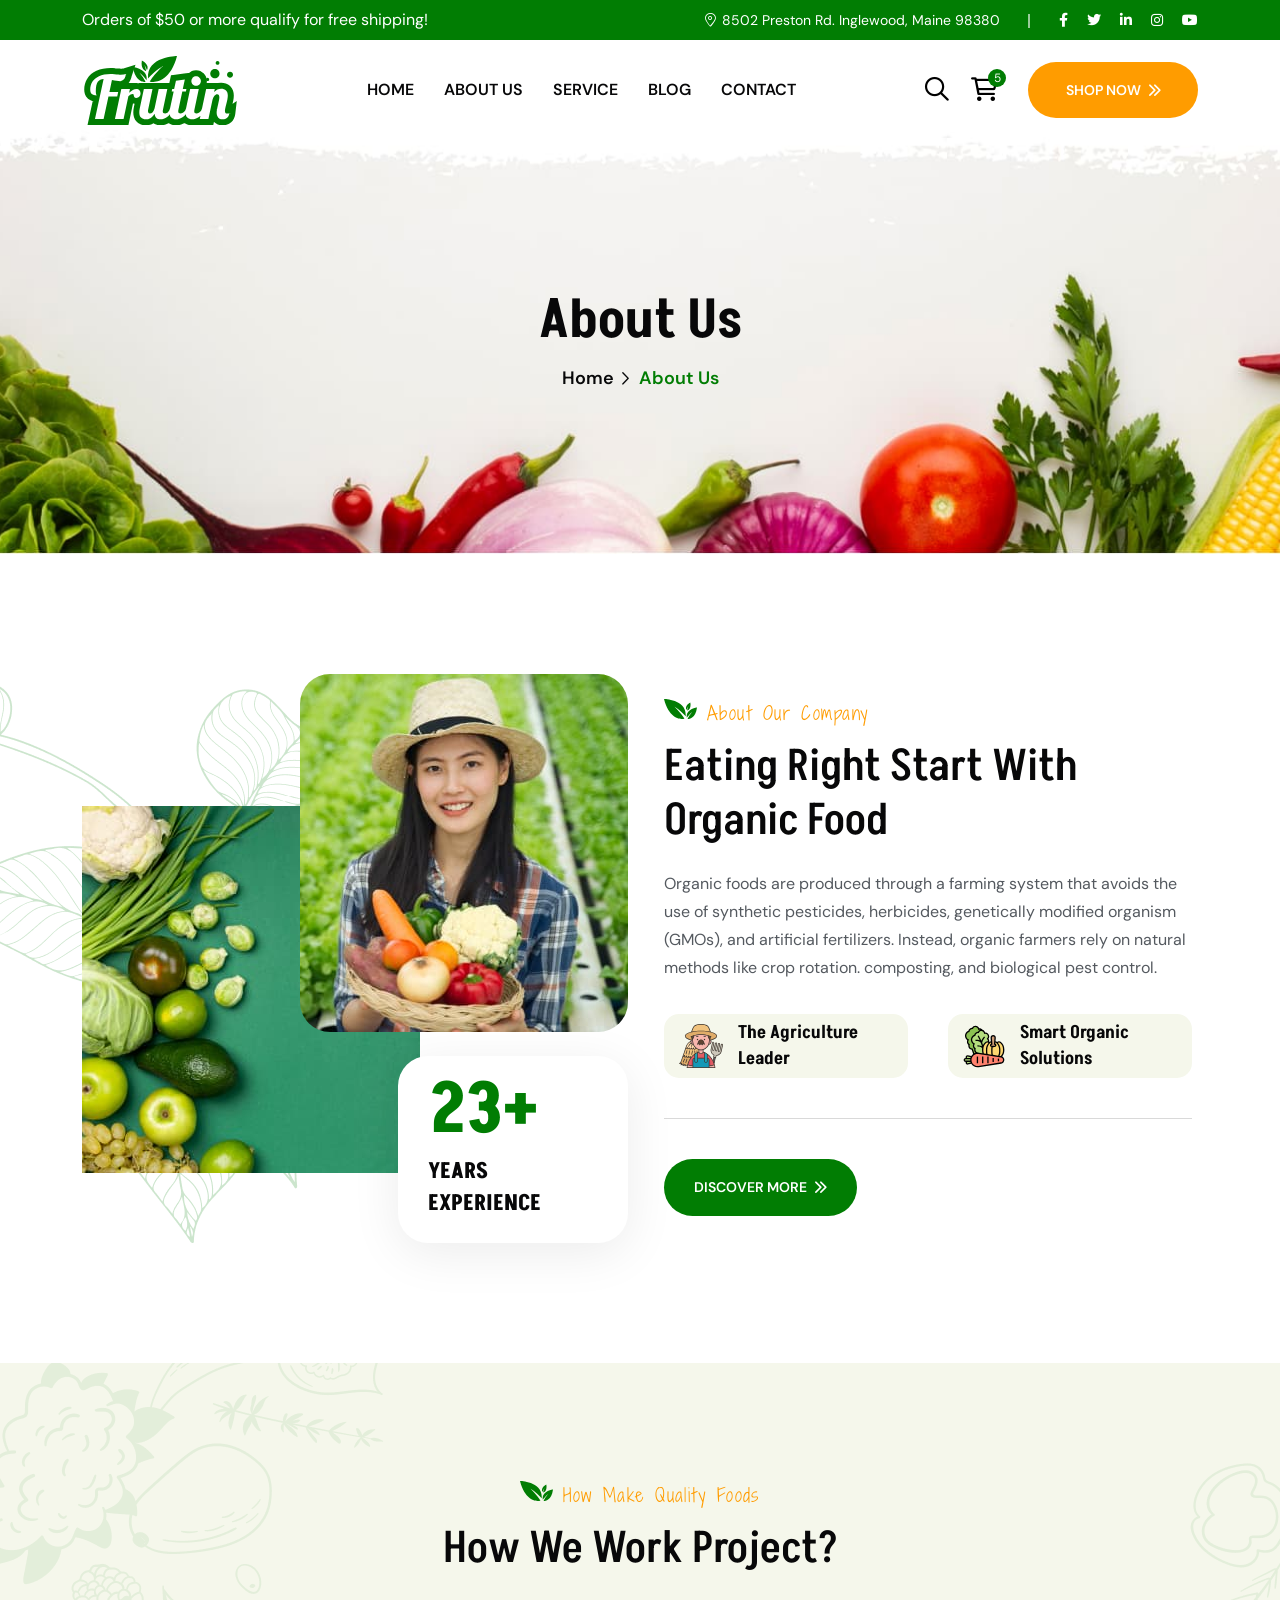
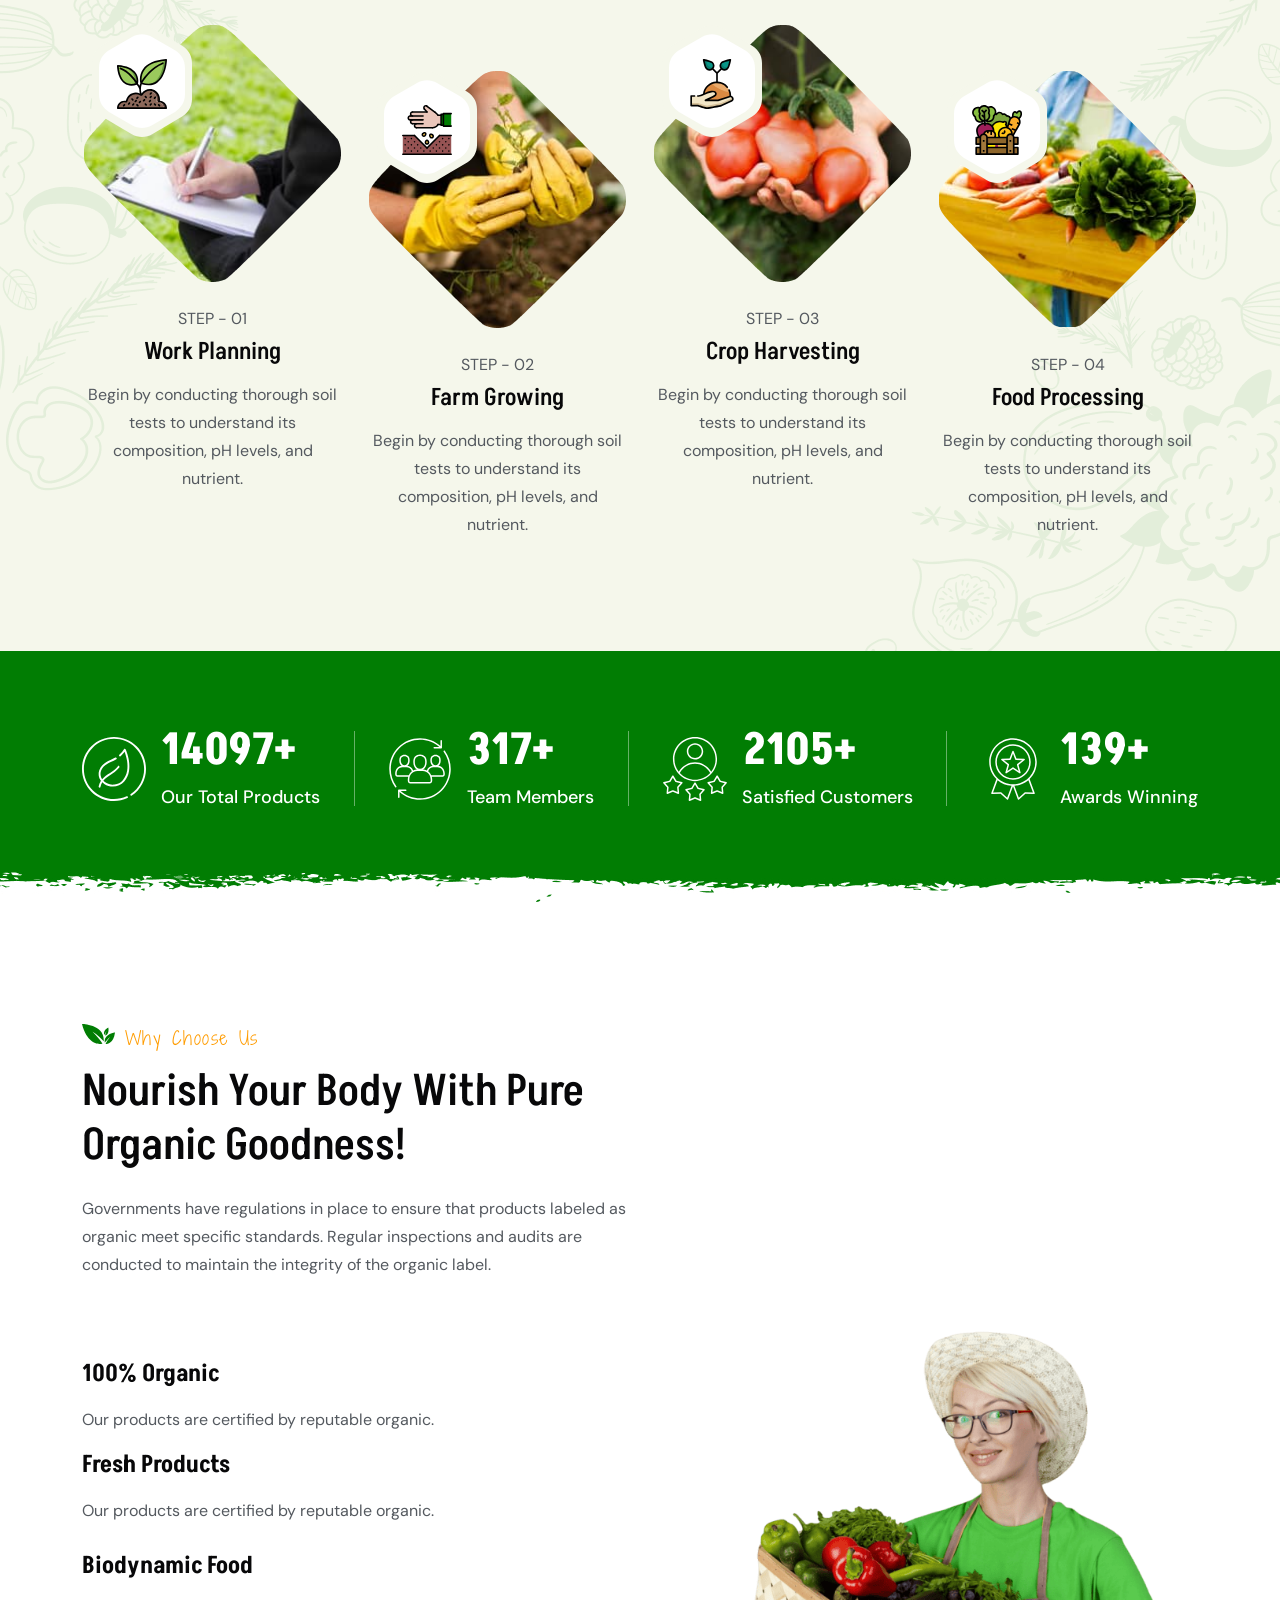
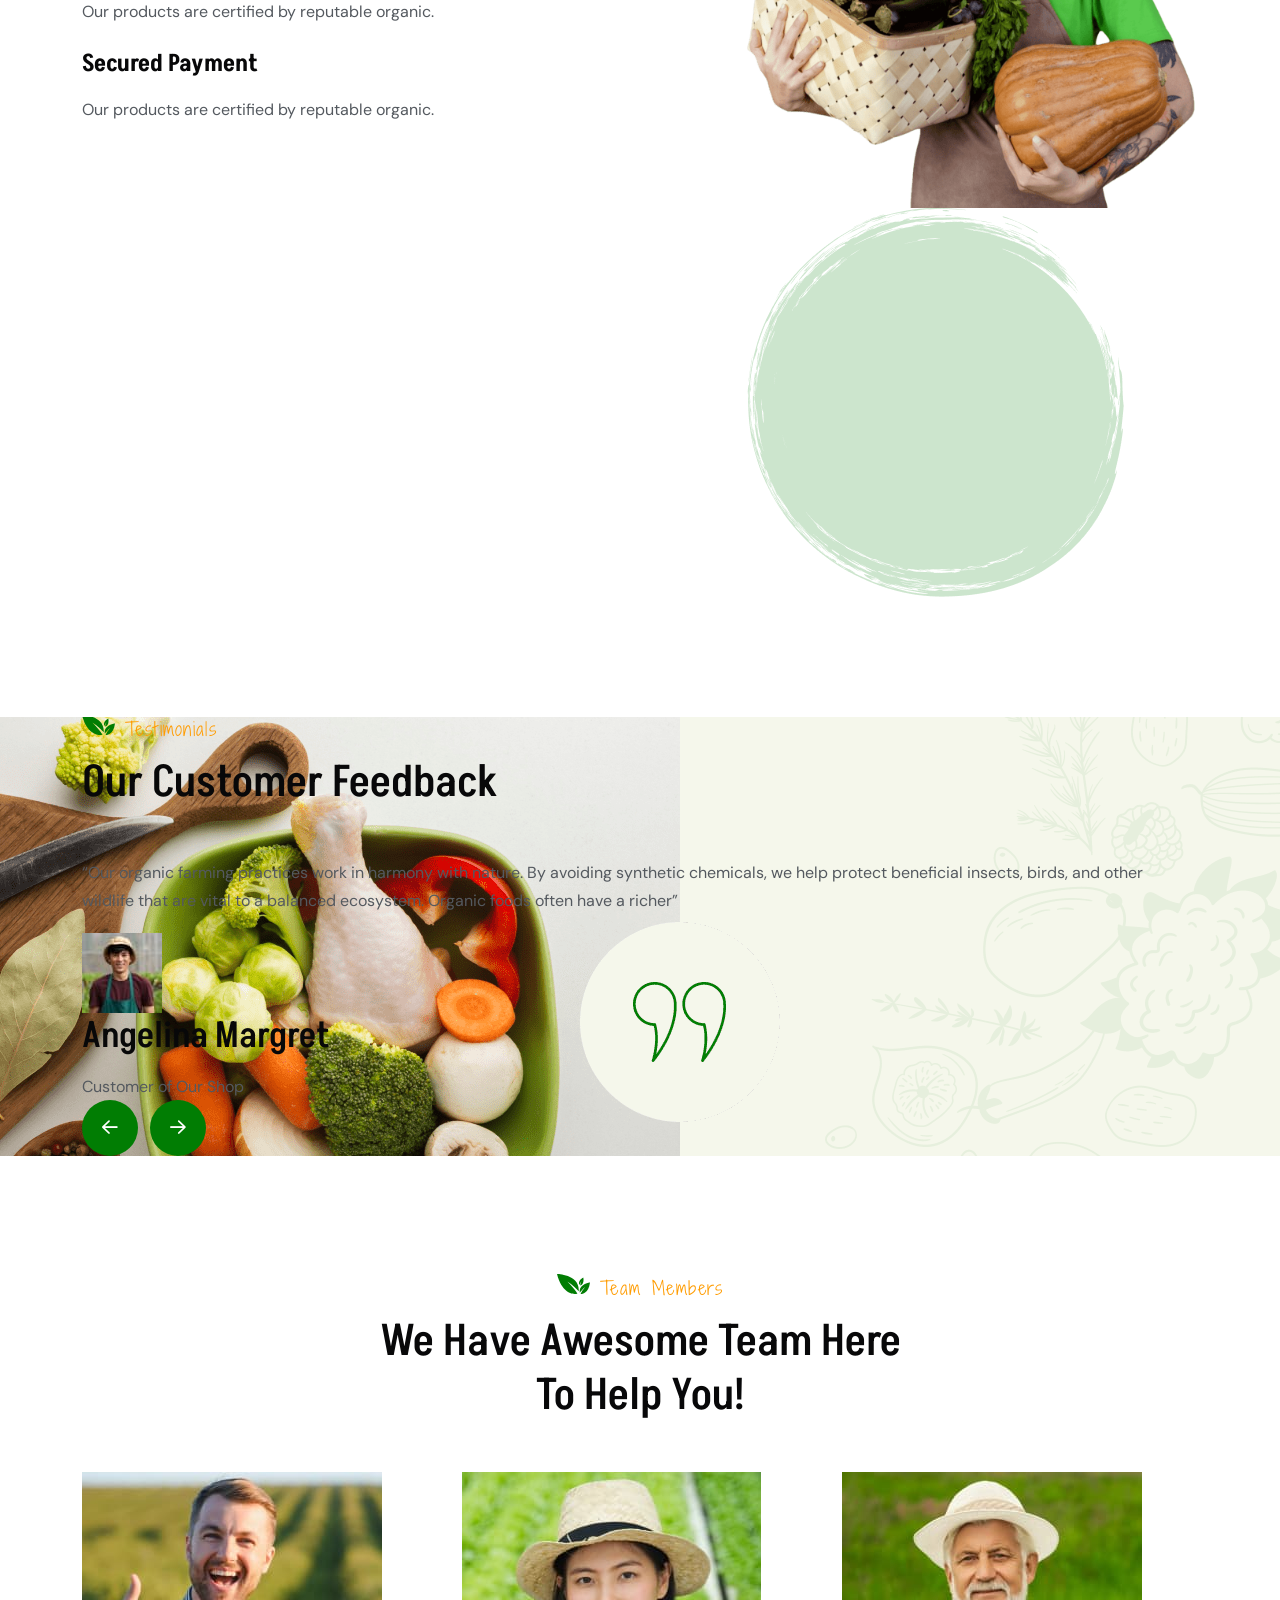
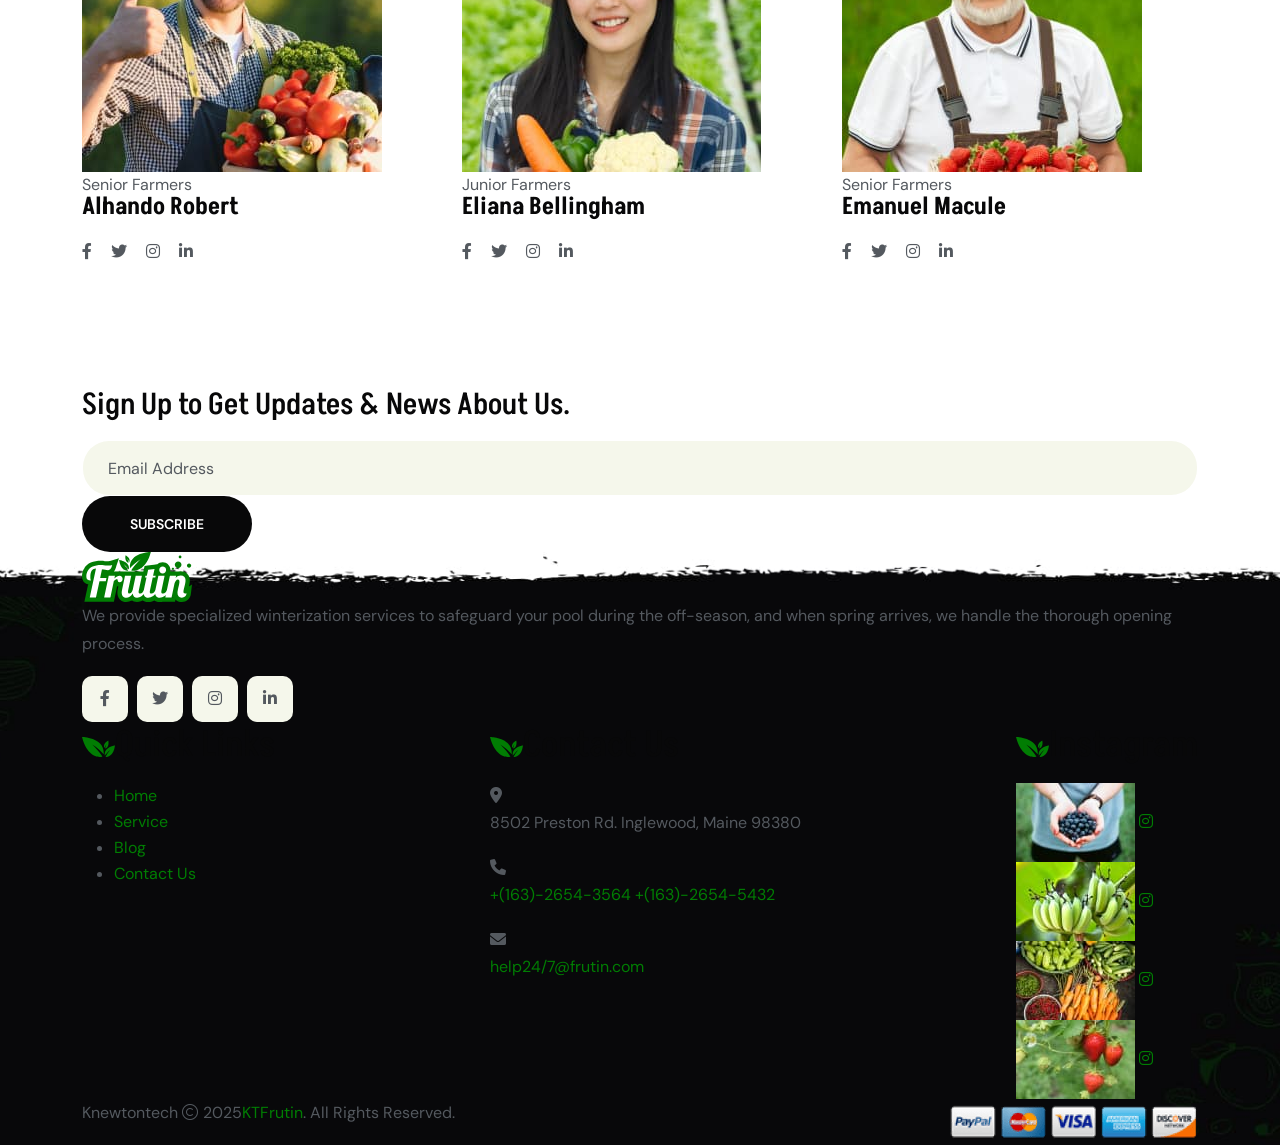
==== commit 5c762956: "small change" ====
--- a/about.html
+++ b/about.html
@@ -53,7 +53,7 @@
 		<!-- Swiper Js -->
 		<link rel="stylesheet" href="assets/css/swiper-bundle.min.css" />
 		<!-- Theme Custom CSS -->
-		<link rel="stylesheet" href="assets/css/style.css" />
+		<link rel="stylesheet" href="assets/css/about.css" />
 	</head>
 
 	<body>
@@ -87,85 +87,7 @@
 		<!--==============================
     Sidemenu
 ============================== -->
-		<div class="sidemenu-wrapper sidemenu-cart d-none d-lg-block">
-			<div class="sidemenu-content">
-				<button class="closeButton sideMenuCls"><i class="far fa-times"></i></button>
-				<div class="widget woocommerce widget_shopping_cart">
-					<h3 class="widget_title">Shopping cart</h3>
-					<div class="widget_shopping_cart_content">
-						<ul class="woocommerce-mini-cart cart_list product_list_widget">
-							<li class="woocommerce-mini-cart-item mini_cart_item">
-								<a href="#" class="remove remove_from_cart_button"><i class="far fa-times"></i></a>
-								<a href="#"><img src="assets/img/product/product_thumb_1_1.jpg" alt="Cart Image" />Bosco Apple Fruit</a>
-								<span class="quantity"
-									>1 ×
-									<span class="woocommerce-Price-amount amount">
-										<span class="woocommerce-Price-currencySymbol">$</span>940.00</span
-									>
-								</span>
-							</li>
-							<li class="woocommerce-mini-cart-item mini_cart_item">
-								<a href="#" class="remove remove_from_cart_button"><i class="far fa-times"></i></a>
-								<a href="#"><img src="assets/img/product/product_thumb_1_2.jpg" alt="Cart Image" />Green Cauliflower</a>
-								<span class="quantity"
-									>1 ×
-									<span class="woocommerce-Price-amount amount">
-										<span class="woocommerce-Price-currencySymbol">$</span>899.00</span
-									>
-								</span>
-							</li>
-							<li class="woocommerce-mini-cart-item mini_cart_item">
-								<a href="#" class="remove remove_from_cart_button"><i class="far fa-times"></i></a>
-								<a href="#"><img src="assets/img/product/product_thumb_1_3.jpg" alt="Cart Image" />Mandarin orange</a>
-								<span class="quantity"
-									>1 ×
-									<span class="woocommerce-Price-amount amount">
-										<span class="woocommerce-Price-currencySymbol">$</span>756.00</span
-									>
-								</span>
-							</li>
-							<li class="woocommerce-mini-cart-item mini_cart_item">
-								<a href="#" class="remove remove_from_cart_button"><i class="far fa-times"></i></a>
-								<a href="#"><img src="assets/img/product/product_thumb_1_4.jpg" alt="Cart Image" />Shallot Red onion</a>
-								<span class="quantity"
-									>1 ×
-									<span class="woocommerce-Price-amount amount">
-										<span class="woocommerce-Price-currencySymbol">$</span>723.00</span
-									>
-								</span>
-							</li>
-							<li class="woocommerce-mini-cart-item mini_cart_item">
-								<a href="#" class="remove remove_from_cart_button"><i class="far fa-times"></i></a>
-								<a href="#"><img src="assets/img/product/product_thumb_1_5.jpg" alt="Cart Image" />Sour Red Cherry</a>
-								<span class="quantity"
-									>1 ×
-									<span class="woocommerce-Price-amount amount">
-										<span class="woocommerce-Price-currencySymbol">$</span>1080.00</span
-									>
-								</span>
-							</li>
-						</ul>
-						<p class="woocommerce-mini-cart__total total">
-							<strong>Subtotal:</strong>
-							<span class="woocommerce-Price-amount amount">
-								<span class="woocommerce-Price-currencySymbol">$</span>4398.00</span
-							>
-						</p>
-						<p class="woocommerce-mini-cart__buttons buttons">
-							<a href="cart.html" class="th-btn wc-forward">View cart</a>
-							<a href="checkout.html" class="th-btn checkout wc-forward">Checkout</a>
-						</p>
-					</div>
-				</div>
-			</div>
-		</div>
-		<div class="popup-search-box d-none d-lg-block">
-			<button class="searchClose"><i class="fal fa-times"></i></button>
-			<form action="#">
-				<input type="text" placeholder="What are you looking for?" />
-				<button type="submit"><i class="fal fa-search"></i></button>
-			</form>
-		</div>
+		
 		<!--==============================
     Mobile Menu
   ============================== -->
--- a/assets/css/about.css
+++ b/assets/css/about.css
@@ -0,0 +1,1273 @@
+@import url('./common.css');
+/* Mobile Menu */
+.th-menu-wrapper {
+	position: fixed;
+	top: 0;
+	left: 0;
+	bottom: 0;
+	background-color: rgba(0, 0, 0, 0.6);
+	z-index: 999999;
+	width: 0;
+	width: 100%;
+	height: 100%;
+	-webkit-transition: all ease 0.8s;
+	transition: all ease 0.8s;
+	opacity: 0;
+	visibility: hidden;
+}
+
+.th-menu-wrapper .mobile-logo {
+	padding-bottom: 30px;
+	padding-top: 40px;
+	display: block;
+	text-align: center;
+	background-color: var(--smoke-color2);
+}
+
+.th-menu-wrapper .mobile-logo svg {
+	max-width: 185px;
+}
+
+.th-menu-wrapper .th-menu-toggle {
+	border: none;
+	font-size: 22px;
+	position: absolute;
+	right: -16.5px;
+	top: 25px;
+	padding: 0;
+	line-height: 1;
+	width: 33px;
+	height: 33px;
+	line-height: 35px;
+	font-size: 18px;
+	z-index: 1;
+	color: var(--white-color);
+	background-color: var(--theme-color);
+	border-radius: 50%;
+}
+
+.th-menu-wrapper .th-menu-toggle:hover {
+	background-color: var(--title-color);
+	color: var(--white-color);
+}
+
+.th-menu-wrapper .th-menu-area {
+	width: 100%;
+	max-width: 310px;
+	background-color: #fff;
+	border-right: 3px solid var(--theme-color);
+	height: 100%;
+	position: relative;
+	left: -110%;
+	opacity: 0;
+	visibility: hidden;
+	-webkit-transition: all ease 1s;
+	transition: all ease 1s;
+	z-index: 1;
+}
+
+.th-menu-wrapper.th-body-visible {
+	opacity: 1;
+	visibility: visible;
+}
+
+.th-menu-wrapper.th-body-visible .th-menu-area {
+	left: 0;
+	opacity: 1;
+	visibility: visible;
+}
+
+.th-mobile-menu {
+	overflow-y: scroll;
+	max-height: calc(100vh - 200px);
+	padding-bottom: 40px;
+	margin-top: 33px;
+	text-align: left;
+}
+
+.th-mobile-menu ul {
+	margin: 0;
+	padding: 0 0;
+}
+
+.th-mobile-menu ul li {
+	border-bottom: 1px solid #fdedf1;
+	list-style-type: none;
+}
+
+.th-mobile-menu ul li li:first-child {
+	border-top: 1px solid #fdedf1;
+}
+
+.th-mobile-menu ul li a {
+	display: block;
+	position: relative;
+	padding: 12px 0;
+	line-height: 1.4;
+	font-size: 16px;
+	text-transform: capitalize;
+	color: var(--title-color);
+	padding-left: 18px;
+}
+
+.th-mobile-menu ul li a:before {
+	content: "\f105";
+	font-family: var(--icon-font);
+	position: absolute;
+	left: 0;
+	top: 12px;
+	margin-right: 10px;
+	display: inline-block;
+}
+
+.th-mobile-menu ul li.th-active > a {
+	color: var(--theme-color);
+}
+
+.th-mobile-menu ul li.th-active > a:before {
+	-webkit-transform: rotate(90deg);
+	-ms-transform: rotate(90deg);
+	transform: rotate(90deg);
+}
+
+.th-mobile-menu ul li ul li {
+	padding-left: 20px;
+}
+
+.th-mobile-menu ul li ul li:last-child {
+	border-bottom: none;
+}
+
+.th-mobile-menu > ul {
+	padding: 0 40px;
+}
+
+.th-mobile-menu > ul > li:last-child {
+	border-bottom: none;
+}
+
+.th-menu-toggle {
+	width: 56px;
+	height: 56px;
+	padding: 0;
+	font-size: 20px;
+	border: none;
+	background-color: var(--theme-color);
+	color: var(--white-color);
+	display: inline-block;
+	border-radius: 5px;
+}
+
+.th-menu-toggle:hover {
+	background-color: var(--title-color);
+}
+
+@media (max-width: 400px) {
+	.th-menu-wrapper .th-menu-area {
+		width: 100%;
+		max-width: 270px;
+	}
+	.th-mobile-menu > ul {
+		padding: 0 20px;
+	}
+}
+/* Mobile Menu */
+
+/* Header */
+
+.th-header {
+	position: relative;
+	z-index: 41;
+}
+
+.th-header .icon-btn {
+	border-radius: 99px;
+}
+
+.th-header .menu-area {
+	position: relative;
+	z-index: 2;
+}
+
+.sticky-wrapper {
+	-webkit-transition: 0.4s ease-in-out;
+	transition: 0.4s ease-in-out;
+}
+
+.sticky-wrapper.sticky {
+	position: fixed;
+	top: 0;
+	right: 0;
+	left: 0;
+	background-color: var(--white-color);
+	-webkit-filter: drop-shadow(0 0 10px rgba(0, 0, 0, 0.07));
+	filter: drop-shadow(0 0 10px rgba(0, 0, 0, 0.07));
+	-webkit-animation: stickyAni 0.4s ease-in-out;
+	animation: stickyAni 0.4s ease-in-out;
+}
+
+@-webkit-keyframes stickyAni {
+	0% {
+		-webkit-transform: translate3d(0, -40px, 0) scaleY(0.8);
+		transform: translate3d(0, -40px, 0) scaleY(0.8);
+		opacity: 0.7;
+	}
+	100% {
+		-webkit-transform: translate3d(0, 0, 0) scaleY(1);
+		transform: translate3d(0, 0, 0) scaleY(1);
+		opacity: 1;
+	}
+}
+
+@keyframes stickyAni {
+	0% {
+		-webkit-transform: translate3d(0, -40px, 0) scaleY(0.8);
+		transform: translate3d(0, -40px, 0) scaleY(0.8);
+		opacity: 0.7;
+	}
+	100% {
+		-webkit-transform: translate3d(0, 0, 0) scaleY(1);
+		transform: translate3d(0, 0, 0) scaleY(1);
+		opacity: 1;
+	}
+}
+
+.main-menu a {
+	display: block;
+	position: relative;
+	font-weight: 600;
+	font-size: 16px;
+	font-family: var(--body-font);
+	color: var(--title-color);
+	text-transform: uppercase;
+}
+
+.main-menu a:hover {
+	color: var(--theme-color);
+}
+
+.main-menu > ul > li {
+	margin: 0 19px;
+}
+
+.main-menu > ul > li > a {
+	padding: 37px 0;
+}
+
+.main-menu > ul > li > a:hover {
+	color: var(--theme-color);
+}
+
+.main-menu ul {
+	margin: 0;
+	padding: 0;
+}
+
+.main-menu ul li {
+	list-style-type: none;
+	display: inline-block;
+	position: relative;
+}
+
+.main-menu ul li.menu-item-has-children > a:after {
+	content: "\2b";
+	display: inline-block;
+	position: relative;
+	font-family: var(--icon-font);
+	margin-left: 4px;
+	font-weight: 600;
+	top: 0;
+	font-size: 0.9em;
+	color: var(--theme-color);
+	-webkit-transition: 0.3s ease-in-out;
+	transition: 0.3s ease-in-out;
+}
+
+.main-menu ul li.menu-item-has-children > a:hover:after {
+	content: "\f068";
+	-webkit-transform: rotate(180deg);
+	-ms-transform: rotate(180deg);
+	transform: rotate(180deg);
+}
+
+.main-menu ul li:last-child {
+	margin-right: 0 !important;
+}
+
+.main-menu ul li:first-child {
+	margin-left: 0 !important;
+}
+
+.main-menu ul li:hover > ul.sub-menu {
+	visibility: visible;
+	opacity: 1;
+	-webkit-transform: scaleY(1);
+	-ms-transform: scaleY(1);
+	transform: scaleY(1);
+	z-index: 9;
+}
+
+.main-menu ul.sub-menu {
+	position: absolute;
+	text-align: left;
+	top: 100%;
+	left: 0;
+	background-color: var(--white-color);
+	visibility: hidden;
+	min-width: 230px;
+	width: -webkit-max-content;
+	width: -moz-max-content;
+	width: max-content;
+	padding: 7px;
+	left: -14px;
+	opacity: 0;
+	z-index: -1;
+	box-shadow: 0px 4px 15px rgba(1, 15, 28, 0.06);
+	border-radius: 0;
+	-webkit-transform: scaleY(0);
+	-ms-transform: scaleY(0);
+	transform: scaleY(0);
+	-webkit-transform-origin: top center;
+	-ms-transform-origin: top center;
+	transform-origin: top center;
+	-webkit-transition: all 0.4s ease 0s;
+	transition: all 0.4s ease 0s;
+}
+
+.main-menu ul.sub-menu a {
+	font-size: 16px;
+	line-height: 30px;
+}
+
+.main-menu ul.sub-menu {
+	padding: 18px 20px 18px 18px;
+	left: -27px;
+}
+
+.main-menu ul.sub-menu li {
+	display: block;
+	margin: 0 0;
+	padding: 0px 9px;
+}
+
+.main-menu ul.sub-menu li.menu-item-has-children > a:after {
+	content: "\2b";
+	float: right;
+	top: 1px;
+	display: inline-block;
+}
+
+.main-menu ul.sub-menu li.menu-item-has-children > a:hover:after {
+	content: "\f068";
+	-webkit-transform: rotate(180deg);
+	-ms-transform: rotate(180deg);
+	transform: rotate(180deg);
+}
+
+.main-menu ul.sub-menu li a {
+	position: relative;
+	padding-left: 0;
+	text-transform: capitalize;
+}
+
+.main-menu ul.sub-menu li a:before {
+	content: "\f06c";
+	position: absolute;
+	top: 6px;
+	left: 10px;
+	font-family: var(--icon-font);
+	width: 11px;
+	height: 11px;
+	text-align: center;
+	border-radius: 50%;
+	display: inline-block;
+	font-size: 1em;
+	line-height: 1;
+	color: var(--theme-color);
+	font-weight: 900;
+	opacity: 0;
+	visibility: visible;
+	-webkit-transition: 0.3s ease-in-out;
+	transition: 0.3s ease-in-out;
+}
+
+.main-menu ul.sub-menu li a:hover {
+	padding-left: 23px;
+}
+
+.main-menu ul.sub-menu li a:hover:before {
+	visibility: visible;
+	opacity: 1;
+	left: 0;
+}
+
+.main-menu ul.sub-menu li ul.sub-menu {
+	left: 100%;
+	right: auto;
+	top: 0;
+	margin: 0 0;
+	margin-left: 20px;
+}
+
+.main-menu ul.sub-menu li ul.sub-menu li ul {
+	left: 100%;
+	right: auto;
+}
+
+@media (max-width: 1500px) {
+	.main-menu > ul > li {
+		margin: 0 13px;
+	}
+}
+
+.menu-style1 > ul > li {
+	margin: 0 14px;
+	/* Medium Large devices */
+}
+
+@media (max-width: 1299px) {
+	.menu-style1 > ul > li {
+		margin: 0 10px;
+	}
+}
+
+.menu-style1 > ul > li > a {
+	padding: 17px 0;
+	color: var(--white-color);
+}
+
+.menu-style1 > ul > li > a:hover {
+	color: var(--theme-color2);
+}
+
+.menu-style1 ul li.menu-item-has-children > a:after {
+	color: var(--white-color);
+}
+
+.simple-icon {
+	border: none;
+	background-color: transparent;
+	padding: 0;
+	font-size: 24px;
+	position: relative;
+}
+
+.simple-icon:has(.badge) {
+	padding-right: 8px;
+}
+
+.simple-icon .badge {
+	top: -8px;
+	right: 0;
+	font-size: 12px;
+}
+
+.header-button {
+	height: 100%;
+	display: -webkit-box;
+	display: -webkit-flex;
+	display: -ms-flexbox;
+	display: flex;
+	-webkit-box-align: center;
+	-webkit-align-items: center;
+	-ms-flex-align: center;
+	align-items: center;
+	gap: 22px;
+}
+
+.header-button .th-btn {
+	margin-left: 20px;
+}
+
+.header-button .icon-btn .badge {
+	font-size: 12px;
+	top: 0;
+	right: 0;
+}
+
+.header-button .icon-btn:hover .badge {
+	background-color: var(--title-color);
+}
+
+.social-links .social-title {
+	font-weight: 500;
+	font-size: 16px;
+	display: inline-block;
+	margin: 0 10px 0 0;
+	color: var(--body-color);
+}
+
+.social-links a {
+	font-size: 16px;
+	display: inline-block;
+	color: var(--body-color);
+	margin: 0 15px 0 0;
+}
+
+.social-links a:last-child {
+	margin-right: 0 !important;
+}
+
+.social-links a:hover {
+	color: var(--theme-color);
+}
+
+.header-logo {
+	padding-top: 15px;
+	padding-bottom: 15px;
+}
+
+.header-links ul {
+	margin: 0;
+	padding: 0;
+	list-style-type: none;
+}
+
+.header-links li {
+	display: inline-block;
+	position: relative;
+	font-size: 14px;
+	font-weight: 400;
+}
+
+.header-links li:not(:last-child) {
+	margin: 0 55px 0 0;
+}
+
+.header-links li:not(:last-child):after {
+	content: "";
+	height: 14px;
+	width: 2px;
+	background-color: var(--body-color);
+	position: absolute;
+	top: 0px;
+	right: -30px;
+	margin-top: 7px;
+	opacity: 0.6;
+}
+
+.header-links li > i {
+	margin-right: 6px;
+}
+
+.header-links li,
+.header-links span,
+.header-links p,
+.header-links a {
+	color: var(--body-color);
+}
+
+.header-links a:hover {
+	color: var(--theme-color);
+}
+
+.header-links b,
+.header-links strong {
+	font-weight: 600;
+	margin-right: 6px;
+}
+
+.header-links .social-links a {
+	font-size: 14px;
+}
+
+.header-notice {
+	margin: 0;
+}
+
+.header-top {
+	padding: 6px 0;
+	background-color: var(--theme-color);
+	--body-color: #fff;
+}
+
+.header-top a:hover {
+	color: var(--title-color);
+}
+
+/* Header */
+
+/* About 1 ---------------------------------- */
+.img-box1 {
+	position: relative;
+	z-index: 2;
+	text-align: right;
+	width: 100%;
+}
+
+.img-box2 .img1 img,
+.img-box1 .img2 img {
+	border-radius: 30px;
+}
+
+.img-box1 .img2 {
+	display: inline-block;
+	position: relative;
+	z-index: 2;
+}
+
+.img-box1 .img1 {
+	position: absolute;
+	bottom: 70px;
+	left: 0;
+	z-index: 1;
+}
+
+.img-box1 .shape1 {
+	position: absolute;
+	bottom: 0;
+	right: 45%;
+}
+
+.img-box1 .shape1 img {
+	max-width: -webkit-fit-content;
+	max-width: -moz-fit-content;
+	max-width: fit-content;
+}
+
+.img-box1 .year-counter {
+	margin-top: 24px;
+	margin-left: auto;
+}
+
+/* Large devices */
+@media (max-width: 1199px) {
+	.img-box1 {
+		max-width: 690px;
+		margin-left: auto;
+		margin-right: auto;
+	}
+}
+
+.year-counter {
+	max-width: 230px;
+	text-align: left;
+	padding: 30px;
+	box-shadow: 0px 10px 50px rgba(0, 0, 0, 0.08);
+	border-radius: 30px;
+	background-color: var(--white-color);
+	position: relative;
+	z-index: 3;
+}
+
+.year-counter_number {
+	font-family: var(--title-font);
+	font-size: 70px;
+	font-weight: 700;
+	color: var(--theme-color);
+	line-height: 50px;
+	margin-bottom: 20px;
+}
+
+.year-counter_text {
+	font-family: var(--title-font);
+	color: var(--title-color);
+	font-size: 22px;
+	line-height: 32px;
+	font-weight: 700;
+	margin-bottom: -0.32em;
+	text-transform: uppercase;
+}
+
+.about-feature {
+	display: -webkit-box;
+	display: -webkit-flex;
+	display: -ms-flexbox;
+	display: flex;
+	-webkit-box-align: center;
+	-webkit-align-items: center;
+	-ms-flex-align: center;
+	align-items: center;
+	gap: 15px;
+	background-color: var(--smoke-color2);
+	border-radius: 15px;
+	padding: 10px 15px;
+	max-width: 244px;
+	text-align: left;
+}
+
+.about-feature-wrap {
+	display: -webkit-inline-box;
+	display: -webkit-inline-flex;
+	display: -ms-inline-flexbox;
+	display: inline-flex;
+	-webkit-flex-wrap: wrap;
+	-ms-flex-wrap: wrap;
+	flex-wrap: wrap;
+	-webkit-box-pack: center;
+	-webkit-justify-content: center;
+	-ms-flex-pack: center;
+	justify-content: center;
+	gap: 20px 40px;
+	margin-bottom: 40px;
+	padding-bottom: 40px;
+	border-bottom: 1px solid var(--th-border-color);
+	/* Small devices */
+}
+
+@media (max-width: 767px) {
+	.about-feature-wrap {
+		gap: 20px;
+	}
+}
+
+.about-feature .box-title {
+	font-size: 18px;
+	line-height: 26px;
+	margin-top: -0.34em;
+	margin-bottom: -0.34em;
+}
+
+/* Process box ---------------------------------- */
+.process-box {
+	position: relative;
+	z-index: 2;
+	text-align: center;
+}
+
+.process-box-wrap {
+	/* Large devices */
+}
+
+.process-box-wrap:nth-child(even) {
+	margin-top: 70px;
+}
+
+@media (max-width: 1199px) {
+	.process-box-wrap {
+		margin-top: 40px !important;
+	}
+}
+
+.process-box .box-number {
+	text-transform: uppercase;
+	margin-bottom: 10px;
+	margin-top: -0.45em;
+}
+
+.process-box .box-title {
+	font-weight: 500;
+	margin-bottom: 12px;
+}
+
+.process-box .box-img {
+	margin: 0 auto 30px auto;
+	max-width: 257px;
+	aspect-ratio: 16 / 16;
+}
+
+.process-box .box-icon {
+	position: absolute;
+	top: 0;
+	left: 10px;
+	height: 118px;
+	width: 100px;
+	text-align: center;
+	line-height: 115px;
+	-webkit-clip-path: path(
+		"M9.83703 91.3038L39.837 109.004C46.1073 112.703 53.8927 112.703 60.163 109.004L90.163 91.3038C96.259 87.7072 100 81.1564 100 74.0785V37.9215C100 30.8436 96.259 24.2928 90.163 20.6962L60.163 2.99616C53.8927 -0.70333 46.1073 -0.703327 39.837 2.99616L9.83702 20.6962C3.74101 24.2928 0 30.8436 0 37.9215V74.0785C0 81.1564 3.74102 87.7072 9.83703 91.3038Z"
+	);
+	clip-path: path(
+		"M9.83703 91.3038L39.837 109.004C46.1073 112.703 53.8927 112.703 60.163 109.004L90.163 91.3038C96.259 87.7072 100 81.1564 100 74.0785V37.9215C100 30.8436 96.259 24.2928 90.163 20.6962L60.163 2.99616C53.8927 -0.70333 46.1073 -0.703327 39.837 2.99616L9.83702 20.6962C3.74101 24.2928 0 30.8436 0 37.9215V74.0785C0 81.1564 3.74102 87.7072 9.83703 91.3038Z"
+	);
+	z-index: 2;
+	background-color: var(--smoke-color2);
+	/* Large devices */
+}
+
+.process-box .box-icon:before {
+	content: "";
+	background-color: var(--white-color);
+	position: absolute;
+	inset: 9px 7px 9px 7px;
+	-webkit-clip-path: path(
+		"M9.94758 77.7837L32.9476 91.1558C39.1622 94.769 46.8378 94.769 53.0524 91.1558L76.0524 77.7837C82.2109 74.2032 86 67.6173 86 60.4936V33.5069C86 26.3832 82.2109 19.7973 76.0524 16.2168L53.0524 2.84467C46.8378 -0.768474 39.1622 -0.76848 32.9476 2.84466L9.94759 16.2168C3.78912 19.7973 0 26.3832 0 33.5069V60.4936C0 67.6173 3.78911 74.2032 9.94758 77.7837Z"
+	);
+	clip-path: path(
+		"M9.94758 77.7837L32.9476 91.1558C39.1622 94.769 46.8378 94.769 53.0524 91.1558L76.0524 77.7837C82.2109 74.2032 86 67.6173 86 60.4936V33.5069C86 26.3832 82.2109 19.7973 76.0524 16.2168L53.0524 2.84467C46.8378 -0.768474 39.1622 -0.76848 32.9476 2.84466L9.94759 16.2168C3.78912 19.7973 0 26.3832 0 33.5069V60.4936C0 67.6173 3.78911 74.2032 9.94758 77.7837Z"
+	);
+	-webkit-filter: drop-shadow(0px 10px 50px rgba(0, 0, 0, 0.08));
+	filter: drop-shadow(0px 10px 50px rgba(0, 0, 0, 0.08));
+	z-index: -1;
+}
+
+.process-box .box-icon.bg-white:before {
+	background-color: var(--smoke-color2);
+}
+
+@media (max-width: 1199px) {
+	.process-box .box-icon {
+		left: 22%;
+	}
+}
+
+.process-box:hover .box-icon img {
+	-webkit-transform: rotateY(180deg);
+	transform: rotateY(180deg);
+}
+
+
+/* Counter 1 ---------------------------------- */
+.counter-card {
+	--border-color: #d4d4d4;
+	display: -webkit-box;
+	display: -webkit-flex;
+	display: -ms-flexbox;
+	display: flex;
+	-webkit-box-align: center;
+	-webkit-align-items: center;
+	-ms-flex-align: center;
+	align-items: center;
+	gap: 15px;
+}
+
+.counter-card-wrap {
+	display: -webkit-box;
+	display: -webkit-flex;
+	display: -ms-flexbox;
+	display: flex;
+	-webkit-box-pack: justify;
+	-webkit-justify-content: space-between;
+	-ms-flex-pack: justify;
+	justify-content: space-between;
+}
+
+.counter-card-wrap .divider {
+	width: 1px;
+	height: 75px;
+	background-color: rgba(255, 255, 255, 0.4);
+}
+
+.counter-card-wrap .divider:last-of-type {
+	display: none;
+}
+
+.counter-card .box-number {
+	font-size: 44px;
+	color: var(--white-color);
+	font-weight: 700;
+	margin-bottom: 4px;
+	margin-top: -0.2em;
+}
+
+.counter-card .box-number .counter-number {
+	color: var(--white-color);
+}
+
+.counter-card .box-text {
+	font-size: 18px;
+	font-weight: 500;
+	color: var(--white-color);
+}
+
+.counter-card .media-body {
+	-webkit-box-flex: 1;
+	-webkit-flex: 1;
+	-ms-flex: 1;
+	flex: 1;
+	max-width: 180px;
+}
+
+.counter-sec1 {
+	padding: 90px 0 80px 0;
+	background-position: top center;
+}
+
+.counter-sec11 {
+	padding: 80px 0 100px 0;
+	background-size: auto;
+	background-repeat: repeat-x;
+	background-position: bottom center;
+	background-color: var(--theme-color);
+}
+
+/* Large devices */
+@media (max-width: 1199px) {
+	.counter-card {
+		-webkit-box-orient: vertical;
+		-webkit-box-direction: normal;
+		-webkit-flex-direction: column;
+		-ms-flex-direction: column;
+		flex-direction: column;
+		text-align: center;
+		gap: 20px;
+	}
+	.counter-card-wrap .divider {
+		height: 155px;
+	}
+	.counter-card .box-number {
+		margin-bottom: 0;
+	}
+}
+
+/* Medium devices */
+@media (max-width: 991px) {
+	.counter-card .box-number {
+		font-size: 36px;
+	}
+	.counter-card .box-text {
+		font-size: 16px;
+	}
+}
+
+/* Small devices */
+@media (max-width: 767px) {
+	.counter-sec1 {
+		padding-bottom: 60px;
+	}
+	.counter-sec11 {
+		padding-top: 60px;
+	}
+	.counter-card {
+		-webkit-box-flex: 50%;
+		-webkit-flex: 50%;
+		-ms-flex: 50%;
+		flex: 50%;
+		padding-left: 10px;
+		padding-right: 10px;
+	}
+	.counter-card-wrap {
+		-webkit-flex-wrap: wrap;
+		-ms-flex-wrap: wrap;
+		flex-wrap: wrap;
+		position: relative;
+	}
+	.counter-card-wrap .divider {
+		display: none;
+	}
+	.counter-card-wrap:after {
+		content: "";
+		height: 100%;
+		width: 1px;
+		position: absolute;
+		top: 0;
+		left: 50%;
+		background-color: rgba(255, 255, 255, 0.4);
+	}
+	.counter-card:nth-child(1),
+	.counter-card:nth-child(3) {
+		padding-bottom: 30px;
+		border-bottom: 1px solid rgba(255, 255, 255, 0.4);
+		margin-bottom: 30px;
+	}
+}
+
+.counter-card-wrap.style2:after {
+	background-color: var(--theme-color);
+}
+
+.counter-card.style2 {
+	border-color: var(--theme-color);
+}
+
+.counter-card.style2 .box-number {
+	color: var(--title-color);
+}
+
+.counter-card.style2 .counter-number {
+	color: inherit;
+}
+
+.counter-sec2 {
+	margin-top: -20px;
+	background-size: auto;
+	background-position: top center;
+	background-repeat: repeat-x;
+	position: relative;
+	z-index: 2;
+}
+
+.counter-sec2:before {
+	content: "";
+	position: absolute;
+	inset: 80px 0 0 0;
+	background-color: var(--smoke-color2);
+	z-index: -1;
+}
+
+/*------------------- 1.5. Typography -------------------*/
+
+/* mobile nav menu */
+
+html,
+body {
+	scroll-behavior: auto !important;
+}
+
+body {
+	font-family: var(--body-font);
+	font-size: 16px;
+	font-weight: 400;
+	color: var(--body-color);
+	line-height: 26px;
+	overflow-x: hidden;
+	-webkit-font-smoothing: antialiased;
+}
+
+iframe {
+	border: none;
+	width: 100%;
+}
+
+.slick-slide:focus,
+button:focus,
+a:focus,
+a:active,
+input,
+input:hover,
+input:focus,
+input:active,
+textarea,
+textarea:hover,
+textarea:focus,
+textarea:active {
+	outline: none;
+}
+
+input:focus {
+	outline: none;
+	box-shadow: none;
+}
+
+img:not([draggable]),
+embed,
+object,
+video {
+	max-width: 100%;
+	height: auto;
+}
+
+ul {
+	list-style-type: disc;
+}
+
+ol {
+	list-style-type: decimal;
+}
+
+table {
+	margin: 0 0 1.5em;
+	width: 100%;
+	border-collapse: collapse;
+	border-spacing: 0;
+	border: 1px solid var(--th-border-color);
+}
+
+th {
+	font-weight: 700;
+	color: var(--title-color);
+}
+
+td,
+th {
+	border: 1px solid var(--th-border-color);
+	padding: 9px 12px;
+}
+
+a {
+	color: var(--theme-color);
+	text-decoration: none;
+	outline: 0;
+	-webkit-transition: all ease 0.4s;
+	transition: all ease 0.4s;
+}
+
+a:hover {
+	color: var(--title-color);
+}
+
+a:active,
+a:focus,
+a:hover,
+a:visited {
+	text-decoration: none;
+	outline: 0;
+}
+
+button {
+	-webkit-transition: all ease 0.4s;
+	transition: all ease 0.4s;
+}
+
+img {
+	border: none;
+	max-width: 100%;
+}
+
+ins {
+	text-decoration: none;
+}
+
+pre {
+	font-family: var(--body-font);
+	background: #f5f5f5;
+	color: #666;
+	font-size: 14px;
+	margin: 20px 0;
+	overflow: auto;
+	padding: 20px;
+	white-space: pre-wrap;
+	word-wrap: break-word;
+}
+
+span.ajax-loader:empty,
+p:empty {
+	display: none;
+}
+
+p {
+	font-family: var(--body-font);
+	margin: 0 0 18px 0;
+	color: var(--body-color);
+	line-height: 1.75;
+}
+
+h1 a,
+h2 a,
+h3 a,
+h4 a,
+h5 a,
+h6 a,
+p a,
+span a {
+	font-size: inherit;
+	font-family: inherit;
+	font-weight: inherit;
+	line-height: inherit;
+}
+
+.h1,
+h1,
+.h2,
+h2,
+.h3,
+h3,
+.h4,
+h4,
+.h5,
+h5,
+.h6,
+h6 {
+	font-family: var(--title-font);
+	color: var(--title-color);
+	text-transform: none;
+	font-weight: 500;
+	line-height: 1.4;
+	margin: 0 0 15px 0;
+}
+
+.h1,
+h1 {
+	font-size: 54px;
+	line-height: 1.18;
+}
+
+.h2,
+h2 {
+	font-size: 44px;
+	line-height: 1.227;
+}
+
+.h3,
+h3 {
+	font-size: 36px;
+	line-height: 1.278;
+}
+
+.h4,
+h4 {
+	font-size: 30px;
+	line-height: 1.333;
+}
+
+.h5,
+h5 {
+	font-size: 24px;
+	line-height: 1.417;
+}
+
+.h6,
+h6 {
+	font-size: 20px;
+	line-height: 1.5;
+}
+
+/* Large devices */
+@media (max-width: 1199px) {
+	.h1,
+	h1 {
+		font-size: 44px;
+		line-height: 1.3;
+	}
+	.h2,
+	h2 {
+		font-size: 36px;
+		line-height: 1.3;
+	}
+	.h3,
+	h3 {
+		font-size: 30px;
+	}
+	.h4,
+	h4 {
+		font-size: 24px;
+	}
+	.h5,
+	h5 {
+		font-size: 20px;
+	}
+	.h6,
+	h6 {
+		font-size: 16px;
+	}
+}
+
+/* Small devices */
+@media (max-width: 767px) {
+	.h1,
+	h1 {
+		font-size: 40px;
+	}
+	.h2,
+	h2 {
+		font-size: 34px;
+		line-height: 1.3;
+	}
+	.h3,
+	h3 {
+		font-size: 26px;
+	}
+	.h4,
+	h4 {
+		font-size: 22px;
+	}
+	.h5,
+	h5 {
+		font-size: 18px;
+	}
+	.h6,
+	h6 {
+		font-size: 16px;
+	}
+}
+
+/* Extra small devices */
+@media (max-width: 575px) {
+	.h1,
+	h1 {
+		font-size: 34px;
+		line-height: 1.35;
+	}
+	.h2,
+	h2 {
+		font-size: 28px;
+	}
+}
+
+/* Extra small devices */
+@media (max-width: 375px) {
+	.h1,
+	h1 {
+		font-size: 32px;
+	}
+}
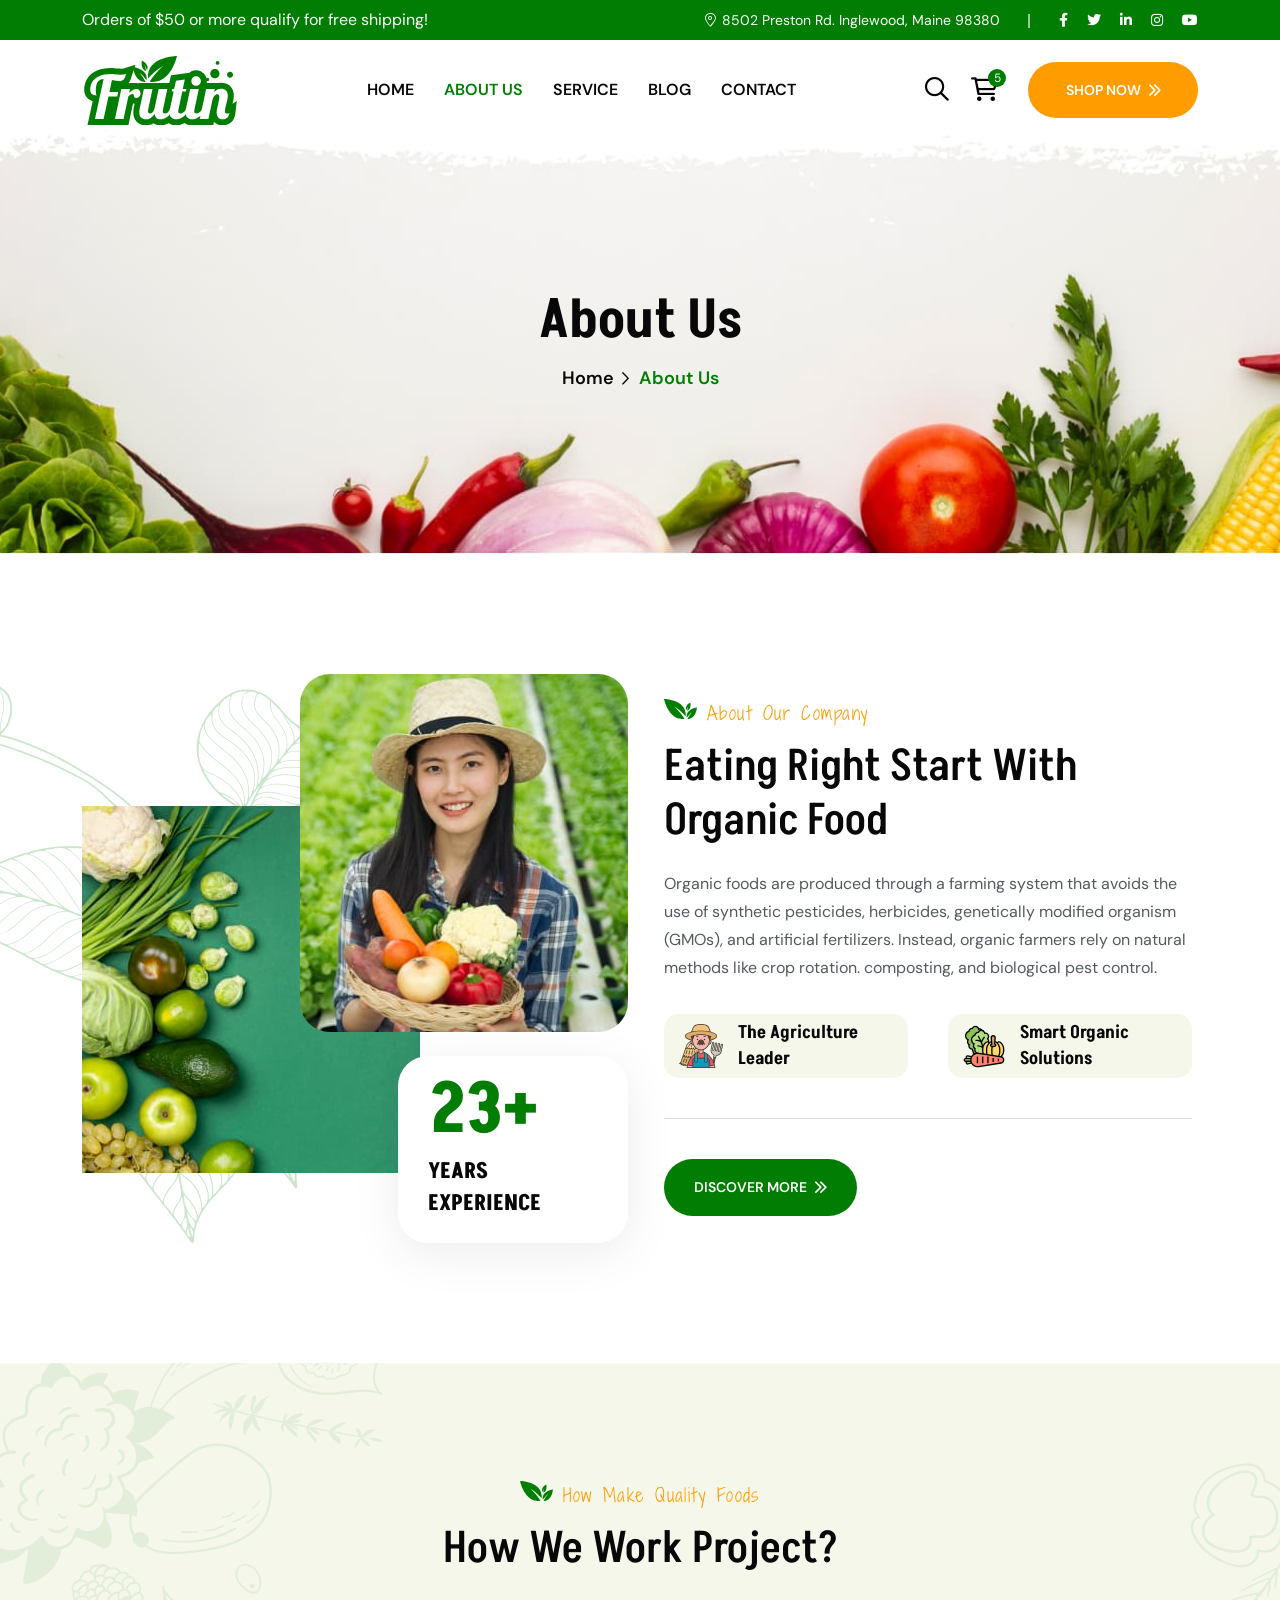
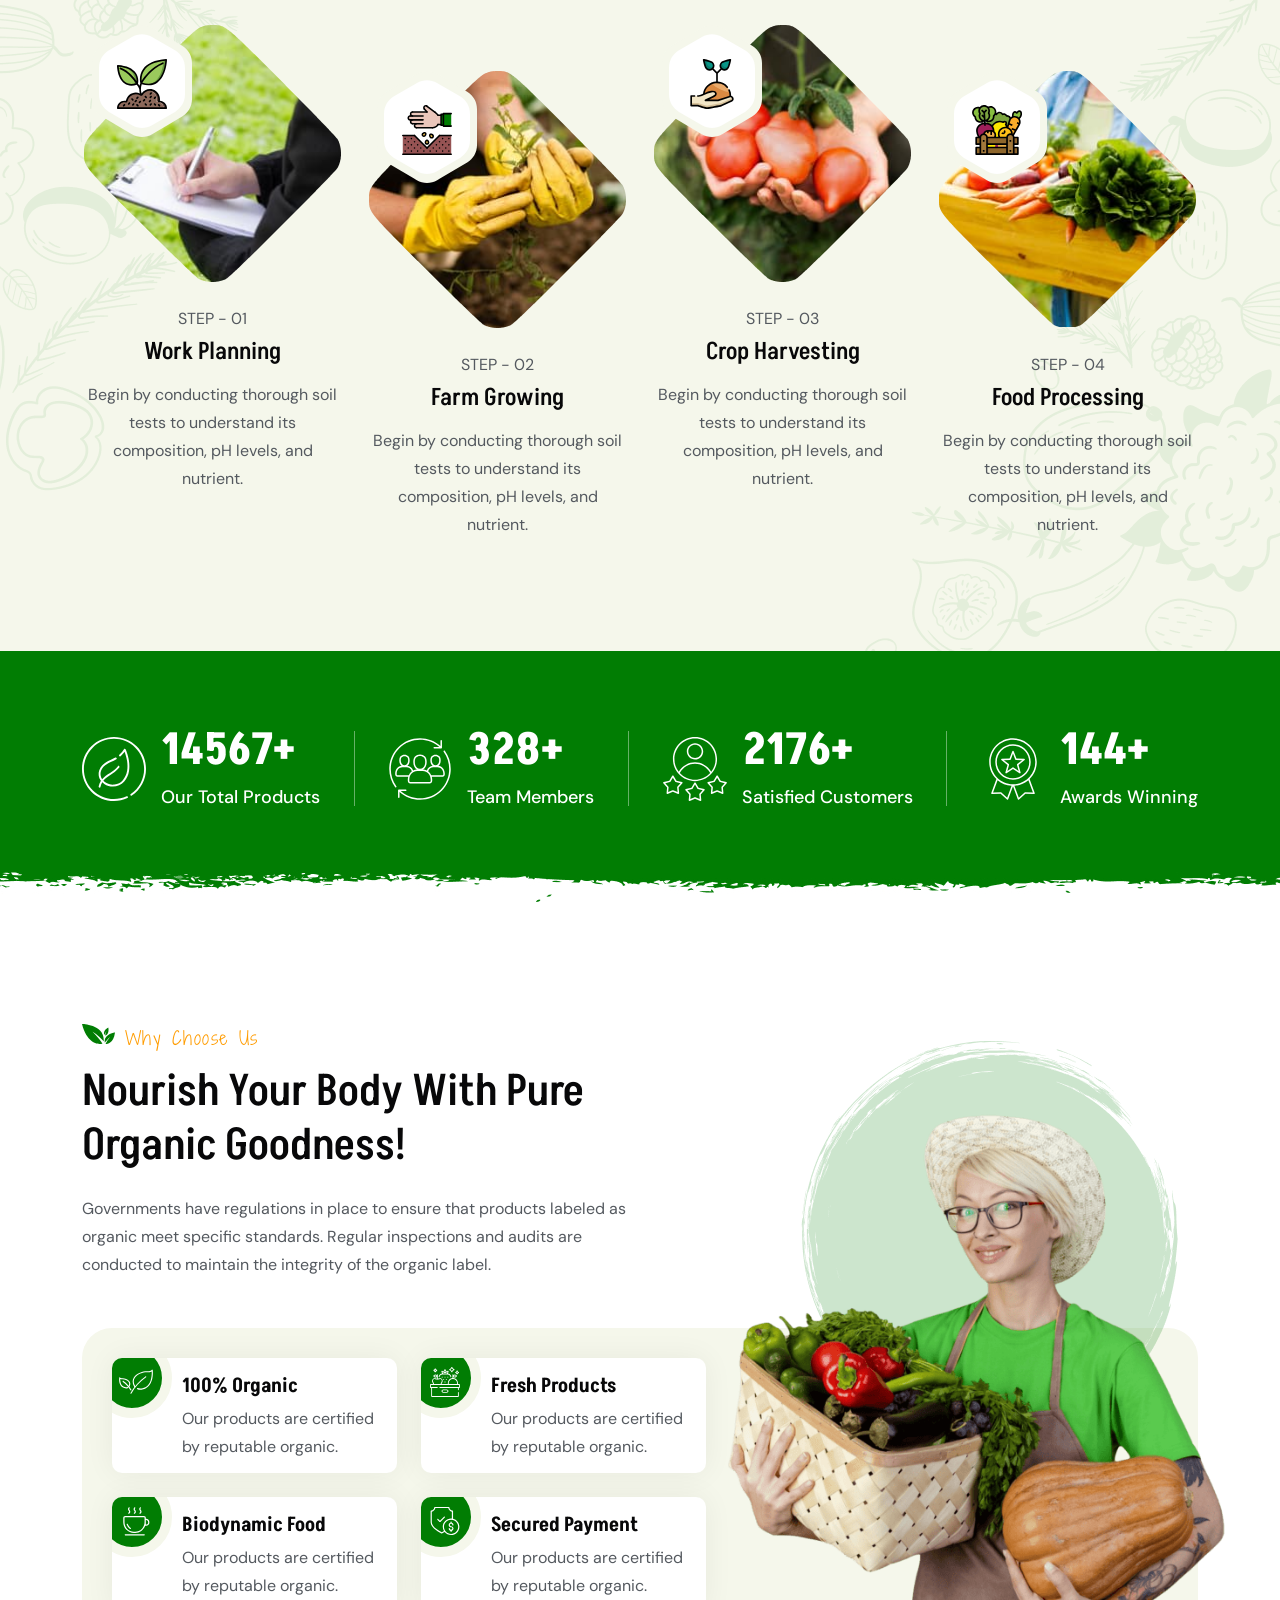
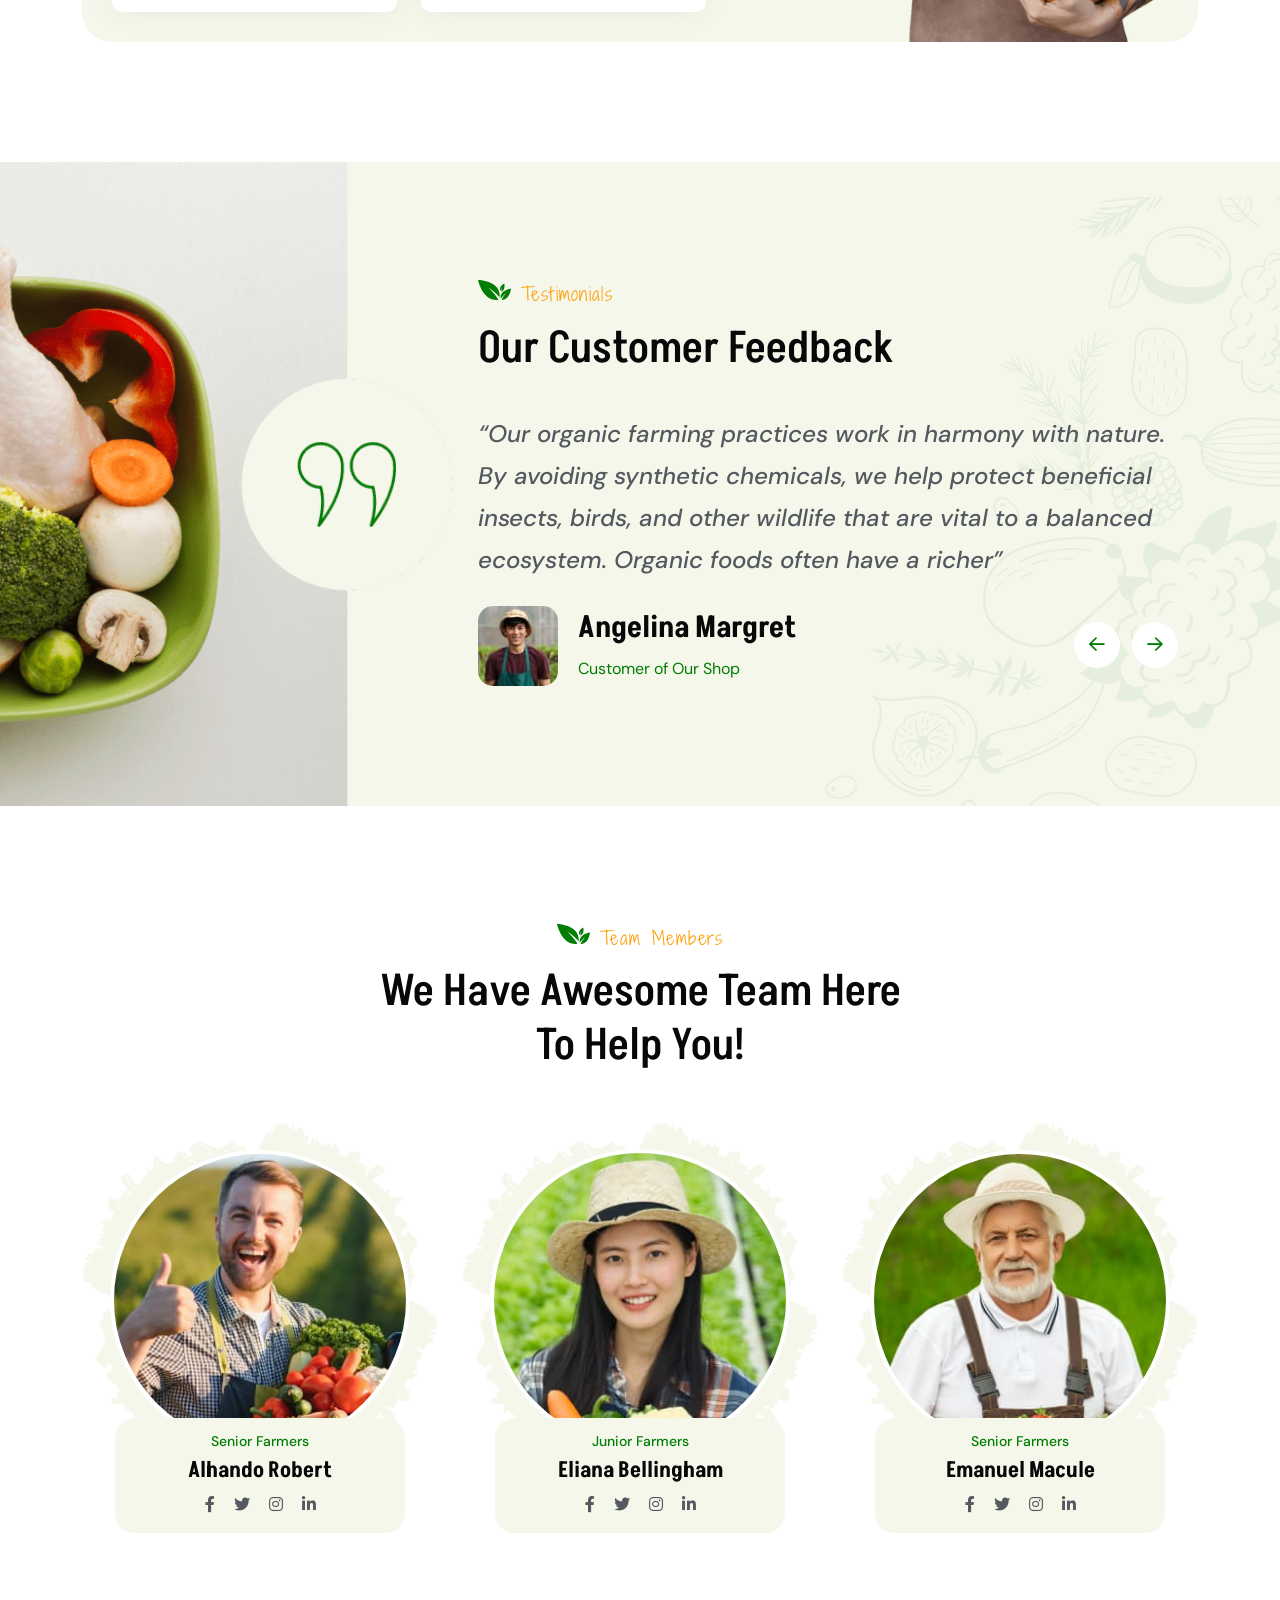
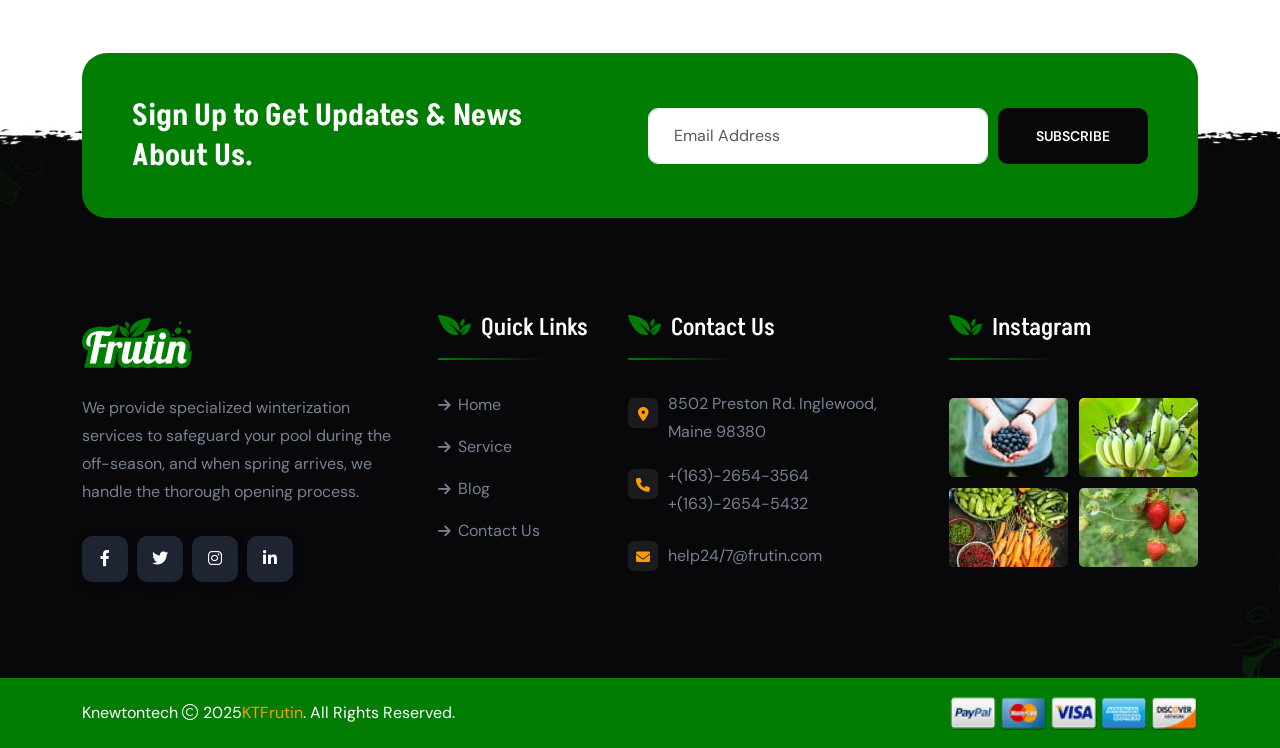
==== commit b37db2dc: "active page css added" ====
--- a/about.html
+++ b/about.html
@@ -108,7 +108,7 @@
 							<a href="index.html">Home</a>
 						</li>
 						<li>
-							<a href="about.html">About us</a>
+							<a class="active" href="about.html">About us</a>
 						</li>
 						<li>
 							<a href="service.html">Service</a>
@@ -169,7 +169,7 @@
 								<nav class="main-menu d-none d-lg-inline-block">
 									<ul>
 										<li><a href="index.html">Home</a></li>
-										<li><a href="about.html">About Us</a></li>
+										<li><a class="active" href="about.html">About Us</a></li>
 										<li><a href="service.html">Service</a></li>
 										<li><a href="blog.html">Blog</a></li>
 										<li>
--- a/assets/css/about.css
+++ b/assets/css/about.css
@@ -1271,3 +1271,560 @@
 		font-size: 32px;
 	}
 }
+
+/* Why Choose Us ---------------------------------- */
+.choose-feature {
+	background-color: var(--white-color);
+	padding: 20px 20px 20px 70px;
+	box-shadow: 0px 0px 30px rgba(0, 0, 0, 0.06);
+	border-radius: 10px;
+	overflow: hidden;
+	position: relative;
+	max-width: 285px;
+	text-align: left;
+	/* Large devices */
+}
+
+.choose-feature-area {
+	background-color: var(--smoke-color2);
+	border-radius: 30px;
+	padding: 30px;
+	position: relative;
+	/* Large devices */
+	/* Small devices */
+}
+
+@media (max-width: 1199px) {
+	.choose-feature-area {
+		display: inline-block;
+		text-align: center;
+	}
+}
+
+@media (max-width: 767px) {
+	.choose-feature-area {
+		background-color: transparent;
+		padding: 0;
+		border-radius: 0;
+		display: block;
+	}
+}
+
+.choose-feature-wrap {
+	display: inline-grid;
+	grid-template-columns: repeat(2, 1fr);
+	gap: 24px;
+	/* Extra small devices */
+}
+
+@media (max-width: 575px) {
+	.choose-feature-wrap {
+		grid-template-columns: repeat(1, 1fr);
+	}
+}
+
+@media (max-width: 1199px) {
+	.choose-feature {
+		max-width: 350px;
+	}
+}
+
+.choose-feature .box-icon {
+	width: 80px;
+	height: 80px;
+	line-height: 60px;
+	text-align: center;
+	background-color: var(--theme-color);
+	border-radius: 999px;
+	border: 10px solid var(--smoke-color2);
+	position: absolute;
+	top: -20px;
+	left: -20px;
+	padding-left: 8px;
+	padding-top: 3px;
+}
+
+.choose-feature .box-title {
+	margin-bottom: 5px;
+	font-size: 20px;
+}
+
+/* Small devices */
+@media (max-width: 767px) {
+	.choose-feature {
+		text-align: center;
+		padding: 30px 20px;
+	}
+	.choose-feature .box-icon {
+		position: static;
+		margin: 0 auto 20px auto;
+		padding-top: 0;
+		padding-left: 0;
+	}
+}
+
+/* Extra small devices */
+@media (max-width: 575px) {
+	.choose-feature {
+		max-width: 100%;
+		width: 100%;
+	}
+	.choose-feature .box-text {
+		max-width: 250px;
+		margin-left: auto;
+		margin-right: auto;
+	}
+}
+
+.img-box2 {
+	position: relative;
+	z-index: 2;
+}
+
+.img-box2-wrap {
+	position: absolute;
+	bottom: 0;
+	right: -30px;
+	margin-left: -40px;
+	/* Medium Large devices */
+}
+
+@media (max-width: 1299px) {
+	.img-box2-wrap {
+		max-width: 500px;
+	}
+}
+
+.img-box2 .img2 {
+	position: absolute;
+	top: -70px;
+	right: 10%;
+	z-index: -1;
+	-webkit-animation: spin 25s linear infinite;
+	animation: spin 25s linear infinite;
+}
+
+/* Why Choose Us ---------------------------------- */
+
+
+/* Testimonial Card ---------------------------------- */
+.testi-card {
+	position: relative;
+}
+
+.testi-card-area {
+	padding-top: var(--section-space);
+	padding-bottom: var(--section-space);
+	max-width: 720px;
+	margin-left: auto;
+	/* Medium devices */
+}
+
+@media (max-width: 991px) {
+	.testi-card-area {
+		padding-top: var(--section-space-mobile);
+		padding-bottom: var(--section-space-mobile);
+	}
+}
+
+.testi-card-slide {
+	position: relative;
+}
+
+.testi-card-slide .icon-box {
+	position: absolute;
+	bottom: 18px;
+	right: 20px;
+	/* Extra small devices */
+}
+
+.testi-card-slide .icon-box .slider-arrow {
+	--icon-size: 46px;
+	border: none;
+	background-color: var(--white-color);
+	color: var(--theme-color);
+}
+
+.testi-card-slide .icon-box .slider-arrow:hover {
+	background-color: var(--theme-color);
+	color: var(--white-color);
+}
+
+@media (max-width: 575px) {
+	.testi-card-slide .icon-box {
+		display: none;
+	}
+}
+
+.testi-card_profile {
+	display: -webkit-box;
+	display: -webkit-flex;
+	display: -ms-flexbox;
+	display: flex;
+	-webkit-box-align: center;
+	-webkit-align-items: center;
+	-ms-flex-align: center;
+	align-items: center;
+	position: relative;
+	z-index: 3;
+	gap: 20px;
+}
+
+.testi-card_avater {
+	width: 80px;
+	min-width: 80px;
+	border-radius: 15px;
+}
+
+.testi-card_avater img {
+	border-radius: inherit;
+}
+
+.testi-card_name {
+	font-size: 30px;
+	font-weight: 600;
+	margin-bottom: 8px;
+	/* Extra small devices */
+}
+
+@media (max-width: 375px) {
+	.testi-card_name {
+		font-size: 24px;
+	}
+}
+
+.testi-card_desig {
+	margin-bottom: 0;
+	display: block;
+	color: var(--theme-color);
+}
+
+.testi-card_text {
+	font-size: 24px;
+	font-weight: 500;
+	margin: -0.5em 0 25px 0;
+	font-style: italic;
+	/* Small devices */
+	/* Extra small devices */
+}
+
+@media (max-width: 767px) {
+	.testi-card_text {
+		font-size: 22px;
+	}
+}
+
+@media (max-width: 575px) {
+	.testi-card_text {
+		font-size: 20px;
+	}
+}
+
+.testi-shape1 {
+	height: 100%;
+	/* Medium devices */
+}
+
+.testi-shape1 img {
+	height: 100%;
+	width: -webkit-max-content;
+	width: -moz-max-content;
+	width: max-content;
+	object-position: center right;
+	/* Medium Large devices */
+	/* Large devices */
+}
+
+@media (max-width: 1750px) {
+	.testi-shape1 img {
+		margin-left: -25%;
+	}
+}
+
+@media (max-width: 1299px) {
+	.testi-shape1 img {
+		margin-left: -45%;
+	}
+}
+
+@media (max-width: 1199px) {
+	.testi-shape1 img {
+		margin-left: -65%;
+	}
+}
+
+@media (max-width: 991px) {
+	.testi-shape1 {
+		display: none;
+	}
+}
+/* Testimonial Card ---------------------------------- */
+/*------------------- Team Card Styles -------------------*/
+
+.th-team {
+	position: relative;
+}
+
+.th-team .team-img {
+	position: relative;
+	overflow: hidden;
+}
+
+.th-team .team-img img {
+	width: 100%;
+	-webkit-transition: 0.4s ease-in-out;
+	transition: 0.4s ease-in-out;
+}
+
+.th-team .team-desig {
+	font-size: 14px;
+	font-weight: 500;
+	display: block;
+	margin-bottom: -0.45em;
+	-webkit-transition: 0.4s ease-in-out;
+	transition: 0.4s ease-in-out;
+	color: var(--theme-color);
+}
+
+.th-team .th-social {
+	-webkit-transition: 0.4s ease-in-out;
+	transition: 0.4s ease-in-out;
+}
+
+.th-team .th-social a {
+	--icon-size: 40px;
+	background-color: var(--white-color);
+	color: var(--theme-color);
+}
+
+.th-team .th-social a:hover {
+	background-color: var(--theme-color);
+	color: var(--white-color);
+}
+
+.th-team .box-title {
+	margin-bottom: 0;
+}
+
+.team-card {
+	position: relative;
+	text-align: center;
+}
+
+.team-card .img-wrap {
+	position: relative;
+	display: grid;
+	-webkit-box-pack: center;
+	-webkit-justify-content: center;
+	-ms-flex-pack: center;
+	justify-content: center;
+	-webkit-align-content: center;
+	-ms-flex-line-pack: center;
+	align-content: center;
+	aspect-ratio: 16 / 16;
+}
+
+.team-card .img-wrap .shape {
+	position: absolute;
+	inset: 0;
+	background-color: var(--smoke-color2);
+	-webkit-transition: 0.4s ease-out;
+	transition: 0.4s ease-out;
+}
+
+.team-card .team-img {
+	border-radius: 50%;
+	border: 4px solid var(--white-color);
+	max-width: 300px;
+}
+
+.team-card .team-desig {
+	margin-bottom: 8px;
+}
+
+.team-card .box-title {
+	margin-bottom: 6px;
+	font-size: 22px;
+}
+
+.team-card .box-content {
+	background-color: var(--smoke-color2);
+	border-radius: 20px;
+	padding: 10px 10px 15px 10px;
+	max-width: 290px;
+	margin: -60px auto 0 auto;
+	position: relative;
+	z-index: 3;
+}
+
+.team-card:hover .img-wrap .shape {
+	background-color: var(--theme-color);
+	-webkit-transform: rotate(80deg);
+	-ms-transform: rotate(80deg);
+	transform: rotate(80deg);
+}
+
+/* Small devices */
+@media (max-width: 767px) {
+	.team-card {
+		max-width: 440px;
+		margin-left: auto;
+		margin-right: auto;
+	}
+}
+
+/*------------------- Team Card Styles -------------------*/
+
+
+/* Testimonial Card ---------------------------------- */
+.testi-card {
+	position: relative;
+}
+
+.testi-card-area {
+	padding-top: var(--section-space);
+	padding-bottom: var(--section-space);
+	max-width: 720px;
+	margin-left: auto;
+	/* Medium devices */
+}
+
+@media (max-width: 991px) {
+	.testi-card-area {
+		padding-top: var(--section-space-mobile);
+		padding-bottom: var(--section-space-mobile);
+	}
+}
+
+.testi-card-slide {
+	position: relative;
+}
+
+.testi-card-slide .icon-box {
+	position: absolute;
+	bottom: 18px;
+	right: 20px;
+	/* Extra small devices */
+}
+
+.testi-card-slide .icon-box .slider-arrow {
+	--icon-size: 46px;
+	border: none;
+	background-color: var(--white-color);
+	color: var(--theme-color);
+}
+
+.testi-card-slide .icon-box .slider-arrow:hover {
+	background-color: var(--theme-color);
+	color: var(--white-color);
+}
+
+@media (max-width: 575px) {
+	.testi-card-slide .icon-box {
+		display: none;
+	}
+}
+
+.testi-card_profile {
+	display: -webkit-box;
+	display: -webkit-flex;
+	display: -ms-flexbox;
+	display: flex;
+	-webkit-box-align: center;
+	-webkit-align-items: center;
+	-ms-flex-align: center;
+	align-items: center;
+	position: relative;
+	z-index: 3;
+	gap: 20px;
+}
+
+.testi-card_avater {
+	width: 80px;
+	min-width: 80px;
+	border-radius: 15px;
+}
+
+.testi-card_avater img {
+	border-radius: inherit;
+}
+
+.testi-card_name {
+	font-size: 30px;
+	font-weight: 600;
+	margin-bottom: 8px;
+	/* Extra small devices */
+}
+
+@media (max-width: 375px) {
+	.testi-card_name {
+		font-size: 24px;
+	}
+}
+
+.testi-card_desig {
+	margin-bottom: 0;
+	display: block;
+	color: var(--theme-color);
+}
+
+.testi-card_text {
+	font-size: 24px;
+	font-weight: 500;
+	margin: -0.5em 0 25px 0;
+	font-style: italic;
+	/* Small devices */
+	/* Extra small devices */
+}
+
+@media (max-width: 767px) {
+	.testi-card_text {
+		font-size: 22px;
+	}
+}
+
+@media (max-width: 575px) {
+	.testi-card_text {
+		font-size: 20px;
+	}
+}
+
+.testi-shape1 {
+	height: 100%;
+	/* Medium devices */
+}
+
+.testi-shape1 img {
+	height: 100%;
+	width: -webkit-max-content;
+	width: -moz-max-content;
+	width: max-content;
+	object-position: center right;
+	/* Medium Large devices */
+	/* Large devices */
+}
+
+@media (max-width: 1750px) {
+	.testi-shape1 img {
+		margin-left: -25%;
+	}
+}
+
+@media (max-width: 1299px) {
+	.testi-shape1 img {
+		margin-left: -45%;
+	}
+}
+
+@media (max-width: 1199px) {
+	.testi-shape1 img {
+		margin-left: -65%;
+	}
+}
+
+@media (max-width: 991px) {
+	.testi-shape1 {
+		display: none;
+	}
+}
+/* Testimonial Card ---------------------------------- */
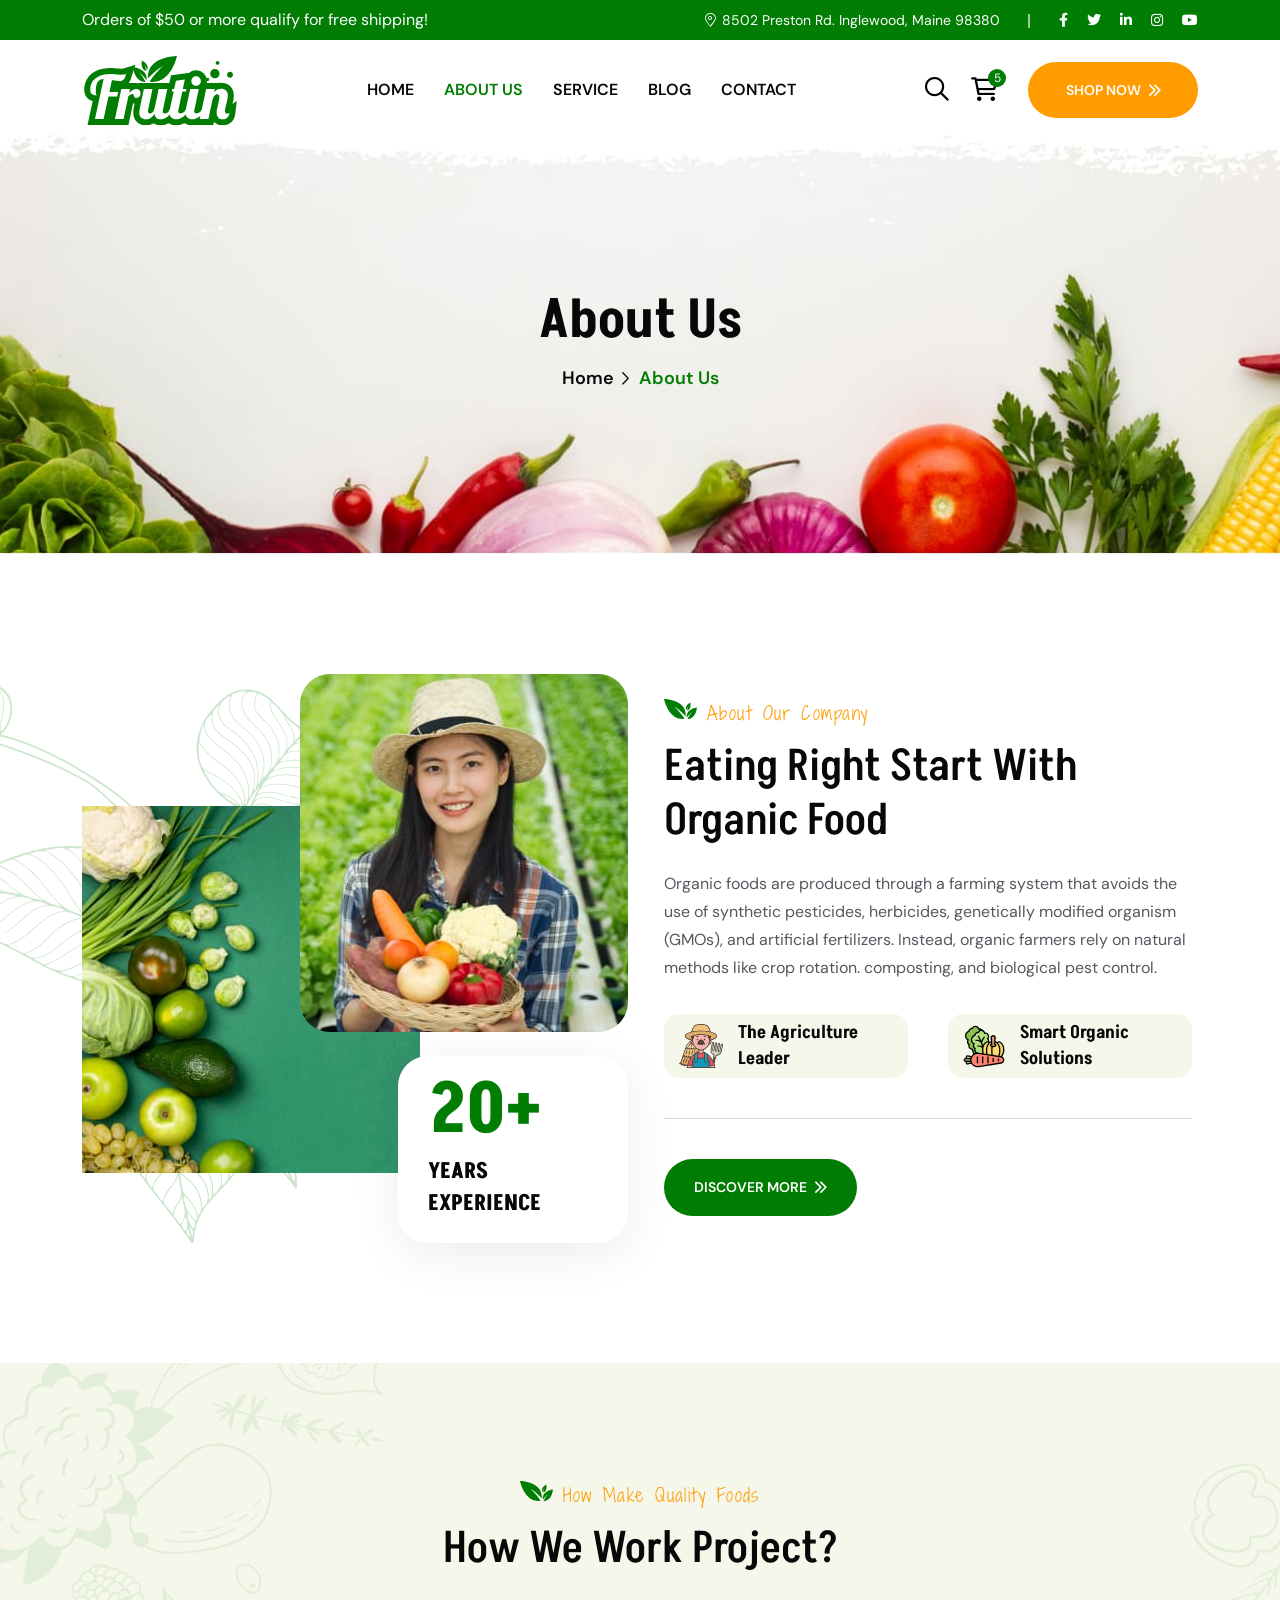
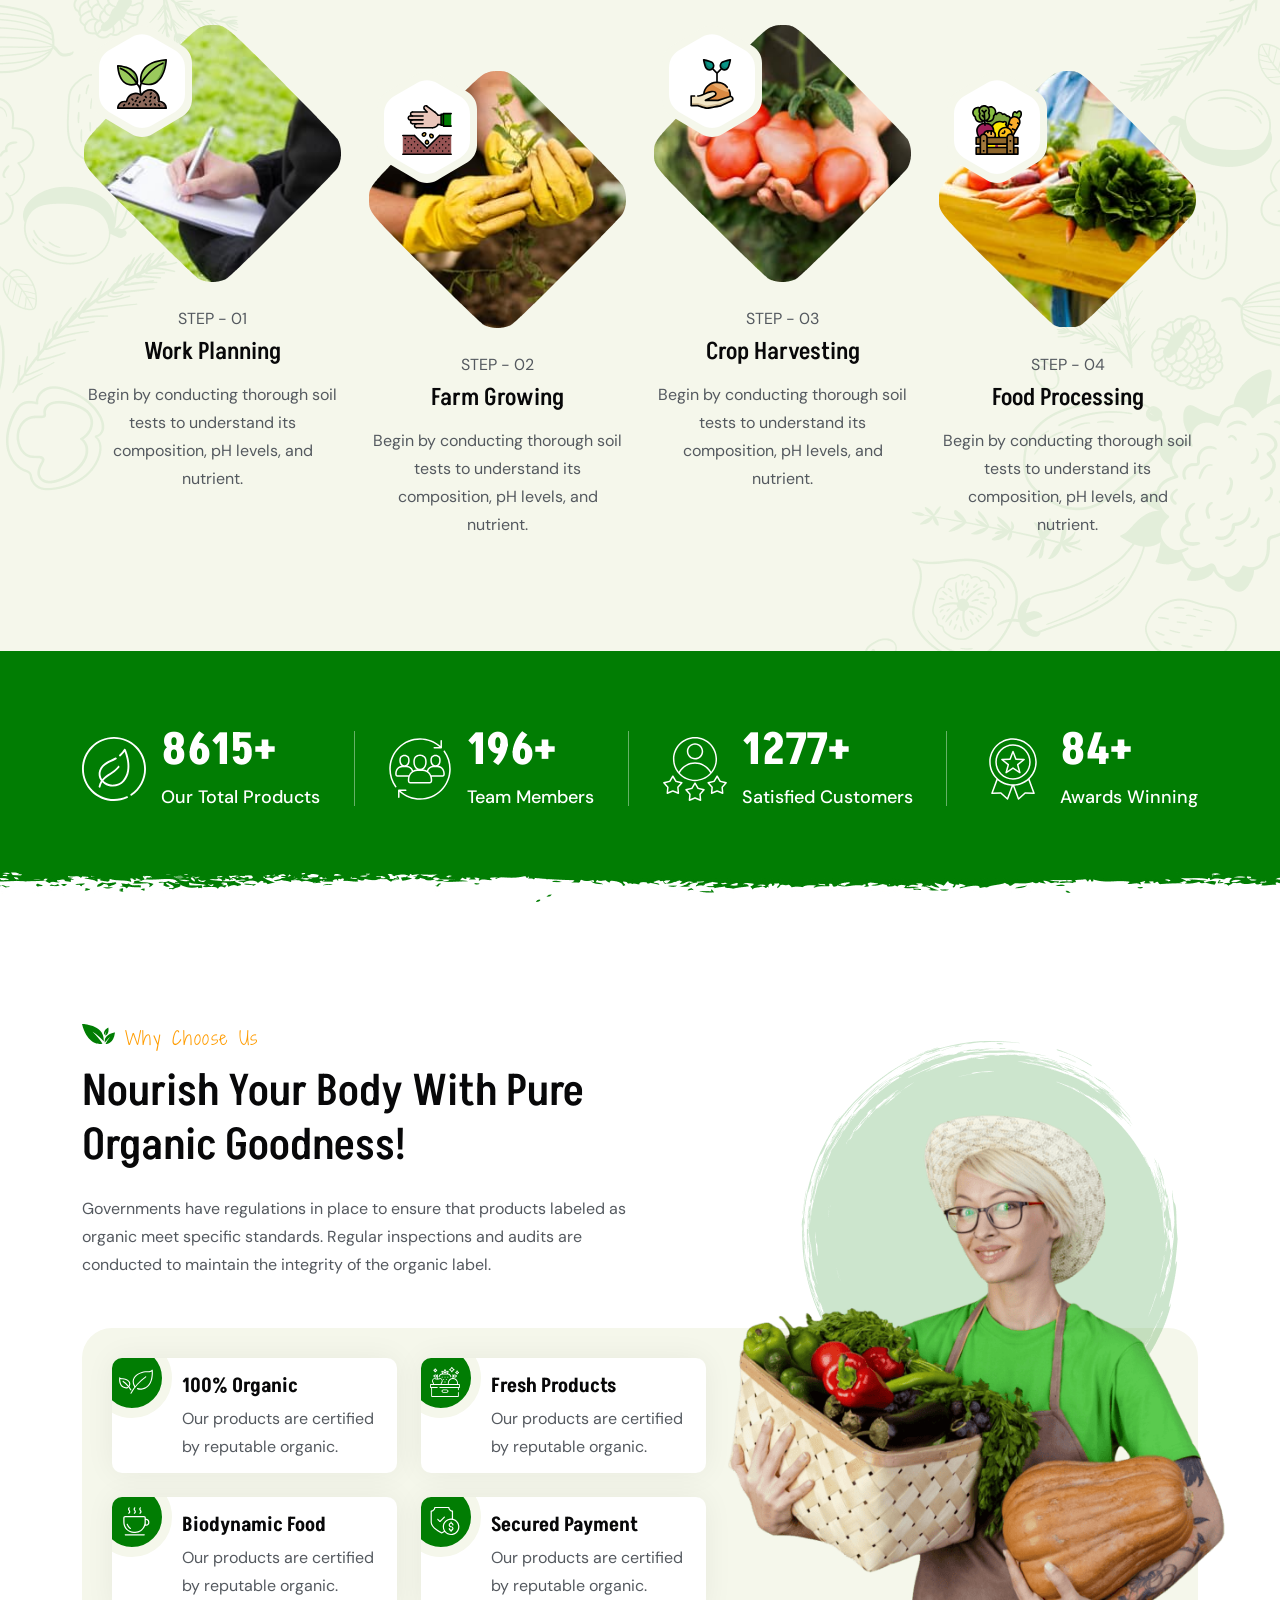
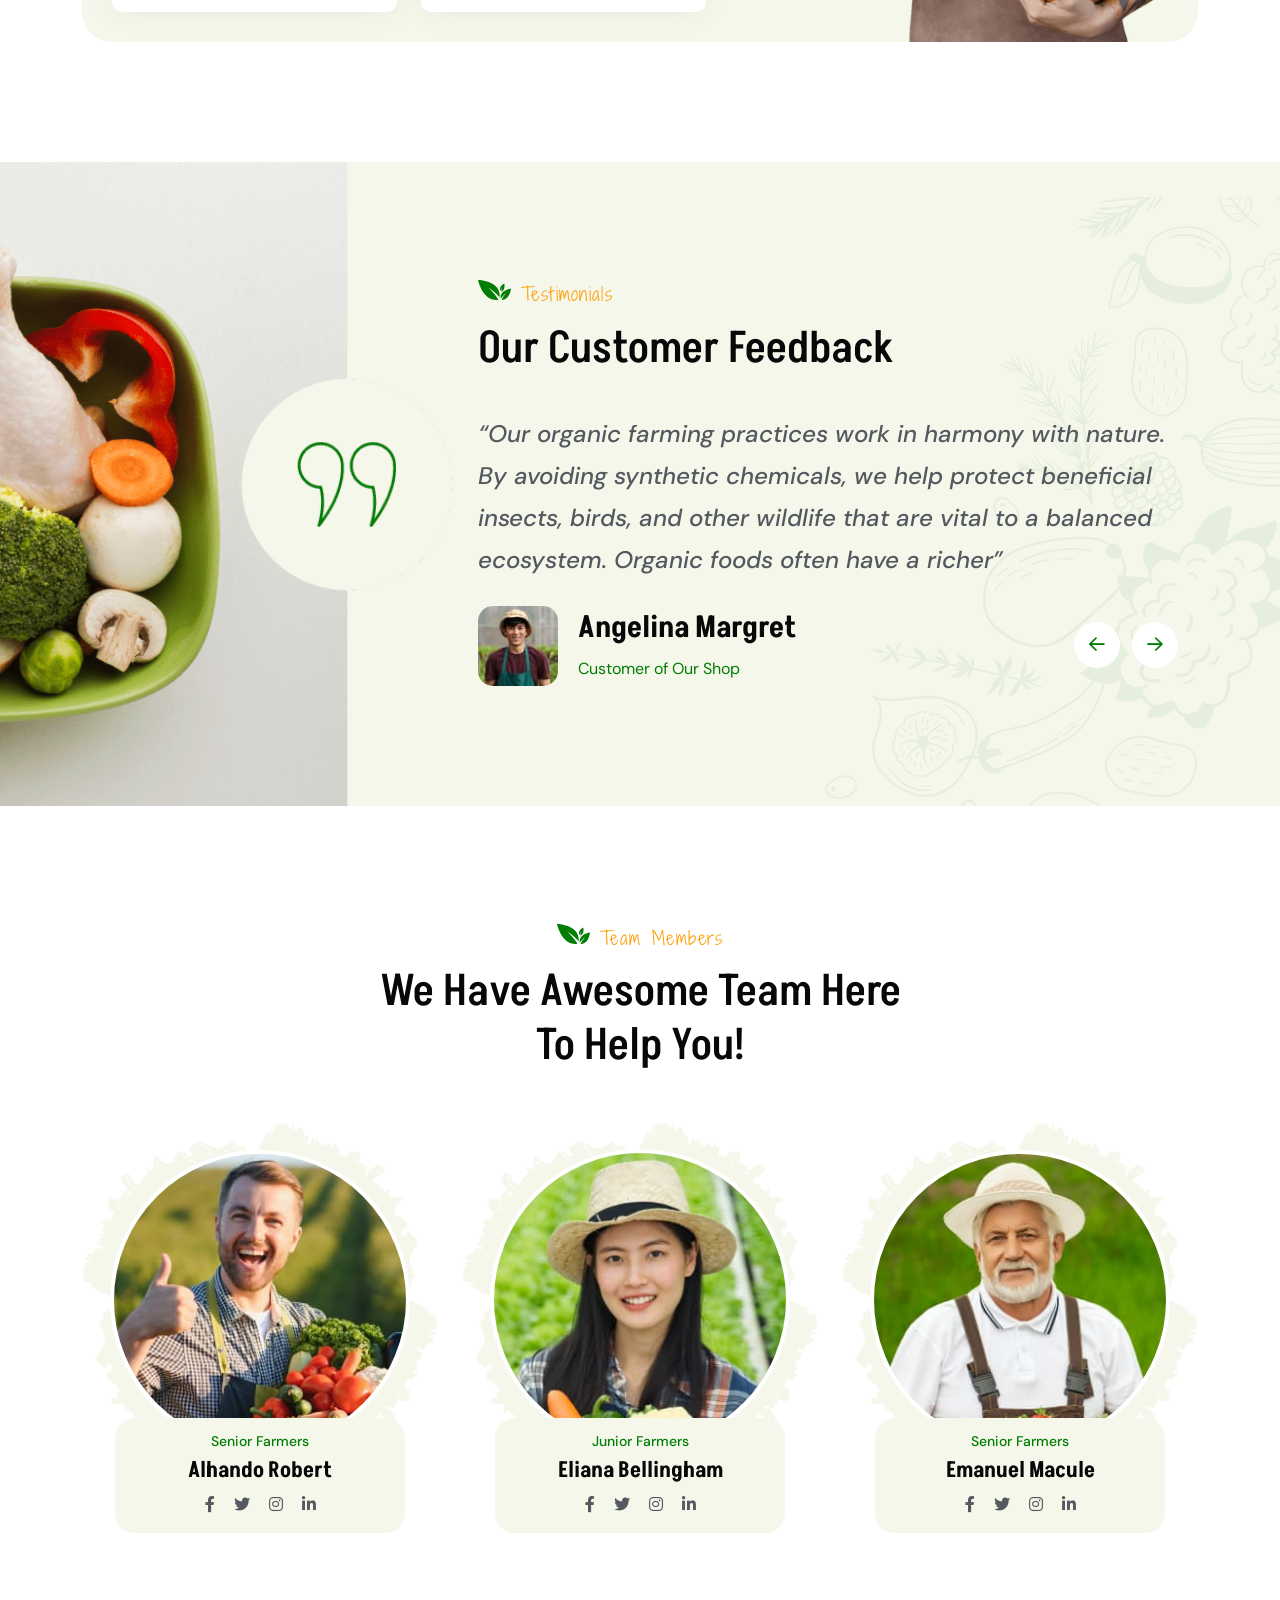
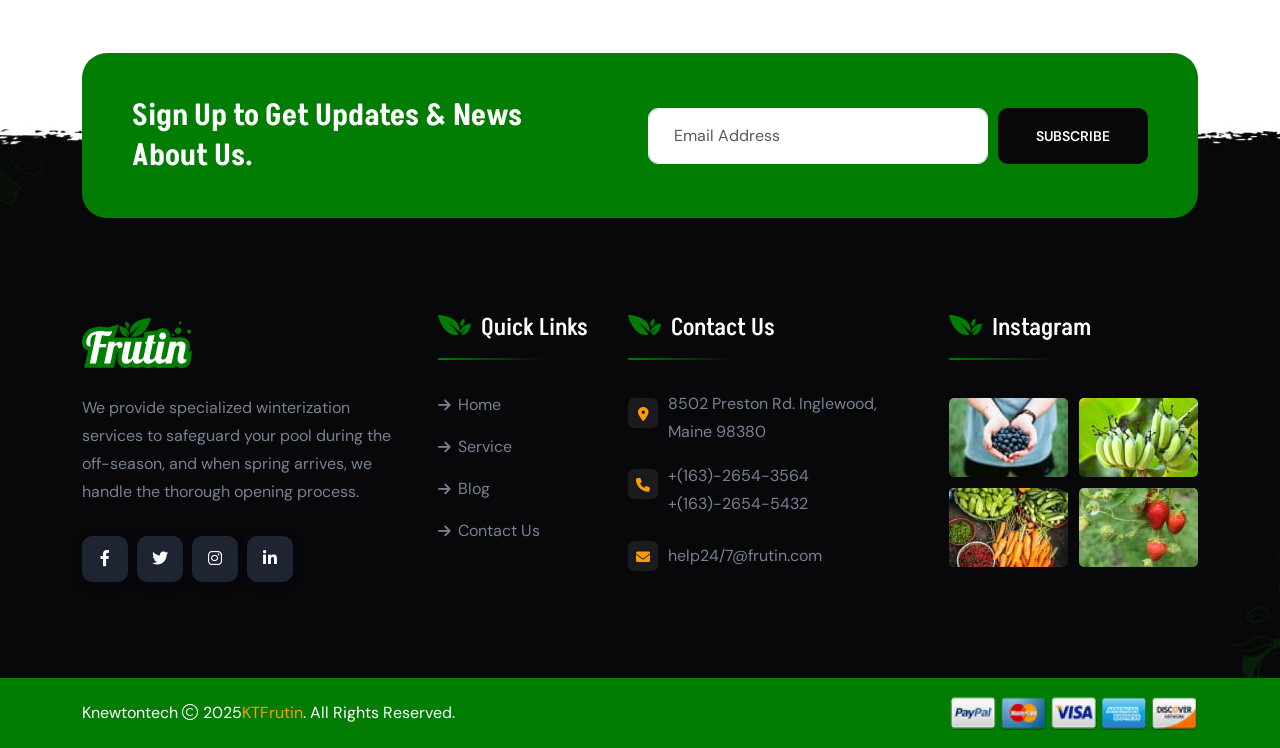
==== commit e771f159: "css" ====
--- a/about.html
+++ b/about.html
@@ -8,12 +8,13 @@
 		<meta name="description" content="Frutin - Organic and Healthy Food HTML Template" />
 		<meta name="keywords" content="Frutin - Organic and Healthy Food HTML Template" />
 		<meta name="robots" content="INDEX,FOLLOW" />
+		<link rel="icon" href="./assets/img/FRUTINLOGO.png" type="image/png" />
 
 		<!-- Mobile Specific Metas -->
 		<meta name="viewport" content="width=device-width, initial-scale=1, shrink-to-fit=no" />
 
 		<!-- Favicons - Place favicon.ico in the root directory -->
-		<link rel="apple-touch-icon" sizes="57x57" href="assets/img/favicons/apple-icon-57x57.png" />
+		<!-- <link rel="apple-touch-icon" sizes="57x57" href="assets/img/favicons/apple-icon-57x57.png" />
 		<link rel="apple-touch-icon" sizes="60x60" href="assets/img/favicons/apple-icon-60x60.png" />
 		<link rel="apple-touch-icon" sizes="72x72" href="assets/img/favicons/apple-icon-72x72.png" />
 		<link rel="apple-touch-icon" sizes="76x76" href="assets/img/favicons/apple-icon-76x76.png" />
@@ -25,7 +26,7 @@
 		<link rel="icon" type="image/png" sizes="192x192" href="assets/img/favicons/android-icon-192x192.png" />
 		<link rel="icon" type="image/png" sizes="32x32" href="assets/img/favicons/favicon-32x32.png" />
 		<link rel="icon" type="image/png" sizes="96x96" href="assets/img/favicons/favicon-96x96.png" />
-		<link rel="icon" type="image/png" sizes="16x16" href="assets/img/favicons/favicon-16x16.png" />
+		<link rel="icon" type="image/png" sizes="16x16" href="assets/img/favicons/favicon-16x16.png" /> -->
 		<link rel="manifest" href="assets/img/favicons/manifest.json" />
 		<meta name="msapplication-TileColor" content="#ffffff" />
 		<meta name="msapplication-TileImage" content="assets/img/favicons/ms-icon-144x144.png" />
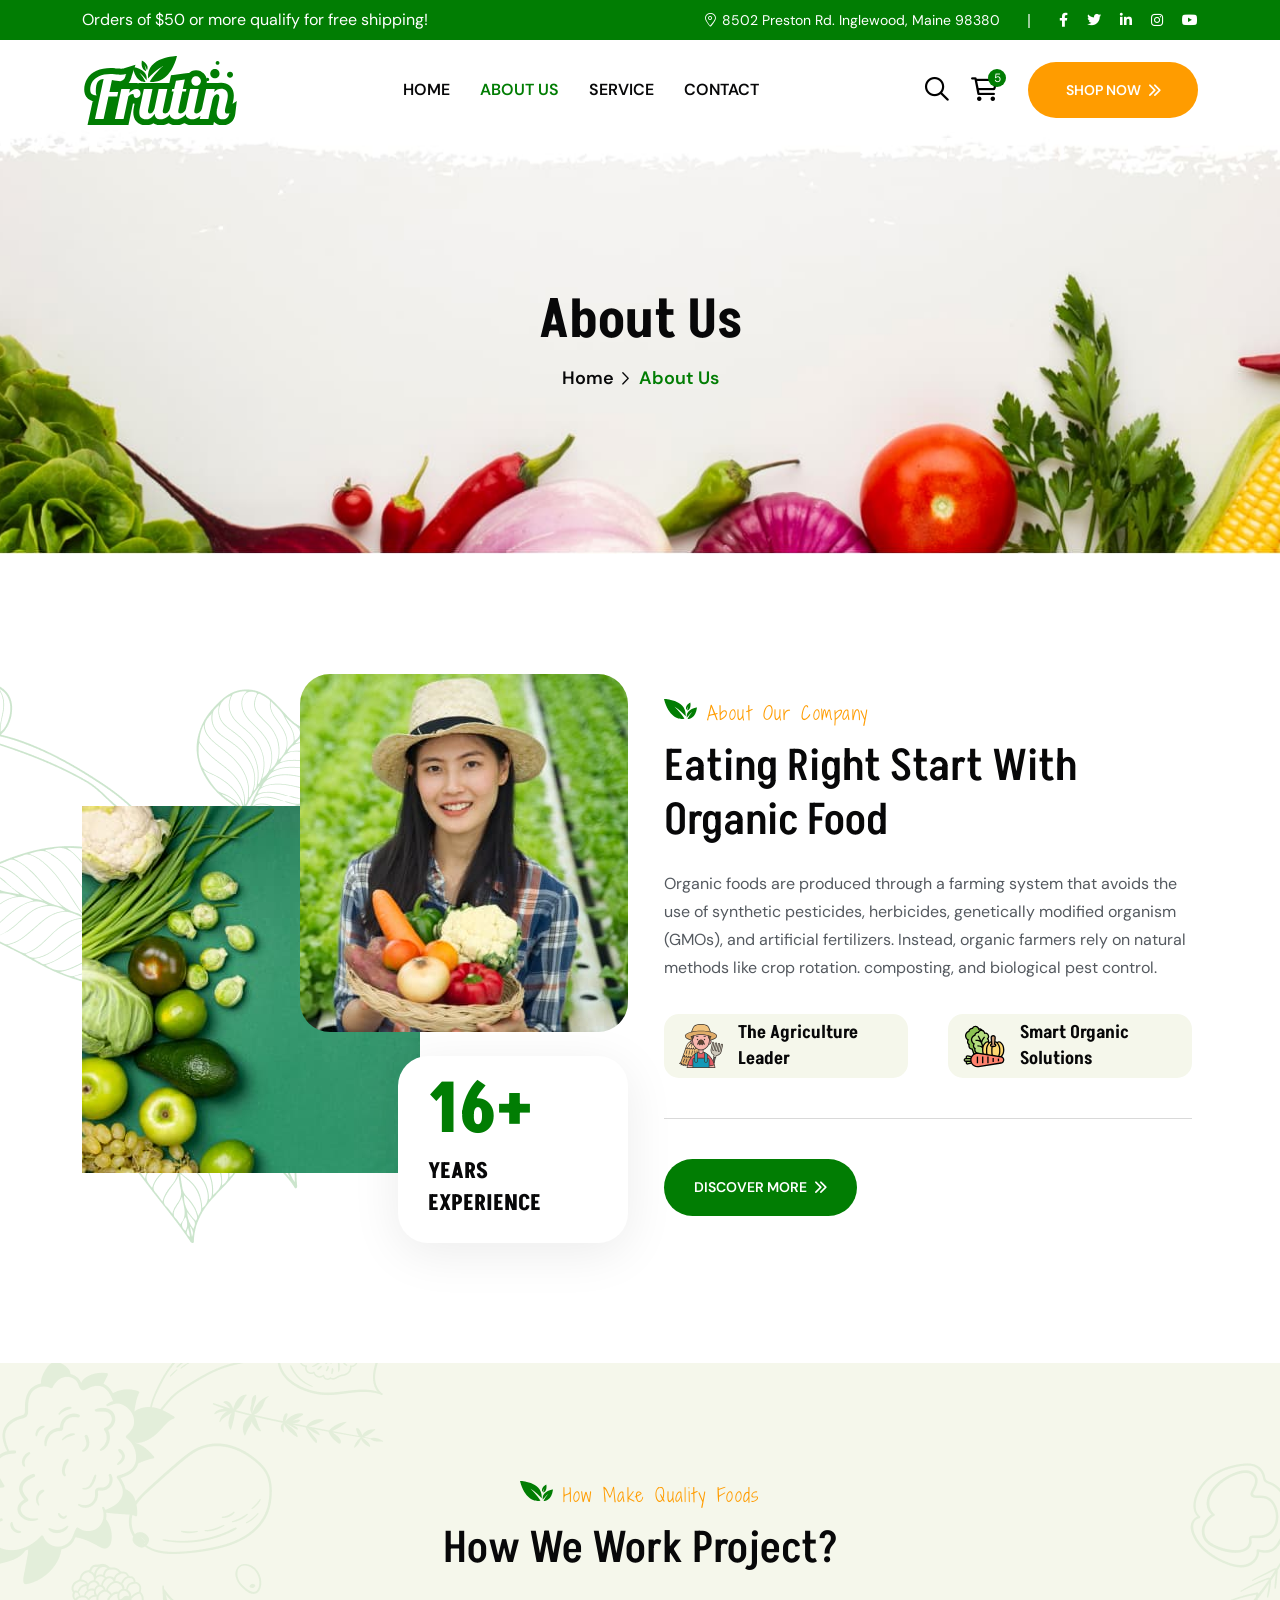
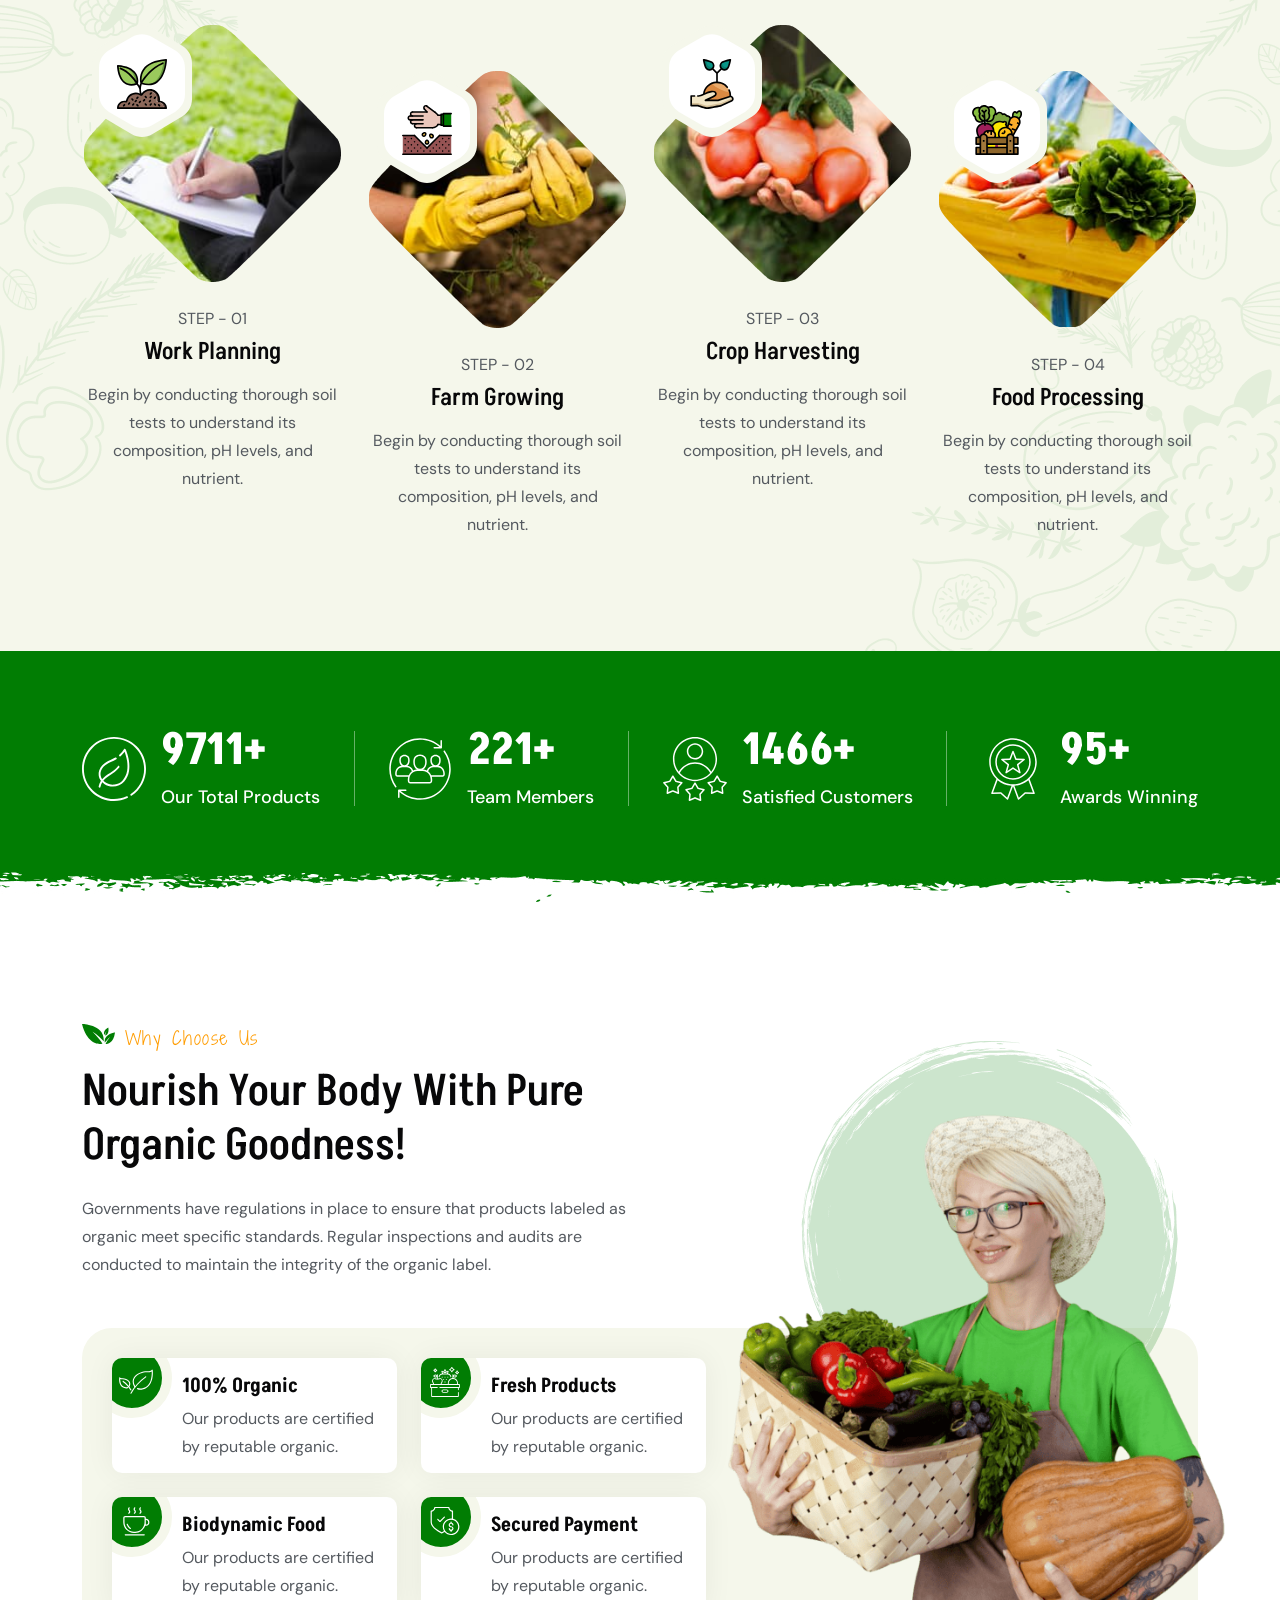
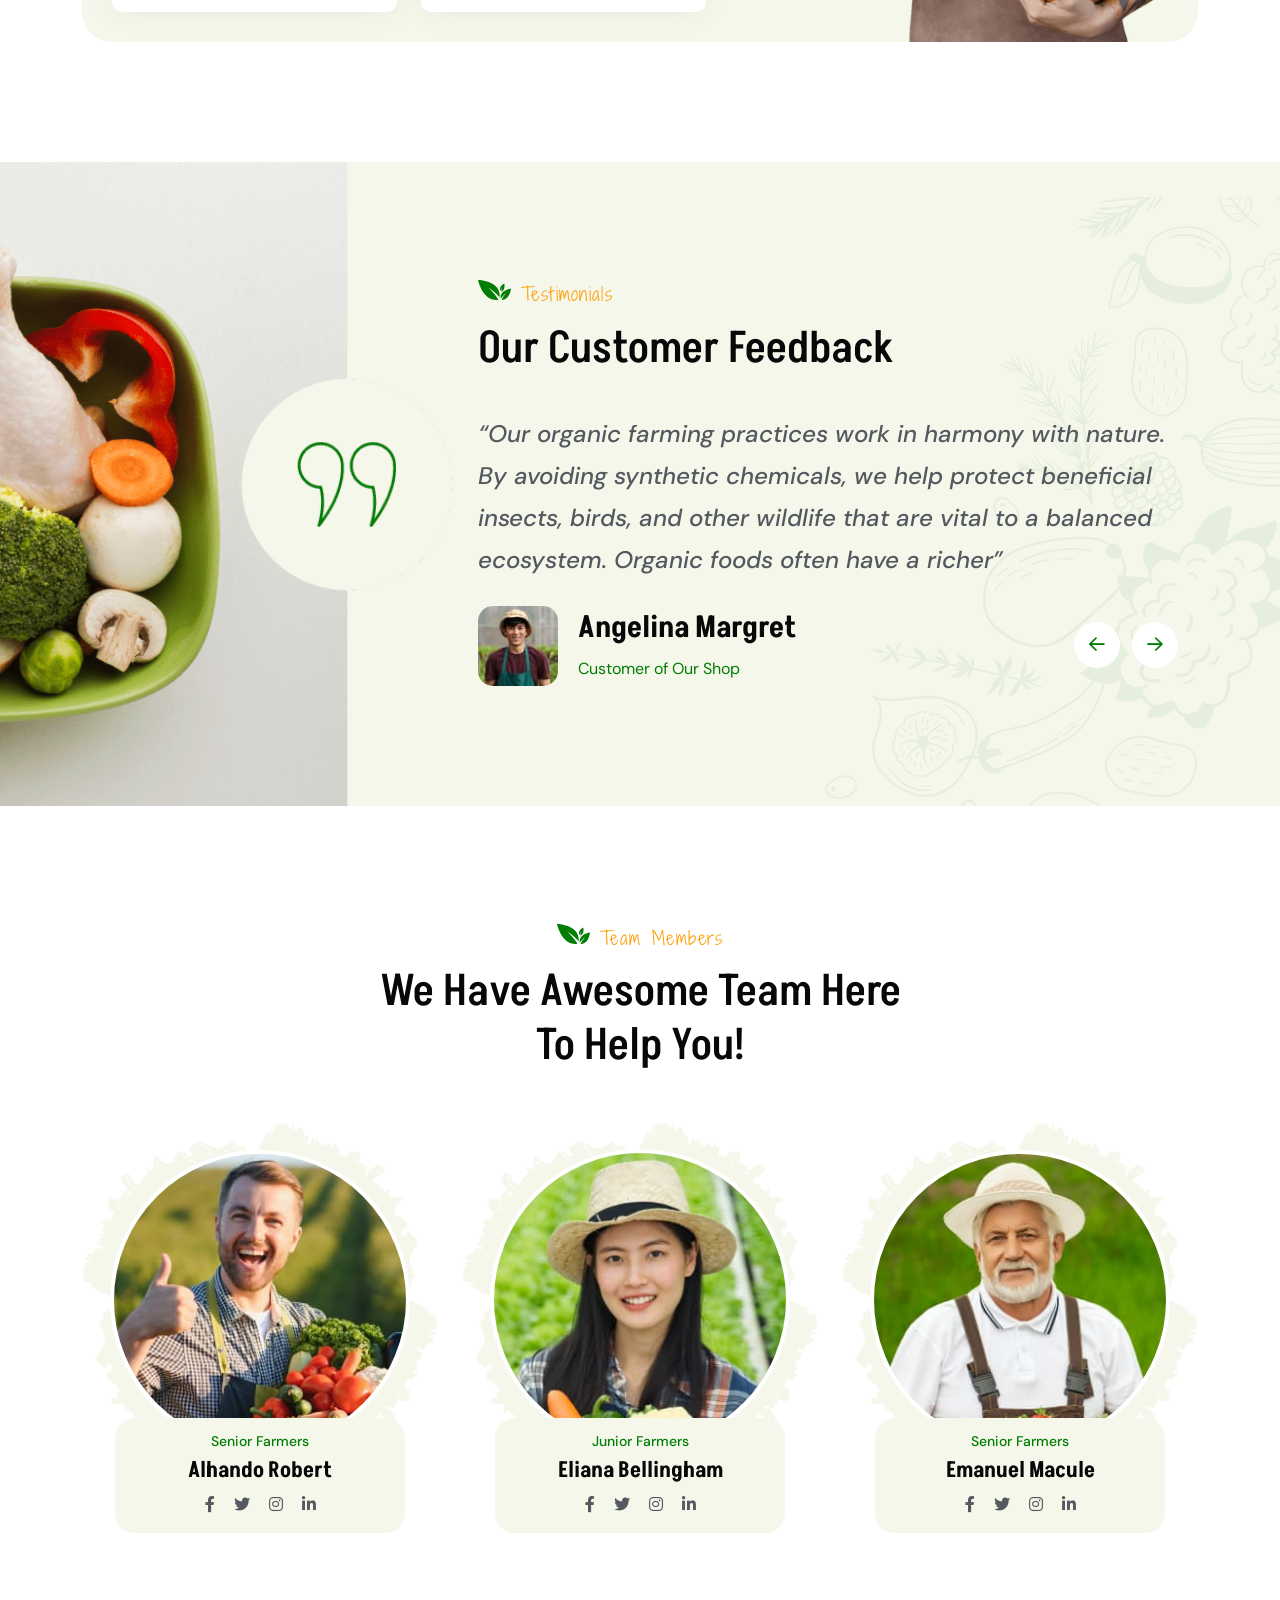
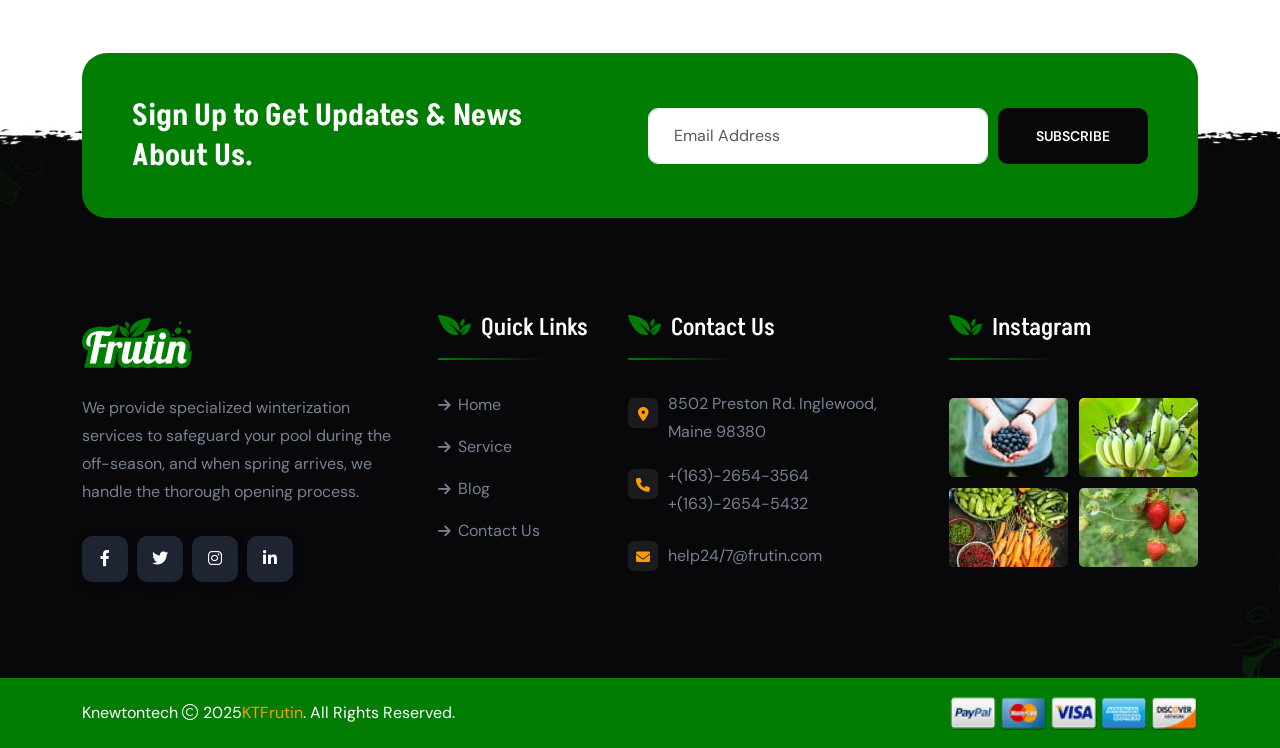
==== commit 67831c4e: "changes madded" ====
--- a/about.html
+++ b/about.html
@@ -88,7 +88,7 @@
 		<!--==============================
     Sidemenu
 ============================== -->
-		
+
 		<!--==============================
     Mobile Menu
   ============================== -->
@@ -114,9 +114,7 @@
 						<li>
 							<a href="service.html">Service</a>
 						</li>
-						<li>
-							<a href="blog.html">Blog</a>
-						</li>
+
 						<li>
 							<a href="contact.html">Contact</a>
 						</li>
@@ -172,7 +170,7 @@
 										<li><a href="index.html">Home</a></li>
 										<li><a class="active" href="about.html">About Us</a></li>
 										<li><a href="service.html">Service</a></li>
-										<li><a href="blog.html">Blog</a></li>
+
 										<li>
 											<a href="contact.html">Contact</a>
 										</li>
@@ -556,10 +554,10 @@
 								<span class="team-desig">Senior Farmers</span>
 								<h3 class="box-title"><a href="#">Alhando Robert</a></h3>
 								<div class="social-links">
-									<a  href="#"><i class="fab fa-facebook-f"></i></a>
-									<a  href="#"><i class="fab fa-twitter"></i></a>
-									<a  href="#"><i class="fab fa-instagram"></i></a>
-									<a  href="#"><i class="fab fa-linkedin-in"></i></a>
+									<a href="#"><i class="fab fa-facebook-f"></i></a>
+									<a href="#"><i class="fab fa-twitter"></i></a>
+									<a href="#"><i class="fab fa-instagram"></i></a>
+									<a href="#"><i class="fab fa-linkedin-in"></i></a>
 								</div>
 							</div>
 						</div>
@@ -578,10 +576,10 @@
 								<span class="team-desig">Junior Farmers</span>
 								<h3 class="box-title"><a href="#">Eliana Bellingham</a></h3>
 								<div class="social-links">
-									<a  href="#"><i class="fab fa-facebook-f"></i></a>
-									<a  href="#"><i class="fab fa-twitter"></i></a>
-									<a  href="#"><i class="fab fa-instagram"></i></a>
-									<a  href="#"><i class="fab fa-linkedin-in"></i></a>
+									<a href="#"><i class="fab fa-facebook-f"></i></a>
+									<a href="#"><i class="fab fa-twitter"></i></a>
+									<a href="#"><i class="fab fa-instagram"></i></a>
+									<a href="#"><i class="fab fa-linkedin-in"></i></a>
 								</div>
 							</div>
 						</div>
@@ -600,10 +598,10 @@
 								<span class="team-desig">Senior Farmers</span>
 								<h3 class="box-title"><a href="#">Emanuel Macule</a></h3>
 								<div class="social-links">
-									<a  href="#"><i class="fab fa-facebook-f"></i></a>
-									<a  href="#"><i class="fab fa-twitter"></i></a>
-									<a  href="#"><i class="fab fa-instagram"></i></a>
-									<a  href="#"><i class="fab fa-linkedin-in"></i></a>
+									<a href="#"><i class="fab fa-facebook-f"></i></a>
+									<a href="#"><i class="fab fa-twitter"></i></a>
+									<a href="#"><i class="fab fa-instagram"></i></a>
+									<a href="#"><i class="fab fa-linkedin-in"></i></a>
 								</div>
 							</div>
 						</div>
@@ -645,10 +643,10 @@
 										spring arrives, we handle the thorough opening process.
 									</p>
 									<div class="th-social">
-									<a  href="#"><i class="fab fa-facebook-f"></i></a>
-									<a  href="#"><i class="fab fa-twitter"></i></a>
-									<a  href="#"><i class="fab fa-instagram"></i></a>
-									<a  href="#"><i class="fab fa-linkedin-in"></i></a>
+										<a href="#"><i class="fab fa-facebook-f"></i></a>
+										<a href="#"><i class="fab fa-twitter"></i></a>
+										<a href="#"><i class="fab fa-instagram"></i></a>
+										<a href="#"><i class="fab fa-linkedin-in"></i></a>
 									</div>
 								</div>
 							</div>
